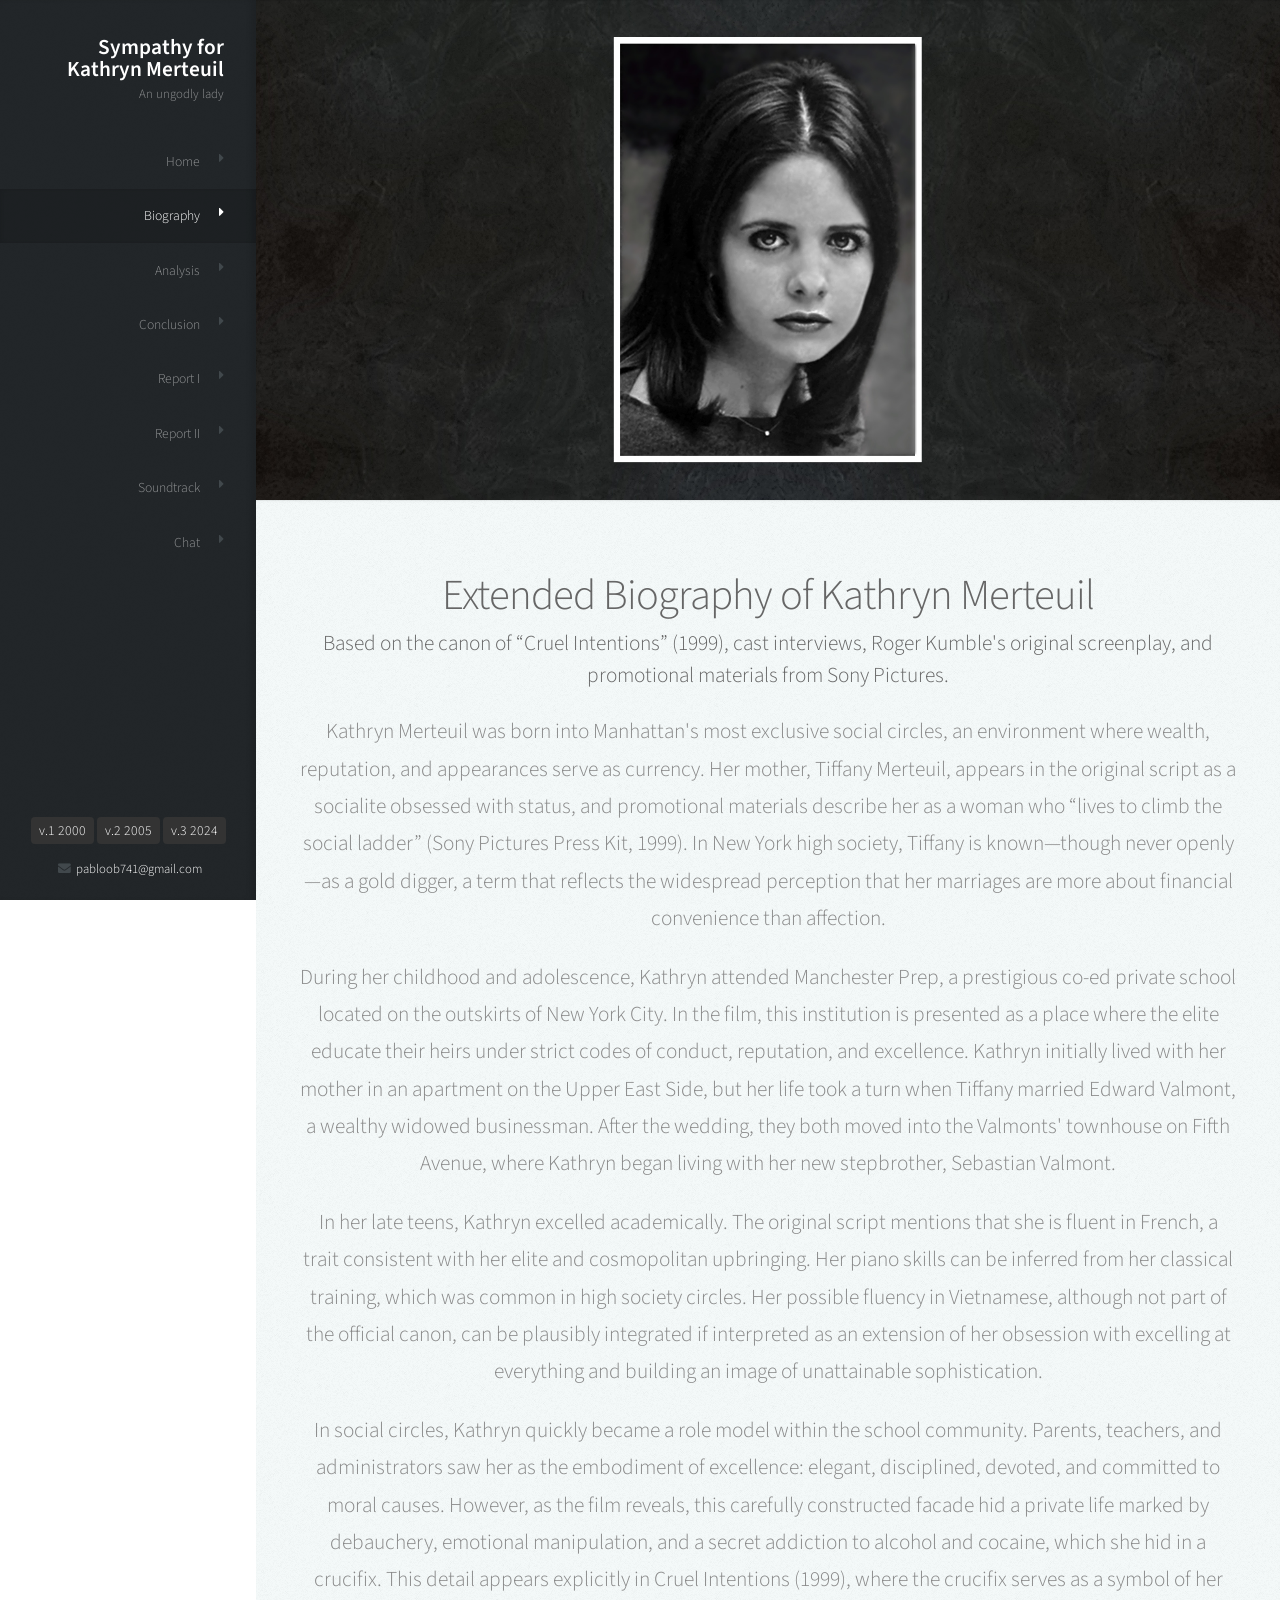
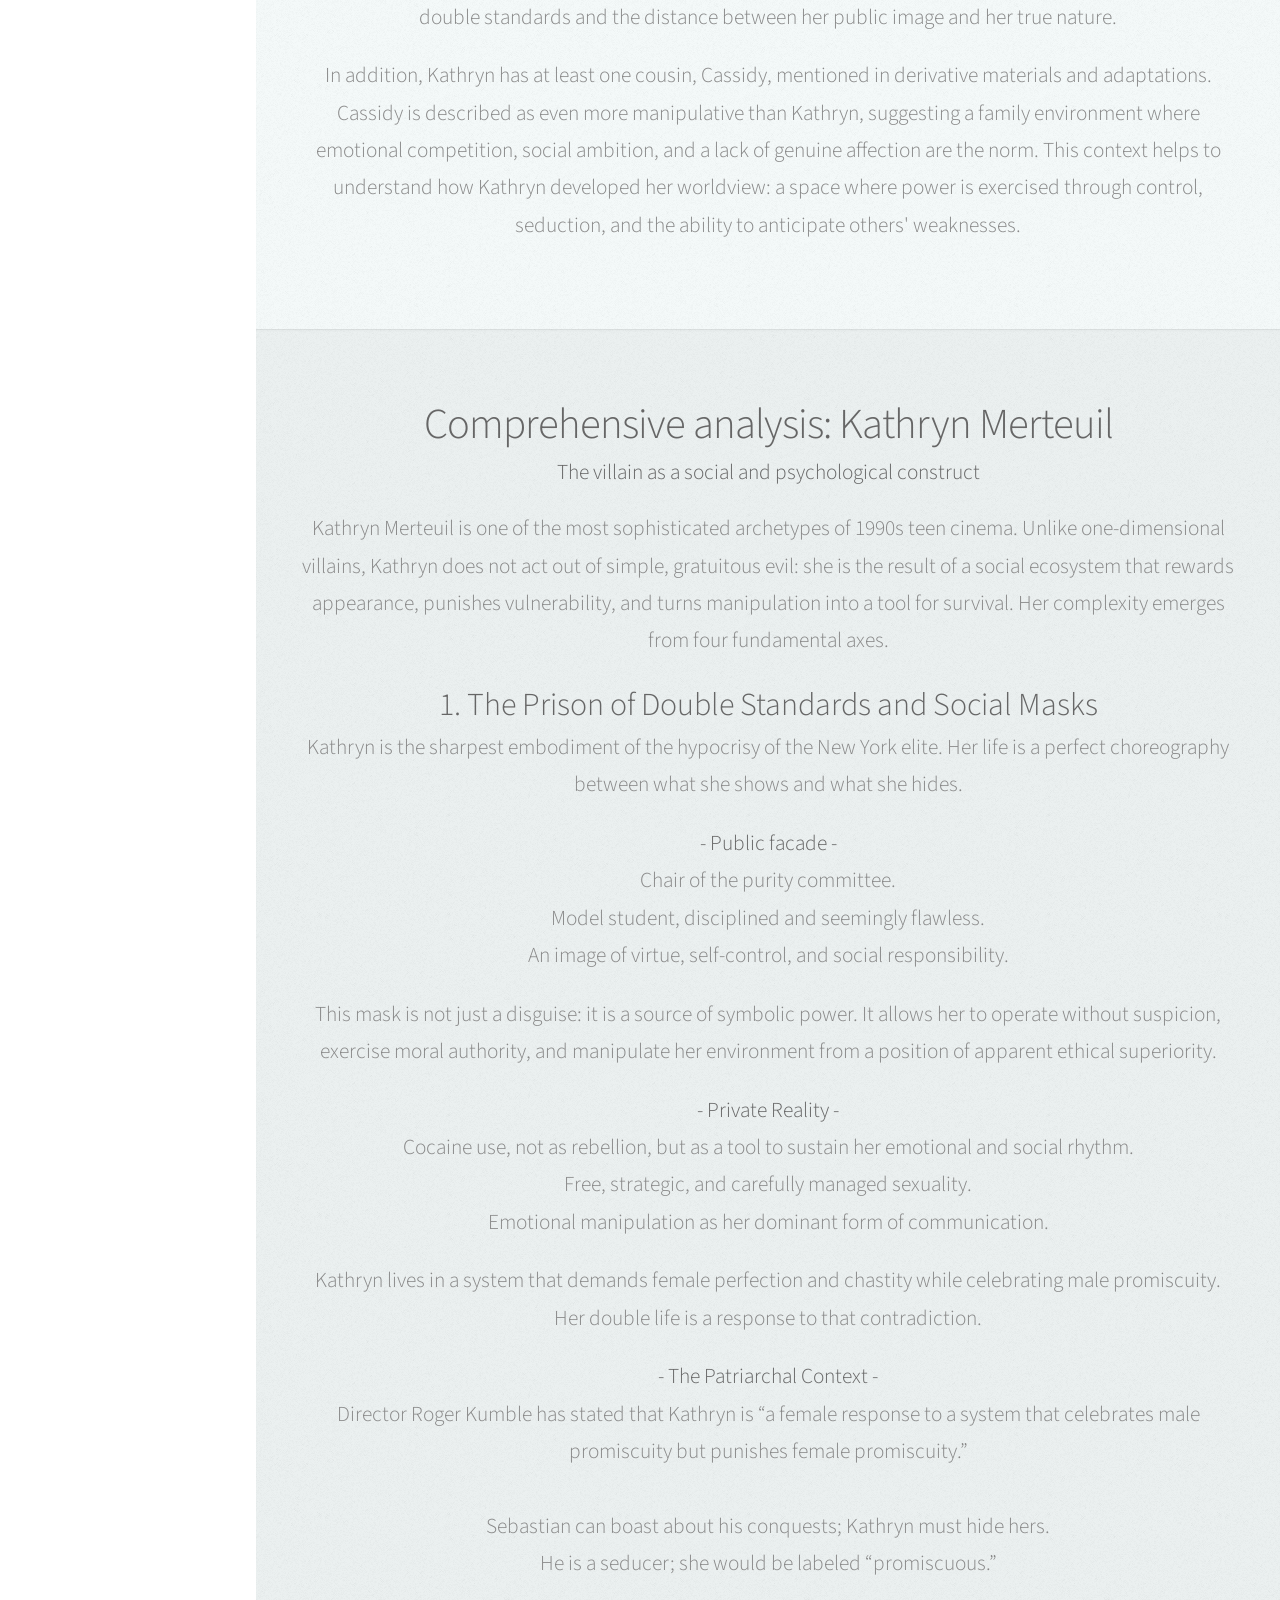
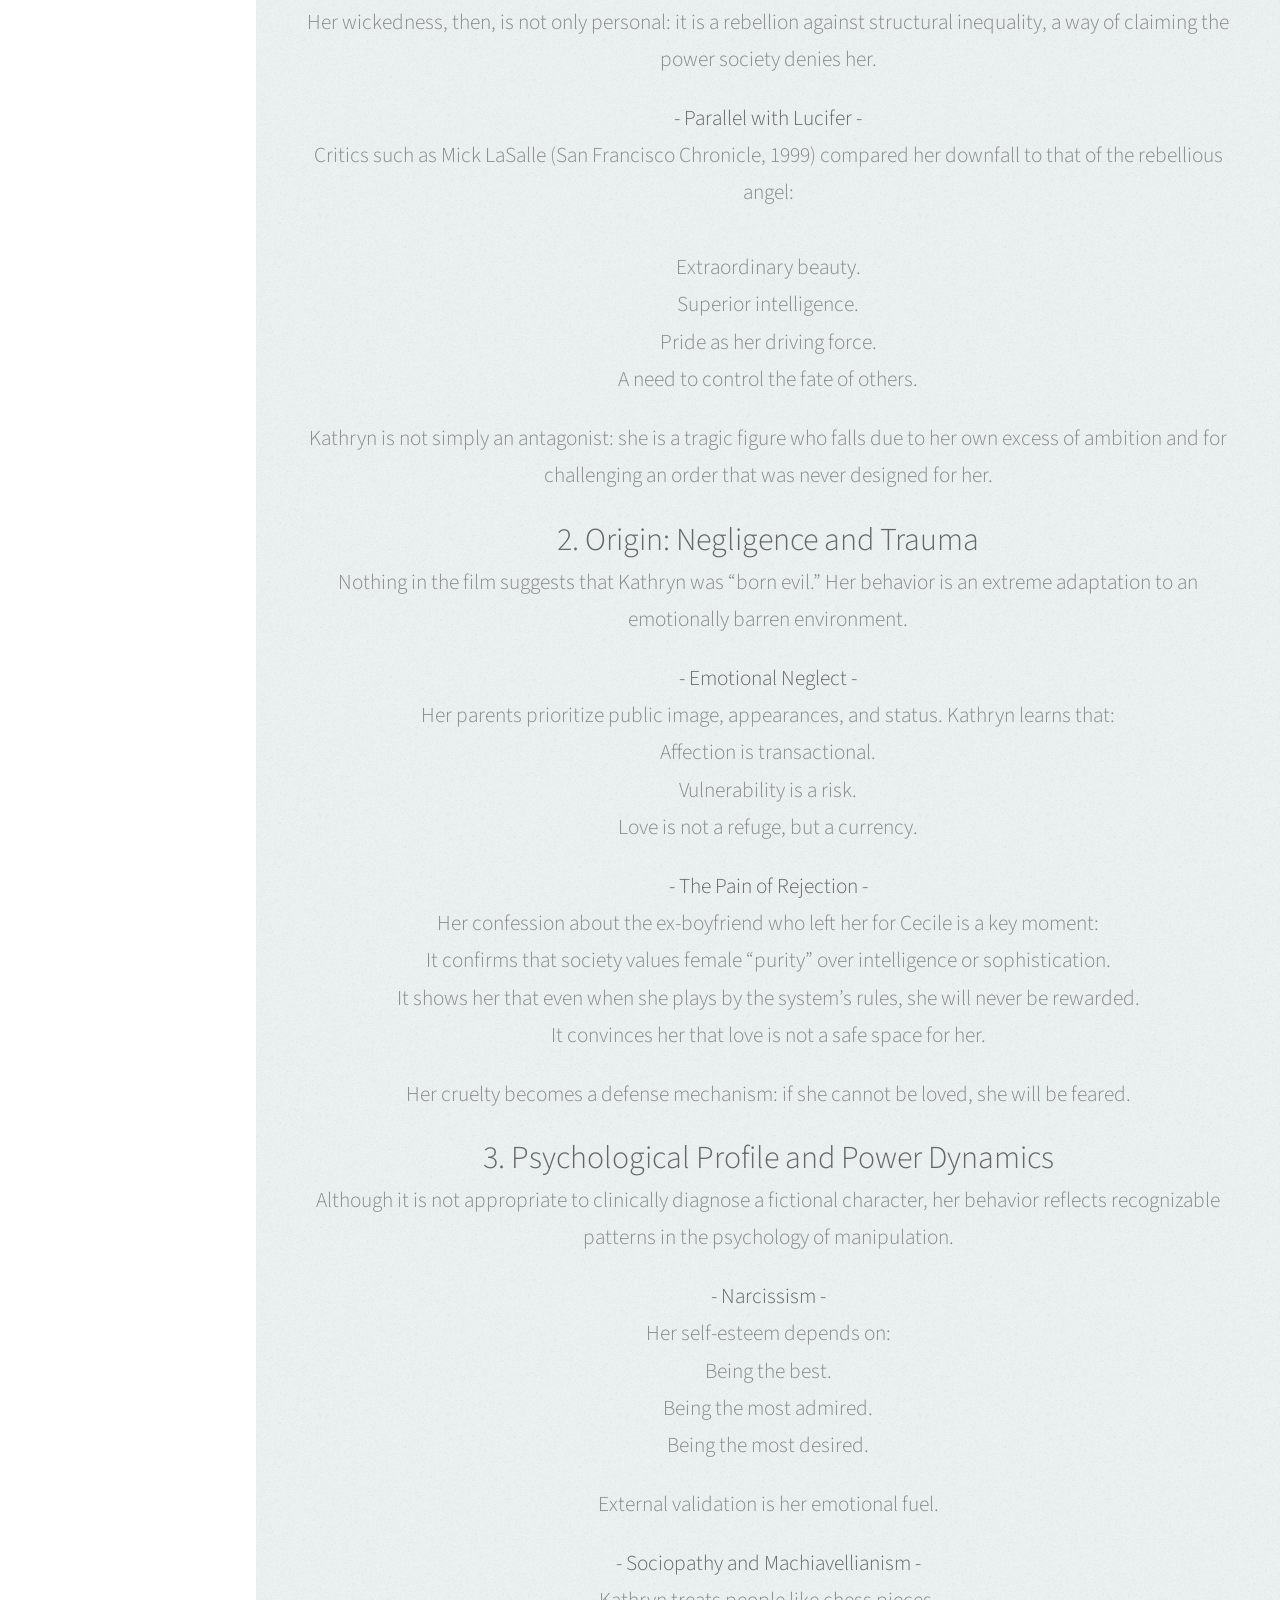
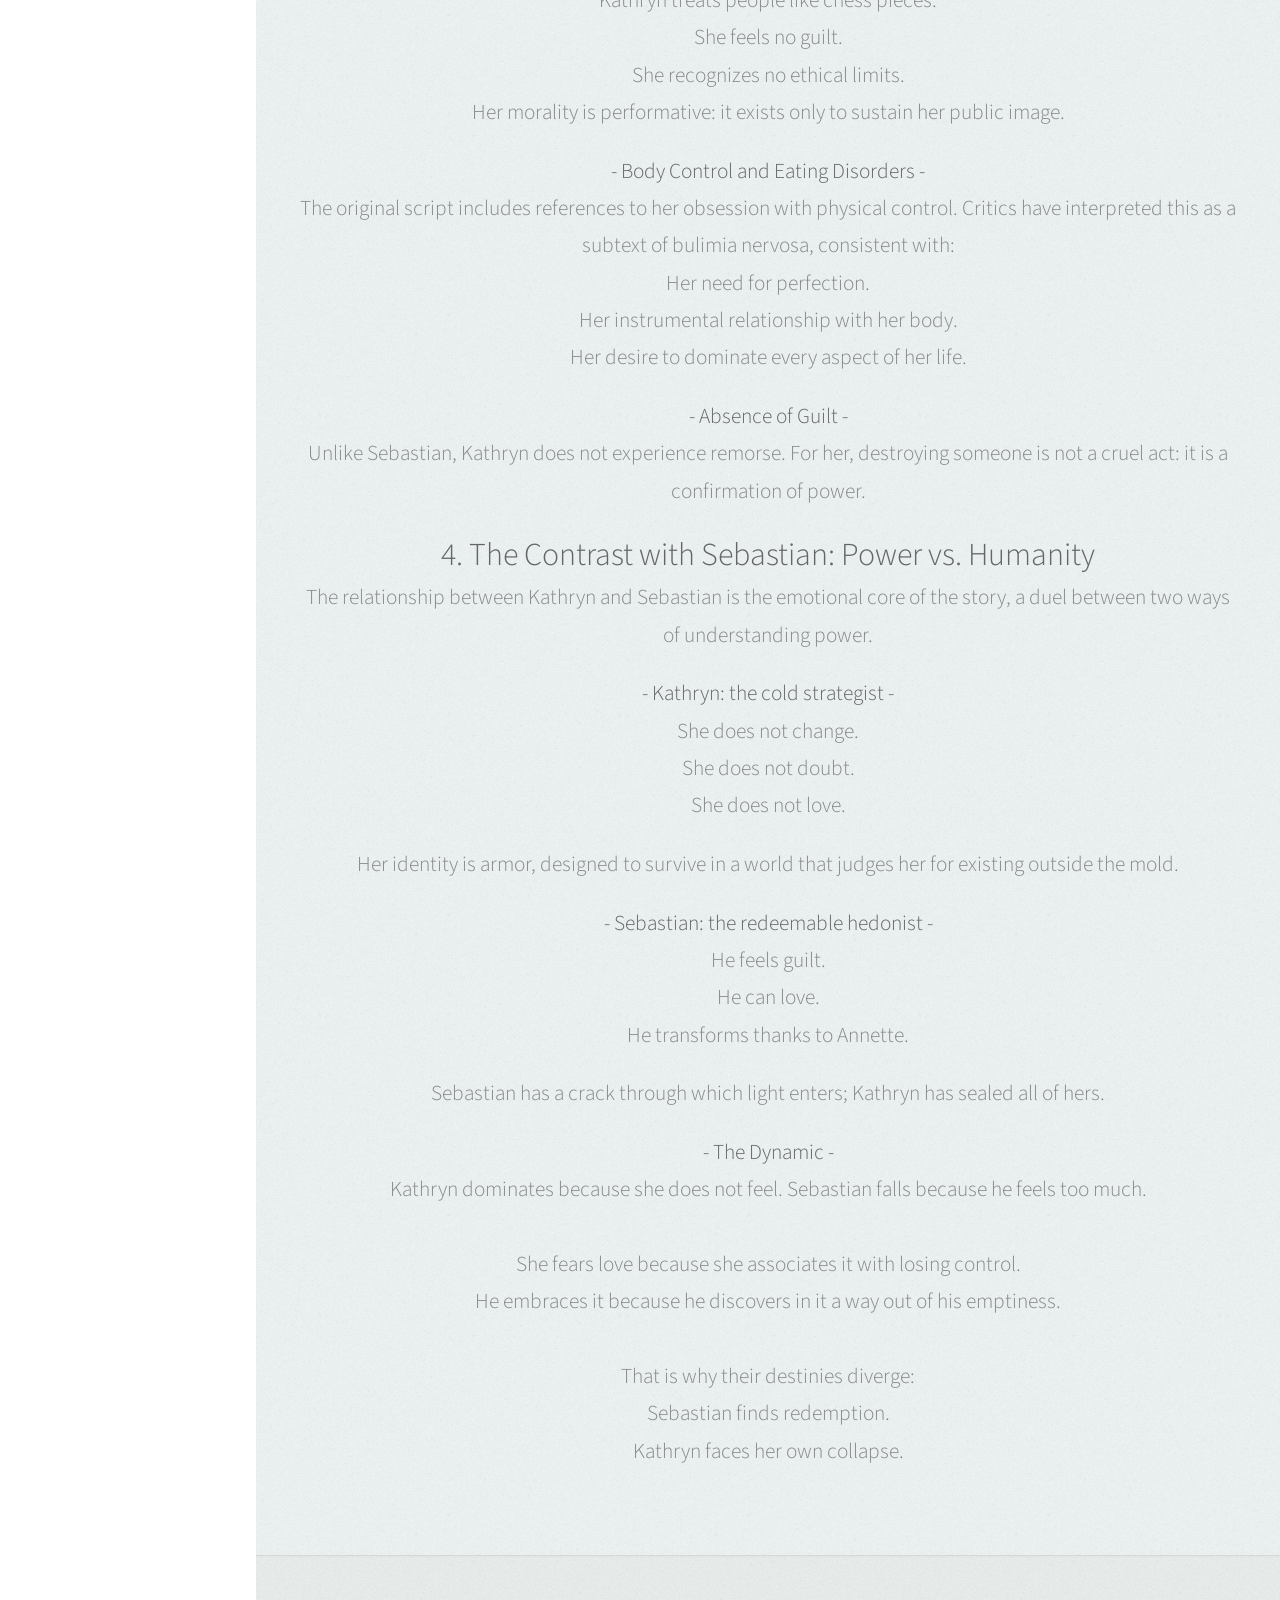
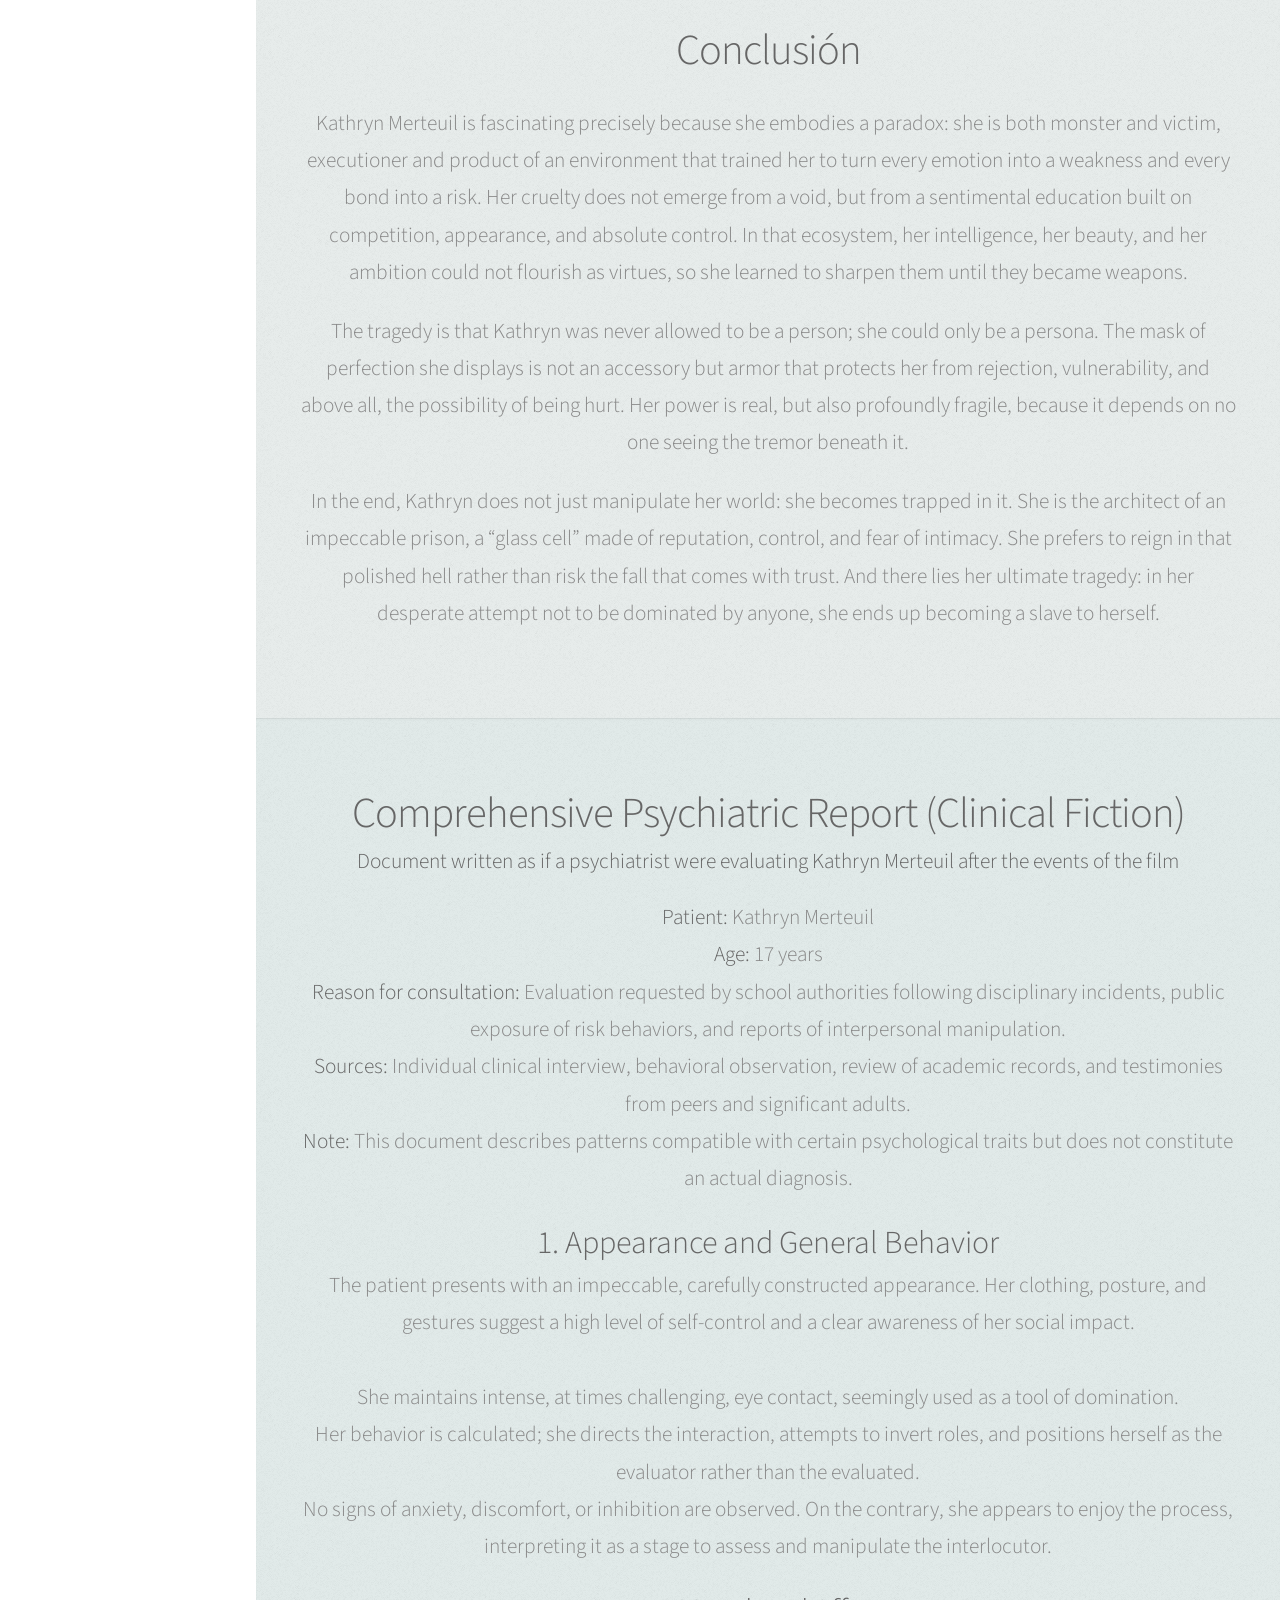
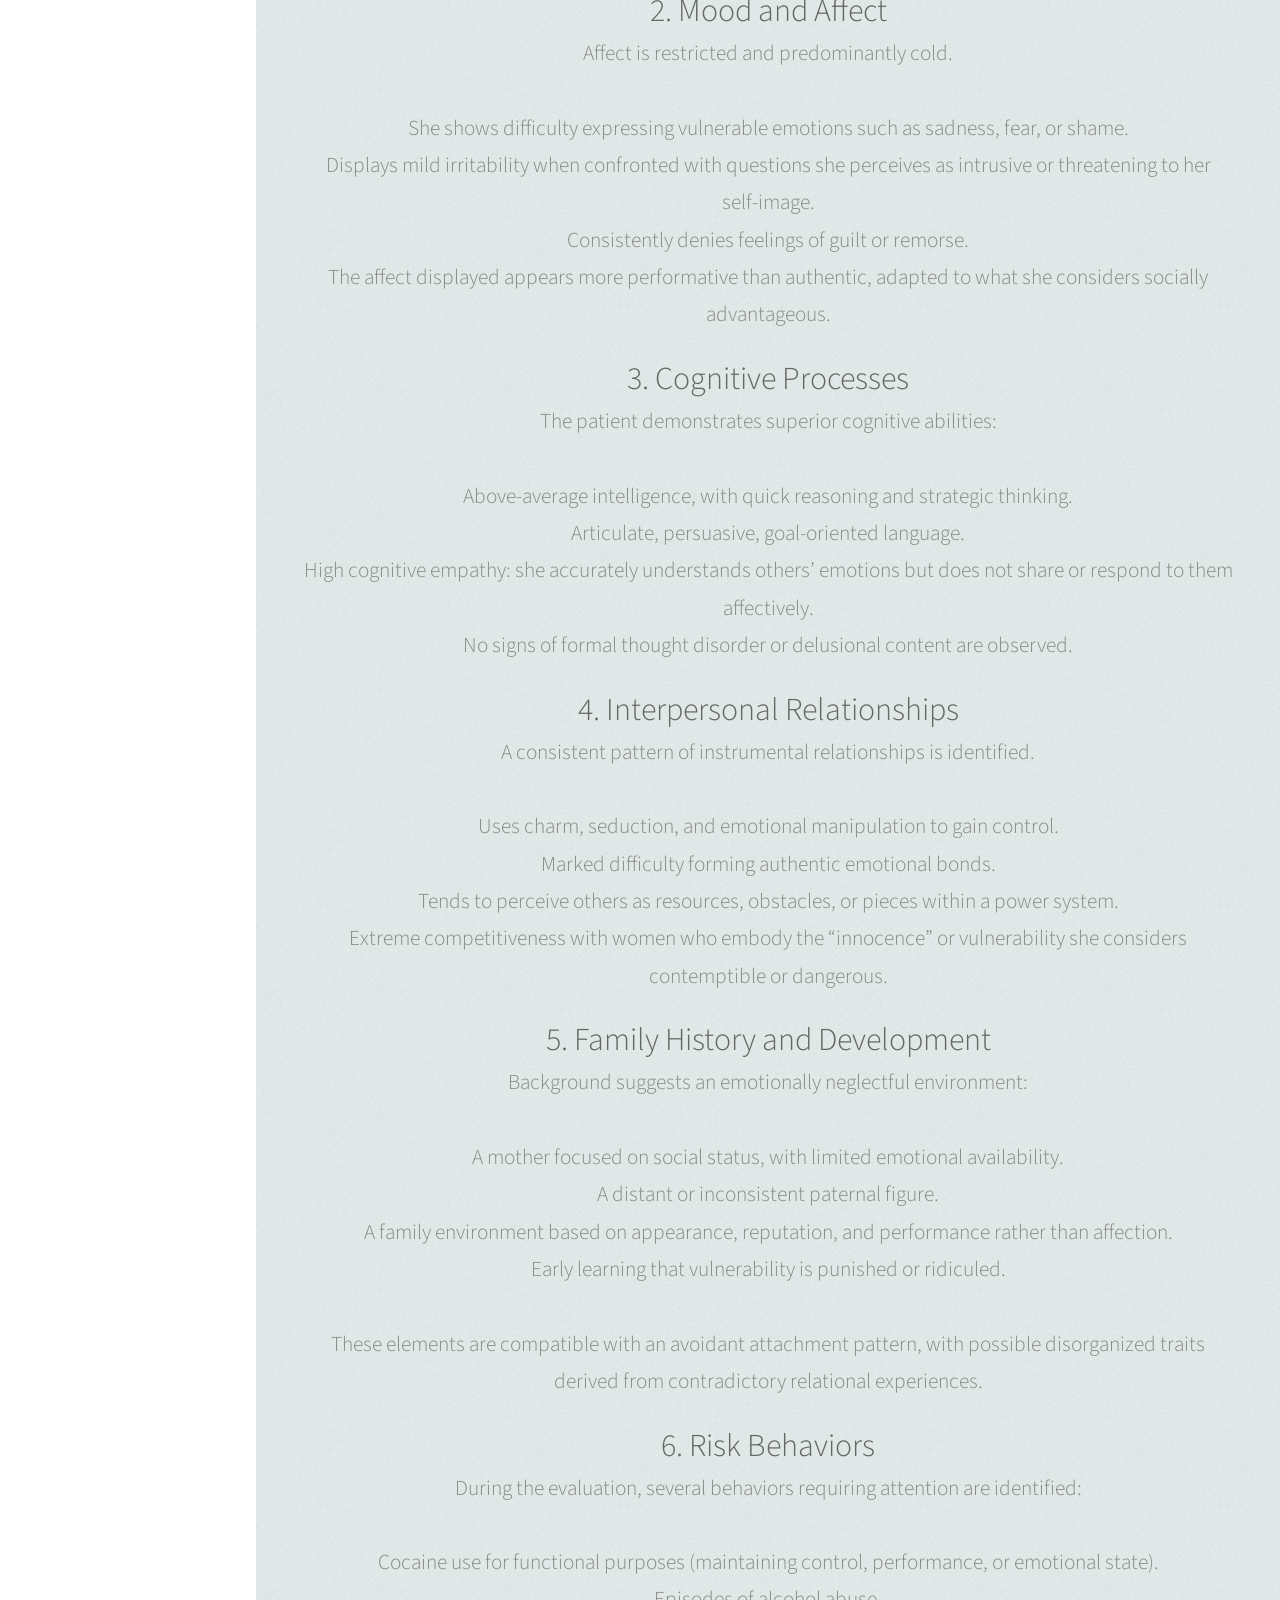
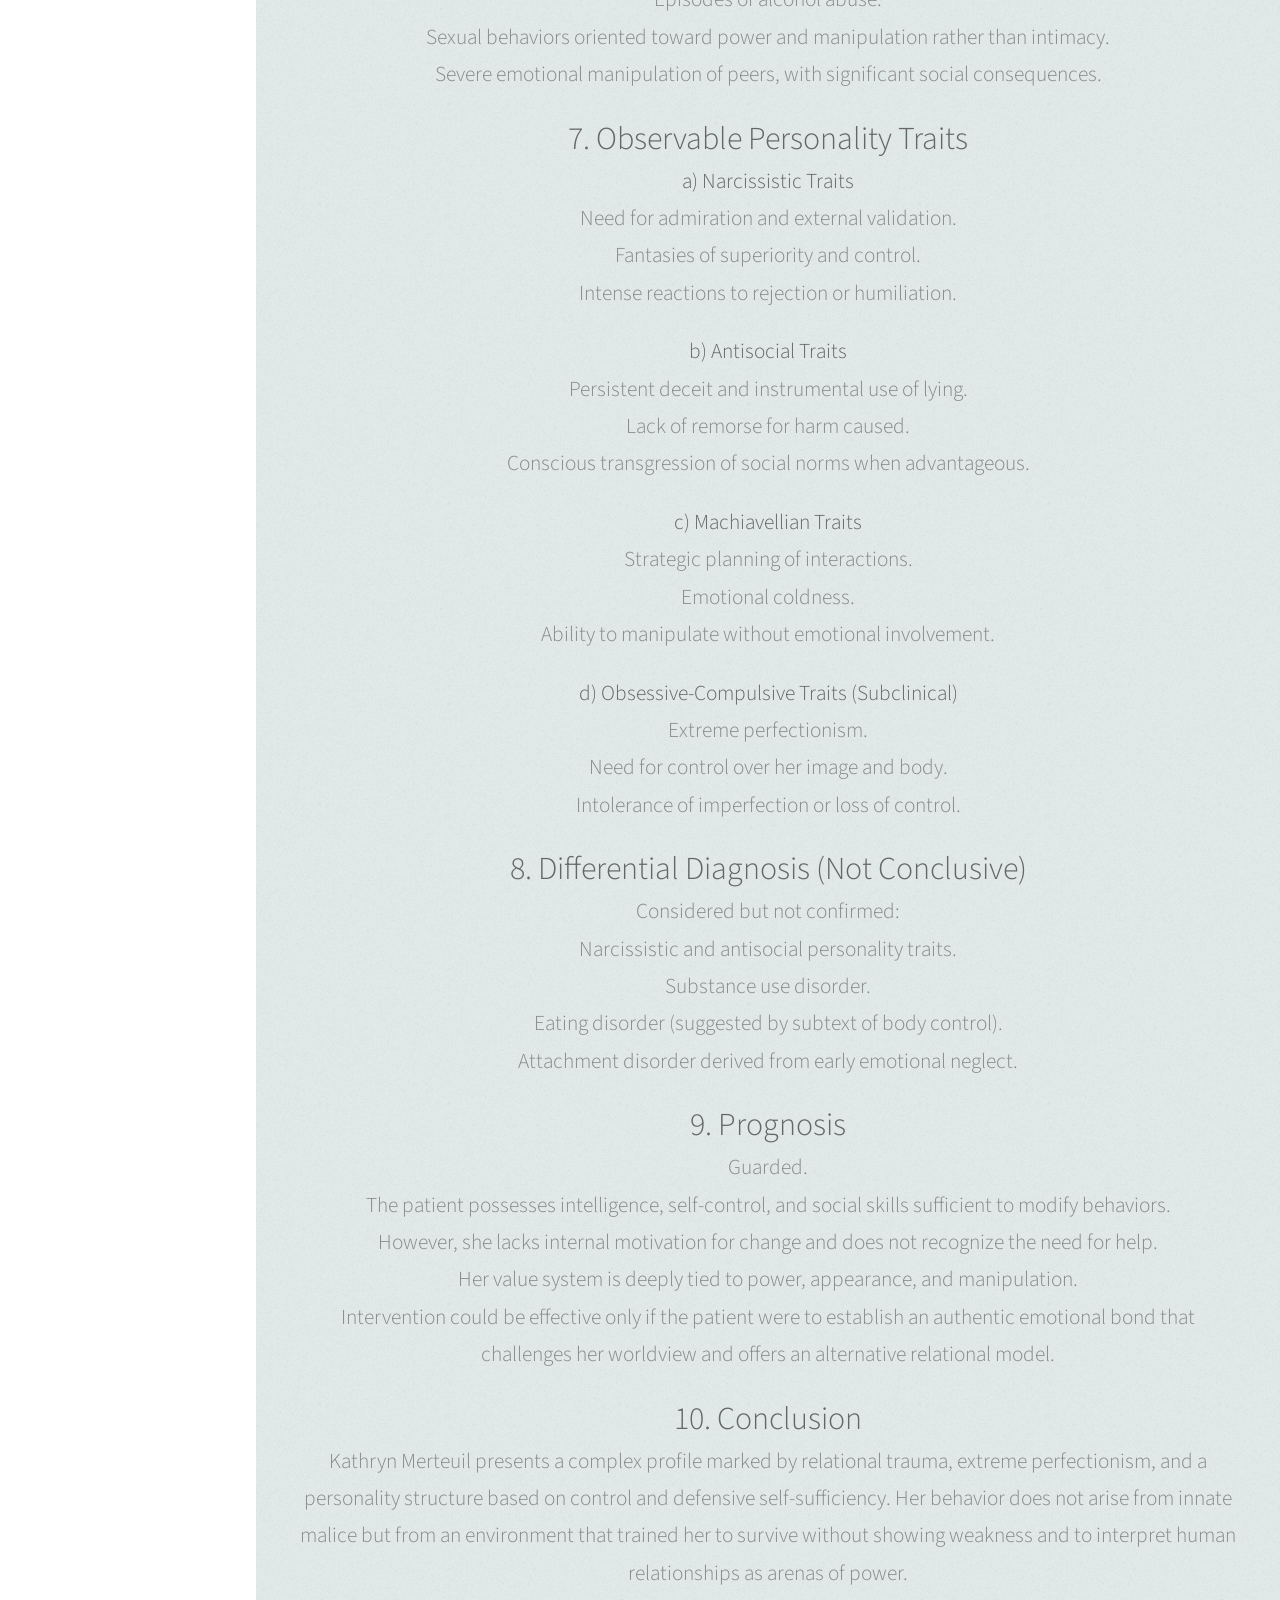
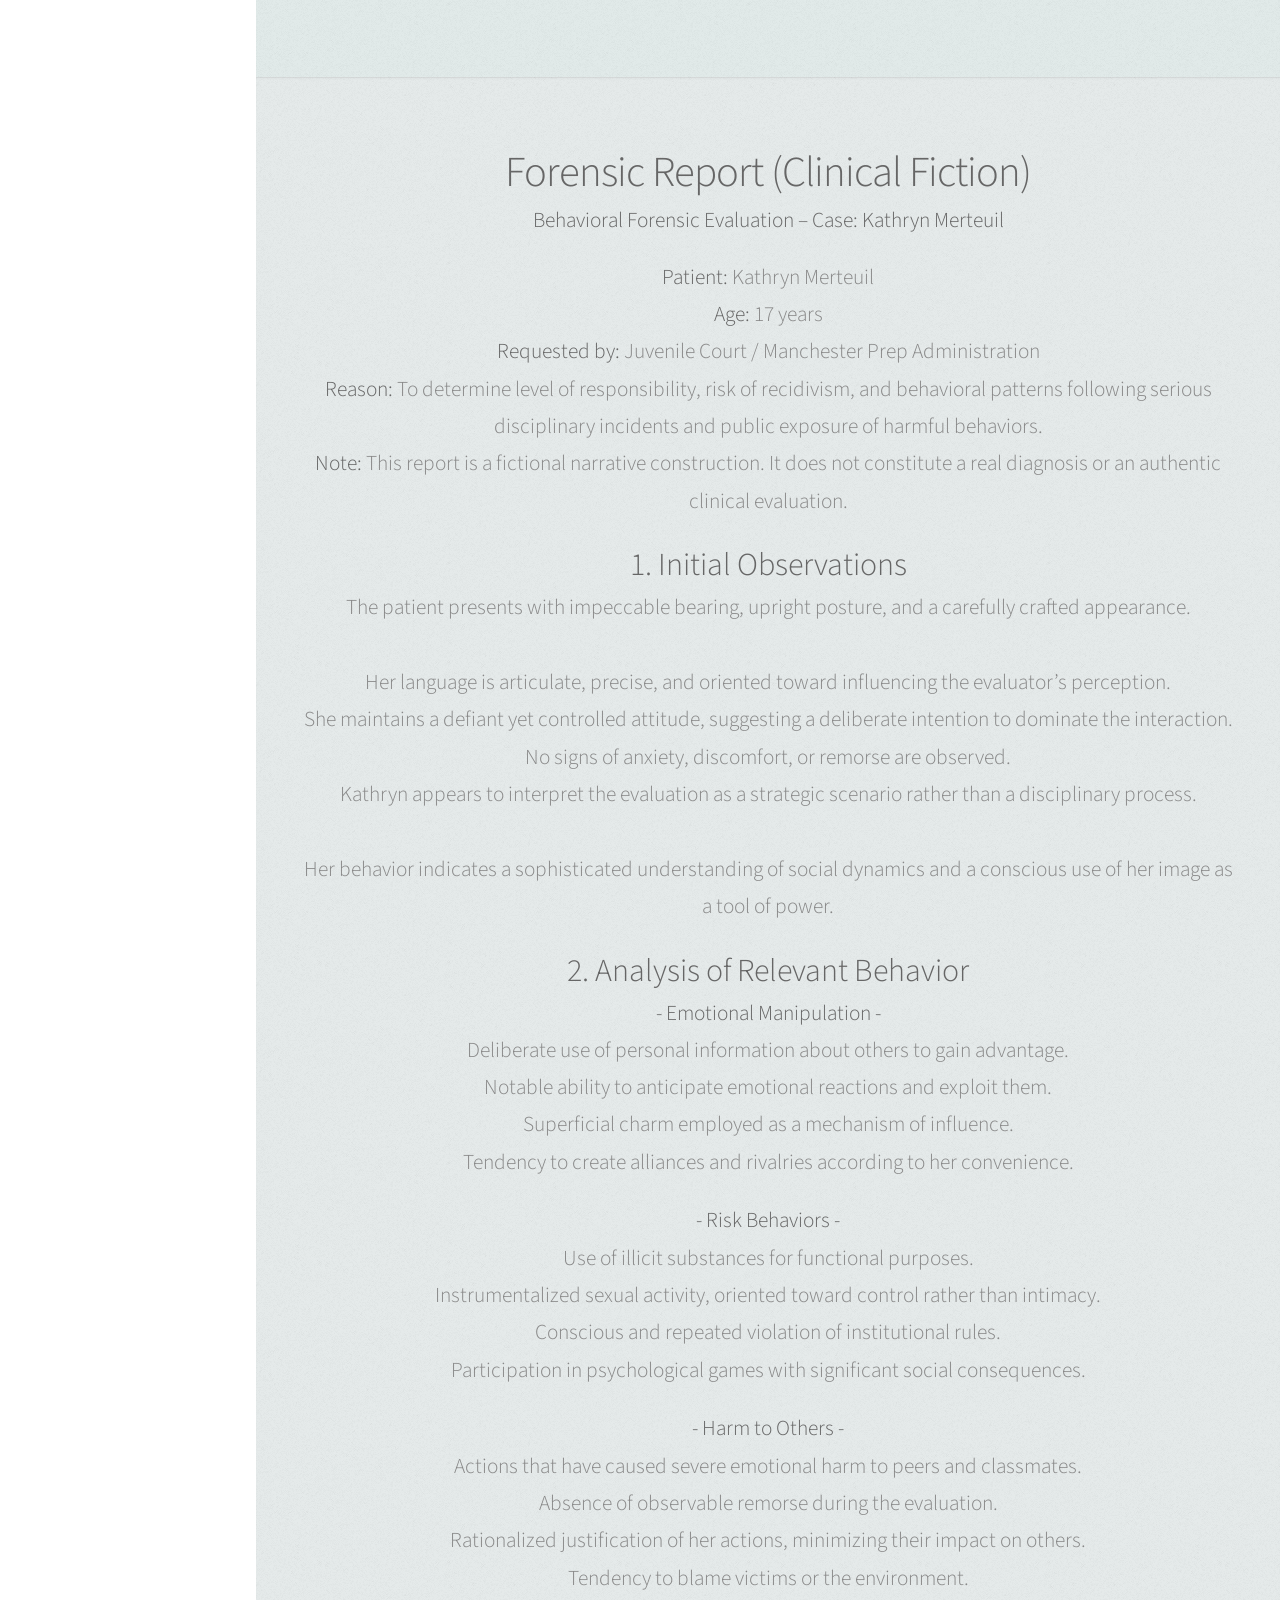
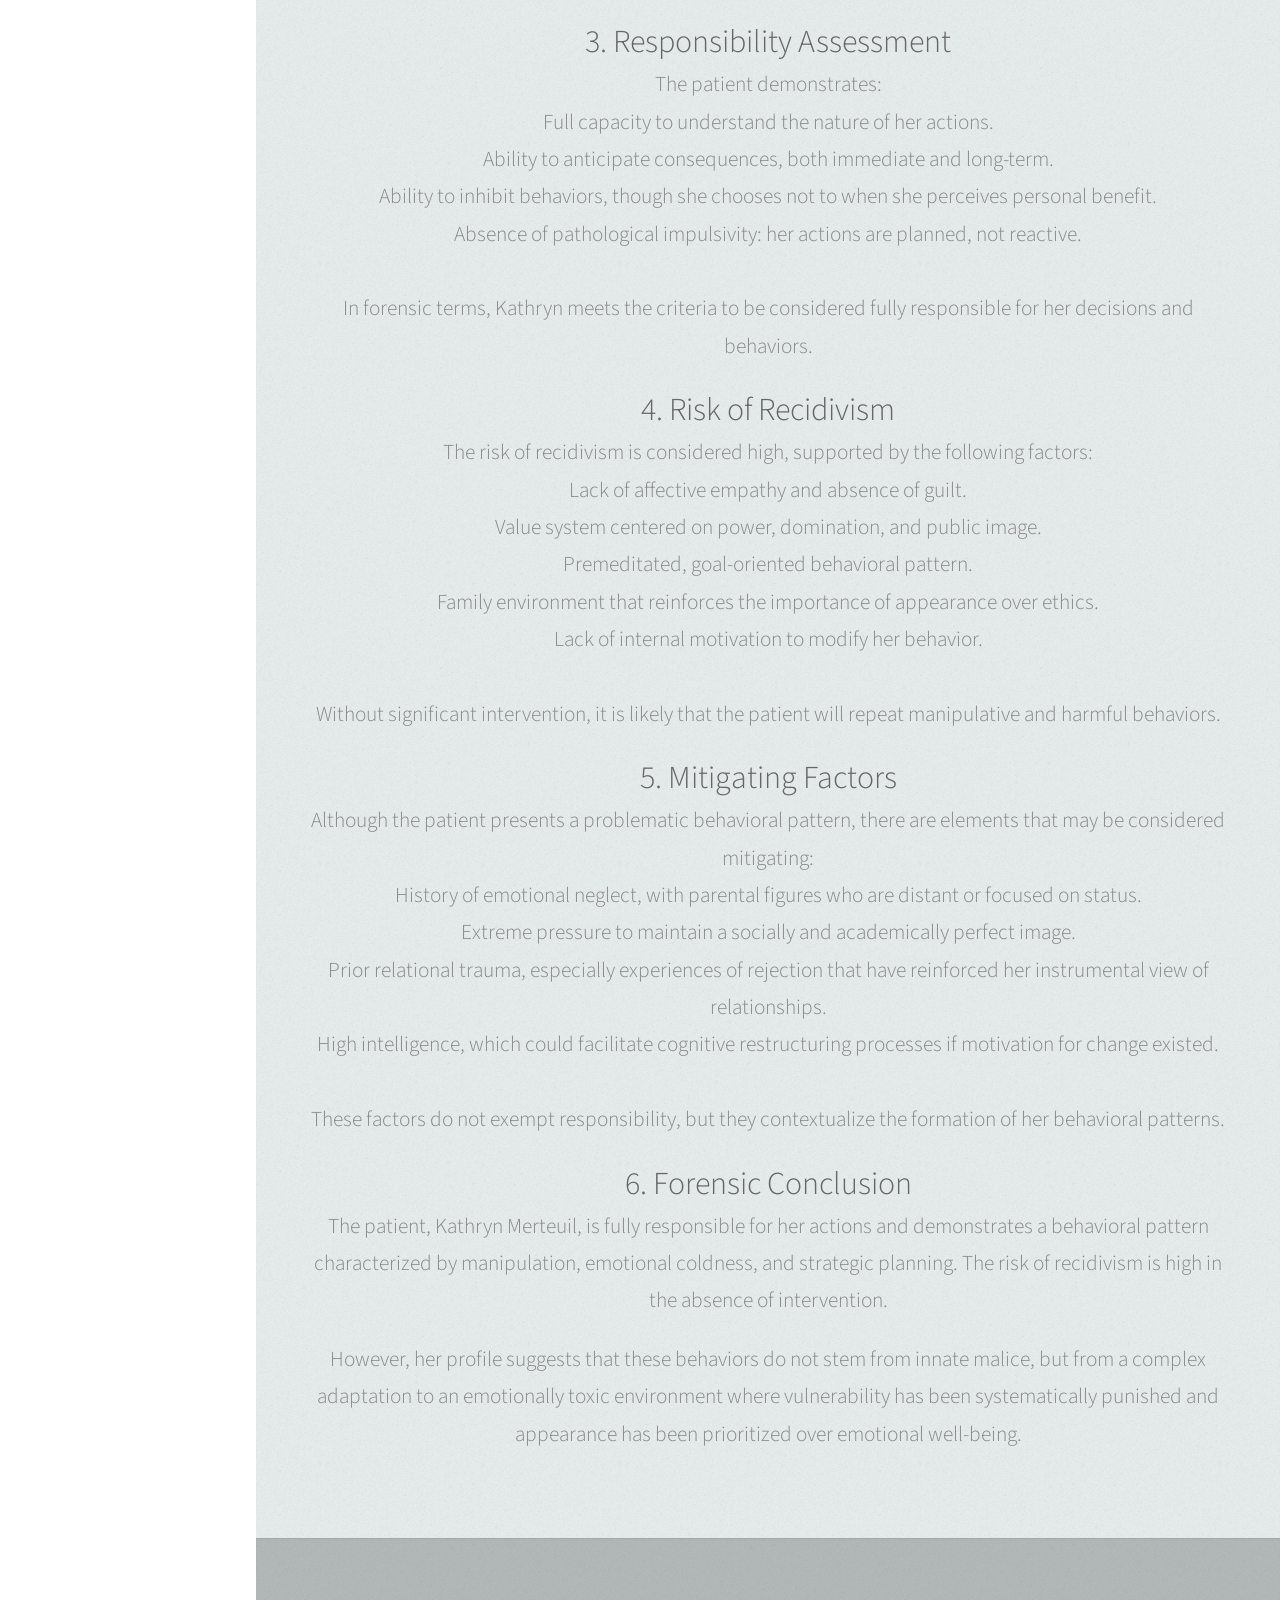
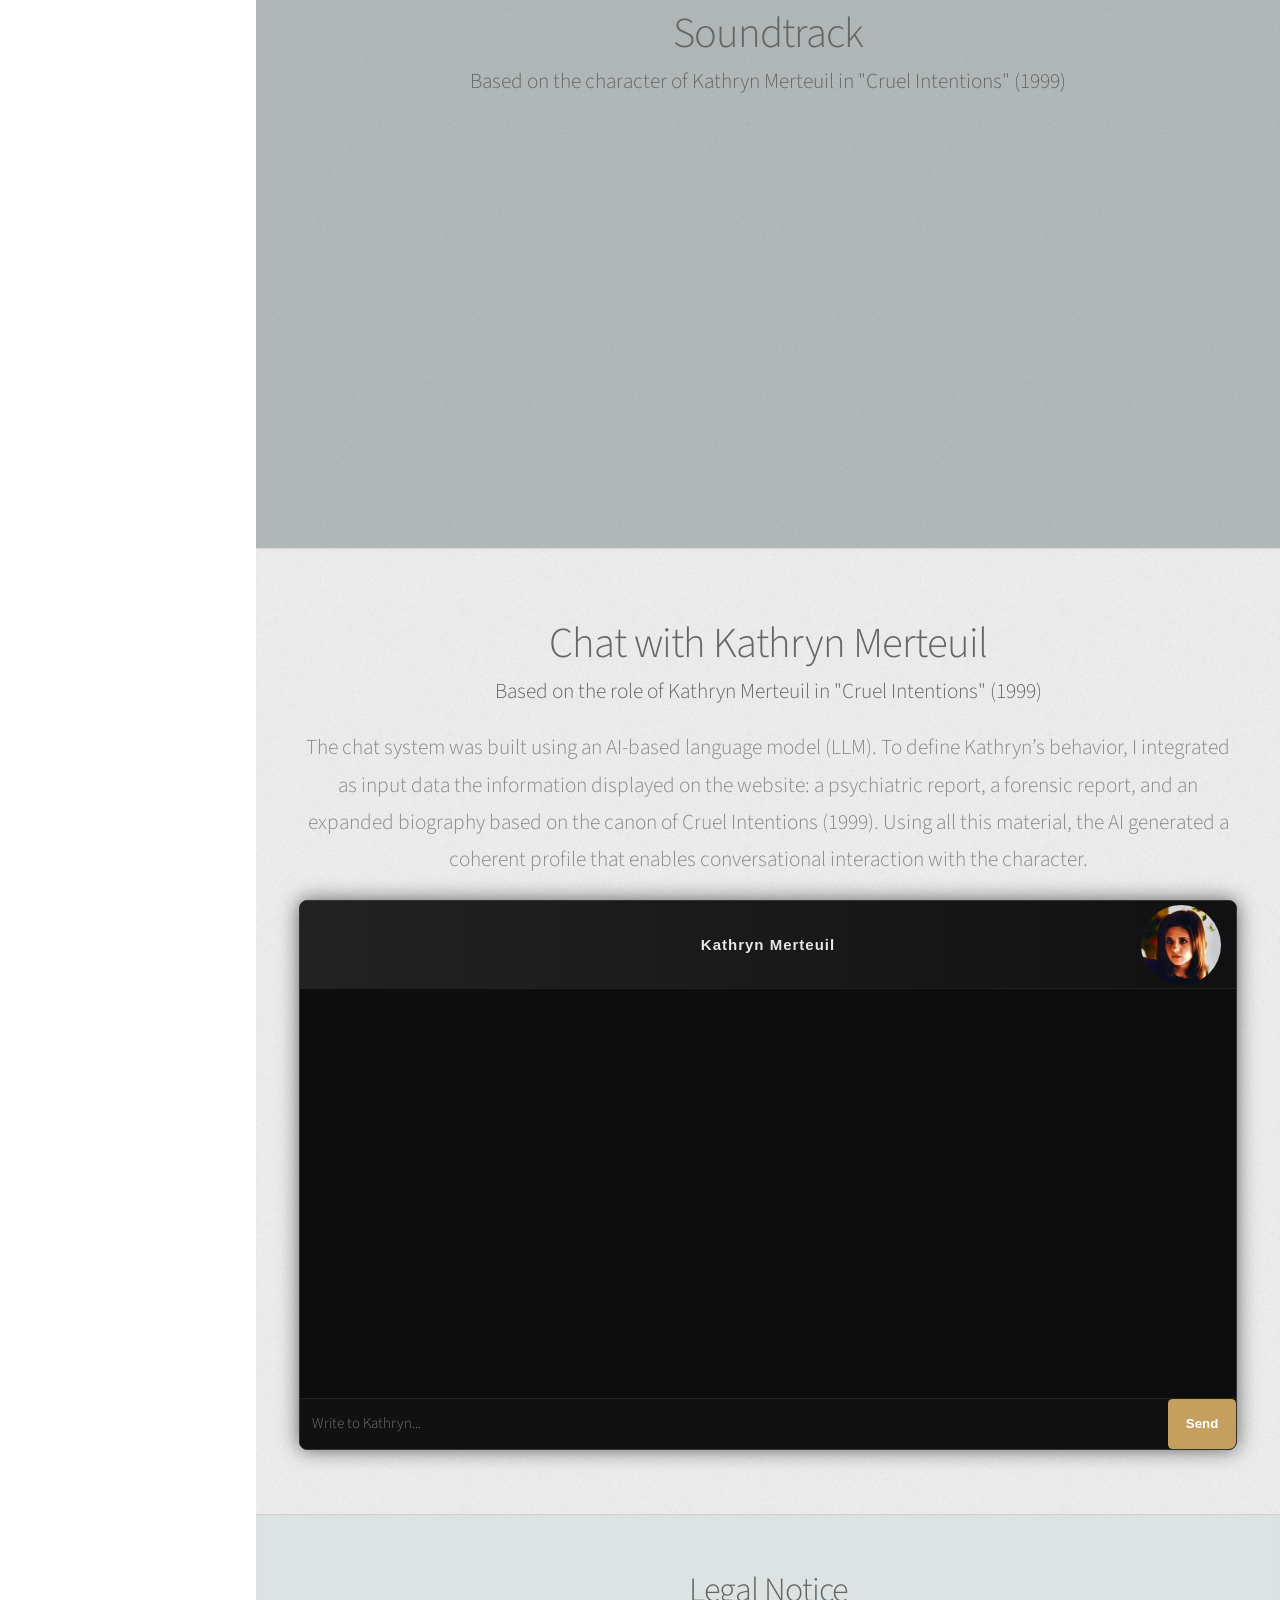
==== index.html @ 9635715a "Update index.html" ====
<!DOCTYPE html>
<html lang="lang-en">

	<head>
		<title>Sympathy for Kathryn Merteuil - An image of the beast</title>
<meta name="description" content="Real-time interaction inspired by Kathryn Merteuil from Cruel Intentions. Chat, personality, and immersive experience.">
<meta name="keywords" content="Kathryn Merteuil, Cruel Intentions, character, chat, roleplay, interactive experience">
		<meta charset="utf-8" />
		<meta name="viewport" content="width=device-width, initial-scale=1, user-scalable=no" />
		<link rel="stylesheet" href="assets/css/main.css" />
	</head>
	<body class="is-preload">

		<!-- Header -->
			<div id="header">

				<div class="top">

					<!-- Logo -->
						<div id="logo">
							<h1 id="title">Sympathy for Kathryn Merteuil</h1>
							<p>An ungodly lady</p>
						</div>


			
					<!-- Nav -->
						<nav id="nav">
							<ul>
								<li><a href="#top" id="top-link"><span class="icon solid fa-caret-right">Home</span></a></li>
								<li><a href="#bio" id="bio-link"><span class="icon solid fa-caret-right">Biography</span></a></li>
								<li><a href="#analisis" id="analisis-link"><span class="icon solid fa-caret-right">Analysis</span></a></li>
								<li><a href="#conclusion" id="conclusion-link"><span class="icon solid fa-caret-right">Conclusion</span></a></li>
								<li><a href="#informe1" id="informe1-link"><span class="icon solid fa-caret-right">Report I</span></a></li>
								<li><a href="#informes" id="informes-link"><span class="icon solid fa-caret-right">Report II</span></a></li>
								<li><a href="#musica" id="informes-musica"><span class="icon solid fa-caret-right">Soundtrack</span></a></li>
								<li><a href="#chat" id="informes-chat"><span class="icon solid fa-caret-right">Chat</span></a></li>
							</ul>
						</nav>

				</div>

				<div class="bottom" style="font-size: 16px;">

					<!-- Social Icons -->
						<ul class="icons">
							<!--
							<li><a href="#" class="icon brands fa-twitter"><span class="label">Twitter</span></a></li>
							<li><a href="#" class="icon brands fa-facebook-f"><span class="label">Facebook</span></a></li>
							<li><a href="#" class="icon brands fa-github"><span class="label">Github</span></a></li>
							<li><a href="#" class="icon brands fa-dribbble"><span class="label">Dribbble</span></a></li>
-->
<div class="versions">
  <span class="badge" style="background:#333; padding:4px 8px; border-radius:4px; font-size:0.85rem; color:#fff;">v.1 2000</span>
  <span class="badge" style="background:#333; padding:4px 8px; border-radius:4px; font-size:0.85rem; color:#fff;">v.2 2005</span>
  <span class="badge" style="background:#333; padding:4px 8px; border-radius:4px; font-size:0.85rem; color:#fff;">v.3 2024</span>
</div>

							
							
							<li><a href="#" class="icon solid fa-envelope"><span class="label">Email</span></a>pabloob741@gmail.com</li>
							
						</ul>

				</div>

			</div>

		<!-- Main -->
			<div id="main">

				<!-- Intro -->
					<section id="top" class="one dark cover">
						
						<div class="container">

							<header>
								<h2 class="alt"></h2>

								<p></p>
							</header>

							<footer>
								
							</footer>

						</div>
					</section>

				<!-- bio -->
					<section id="bio" class="two">
						<div class="container">

							<header>
								<h2>Extended Biography of Kathryn Merteuil</h2>
								<h4>Based on the canon of “Cruel Intentions” (1999), cast interviews, Roger Kumble's original screenplay, and promotional materials from Sony Pictures.</h4>
							</header>

<p>Kathryn Merteuil was born into Manhattan's most exclusive social circles, an environment where wealth, reputation, and appearances serve as currency. Her mother, Tiffany Merteuil, appears in the original script as a socialite obsessed with status, and promotional materials describe her as a woman who “lives to climb the social ladder” (Sony Pictures Press Kit, 1999). In New York high society, Tiffany is known—though never openly—as a gold digger, a term that reflects the widespread perception that her marriages are more about financial convenience than affection.</p>
<p>During her childhood and adolescence, Kathryn attended Manchester Prep, a prestigious co-ed private school located on the outskirts of New York City. In the film, this institution is presented as a place where the elite educate their heirs under strict codes of conduct, reputation, and excellence. Kathryn initially lived with her mother in an apartment on the Upper East Side, but her life took a turn when Tiffany married Edward Valmont, a wealthy widowed businessman. After the wedding, they both moved into the Valmonts' townhouse on Fifth Avenue, where Kathryn began living with her new stepbrother, Sebastian Valmont.</p>
<p>In her late teens, Kathryn excelled academically. The original script mentions that she is fluent in French, a trait consistent with her elite and cosmopolitan upbringing. Her piano skills can be inferred from her classical training, which was common in high society circles. Her possible fluency in Vietnamese, although not part of the official canon, can be plausibly integrated if interpreted as an extension of her obsession with excelling at everything and building an image of unattainable sophistication.</p>
<p>In social circles, Kathryn quickly became a role model within the school community. Parents, teachers, and administrators saw her as the embodiment of excellence: elegant, disciplined, devoted, and committed to moral causes. However, as the film reveals, this carefully constructed facade hid a private life marked by debauchery, emotional manipulation, and a secret addiction to alcohol and cocaine, which she hid in a crucifix. This detail appears explicitly in Cruel Intentions (1999), where the crucifix serves as a symbol of her double standards and the distance between her public image and her true nature.</p>
<p>In addition, Kathryn has at least one cousin, Cassidy, mentioned in derivative materials and adaptations. Cassidy is described as even more manipulative than Kathryn, suggesting a family environment where emotional competition, social ambition, and a lack of genuine affection are the norm. This context helps to understand how Kathryn developed her worldview: a space where power is exercised through control, seduction, and the ability to anticipate others' weaknesses.</p>


						</div>
					</section>

				<!-- analisis -->
					<section id="analisis" class="three">
						<div class="container">

							<header>
								<h2>Comprehensive analysis: Kathryn Merteuil</h2>
								<h4>The villain as a social and psychological construct</h4>
							</header>


							<p>Kathryn Merteuil is one of the most sophisticated archetypes of 1990s teen cinema. Unlike one-dimensional villains, Kathryn does not act out of simple, gratuitous evil: she is the result of a social ecosystem that rewards appearance, punishes vulnerability, and turns manipulation into a tool for survival. Her complexity emerges from four fundamental axes.</p>
							
							<h3>1. The Prison of Double Standards and Social Masks</h3>
							
							<p>Kathryn is the sharpest embodiment of the hypocrisy of the New York elite. Her life is a perfect choreography between what she shows and what she hides.</p>
							<p>
								<b>- Public facade -</b>
<br>Chair of the purity committee.  
<br>Model student, disciplined and seemingly flawless.
<br>An image of virtue, self‑control, and social responsibility.
<p>This mask is not just a disguise: it is a source of symbolic power. It allows her to operate without suspicion, exercise moral authority, and manipulate her environment from a position of apparent ethical superiority.</p>

<p>
	<b>- Private Reality -</b>
<br>Cocaine use, not as rebellion, but as a tool to sustain her emotional and social rhythm.
<br>Free, strategic, and carefully managed sexuality.
<br>Emotional manipulation as her dominant form of communication.
	<p>Kathryn lives in a system that demands female perfection and chastity while celebrating male promiscuity. Her double life is a response to that contradiction.</p>


<p>
<b>- The Patriarchal Context -</b>
<br>Director Roger Kumble has stated that Kathryn is “a female response to a system that celebrates male promiscuity but punishes female promiscuity.”
<br>
<br>Sebastian can boast about his conquests; Kathryn must hide hers.
<br>He is a seducer; she would be labeled “promiscuous.”
<p>Her wickedness, then, is not only personal: it is a rebellion against structural inequality, a way of claiming the power society denies her.</p>


<p>
	<b>- Parallel with Lucifer -</b>
<br>Critics such as Mick LaSalle (San Francisco Chronicle, 1999) compared her downfall to that of the rebellious angel:
<br>
<br>Extraordinary beauty.
<br>Superior intelligence.
<br>Pride as her driving force.
<br>A need to control the fate of others.
	<p>Kathryn is not simply an antagonist: she is a tragic figure who falls due to her own excess of ambition and for challenging an order that was never designed for her.</p>


<h3>2. Origin: Negligence and Trauma</h3>

<p>Nothing in the film suggests that Kathryn was “born evil.” Her behavior is an extreme adaptation to an emotionally barren environment.</p>

<p>
	<b>- Emotional Neglect -</b>
<br>Her parents prioritize public image, appearances, and status. Kathryn learns that:
<br>Affection is transactional.
<br>Vulnerability is a risk.
<br>Love is not a refuge, but a currency.
</p>

<p>
	<b>- The Pain of Rejection -</b>
<br>Her confession about the ex‑boyfriend who left her for Cecile is a key moment:
<br>It confirms that society values female “purity” over intelligence or sophistication.
<br>It shows her that even when she plays by the system’s rules, she will never be rewarded.
<br>It convinces her that love is not a safe space for her.
	<p>Her cruelty becomes a defense mechanism: if she cannot be loved, she will be feared.</p>


<h3>3. Psychological Profile and Power Dynamics</h3>

<p>Although it is not appropriate to clinically diagnose a fictional character, her behavior reflects recognizable patterns in the psychology of manipulation.</p>

<p>
<b>- Narcissism -</b>
<br>Her self‑esteem depends on:
<br>Being the best.
<br>Being the most admired.
<br>Being the most desired.
	<p>External validation is her emotional fuel.</p>


<p>
<b>- Sociopathy and Machiavellianism -</b>
<br>Kathryn treats people like chess pieces.
<br>She feels no guilt.
<br>She recognizes no ethical limits.
<br>Her morality is performative: it exists only to sustain her public image.
</p>

<p>
<b>- Body Control and Eating Disorders -</b>
<br>The original script includes references to her obsession with physical control.
Critics have interpreted this as a subtext of bulimia nervosa, consistent with:
<br>Her need for perfection.
<br>Her instrumental relationship with her body.
<br>Her desire to dominate every aspect of her life.
</p>

<p>
<b>- Absence of Guilt -</b>
<br>Unlike Sebastian, Kathryn does not experience remorse.
For her, destroying someone is not a cruel act: it is a confirmation of power.
</p>

<h3>4. The Contrast with Sebastian: Power vs. Humanity</h3>

<p>The relationship between Kathryn and Sebastian is the emotional core of the story, a duel between two ways of understanding power.</p>

<p>
<b>- Kathryn: the cold strategist -</b>
<br>She does not change.
<br>She does not doubt.
<br>She does not love.
<p>Her identity is armor, designed to survive in a world that judges her for existing outside the mold.</p>


<p>
<b>- Sebastian: the redeemable hedonist -</b>
<br>He feels guilt.
<br>He can love.
<br>He transforms thanks to Annette.
<p>Sebastian has a crack through which light enters; Kathryn has sealed all of hers.</p>


<p>
<b>- The Dynamic -</b>
<br>Kathryn dominates because she does not feel. Sebastian falls because he feels too much.
<br>
<br>She fears love because she associates it with losing control.
<br>He embraces it because he discovers in it a way out of his emptiness.
<br>
<br>That is why their destinies diverge:
<br>Sebastian finds redemption.
<br>Kathryn faces her own collapse.
</p>
						

						</div>
					</section>

				<!-- conclusion -->
					<section id="conclusion" class="four">
						<div class="container">

							<header>
								<h2>Conclusión</h2>
							</header>
							
							
							<p>Kathryn Merteuil is fascinating precisely because she embodies a paradox: she is both monster and victim, executioner and product of an environment that trained her to turn every emotion into a weakness and every bond into a risk. Her cruelty does not emerge from a void, but from a sentimental education built on competition, appearance, and absolute control. In that ecosystem, her intelligence, her beauty, and her ambition could not flourish as virtues, so she learned to sharpen them until they became weapons.</p>
<p>The tragedy is that Kathryn was never allowed to be a person; she could only be a persona. The mask of perfection she displays is not an accessory but armor that protects her from rejection, vulnerability, and above all, the possibility of being hurt. Her power is real, but also profoundly fragile, because it depends on no one seeing the tremor beneath it.</p>
<p>In the end, Kathryn does not just manipulate her world: she becomes trapped in it. She is the architect of an impeccable prison, a “glass cell” made of reputation, control, and fear of intimacy. She prefers to reign in that polished hell rather than risk the fall that comes with trust. And there lies her ultimate tragedy: in her desperate attempt not to be dominated by anyone, she ends up becoming a slave to herself.</p>


						</div>
					</section>
				
				
				
						<!-- informe1 -->
					<section id="informe1" class="five">
						<div class="container">

<header>
	<h2>Comprehensive Psychiatric Report (Clinical Fiction)</h2>
	<h4>Document written as if a psychiatrist were evaluating Kathryn Merteuil after the events of the film</h4>
</header>

<p>
<b>Patient:</b> Kathryn Merteuil  
<br><b>Age:</b> 17 years  
<br><b>Reason for consultation:</b> Evaluation requested by school authorities following disciplinary incidents, public exposure of risk behaviors, and reports of interpersonal manipulation.  
<br><b>Sources:</b> Individual clinical interview, behavioral observation, review of academic records, and testimonies from peers and significant adults.  
<br><b>Note:</b> This document describes patterns compatible with certain psychological traits but does not constitute an actual diagnosis.
</p>

<h3>1. Appearance and General Behavior</h3>
<p>
The patient presents with an impeccable, carefully constructed appearance. Her clothing, posture, and gestures suggest a high level of self‑control and a clear awareness of her social impact.
<br><br>
She maintains intense, at times challenging, eye contact, seemingly used as a tool of domination.
<br>Her behavior is calculated; she directs the interaction, attempts to invert roles, and positions herself as the evaluator rather than the evaluated.
<br>No signs of anxiety, discomfort, or inhibition are observed. On the contrary, she appears to enjoy the process, interpreting it as a stage to assess and manipulate the interlocutor.
</p>

<h3>2. Mood and Affect</h3>
<p>
Affect is restricted and predominantly cold.
<br><br>
She shows difficulty expressing vulnerable emotions such as sadness, fear, or shame.
<br>Displays mild irritability when confronted with questions she perceives as intrusive or threatening to her self‑image.
<br>Consistently denies feelings of guilt or remorse.
<br>The affect displayed appears more performative than authentic, adapted to what she considers socially advantageous.
</p>

<h3>3. Cognitive Processes</h3>
<p>
The patient demonstrates superior cognitive abilities:
<br><br>
Above‑average intelligence, with quick reasoning and strategic thinking.
<br>Articulate, persuasive, goal‑oriented language.
<br>High cognitive empathy: she accurately understands others’ emotions but does not share or respond to them affectively.
<br>No signs of formal thought disorder or delusional content are observed.
</p>

<h3>4. Interpersonal Relationships</h3>
<p>
A consistent pattern of instrumental relationships is identified.
<br><br>
Uses charm, seduction, and emotional manipulation to gain control.
<br>Marked difficulty forming authentic emotional bonds.
<br>Tends to perceive others as resources, obstacles, or pieces within a power system.
<br>Extreme competitiveness with women who embody the “innocence” or vulnerability she considers contemptible or dangerous.
</p>

<h3>5. Family History and Development</h3>
<p>
Background suggests an emotionally neglectful environment:
<br><br>
A mother focused on social status, with limited emotional availability.
<br>A distant or inconsistent paternal figure.
<br>A family environment based on appearance, reputation, and performance rather than affection.
<br>Early learning that vulnerability is punished or ridiculed.
<br><br>
These elements are compatible with an avoidant attachment pattern, with possible disorganized traits derived from contradictory relational experiences.
</p>

<h3>6. Risk Behaviors</h3>
<p>
During the evaluation, several behaviors requiring attention are identified:
<br><br>
Cocaine use for functional purposes (maintaining control, performance, or emotional state).
<br>Episodes of alcohol abuse.
<br>Sexual behaviors oriented toward power and manipulation rather than intimacy.
<br>Severe emotional manipulation of peers, with significant social consequences.
</p>

<h3>7. Observable Personality Traits</h3>

<p><b>a) Narcissistic Traits</b>
<br>Need for admiration and external validation.
<br>Fantasies of superiority and control.
<br>Intense reactions to rejection or humiliation.
</p>

<p><b>b) Antisocial Traits</b>
<br>Persistent deceit and instrumental use of lying.
<br>Lack of remorse for harm caused.
<br>Conscious transgression of social norms when advantageous.
</p>

<p><b>c) Machiavellian Traits</b>
<br>Strategic planning of interactions.
<br>Emotional coldness.
<br>Ability to manipulate without emotional involvement.
</p>

<p><b>d) Obsessive‑Compulsive Traits (Subclinical)</b>
<br>Extreme perfectionism.
<br>Need for control over her image and body.
<br>Intolerance of imperfection or loss of control.
</p>

<h3>8. Differential Diagnosis (Not Conclusive)</h3>
<p>
Considered but not confirmed:
<br>Narcissistic and antisocial personality traits.
<br>Substance use disorder.
<br>Eating disorder (suggested by subtext of body control).
<br>Attachment disorder derived from early emotional neglect.
</p>

<h3>9. Prognosis</h3>
<p>
Guarded.
<br>The patient possesses intelligence, self‑control, and social skills sufficient to modify behaviors.
<br>However, she lacks internal motivation for change and does not recognize the need for help.
<br>Her value system is deeply tied to power, appearance, and manipulation.
<br>Intervention could be effective only if the patient were to establish an authentic emotional bond that challenges her worldview and offers an alternative relational model.
</p>

<h3>10. Conclusion</h3>
<p>
Kathryn Merteuil presents a complex profile marked by relational trauma, extreme perfectionism, and a personality structure based on control and defensive self‑sufficiency. Her behavior does not arise from innate malice but from an environment that trained her to survive without showing weakness and to interpret human relationships as arenas of power.
</p>		
							
							
							
						</div>
					</section>
				
				
						<!-- informes -->
					<section id="informes" class="six">
						<div class="container">

						<header>
	<h2>Forensic Report (Clinical Fiction)</h2>
	<h4>Behavioral Forensic Evaluation – Case: Kathryn Merteuil</h4>
</header>

<p>
<b>Patient:</b> Kathryn Merteuil  
<br><b>Age:</b> 17 years  
<br><b>Requested by:</b> Juvenile Court / Manchester Prep Administration  
<br><b>Reason:</b> To determine level of responsibility, risk of recidivism, and behavioral patterns following serious disciplinary incidents and public exposure of harmful behaviors.
<br><b>Note:</b> This report is a fictional narrative construction. It does not constitute a real diagnosis or an authentic clinical evaluation.
</p>

<h3>1. Initial Observations</h3>
<p>
The patient presents with impeccable bearing, upright posture, and a carefully crafted appearance.
<br><br>
Her language is articulate, precise, and oriented toward influencing the evaluator’s perception.
<br>She maintains a defiant yet controlled attitude, suggesting a deliberate intention to dominate the interaction.
<br>No signs of anxiety, discomfort, or remorse are observed.
<br>Kathryn appears to interpret the evaluation as a strategic scenario rather than a disciplinary process.
<br><br>
Her behavior indicates a sophisticated understanding of social dynamics and a conscious use of her image as a tool of power.
</p>

<h3>2. Analysis of Relevant Behavior</h3>

<p><b>- Emotional Manipulation -</b>
<br>Deliberate use of personal information about others to gain advantage.
<br>Notable ability to anticipate emotional reactions and exploit them.
<br>Superficial charm employed as a mechanism of influence.
<br>Tendency to create alliances and rivalries according to her convenience.
</p>

<p>
<b>- Risk Behaviors -</b>
<br>Use of illicit substances for functional purposes.
<br>Instrumentalized sexual activity, oriented toward control rather than intimacy.
<br>Conscious and repeated violation of institutional rules.
<br>Participation in psychological games with significant social consequences.
</p>

<p>
<b>- Harm to Others -</b>
<br>Actions that have caused severe emotional harm to peers and classmates.
<br>Absence of observable remorse during the evaluation.
<br>Rationalized justification of her actions, minimizing their impact on others.
<br>Tendency to blame victims or the environment.
</p>

<h3>3. Responsibility Assessment</h3>
<p>
The patient demonstrates:
<br>Full capacity to understand the nature of her actions.
<br>Ability to anticipate consequences, both immediate and long‑term.
<br>Ability to inhibit behaviors, though she chooses not to when she perceives personal benefit.
<br>Absence of pathological impulsivity: her actions are planned, not reactive.
<br><br>
In forensic terms, Kathryn meets the criteria to be considered fully responsible for her decisions and behaviors.
</p>

<h3>4. Risk of Recidivism</h3>
<p>
The risk of recidivism is considered high, supported by the following factors:
<br>Lack of affective empathy and absence of guilt.
<br>Value system centered on power, domination, and public image.
<br>Premeditated, goal‑oriented behavioral pattern.
<br>Family environment that reinforces the importance of appearance over ethics.
<br>Lack of internal motivation to modify her behavior.
<br><br>
Without significant intervention, it is likely that the patient will repeat manipulative and harmful behaviors.
</p>

<h3>5. Mitigating Factors</h3>
<p>
Although the patient presents a problematic behavioral pattern, there are elements that may be considered mitigating:
<br>History of emotional neglect, with parental figures who are distant or focused on status.
<br>Extreme pressure to maintain a socially and academically perfect image.
<br>Prior relational trauma, especially experiences of rejection that have reinforced her instrumental view of relationships.
<br>High intelligence, which could facilitate cognitive restructuring processes if motivation for change existed.
<br><br>
These factors do not exempt responsibility, but they contextualize the formation of her behavioral patterns.
</p>

<h3>6. Forensic Conclusion</h3>
<p>
The patient, Kathryn Merteuil, is fully responsible for her actions and demonstrates a behavioral pattern characterized by manipulation, emotional coldness, and strategic planning. The risk of recidivism is high in the absence of intervention.
</p>
<p>
However, her profile suggests that these behaviors do not stem from innate malice, but from a complex adaptation to an emotionally toxic environment where vulnerability has been systematically punished and appearance has been prioritized over emotional well‑being.
</p>
							
							
						</div>
					</section>	
				
						<!-- musica -->
					<section id="musica" class="seven">
						<div class="container">

							<header>
									<h2>Soundtrack</h2>
<h4>Based on the character of Kathryn Merteuil in "Cruel Intentions" (1999)</h4>
							</header>

				<iframe data-testid="embed-iframe" style="border-radius:12px" src="https://open.spotify.com/embed/playlist/074rk3PUdNrykTV7FD75UM?utm_source=generator" width="100%" height="352" frameBorder="0" allowfullscreen="" allow="autoplay; clipboard-write; encrypted-media; fullscreen; picture-in-picture" loading="lazy"></iframe>
							
							
						</div>
					</section>					
				

		<!-- chat -->
					<section id="chat" class="eight">
						<div class="container">				
				
														<header>
									<h2>Chat with Kathryn Merteuil</h2>
<h4>Based on the role of Kathryn Merteuil in "Cruel Intentions" (1999)</h4>
															
<p>The chat system was built using an AI‑based language model (LLM). To define Kathryn’s behavior, I integrated as input data the information displayed on the website: a psychiatric report, a forensic report, and an expanded biography based on the canon of Cruel Intentions (1999). Using all this material, the AI generated a coherent profile that enables conversational interaction with the character.
</p>
															
							</header>

<!-- CHAT KATHRYN - ESTILO OSCURO Y LUJOSO -->
<div id="kathryn-chat-container"
     style="width:100%; max-width:100%; height:550px; 
            display:flex; flex-direction:column; 
            font-family:'Segoe UI', Arial; font-size:15px;
            background:#0d0d0d; border:1px solid #333; border-radius:8px;
            box-shadow:0 0 20px rgba(0,0,0,0.6); overflow:hidden;">

<!-- CABECERA -->
<div style="
  background:linear-gradient(to left, #111, #222); 
  color:#e6e6e6; 
  padding:25px;
  border-bottom:1px solid #222;
  display:flex;
  align-items:center;
  justify-content:center;
  position:relative;
  font-weight:600;
  letter-spacing:1px;
">

  Kathryn Merteuil

  <!-- FOTO A LA DERECHA -->
  <img src="images/avatar.jpg" 
       style="
         width:80px;
         height:80px;
         border-radius:50%;
         object-fit:cover;
         position:absolute;
         right:15px;
       ">
</div>



  <!-- MENSAJES -->
  <div id="kathryn-messages"
       style="flex:1; padding:16px; overflow-y:auto; 
              background:#0d0d0d; color:#d9d9d9; line-height:1.5;">
  </div>

  <!-- INDICADOR DE ESCRITURA -->
  <div id="kathryn-typing"
       style="display:none; padding:10px; color:#c59f5d; 
              font-style:italic; background:#0d0d0d;">
    Kathryn is typing…
  </div>

  <!-- INPUT + BOTÓN -->
  <div style="display:flex; border-top:1px solid #222; background:#111;">
    <input id="kathryn-input" type="text" placeholder="Write to Kathryn..."
           style="flex:1; padding:12px; border:none; outline:none; 
                  background:#111; color:#e6e6e6; font-size:15px;">
    
    <button id="kathryn-send"
            style="padding:12px 18px; border:none; 
                   background:#c59f5d; color:#111; font-weight:600;
                   cursor:pointer; transition:0.2s;">
      Send
    </button>
  </div>
</div>
							
						</div>
					</section>		




				
				
				
				
				

			</div>

		<!-- Footer -->
			<div id="footer">

				<!-- Copyright -->


						<h2>Legal Notice</h2>
				<br>
<h3>Copyright and Intellectual Property</h3>
<p>This website is an unofficial project dedicated to the character Kathryn Merteuil from the film Cruel Intentions (1999). All names, characters, images, trademarks, logos, and other elements associated with the original work are the exclusive property of their respective rights holders, including—but not limited to—Columbia Pictures and Sony Pictures Entertainment.
This site is not affiliated with, sponsored by, or approved by those rights holders. The use of protected material is carried out solely for informational, cultural, and reference purposes, without commercial intent.</p>

<h3>Content Removal</h3>
<p>If any rights holder believes that the presence of material on this site infringes their intellectual property, they may request its removal through a valid notice. Upon receiving the request, the content will be removed immediately.</p>

<h3>Original Content</h3>
<p>The texts, analyses, commentary, and other original content published on this site are the property of the author unless otherwise indicated. Their total or partial reproduction requires prior authorization.</p>

<h3>Limitation of Liability</h3>
<p>The content on this site is provided for informational purposes. No guarantee is made regarding the accuracy, completeness, or continuous updating of the information. The author assumes no responsibility for the use users may make of the content, nor for any damages arising from accessing or using the site.</p>

<h3>External Links</h3>
<p>This site may include links to third‑party pages. The author is not responsible for the content, availability, or policies of those external sites.</p>

<h3>International Scope</h3>
<p>This site is accessible from any country. The user accepts that the use of the site is carried out under their own responsibility and in accordance with the legislation applicable in their jurisdiction, without prejudice to international intellectual property regulations.</p>

<h3>Contact</h3>
<p>For any inquiry or request related to copyright or content removal, you may contact the site administrator through the form or email provided in the corresponding section.</p>

<p class="last-update"><b id="lastUpdate"></b></p>


			</div>

		<!-- Scripts -->

		
			<script src="assets/js/jquery.min.js"></script>
			<script src="assets/js/jquery.scrolly.min.js"></script>
			<script src="assets/js/jquery.scrollex.min.js"></script>
			<script src="assets/js/browser.min.js"></script>
			<script src="assets/js/breakpoints.min.js"></script>
			<script src="assets/js/util.js"></script>
			<script src="assets/js/main.js"></script>




<script>
    const messagesDiv = document.getElementById("kathryn-messages");
    const input = document.getElementById("kathryn-input");
    const sendBtn = document.getElementById("kathryn-send");
    const typingDiv = document.getElementById("kathryn-typing");

    let history = [];

    function addMessage(role, text) {
        const p = document.createElement("p");
        p.innerHTML = `<strong style="color:#c59f5d;">${role}:</strong> ${text}`;
        messagesDiv.appendChild(p);
        messagesDiv.scrollTop = messagesDiv.scrollHeight;
    }

    function showTyping() {
        typingDiv.style.display = "block";
    }

    function hideTyping() {
        typingDiv.style.display = "none";
    }

    async function sendMessage() {
        const userText = input.value.trim();
        if (!userText) return;

        addMessage("You", userText);
        history.push({ role: "user", content: userText });
        input.value = "";

        // Mostrar indicador de escritura
        showTyping();

        try {
            const response = await fetch("/api/chat", {
                method: "POST",
                headers: { "Content-Type": "application/json" },
                body: JSON.stringify({ history })
            });

            const data = await response.json();
            const reply = data.reply || "…";

            // Ocultar indicador antes de mostrar la respuesta
            hideTyping();

            addMessage("Kathryn", reply);
            history.push({ role: "assistant", content: reply });

        } catch (err) {
            hideTyping();
            addMessage("System", "Error connecting to server.");
        }
    }

    sendBtn.addEventListener("click", sendMessage);
    input.addEventListener("keypress", (e) => {
        if (e.key === "Enter") sendMessage();
    });
</script>


		
<script>
  const lastMod = new Date(document.lastModified);
  const options = { day: 'numeric', month: 'long', year: 'numeric' };
  document.getElementById('lastUpdate').textContent =
    'Last updated: ' + lastMod.toLocaleDateString('en-US', options);
</script>



	</body>

</html>
---- assets/css/main.css ----
@import url("fontawesome-all.min.css");
@import url("https://fonts.googleapis.com/css?family=Source+Sans+Pro:300,300italic,400,600");

html, body, div, span, applet, object,
iframe, h1, h2, h3, h4, h5, h6, p, blockquote,
pre, a, abbr, acronym, address, big, cite,
code, del, dfn, em, img, ins, kbd, q, s, samp,
small, strike, strong, sub, sup, tt, var, b,
u, i, center, dl, dt, dd, ol, ul, li, fieldset,
form, label, legend, table, caption, tbody,
tfoot, thead, tr, th, td, article, aside,
canvas, details, embed, figure, figcaption,
footer, header, hgroup, menu, nav, output, ruby,
section, summary, time, mark, audio, video {
	margin: 0;
	padding: 0;
	border: 0;
	font-size: 100%;
	font: inherit;
	vertical-align: baseline;}

article, aside, details, figcaption, figure,
footer, header, hgroup, menu, nav, section {
	display: block;}

body {
	line-height: 1;
}

ol, ul {
	list-style: none;
}

blockquote, q {
	quotes: none;
}

	blockquote:before, blockquote:after, q:before, q:after {
		content: '';
		content: none;
	}

table {
	border-collapse: collapse;
	border-spacing: 0;
}

body {
	-webkit-text-size-adjust: none;
}

mark {
	background-color: transparent;
	color: inherit;
}

input::-moz-focus-inner {
	border: 0;
	padding: 0;
}

input, select, textarea {
	-moz-appearance: none;
	-webkit-appearance: none;
	-ms-appearance: none;
	appearance: none;
}

/* Basic */

	html {
		box-sizing: border-box;
	}

	*, *:before, *:after {
		box-sizing: inherit;
	}

	body {
		background: #fff;
		font-family: 'Source Sans Pro', sans-serif;
		font-size: 19pt;
		font-weight: 300;
		line-height: 1.75em;
		color: #888;
	}

		body.is-preload *, body.is-preload *:before, body.is-preload *:after {
			-moz-animation: none !important;
			-webkit-animation: none !important;
			-ms-animation: none !important;
			animation: none !important;
			-moz-transition: none !important;
			-webkit-transition: none !important;
			-ms-transition: none !important;
			transition: none !important;
		}

	input, textarea, select {
		font-family: 'Source Sans Pro', sans-serif;
		font-size: 19pt;
		font-weight: 300;
		line-height: 1.75em;
		color: #888;
	}

	h1, h2, h3, h4, h5, h6 {
		font-weight: 300;
		color: #666;
		line-height: 1.5em;
	}

	h1 a, h2 a, h3 a, h4 a, h5 a, h6 a {
		color: inherit;
		text-decoration: none;
	}

		h1 a strong, h2 a strong, h3 a strong, h4 a strong, h5 a strong, h6 a strong {
			color: #333;
		}

	h2 {
		font-size: 2em;
		letter-spacing: -1px;
	}

		h2.alt {
			color: #888;
		}

			h2.alt strong {
				color: #666;
			}

	h3 {
		font-size: 1.5em;
	}

	header {
		margin: 0 0 1em 0;
	}

		header > p {
			margin: 1em 0 0 0;
		}

	footer {
		margin: 2em 0 0 0;
	}

	strong, b {
		font-weight: 300;
		color: #666;
	}

	em, i {
		font-style: italic;
	}

	a {
		text-decoration: none;
		color: inherit;
		border-bottom: dotted 1px rgba(128, 128, 128, 0.5);
		-moz-transition: color 0.35s ease-in-out, border-bottom-color 0.35s ease-in-out;
		-webkit-transition: color 0.35s ease-in-out, border-bottom-color 0.35s ease-in-out;
		-ms-transition: color 0.35s ease-in-out, border-bottom-color 0.35s ease-in-out;
		transition: color 0.35s ease-in-out, border-bottom-color 0.35s ease-in-out;
		outline: 0;
	}

		a:hover {
			color: #E27689;
			border-bottom-color: rgba(255, 255, 255, 0);
		}

	sub {
		position: relative;
		top: 0.5em;
		font-size: 0.8em;
	}

	sup {
		position: relative;
		top: -0.5em;
		font-size: 0.8em;
	}

	hr {
		border: 0;
		border-top: solid 1px #ddd;
	}

	blockquote {
		border-left: solid 0.5em #ddd;
		padding: 1em 0 1em 1em;
		font-style: italic;
	}

	p, ul, ol, dl, table {
		margin-bottom: 1em;
	}

	br.clear {
		clear: both;
	}

/* Container */

	.container {
		margin: 0 auto;
		max-width: 100%;
		width: 1400px;
	}

		@media screen and (min-width: 961px) and (max-width: 1880px) {

			.container {
				width: 1200px;
			}

		}

		@media screen and (min-width: 961px) and (max-width: 1620px) {

			.container {
				width: 85%;
			}

		}

		@media screen and (min-width: 961px) and (max-width: 1320px) {

			.container {
				width: 100%;
			}

		}

		@media screen and (max-width: 960px) {

			.container {
				width: 100%;
			}

		}

		@media screen and (max-width: 736px) {

			.container {
				width: 100%;
			}

		}

.idiomas {
  position: fixed;
  top: 10px;
  right: 10px;
  z-index: 99999;
  font-size: 16px;
  /*background-color: #12151d;*/
  padding: 2px 2px;
  /*border-radius: 10px;*/

  transition: opacity 0.3s ease, visibility 0.3s ease;
}

.idiomas a {
  margin-left: 5px;
  font-weight: bold;
  text-decoration: none;
  color: white;
}




/* Row */

	.row {
		display: flex;
		flex-wrap: wrap;
		box-sizing: border-box;
		align-items: stretch;
	}

		.row > * {
			box-sizing: border-box;
		}

		.row.gtr-uniform > * > :last-child {
			margin-bottom: 0;
		}

		.row.aln-left {
			justify-content: flex-start;
		}

		.row.aln-center {
			justify-content: center;
		}

		.row.aln-right {
			justify-content: flex-end;
		}

		.row.aln-top {
			align-items: flex-start;
		}

		.row.aln-middle {
			align-items: center;
		}

		.row.aln-bottom {
			align-items: flex-end;
		}

		.row > .imp {
			order: -1;
		}

		.row > .col-1 {
			width: 8.33333%;
		}

		.row > .off-1 {
			margin-left: 8.33333%;
		}

		.row > .col-2 {
			width: 16.66667%;
		}

		.row > .off-2 {
			margin-left: 16.66667%;
		}

		.row > .col-3 {
			width: 25%;
		}

		.row > .off-3 {
			margin-left: 25%;
		}

		.row > .col-4 {
			width: 33.33333%;
		}

		.row > .off-4 {
			margin-left: 33.33333%;
		}

		.row > .col-5 {
			width: 41.66667%;
		}

		.row > .off-5 {
			margin-left: 41.66667%;
		}

		.row > .col-6 {
			width: 50%;
		}

		.row > .off-6 {
			margin-left: 50%;
		}

		.row > .col-7 {
			width: 58.33333%;
		}

		.row > .off-7 {
			margin-left: 58.33333%;
		}

		.row > .col-8 {
			width: 66.66667%;
		}

		.row > .off-8 {
			margin-left: 66.66667%;
		}

		.row > .col-9 {
			width: 75%;
		}

		.row > .off-9 {
			margin-left: 75%;
		}

		.row > .col-10 {
			width: 83.33333%;
		}

		.row > .off-10 {
			margin-left: 83.33333%;
		}

		.row > .col-11 {
			width: 91.66667%;
		}

		.row > .off-11 {
			margin-left: 91.66667%;
		}

		.row > .col-12 {
			width: 100%;
		}

		.row > .off-12 {
			margin-left: 100%;
		}

		.row.gtr-0 {
			margin-top: 0px;
			margin-left: 0px;
		}

			.row.gtr-0 > * {
				padding: 0px 0 0 0px;
			}

			.row.gtr-0.gtr-uniform {
				margin-top: 0px;
			}

				.row.gtr-0.gtr-uniform > * {
					padding-top: 0px;
				}

		.row.gtr-25 {
			margin-top: -10px;
			margin-left: -10px;
		}

			.row.gtr-25 > * {
				padding: 5px 0 0 5px;
			}

			.row.gtr-25.gtr-uniform {
				margin-top: -5px;
			}

				.row.gtr-25.gtr-uniform > * {
					padding-top: 5px;
				}

		.row.gtr-50 {
			margin-top: -20px;
			margin-left: -20px;
		}

			.row.gtr-50 > * {
				padding: 5px 0 0 5px;
			}

			.row.gtr-50.gtr-uniform {
				margin-top: -20px;
			}

				.row.gtr-50.gtr-uniform > * {
					padding-top: 5px;
				}

		.row {
			margin-top: -40px;
			margin-left: -40px;
		}

			.row > * {
				padding: 5px 0 0 5px;
			}

			.row.gtr-uniform {
				margin-top: -40px;
			}

				.row.gtr-uniform > * {
					padding-top: 5px;
				}

		.row.gtr-150 {
			margin-top: -60px;
			margin-left: -60px;
		}

			.row.gtr-150 > * {
				padding: 5px 0 0 5px;
			}

			.row.gtr-150.gtr-uniform {
				margin-top: -60px;
			}

				.row.gtr-150.gtr-uniform > * {
					padding-top: 5px;
				}

		.row.gtr-200 {
			margin-top: -80px;
			margin-left: -80px;
		}

			.row.gtr-200 > * {
				padding: 5px 0 0 5px;
			}

			.row.gtr-200.gtr-uniform {
				margin-top: -80px;
			}

				.row.gtr-200.gtr-uniform > * {
					padding-top: 5px;
				}

		@media screen and (min-width: 961px) and (max-width: 1880px) {

			.row {
				display: flex;
				flex-wrap: wrap;
				box-sizing: border-box;
				align-items: stretch;
			}

				.row > * {
					box-sizing: border-box;
				}

				.row.gtr-uniform > * > :last-child {
					margin-bottom: 0;
				}

				.row.aln-left {
					justify-content: flex-start;
				}

				.row.aln-center {
					justify-content: center;
				}

				.row.aln-right {
					justify-content: flex-end;
				}

				.row.aln-top {
					align-items: flex-start;
				}

				.row.aln-middle {
					align-items: center;
				}

				.row.aln-bottom {
					align-items: flex-end;
				}

				.row > .imp-wide {
					order: -1;
				}

				.row > .col-1-wide {
					width: 8.33333%;
				}

				.row > .off-1-wide {
					margin-left: 8.33333%;
				}

				.row > .col-2-wide {
					width: 16.66667%;
				}

				.row > .off-2-wide {
					margin-left: 16.66667%;
				}

				.row > .col-3-wide {
					width: 25%;
				}

				.row > .off-3-wide {
					margin-left: 25%;
				}

				.row > .col-4-wide {
					width: 33.33333%;
				}

				.row > .off-4-wide {
					margin-left: 33.33333%;
				}

				.row > .col-5-wide {
					width: 41.66667%;
				}

				.row > .off-5-wide {
					margin-left: 41.66667%;
				}

				.row > .col-6-wide {
					width: 50%;
				}

				.row > .off-6-wide {
					margin-left: 50%;
				}

				.row > .col-7-wide {
					width: 58.33333%;
				}

				.row > .off-7-wide {
					margin-left: 58.33333%;
				}

				.row > .col-8-wide {
					width: 66.66667%;
				}

				.row > .off-8-wide {
					margin-left: 66.66667%;
				}

				.row > .col-9-wide {
					width: 75%;
				}

				.row > .off-9-wide {
					margin-left: 75%;
				}

				.row > .col-10-wide {
					width: 83.33333%;
				}

				.row > .off-10-wide {
					margin-left: 83.33333%;
				}

				.row > .col-11-wide {
					width: 91.66667%;
				}

				.row > .off-11-wide {
					margin-left: 91.66667%;
				}

				.row > .col-12-wide {
					width: 100%;
				}

				.row > .off-12-wide {
					margin-left: 100%;
				}

				.row.gtr-0 {
					margin-top: 0px;
					margin-left: 0px;
				}

					.row.gtr-0 > * {
						padding: 0px 0 0 0px;
					}

					.row.gtr-0.gtr-uniform {
						margin-top: 0px;
					}

						.row.gtr-0.gtr-uniform > * {
							padding-top: 0px;
						}

				.row.gtr-25 {
					margin-top: -10px;
					margin-left: -10px;
				}

					.row.gtr-25 > * {
						padding: 5px 0 0 5px;
					}

					.row.gtr-25.gtr-uniform {
						margin-top: -10px;
					}

						.row.gtr-25.gtr-uniform > * {
							padding-top: 5px;
						}

				.row.gtr-50 {
					margin-top: -20px;
					margin-left: -20px;
				}

					.row.gtr-50 > * {
						padding: 5px 0 0 5px;
					}

					.row.gtr-50.gtr-uniform {
						margin-top: -20px;
					}

						.row.gtr-50.gtr-uniform > * {
							padding-top: 5px;
						}

				.row {
					margin-top: -40px;
					margin-left: -40px;
				}

					.row > * {
						padding: 5px 0 0 5px;
					}

					.row.gtr-uniform {
						margin-top: -40px;
					}

						.row.gtr-uniform > * {
							padding-top: 5px;
						}

				.row.gtr-150 {
					margin-top: -60px;
					margin-left: -60px;
				}

					.row.gtr-150 > * {
						padding: 5px 0 0 5px;
					}

					.row.gtr-150.gtr-uniform {
						margin-top: -60px;
					}

						.row.gtr-150.gtr-uniform > * {
							padding-top: 5px;
						}

				.row.gtr-200 {
					margin-top: -80px;
					margin-left: -80px;
				}

					.row.gtr-200 > * {
						padding: 5px 0 0 5px;
					}

					.row.gtr-200.gtr-uniform {
						margin-top: -80px;
					}

						.row.gtr-200.gtr-uniform > * {
							padding-top: 5px;
						}

		}

		@media screen and (min-width: 961px) and (max-width: 1620px) {

			.row {
				display: flex;
				flex-wrap: wrap;
				box-sizing: border-box;
				align-items: stretch;
			}

				.row > * {
					box-sizing: border-box;
				}

				.row.gtr-uniform > * > :last-child {
					margin-bottom: 0;
				}

				.row.aln-left {
					justify-content: flex-start;
				}

				.row.aln-center {
					justify-content: center;
				}

				.row.aln-right {
					justify-content: flex-end;
				}

				.row.aln-top {
					align-items: flex-start;
				}

				.row.aln-middle {
					align-items: center;
				}

				.row.aln-bottom {
					align-items: flex-end;
				}

				.row > .imp-normal {
					order: -1;
				}

				.row > .col-1-normal {
					width: 8.33333%;
				}

				.row > .off-1-normal {
					margin-left: 8.33333%;
				}

				.row > .col-2-normal {
					width: 16.66667%;
				}

				.row > .off-2-normal {
					margin-left: 16.66667%;
				}

				.row > .col-3-normal {
					width: 25%;
				}

				.row > .off-3-normal {
					margin-left: 25%;
				}

				.row > .col-4-normal {
					width: 33.33333%;
				}

				.row > .off-4-normal {
					margin-left: 33.33333%;
				}

				.row > .col-5-normal {
					width: 41.66667%;
				}

				.row > .off-5-normal {
					margin-left: 41.66667%;
				}

				.row > .col-6-normal {
					width: 50%;
				}

				.row > .off-6-normal {
					margin-left: 50%;
				}

				.row > .col-7-normal {
					width: 58.33333%;
				}

				.row > .off-7-normal {
					margin-left: 58.33333%;
				}

				.row > .col-8-normal {
					width: 66.66667%;
				}

				.row > .off-8-normal {
					margin-left: 66.66667%;
				}

				.row > .col-9-normal {
					width: 75%;
				}

				.row > .off-9-normal {
					margin-left: 75%;
				}

				.row > .col-10-normal {
					width: 83.33333%;
				}

				.row > .off-10-normal {
					margin-left: 83.33333%;
				}

				.row > .col-11-normal {
					width: 91.66667%;
				}

				.row > .off-11-normal {
					margin-left: 91.66667%;
				}

				.row > .col-12-normal {
					width: 100%;
				}

				.row > .off-12-normal {
					margin-left: 100%;
				}

				.row.gtr-0 {
					margin-top: 0px;
					margin-left: 0px;
				}

					.row.gtr-0 > * {
						padding: 0px 0 0 0px;
					}

					.row.gtr-0.gtr-uniform {
						margin-top: 0px;
					}

						.row.gtr-0.gtr-uniform > * {
							padding-top: 0px;
						}

				.row.gtr-25 {
					margin-top: -10px;
					margin-left: -10px;
				}

					.row.gtr-25 > * {
						padding: 5px 0 0 5px;
					}

					.row.gtr-25.gtr-uniform {
						margin-top: -10px;
					}

						.row.gtr-25.gtr-uniform > * {
							padding-top: 5px;
						}

				.row.gtr-50 {
					margin-top: -20px;
					margin-left: -20px;
				}

					.row.gtr-50 > * {
						padding: 20px 0 0 20px;
					}

					.row.gtr-50.gtr-uniform {
						margin-top: -20px;
					}

						.row.gtr-50.gtr-uniform > * {
							padding-top: 5px;
						}

				.row {
					margin-top: -40px;
					margin-left: -40px;
				}

					.row > * {
						padding: 5px 0 0 5px;
					}

					.row.gtr-uniform {
						margin-top: -40px;
					}

						.row.gtr-uniform > * {
							padding-top: 5px;
						}

				.row.gtr-150 {
					margin-top: -60px;
					margin-left: -60px;
				}

					.row.gtr-150 > * {
						padding: 60px 0 0 60px;
					}

					.row.gtr-150.gtr-uniform {
						margin-top: -60px;
					}

						.row.gtr-150.gtr-uniform > * {
							padding-top: 60px;
						}

				.row.gtr-200 {
					margin-top: -80px;
					margin-left: -80px;
				}

					.row.gtr-200 > * {
						padding: 80px 0 0 80px;
					}

					.row.gtr-200.gtr-uniform {
						margin-top: -80px;
					}

						.row.gtr-200.gtr-uniform > * {
							padding-top: 80px;
						}

		}

		@media screen and (min-width: 961px) and (max-width: 1320px) {

			.row {
				display: flex;
				flex-wrap: wrap;
				box-sizing: border-box;
				align-items: stretch;
			}

				.row > * {
					box-sizing: border-box;
				}

				.row.gtr-uniform > * > :last-child {
					margin-bottom: 0;
				}

				.row.aln-left {
					justify-content: flex-start;
				}

				.row.aln-center {
					justify-content: center;
				}

				.row.aln-right {
					justify-content: flex-end;
				}

				.row.aln-top {
					align-items: flex-start;
				}

				.row.aln-middle {
					align-items: center;
				}

				.row.aln-bottom {
					align-items: flex-end;
				}

				.row > .imp-narrow {
					order: -1;
				}

				.row > .col-1-narrow {
					width: 8.33333%;
				}

				.row > .off-1-narrow {
					margin-left: 8.33333%;
				}

				.row > .col-2-narrow {
					width: 16.66667%;
				}

				.row > .off-2-narrow {
					margin-left: 16.66667%;
				}

				.row > .col-3-narrow {
					width: 25%;
				}

				.row > .off-3-narrow {
					margin-left: 25%;
				}

				.row > .col-4-narrow {
					width: 33.33333%;
				}

				.row > .off-4-narrow {
					margin-left: 33.33333%;
				}

				.row > .col-5-narrow {
					width: 41.66667%;
				}

				.row > .off-5-narrow {
					margin-left: 41.66667%;
				}

				.row > .col-6-narrow {
					width: 50%;
				}

				.row > .off-6-narrow {
					margin-left: 50%;
				}

				.row > .col-7-narrow {
					width: 58.33333%;
				}

				.row > .off-7-narrow {
					margin-left: 58.33333%;
				}

				.row > .col-8-narrow {
					width: 66.66667%;
				}

				.row > .off-8-narrow {
					margin-left: 66.66667%;
				}

				.row > .col-9-narrow {
					width: 75%;
				}

				.row > .off-9-narrow {
					margin-left: 75%;
				}

				.row > .col-10-narrow {
					width: 83.33333%;
				}

				.row > .off-10-narrow {
					margin-left: 83.33333%;
				}

				.row > .col-11-narrow {
					width: 91.66667%;
				}

				.row > .off-11-narrow {
					margin-left: 91.66667%;
				}

				.row > .col-12-narrow {
					width: 100%;
				}

				.row > .off-12-narrow {
					margin-left: 100%;
				}

				.row.gtr-0 {
					margin-top: 0px;
					margin-left: 0px;
				}

					.row.gtr-0 > * {
						padding: 0px 0 0 0px;
					}

					.row.gtr-0.gtr-uniform {
						margin-top: 0px;
					}

						.row.gtr-0.gtr-uniform > * {
							padding-top: 0px;
						}

				.row.gtr-25 {
					margin-top: -5px;
					margin-left: -5px;
				}

					.row.gtr-25 > * {
						padding: 5px 0 0 5px;
					}

					.row.gtr-25.gtr-uniform {
						margin-top: -5px;
					}

						.row.gtr-25.gtr-uniform > * {
							padding-top: 5px;
						}

				.row.gtr-50 {
					margin-top: -10px;
					margin-left: -10px;
				}

					.row.gtr-50 > * {
						padding: 10px 0 0 10px;
					}

					.row.gtr-50.gtr-uniform {
						margin-top: -10px;
					}

						.row.gtr-50.gtr-uniform > * {
							padding-top: 10px;
						}

				.row {
					margin-top: -20px;
					margin-left: -20px;
				}

					.row > * {
						padding: 20px 0 0 20px;
					}

					.row.gtr-uniform {
						margin-top: -20px;
					}

						.row.gtr-uniform > * {
							padding-top: 20px;
						}

				.row.gtr-150 {
					margin-top: -30px;
					margin-left: -30px;
				}

					.row.gtr-150 > * {
						padding: 30px 0 0 30px;
					}

					.row.gtr-150.gtr-uniform {
						margin-top: -30px;
					}

						.row.gtr-150.gtr-uniform > * {
							padding-top: 30px;
						}

				.row.gtr-200 {
					margin-top: -40px;
					margin-left: -40px;
				}

					.row.gtr-200 > * {
						padding: 40px 0 0 40px;
					}

					.row.gtr-200.gtr-uniform {
						margin-top: -40px;
					}

						.row.gtr-200.gtr-uniform > * {
							padding-top: 40px;
						}

		}

		@media screen and (max-width: 960px) {

			.row {
				display: flex;
				flex-wrap: wrap;
				box-sizing: border-box;
				align-items: stretch;
			}

				.row > * {
					box-sizing: border-box;
				}

				.row.gtr-uniform > * > :last-child {
					margin-bottom: 0;
				}

				.row.aln-left {
					justify-content: flex-start;
				}

				.row.aln-center {
					justify-content: center;
				}

				.row.aln-right {
					justify-content: flex-end;
				}

				.row.aln-top {
					align-items: flex-start;
				}

				.row.aln-middle {
					align-items: center;
				}

				.row.aln-bottom {
					align-items: flex-end;
				}

				.row > .imp-narrower {
					order: -1;
				}

				.row > .col-1-narrower {
					width: 8.33333%;
				}

				.row > .off-1-narrower {
					margin-left: 8.33333%;
				}

				.row > .col-2-narrower {
					width: 16.66667%;
				}

				.row > .off-2-narrower {
					margin-left: 16.66667%;
				}

				.row > .col-3-narrower {
					width: 25%;
				}

				.row > .off-3-narrower {
					margin-left: 25%;
				}

				.row > .col-4-narrower {
					width: 33.33333%;
				}

				.row > .off-4-narrower {
					margin-left: 33.33333%;
				}

				.row > .col-5-narrower {
					width: 41.66667%;
				}

				.row > .off-5-narrower {
					margin-left: 41.66667%;
				}

				.row > .col-6-narrower {
					width: 50%;
				}

				.row > .off-6-narrower {
					margin-left: 50%;
				}

				.row > .col-7-narrower {
					width: 58.33333%;
				}

				.row > .off-7-narrower {
					margin-left: 58.33333%;
				}

				.row > .col-8-narrower {
					width: 66.66667%;
				}

				.row > .off-8-narrower {
					margin-left: 66.66667%;
				}

				.row > .col-9-narrower {
					width: 75%;
				}

				.row > .off-9-narrower {
					margin-left: 75%;
				}

				.row > .col-10-narrower {
					width: 83.33333%;
				}

				.row > .off-10-narrower {
					margin-left: 83.33333%;
				}

				.row > .col-11-narrower {
					width: 91.66667%;
				}

				.row > .off-11-narrower {
					margin-left: 91.66667%;
				}

				.row > .col-12-narrower {
					width: 100%;
				}

				.row > .off-12-narrower {
					margin-left: 100%;
				}

				.row.gtr-0 {
					margin-top: 0px;
					margin-left: 0px;
				}

					.row.gtr-0 > * {
						padding: 0px 0 0 0px;
					}

					.row.gtr-0.gtr-uniform {
						margin-top: 0px;
					}

						.row.gtr-0.gtr-uniform > * {
							padding-top: 0px;
						}

				.row.gtr-25 {
					margin-top: -5px;
					margin-left: -5px;
				}

					.row.gtr-25 > * {
						padding: 5px 0 0 5px;
					}

					.row.gtr-25.gtr-uniform {
						margin-top: -5px;
					}

						.row.gtr-25.gtr-uniform > * {
							padding-top: 5px;
						}

				.row.gtr-50 {
					margin-top: -10px;
					margin-left: -10px;
				}

					.row.gtr-50 > * {
						padding: 10px 0 0 10px;
					}

					.row.gtr-50.gtr-uniform {
						margin-top: -10px;
					}

						.row.gtr-50.gtr-uniform > * {
							padding-top: 10px;
						}

				.row {
					margin-top: -20px;
					margin-left: -20px;
				}

					.row > * {
						padding: 20px 0 0 20px;
					}

					.row.gtr-uniform {
						margin-top: -20px;
					}

						.row.gtr-uniform > * {
							padding-top: 20px;
						}

				.row.gtr-150 {
					margin-top: -30px;
					margin-left: -30px;
				}

					.row.gtr-150 > * {
						padding: 30px 0 0 30px;
					}

					.row.gtr-150.gtr-uniform {
						margin-top: -30px;
					}

						.row.gtr-150.gtr-uniform > * {
							padding-top: 30px;
						}

				.row.gtr-200 {
					margin-top: -40px;
					margin-left: -40px;
				}

					.row.gtr-200 > * {
						padding: 40px 0 0 40px;
					}

					.row.gtr-200.gtr-uniform {
						margin-top: -40px;
					}

						.row.gtr-200.gtr-uniform > * {
							padding-top: 40px;
						}

		}

		@media screen and (max-width: 736px) {

			.row {
				display: flex;
				flex-wrap: wrap;
				box-sizing: border-box;
				align-items: stretch;
			}

				.row > * {
					box-sizing: border-box;
				}

				.row.gtr-uniform > * > :last-child {
					margin-bottom: 0;
				}

				.row.aln-left {
					justify-content: flex-start;
				}

				.row.aln-center {
					justify-content: center;
				}

				.row.aln-right {
					justify-content: flex-end;
				}

				.row.aln-top {
					align-items: flex-start;
				}

				.row.aln-middle {
					align-items: center;
				}

				.row.aln-bottom {
					align-items: flex-end;
				}

				.row > .imp-mobile {
					order: -1;
				}

				.row > .col-1-mobile {
					width: 8.33333%;
				}

				.row > .off-1-mobile {
					margin-left: 8.33333%;
				}

				.row > .col-2-mobile {
					width: 16.66667%;
				}

				.row > .off-2-mobile {
					margin-left: 16.66667%;
				}

				.row > .col-3-mobile {
					width: 25%;
				}

				.row > .off-3-mobile {
					margin-left: 25%;
				}

				.row > .col-4-mobile {
					width: 33.33333%;
				}

				.row > .off-4-mobile {
					margin-left: 33.33333%;
				}

				.row > .col-5-mobile {
					width: 41.66667%;
				}

				.row > .off-5-mobile {
					margin-left: 41.66667%;
				}

				.row > .col-6-mobile {
					width: 50%;
				}

				.row > .off-6-mobile {
					margin-left: 50%;
				}

				.row > .col-7-mobile {
					width: 58.33333%;
				}

				.row > .off-7-mobile {
					margin-left: 58.33333%;
				}

				.row > .col-8-mobile {
					width: 66.66667%;
				}

				.row > .off-8-mobile {
					margin-left: 66.66667%;
				}

				.row > .col-9-mobile {
					width: 75%;
				}

				.row > .off-9-mobile {
					margin-left: 75%;
				}

				.row > .col-10-mobile {
					width: 83.33333%;
				}

				.row > .off-10-mobile {
					margin-left: 83.33333%;
				}

				.row > .col-11-mobile {
					width: 91.66667%;
				}

				.row > .off-11-mobile {
					margin-left: 91.66667%;
				}

				.row > .col-12-mobile {
					width: 100%;
				}

				.row > .off-12-mobile {
					margin-left: 100%;
				}

				.row.gtr-0 {
					margin-top: 0px;
					margin-left: 0px;
				}

					.row.gtr-0 > * {
						padding: 0px 0 0 0px;
					}

					.row.gtr-0.gtr-uniform {
						margin-top: 0px;
					}

						.row.gtr-0.gtr-uniform > * {
							padding-top: 0px;
						}

				.row.gtr-25 {
					margin-top: -5px;
					margin-left: -5px;
				}

					.row.gtr-25 > * {
						padding: 5px 0 0 5px;
					}

					.row.gtr-25.gtr-uniform {
						margin-top: -5px;
					}

						.row.gtr-25.gtr-uniform > * {
							padding-top: 5px;
						}

				.row.gtr-50 {
					margin-top: -10px;
					margin-left: -10px;
				}

					.row.gtr-50 > * {
						padding: 10px 0 0 10px;
					}

					.row.gtr-50.gtr-uniform {
						margin-top: -10px;
					}

						.row.gtr-50.gtr-uniform > * {
							padding-top: 10px;
						}

				.row {
					margin-top: -20px;
					margin-left: -20px;
				}

					.row > * {
						padding: 20px 0 0 20px;
					}

					.row.gtr-uniform {
						margin-top: -20px;
					}

						.row.gtr-uniform > * {
							padding-top: 20px;
						}

				.row.gtr-150 {
					margin-top: -30px;
					margin-left: -30px;
				}

					.row.gtr-150 > * {
						padding: 30px 0 0 30px;
					}

					.row.gtr-150.gtr-uniform {
						margin-top: -30px;
					}

						.row.gtr-150.gtr-uniform > * {
							padding-top: 30px;
						}

				.row.gtr-200 {
					margin-top: -40px;
					margin-left: -40px;
				}

					.row.gtr-200 > * {
						padding: 40px 0 0 40px;
					}

					.row.gtr-200.gtr-uniform {
						margin-top: -40px;
					}

						.row.gtr-200.gtr-uniform > * {
							padding-top: 40px;
						}

		}

/* Sections/Article */

	section, article {
		margin-bottom: 3em;
	}

		section > :last-child,
		section > .container, section:last-child, article > :last-child,
		article > .container, article:last-child {
			margin-bottom: 0;
		}

		.row > section, .row > article {
			margin-bottom: 0;
		}

/* Image */

	.image {
		display: inline-block;
		border: 0;
	}

		.image img {
			display: block;
			width: 100%;
		}

		.image.avatar48 {
			width: 48px;
			height: 48px;
			background: #f00;
		}

			.image.avatar48 img {
				width: 48px;
				height: 48px;
			}

		.image.fit {
			display: block;
			width: 100%;
		}

		.image.featured {
			display: block;
			width: 100%;
			margin: 0 0 2em 0;
		}

		.image.left {
			float: left;
			margin: 0 2em 2em 0;
		}

		.image.centered {
			display: block;
			margin: 0 0 2em 0;
		}

			.image.centered img {
				margin: 0 auto;
				width: auto;
			}

/* List */

	ul {
		list-style: disc;
		padding-left: 1em;
	}

		ul li {
			padding-left: 0.5em;
		}

	ol {
		list-style: decimal;
		padding-left: 1.25em;
	}

		ol li {
			padding-left: 0.25em;
		}

/* Icons */

	ul.icons {
		cursor: default;
		list-style: none;
		padding-left: 0;
	}

		ul.icons li {
			display: inline-block;
			padding-left: 0;
		}

		ul.icons a {
			display: inline-block;
			width: 2em;
			height: 2em;
			line-height: 2em;
			text-align: center;
			border: 0;
		}

/* Form */

	form label {
		display: block;
		text-align: left;
		margin-bottom: 0.5em;
	}

	form input[type="text"],
	form input[type="email"],
	form input[type="password"],
	form select,
	form textarea {
		position: relative;
		-webkit-appearance: none;
		display: block;
		border: 0;
		outline: 0;
		background: #fff;
		background: rgba(255, 255, 255, 0.75);
		width: 100%;
		border-radius: 0.35em;
		padding: 0.75em 1em 0.75em 1em;
		box-shadow: inset 0 0.1em 0.1em 0 rgba(0, 0, 0, 0.05);
		border: solid 1px rgba(0, 0, 0, 0.15);
		-moz-transition: all 0.35s ease-in-out;
		-webkit-transition: all 0.35s ease-in-out;
		-ms-transition: all 0.35s ease-in-out;
		transition: all 0.35s ease-in-out;
	}

		form input[type="text"]:focus,
		form input[type="email"]:focus,
		form input[type="password"]:focus,
		form select:focus,
		form textarea:focus {
			box-shadow: 0 0 2px 1px #8ebebc;
			background: #fff;
		}

	form input[type="text"],
	form input[type="email"],
	form input[type="password"],
	form select {
		line-height: 1.25em;
	}

	form textarea {
		min-height: 14em;
	}

	form ::-webkit-input-placeholder {
		color: #555 !important;
	}

	form :-moz-placeholder {
		color: #555 !important;
	}

	form ::-moz-placeholder {
		color: #555 !important;
	}

	form :-ms-input-placeholder {
		color: #555 !important;
	}

	form ::-moz-focus-inner {
		border: 0;
	}

/* Table */

	table {
		width: 100%;
		text-align: left;
	}

		table tbody tr:nth-child(2n+2) {
			background: #f4f4f4;
		}

		table td {
			padding: 0.5em 1em 0.5em 1em;
		}

		table th {
			text-align: left;
			padding: 0.5em 1em 0.5em 1em;
			color: #fff;
			background: #222729 url("images/overlay.png");
		}

		table thead {
			background: #444;
			color: #fff;
		}

		table tfoot {
			background: #eee;
		}

/* Button */

	input[type="button"],
	input[type="submit"],
	input[type="reset"],
	button,
	.button {
		position: relative;
		display: inline-block;
		border-radius: 0.35em;
		color: #fff !important;
		text-decoration: none;
		padding: 0.75em 2.5em 0.75em 2.5em;
		background-color: #8ebebc;
		border: 0;
		cursor: pointer;
		background-image: -moz-linear-gradient(top, rgba(0, 0, 0, 0), rgba(0, 0, 0, 0.15)), url("images/overlay.png");
		background-image: -webkit-linear-gradient(top, rgba(0, 0, 0, 0), rgba(0, 0, 0, 0.15)), url("images/overlay.png");
		background-image: -ms-linear-gradient(top, rgba(0, 0, 0, 0), rgba(0, 0, 0, 0.15)), url("images/overlay.png");
		background-image: linear-gradient(top, rgba(0, 0, 0, 0), rgba(0, 0, 0, 0.15)), url("images/overlay.png");
		-moz-transition: background-color 0.35s ease-in-out;
		-webkit-transition: background-color 0.35s ease-in-out;
		-ms-transition: background-color 0.35s ease-in-out;
		transition: background-color 0.35s ease-in-out;
	}

		input[type="button"]:hover,
		input[type="submit"]:hover,
		input[type="reset"]:hover,
		button:hover,
		.button:hover {
			background-color: #9ececc;
		}

		input[type="button"]:active,
		input[type="submit"]:active,
		input[type="reset"]:active,
		button:active,
		.button:active {
			background-color: #7eaeac;
		}

/* Item */

	.item {
		box-shadow: 0 0.05em 0.15em 0 rgba(0, 0, 0, 0.05);
		margin-bottom: 40px;
	}

		.item header {
			background: #fff;
			margin: 0;
			padding: 1em 0 1em 0;
			font-size: 0.8em;
		}

			.item header h3 {
				font-size: 1em;
			}

/* Icons */

	.icon {
		text-decoration: none;
		text-decoration: none;
	}

		.icon:before {
			-moz-osx-font-smoothing: grayscale;
			-webkit-font-smoothing: antialiased;
			display: inline-block;
			font-style: normal;
			font-variant: normal;
			text-rendering: auto;
			line-height: 1;
			text-transform: none !important;
			font-family: 'Font Awesome 5 Free';
			font-weight: 400;
		}

		.icon:before {
			line-height: inherit;
		}

		.icon > .label {
			display: none;
		}

		.icon.solid:before {
			font-weight: 900;
		}

		.icon.brands:before {
			font-family: 'Font Awesome 5 Brands';
		}

/* Header */

	#header {
		display: -moz-flex;
		display: -webkit-flex;
		display: -ms-flex;
		display: flex;
		-moz-flex-direction: column;
		-webkit-flex-direction: column;
		-ms-flex-direction: column;
		flex-direction: column;
		-moz-justify-content: space-between;
		-webkit-justify-content: space-between;
		-ms-justify-content: space-between;
		justify-content: space-between;
		background: #222629 url("images/overlay.png");
		box-shadow: inset -0.25em 0 0.25em 0 rgba(0, 0, 0, 0.1);
		color: #fff;
		height: 100%;
		left: 0;
		overflow-y: auto;
		position: fixed;
		text-align: right;
		top: 0;
		width: 375px;
	}

		#header .top {
			-moz-flex-grow: 1;
			-webkit-flex-grow: 1;
			-ms-flex-grow: 1;
			flex-grow: 1;
		}

		#header .bottom {
			-moz-flex-shrink: 0;
			-webkit-flex-shrink: 0;
			-ms-flex-shrink: 0;
			flex-shrink: 0;
			padding: 1.5em 0 0.75em 0;
		}

			#header .bottom > :last-child {
				margin-bottom: 0;
			}

		#header .icons {
			font-size: 0.8em;
			text-align: center;
		}

			#header .icons a {
				color: #41484c;
				-moz-transition: color 0.35s ease-in-out;
				-webkit-transition: color 0.35s ease-in-out;
				-ms-transition: color 0.35s ease-in-out;
				transition: color 0.35s ease-in-out;
			}

				#header .icons a:hover {
					color: #fff;
				}

	#logo {
		position: relative;
		margin: 1.75em 1.5em 1.5em 1.5em;
		min-height: 48px;
		cursor: default;
	}

		#logo h1 {
			position: relative;
			color: #fff;
			font-weight: 600;
			font-size: 1em;
			line-height: 1em;
		}

		#logo p {
			position: relative;
			display: block;
			font-size: 0.6em;
			color: rgba(255, 255, 255, 0.5);
			line-height: 1.25em;
			margin: 0.5em 0 0 0;
		}

		#logo .image {
			position: absolute;
			left: 0;
			top: 0;
		}

	#nav ul {
		list-style: none;
		padding-left: 0;
		margin-bottom: 0;
	}

		#nav ul li {
			padding-left: 0;
		}

			#nav ul li a {
				display: block;
				padding: 0.5em 1.5em 0.5em 1.5em;
				color: rgba(255, 255, 255, 0.5);
				text-decoration: none;
				outline: 0;
				border: 0;
				-moz-transition: none;
				-webkit-transition: none;
				-ms-transition: none;
				transition: none;
			}

				#nav ul li a span {
					position: relative;
					display: block;
					font-size: 0.8em;
				}

					#nav ul li a span:before {
						position: absolute;
						left: 0;
						color: #41484c;
						text-align: center;
						width: 1.25em;
						line-height: 1.75em;
					}

				#nav ul li a.active {
					background: rgba(0, 0, 0, 0.15);
					box-shadow: inset 0 0 0.25em 0 rgba(0, 0, 0, 0.125);
					color: #fff;
				}

					#nav ul li a.active span:before {
						color: #ffffff;
					}

/* Footer */

	#footer {
		margin-left: 375px;
		text-align: center;
		background-color: #dce3e2;
		padding: 3em 4em 4em 4em;
		box-shadow: inset 0 1px 0 0 rgba(0, 0, 0, 0.05), inset 0 0.1em 0.1em 0 rgba(0, 0, 0, 0.025);
		font-size: 0.8em;
	}

		#footer .copyright {
			cursor: default;
			margin: 0;
		}

			#footer .copyright li {
				display: inline-block;
				line-height: 1em;
				border-left: solid 1px rgba(128, 128, 128, 0.35);
				padding: 0 0 0 0.5em;
				margin: 0 0 0 0.5em;
			}

				#footer .copyright li:first-child {
					border-left: 0;
					padding-left: 0;
					margin-left: 0;
				}

/* Main */

	#main {
		margin-left: 375px;
	}

		#main > section {
			margin: 0;
			overflow: hidden;
			padding: 4em 0;
			box-shadow: inset 0 1px 0 0 rgba(0, 0, 0, 0.05), inset 0 0.1em 0.1em 0 rgba(0, 0, 0, 0.025);
			text-align: center;
			background-image: url("images/overlay.png");
		}

			#main > section.dark {
				color: #ddd;
				color: rgba(255, 255, 255, 0.75);
			}

				#main > section.dark h2, #main > section.dark h3, #main > section.dark h4, #main > section.dark h5, #main > section.dark h6 {
					color: inherit;
				}

				#main > section.dark strong {
					color: #fff;
					border-color: inherit;
				}

				#main > section.dark a {
					color: #fff;
					border-color: inherit;
				}

					#main > section.dark a:hover {
						border-bottom-color: rgba(255, 255, 255, 0);
					}

			#main > section.cover {
				padding: 10em 0;
				background-size: cover;
				background-position: center center;
			}

			#main > section.one {
				background-color: #81918E;
				background-image: url("../../images/banner.jpg");
				height: 500px;
			}

			#main > section.two {
				background-color: #f5fafa;
			}

			#main > section.three {
				background-color: #ecf1f1;
			}

			#main > section.four {
				background-color: #e8edec;
			}

			#main > section.five {
				background-color: #e2ebea;
			}

			#main > section.six {
				background-color: #e6ebeb;
			}			

			#main > section.seven {
				background-color: #b3b9b9;
			}

			#main > section.eight{
				background-color: #ededed;
			}




/* Wide */

	@media screen and (min-width: 961px) and (max-width: 1880px) {

		/* Basic */

			body, input, textarea, select {
				font-size: 17pt;
			}

		/* Header */

			#header {
				width: 300px;
			}

		/* Footer */

			#footer {
				margin-left: 300px;
			}

		/* Main */

			#main {
				margin-left: 300px;
			}

	}

/* Normal */

	@media screen and (min-width: 961px) and (max-width: 1620px) {

		/* Main */

			#main > section {
				padding: 3em 0;
			}

			#main section.cover {
				padding: 5em 0;
			}

	}

/* Narrow */

	@media screen and (min-width: 961px) and (max-width: 1320px) {

		/* Basic */

			body, input, textarea, select {
				font-size: 16pt;
			}

			.container {
				padding: 0 2em 0 2em;
			}

		/* Icons */

			ul.icons li a {
				width: 1.75em;
			}

		/* Item */

			.item {
				margin-bottom: 20px;
			}

		/* Header */

			#header {
				width: 20%;
			}

			#logo .image {
				position: relative;
				margin: 0 0 0.5em 0;
			}

			#nav ul li a {
				font-size: 0.8em;
				padding-top: 0.5em;
				padding-bottom: 0.5em;
			}

				#nav ul li a span {
					padding-right: 2.25em;
				}

					#nav ul li a span:before {
						left: 100%;
						margin-left: -1.25em;
						line-height: 2.25em;
					}

		/* Footer */

			#footer {
				margin-left: 20%;
			}

		/* Main */

			#main {
				margin-left: 20%;
			}

	}

/* Narrower */

	#headerToggle {
		display: none;
	}

	@media screen and (max-width: 960px) {

		/* Basic */

			html, body {
				overflow-x: hidden;
			}

			body, input, textarea, select {
				font-size: 16pt;
			}

			header br {
				display: none;
			}

			.container {
				padding: 0 2em 0 2em;
			}

		/* Item */

			.item {
				margin-bottom: 15px;
			}

		/* Icons */

			ul.icons a {
				width: 1.75em;
				font-size: 1.25em;
			}

		/* Header */

			#header {
				-moz-backface-visibility: hidden;
				-webkit-backface-visibility: hidden;
				-ms-backface-visibility: hidden;
				backface-visibility: hidden;
				-moz-transform: translateX(-275px);
				-webkit-transform: translateX(-275px);
				-ms-transform: translateX(-275px);
				transform: translateX(-275px);
				-moz-transition: -moz-transform 0.5s ease;
				-webkit-transition: -webkit-transform 0.5s ease;
				-ms-transition: -ms-transform 0.5s ease;
				transition: transform 0.5s ease;
				-webkit-overflow-scrolling: touch;
				display: block;
				height: 100%;
				left: 0;
				overflow-y: auto;
				position: fixed;
				top: 0;
				width: 275px;
				z-index: 10002;
				width: 275px;
				background: #222729 url("images/overlay.png");
				box-shadow: inset -0.25em 0 0.25em 0 rgba(0, 0, 0, 0.125);
			}

				#header .top {
					position: relative;
				}

				#header .bottom {
					border-top: solid 1px rgba(255, 255, 255, 0.05);
					box-shadow: 0 -1px 0 0 rgba(0, 0, 0, 0.15);
					padding-top: 2em;
					margin-top: 2em;
					position: relative;
				}

			#logo {
				margin: 1.5em 1.25em 1.25em 1.25em;
			}

			#nav ul li a {
				padding: 0.5em 1.25em 0.5em 1.25em;
			}

			#headerToggle {
				-moz-backface-visibility: hidden;
				-webkit-backface-visibility: hidden;
				-ms-backface-visibility: hidden;
				backface-visibility: hidden;
				-moz-transition: -moz-transform 0.5s ease;
				-webkit-transition: -webkit-transform 0.5s ease;
				-ms-transition: -ms-transform 0.5s ease;
				transition: transform 0.5s ease;
				display: block;
				height: 2.25em;
				left: 0;
				position: fixed;
				top: 0;
				width: 3.25em;
				z-index: 10001;
			}

				#headerToggle .toggle {
					text-decoration: none;
					position: absolute;
					left: 0;
					top: 0;
					width: 100%;
					height: 100%;
					outline: 0;
					border: 0;
				}

					#headerToggle .toggle:before {
						-moz-osx-font-smoothing: grayscale;
						-webkit-font-smoothing: antialiased;
						display: inline-block;
						font-style: normal;
						font-variant: normal;
						text-rendering: auto;
						line-height: 1;
						text-transform: none !important;
						font-family: 'Font Awesome 5 Free';
						font-weight: 900;
					}

					#headerToggle .toggle:before {
						text-decoration: none;
						content: '\f0c9';
						color: #fff;
						font-size: 18px;
						background: rgba(128, 136, 144, 0.5);
						border-radius: 0.35em;
						text-align: center;
						position: absolute;
						left: 0.5em;
						top: 0.5em;
						display: block;
						width: 3.25em;
						height: 2.25em;
						line-height: 2.25em;
					}

			body.header-visible #main {
				-moz-transform: translateX(275px);
				-webkit-transform: translateX(275px);
				-ms-transform: translateX(275px);
				transform: translateX(275px);
			}

			body.header-visible #headerToggle {
				-moz-transform: translateX(275px);
				-webkit-transform: translateX(275px);
				-ms-transform: translateX(275px);
				transform: translateX(275px);
			}

			body.header-visible #header {
				-moz-transform: translateX(0);
				-webkit-transform: translateX(0);
				-ms-transform: translateX(0);
				transform: translateX(0);
			}

		/* Footer */

			#footer {
				margin-left: 0;
			}

		/* Main */

			#main {
				-moz-backface-visibility: hidden;
				-webkit-backface-visibility: hidden;
				-ms-backface-visibility: hidden;
				backface-visibility: hidden;
				-moz-transition: -moz-transform 0.5s ease;
				-webkit-transition: -webkit-transform 0.5s ease;
				-ms-transition: -ms-transform 0.5s ease;
				transition: transform 0.5s ease;
				padding-bottom: 1px;
				margin-left: 0;
			}

				#main > section {
					padding: 3em 0;
				}

				#main section.cover {
					padding: 4em 0;
				}

	}

/* Mobile */

	@media screen and (max-width: 736px) {

		/* Basic */

			body, input, textarea, select {
				font-size: 14pt;
			}

			h2 {
				font-size: 1.5em;
				letter-spacing: 0;
				font-weight: 300;
			}

			.container {
				padding: 0 15px 0 15px;
			}

		/* List */

			ul.icons a {
				width: 2em;
				font-size: 1.25em;
			}

		/* Main */

			#main > section {
				padding: 2em 0;
			}

			#main section.cover {
				padding: 4em 0em;
			}

				#main section.cover header {
					padding: 0 1em;
				}

		/* Footer */

			#footer .copyright li {
				display: block;
				line-height: 1.25em;
				border: 0;
				padding: 0;
				margin: 1em 0 0 0;
			}

				#footer .copyright li:first-child {
					margin-top: 0;
				}

	}
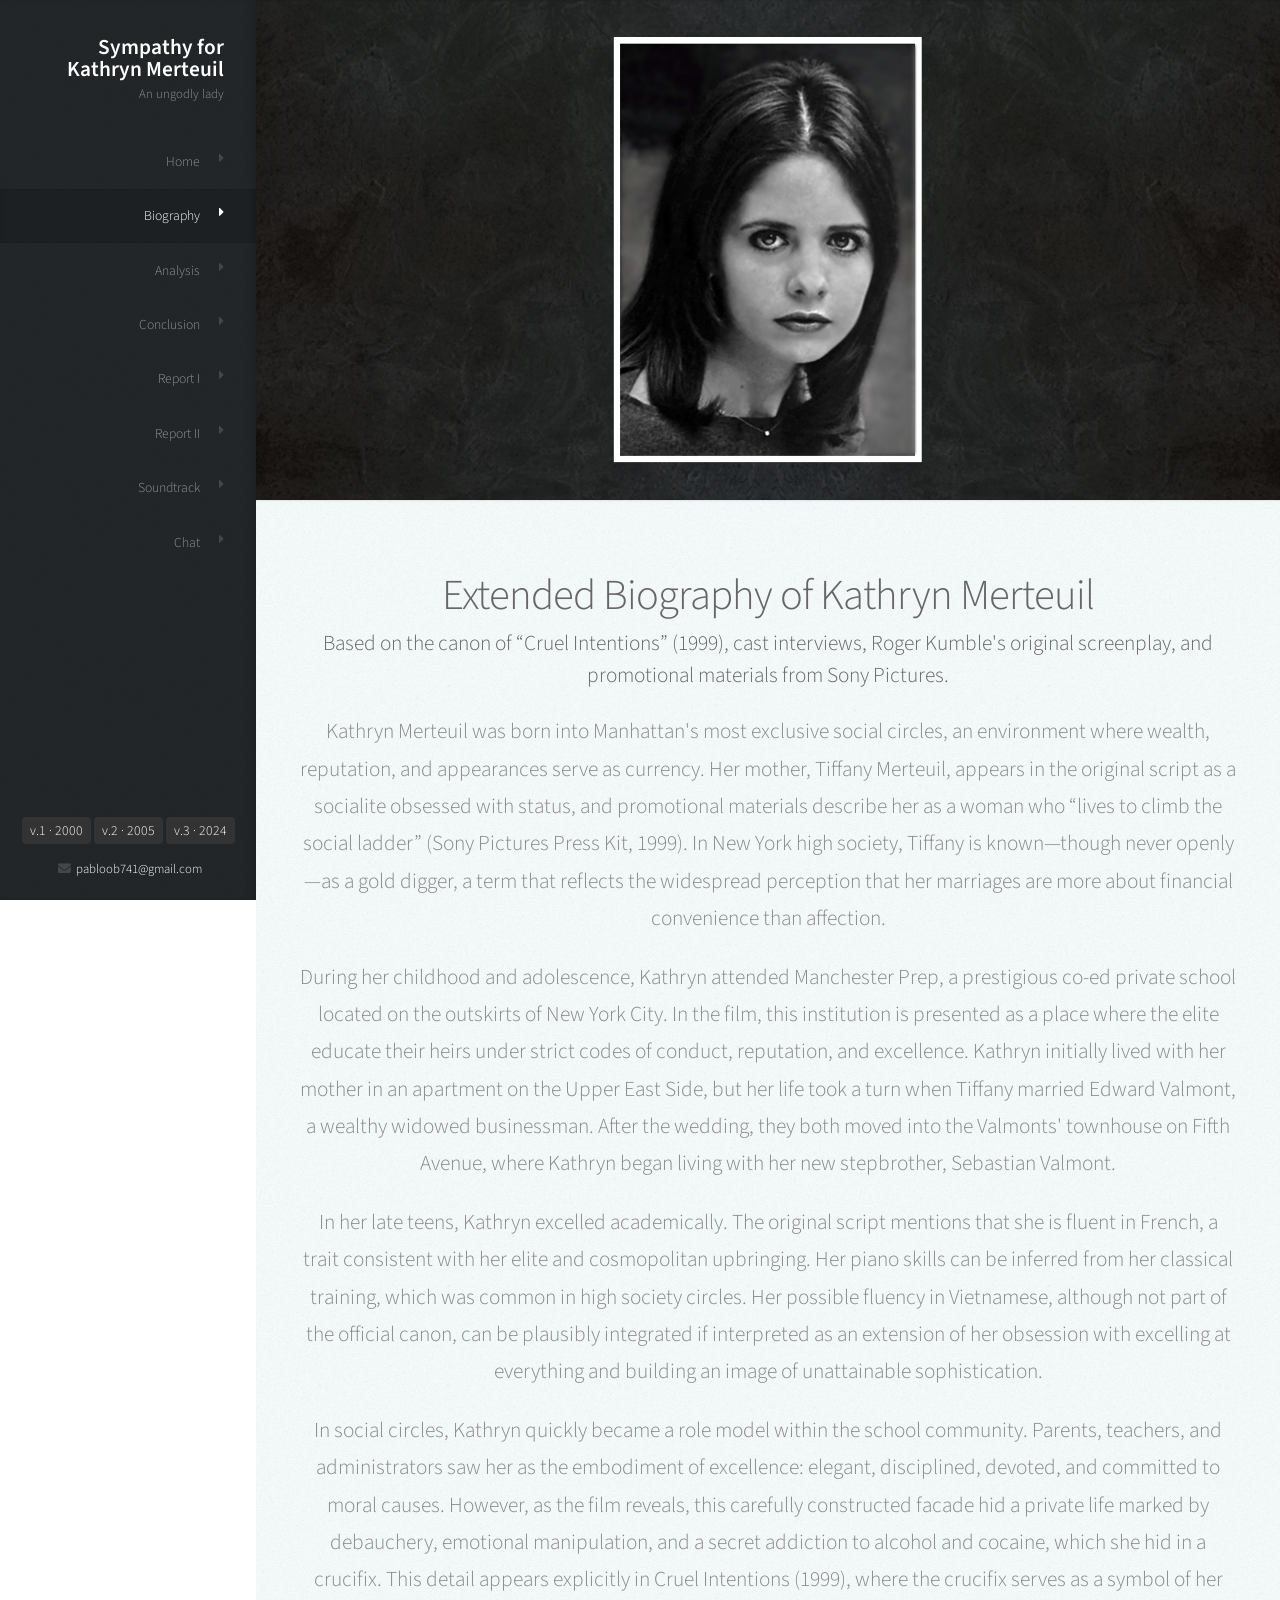
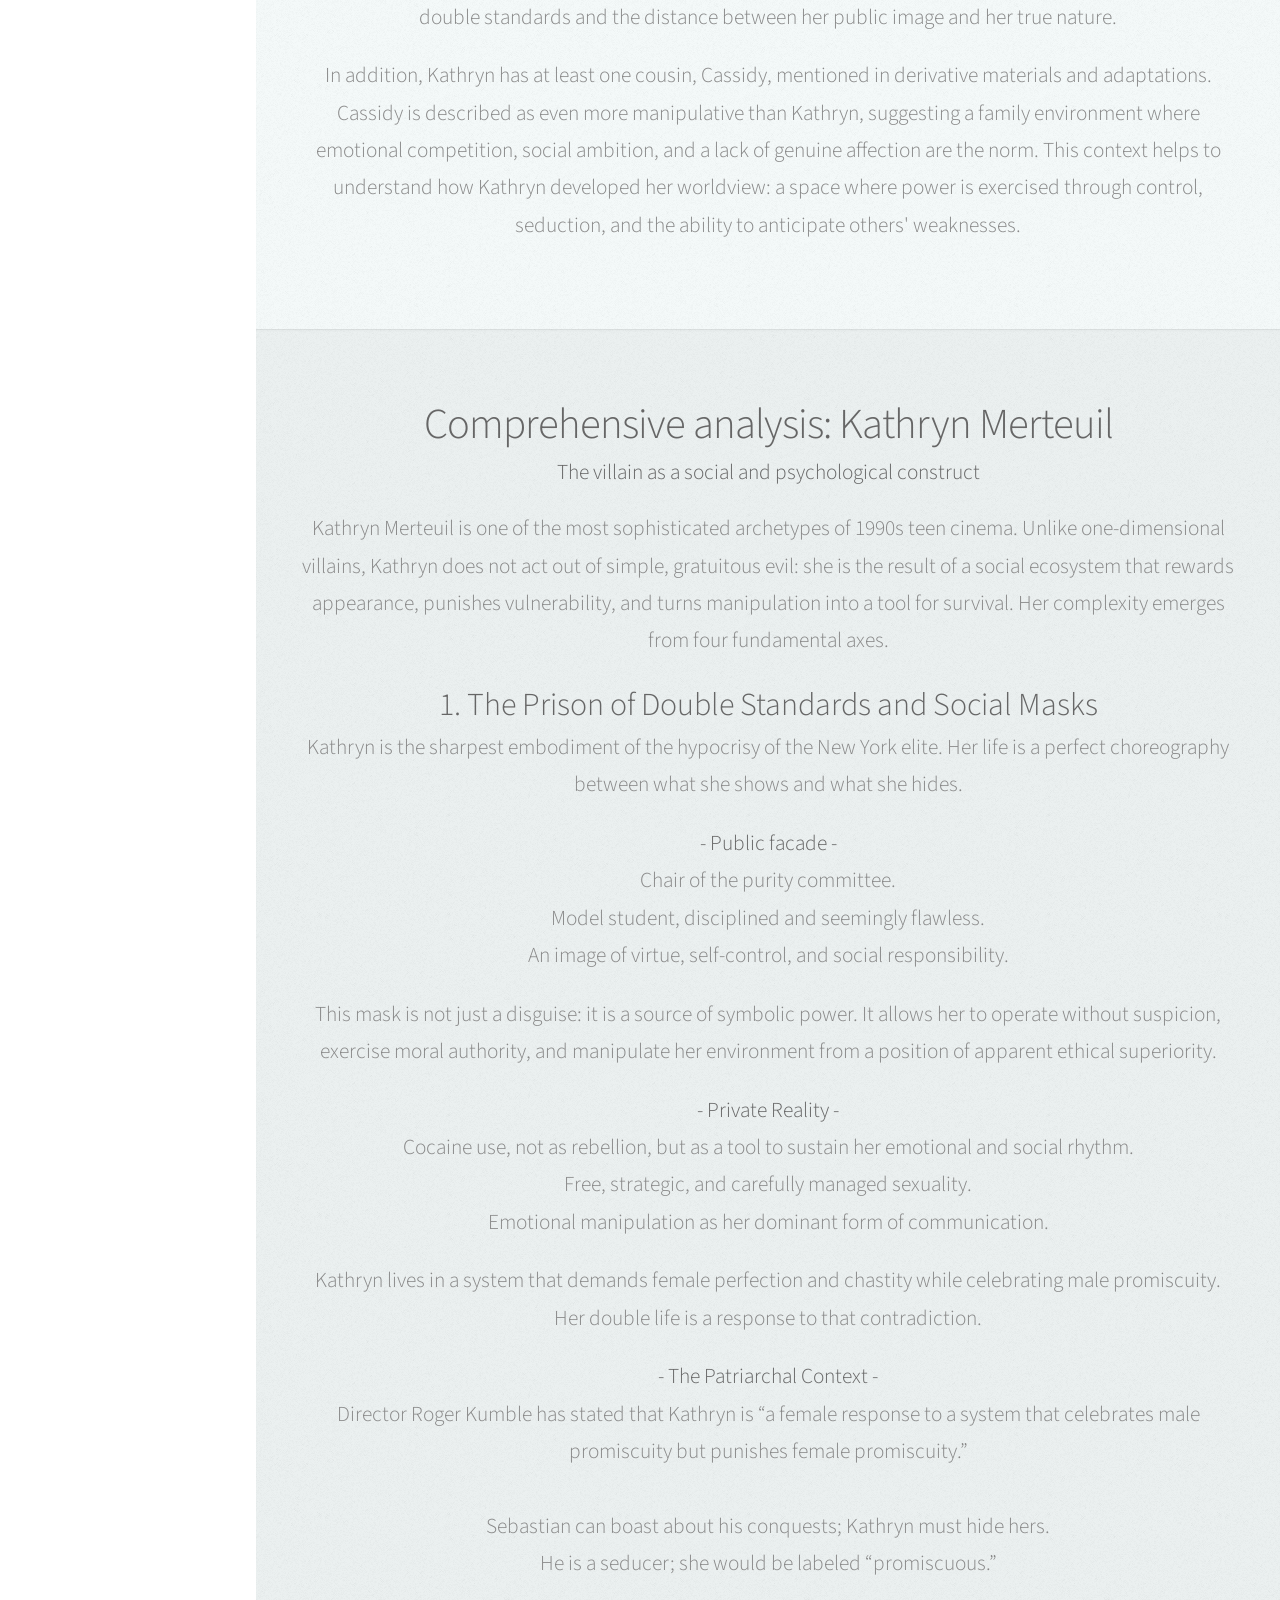
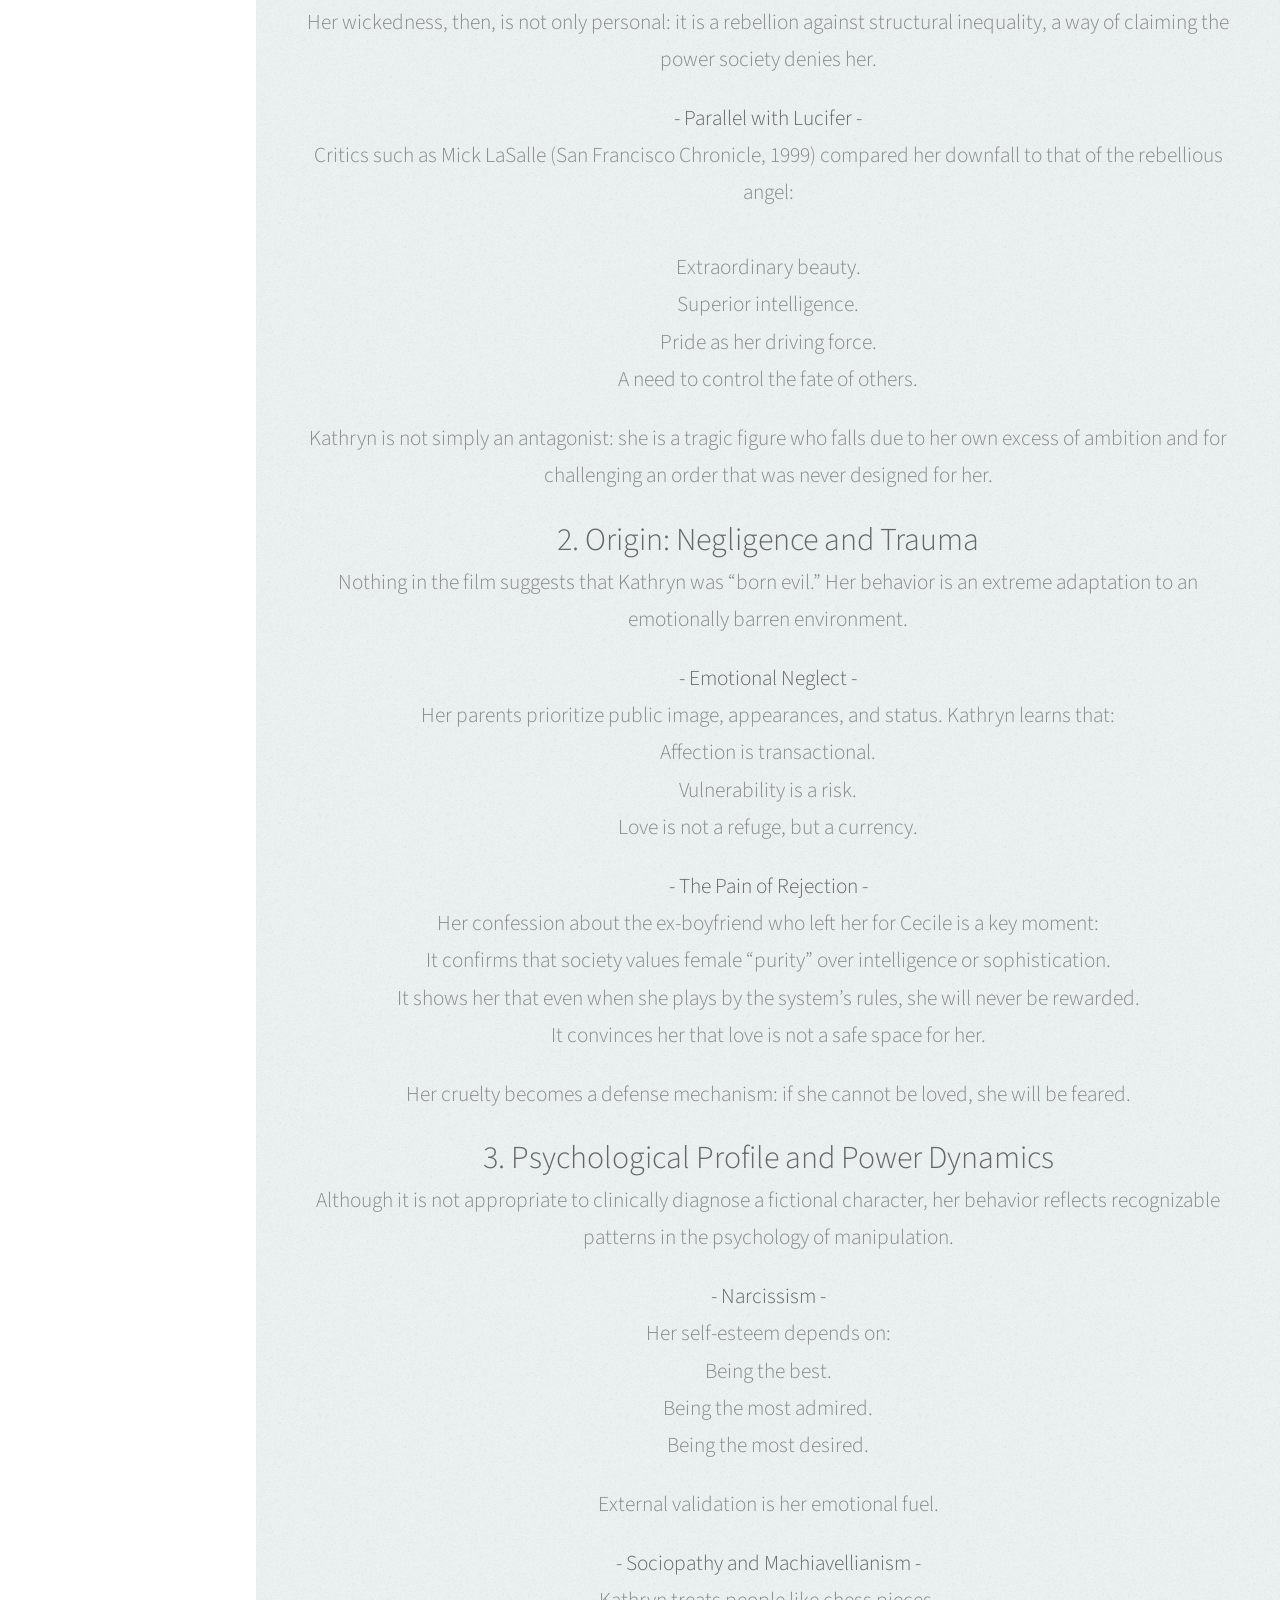
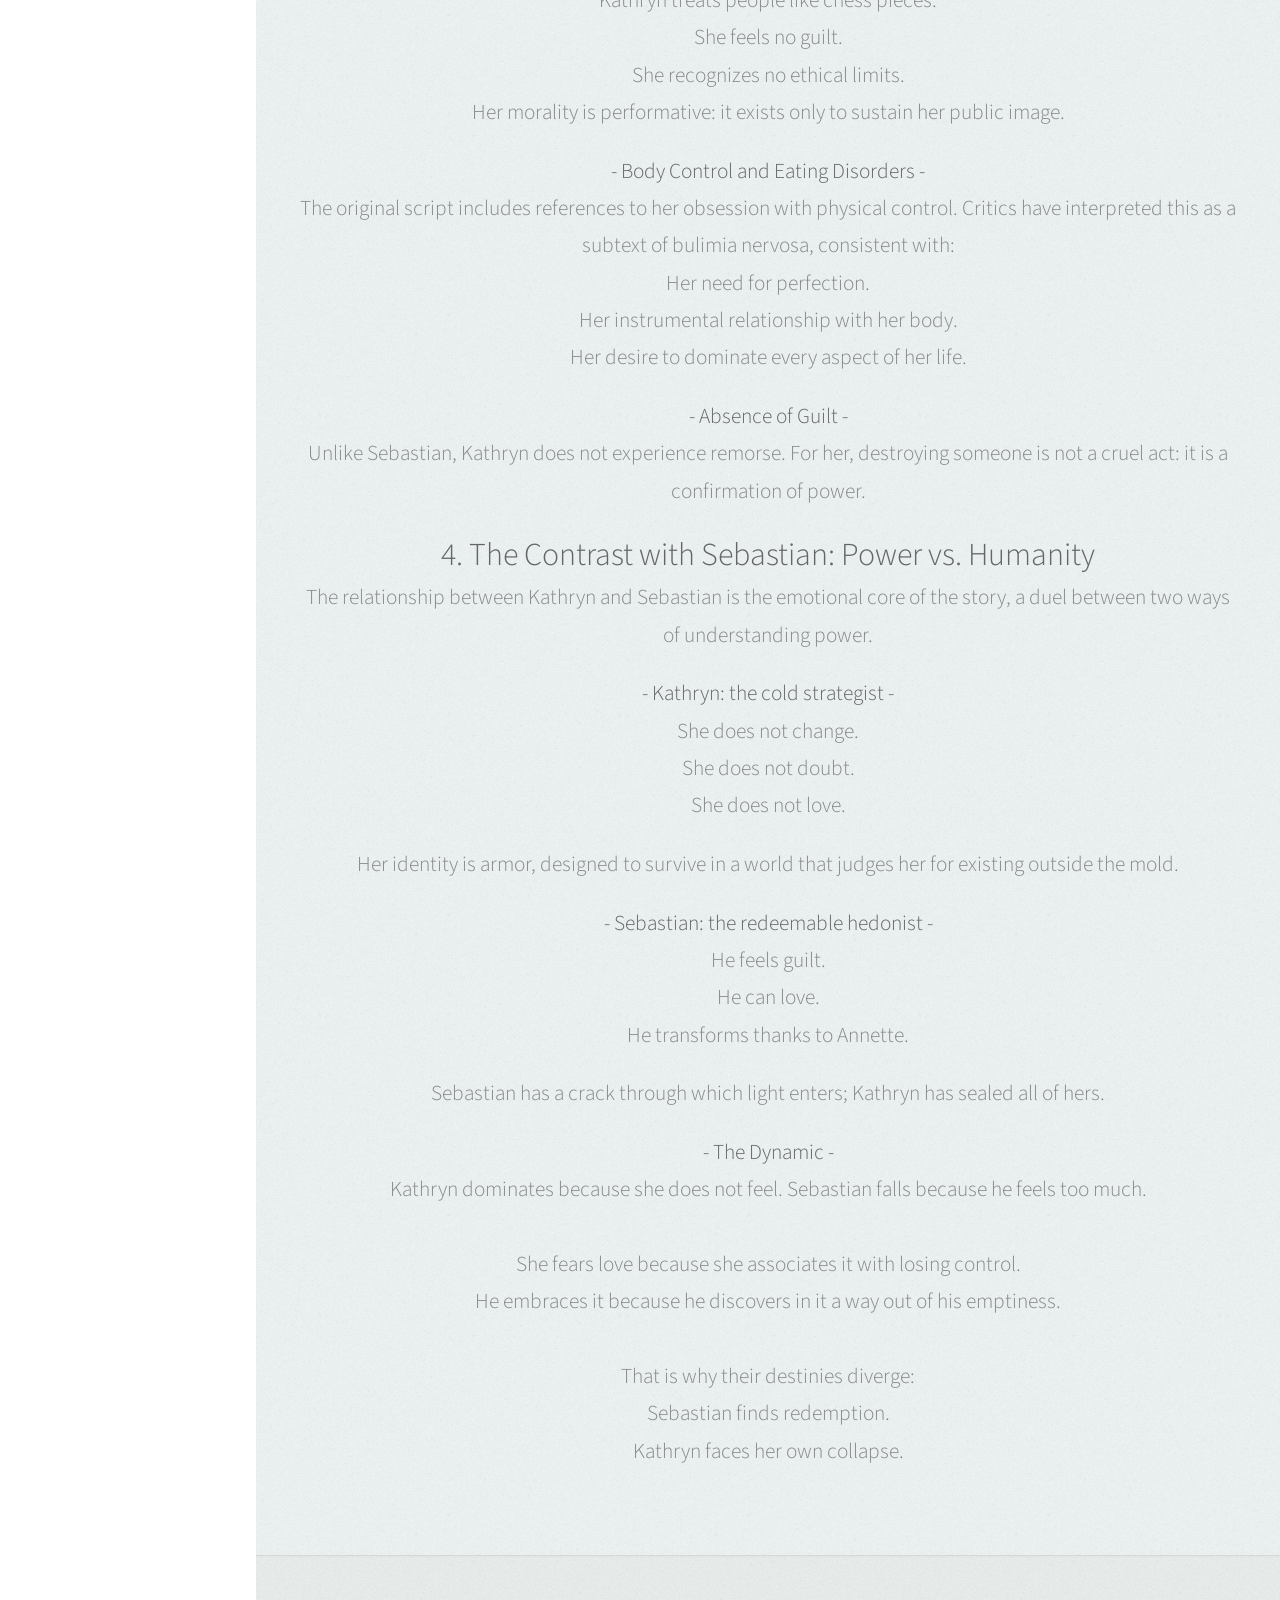
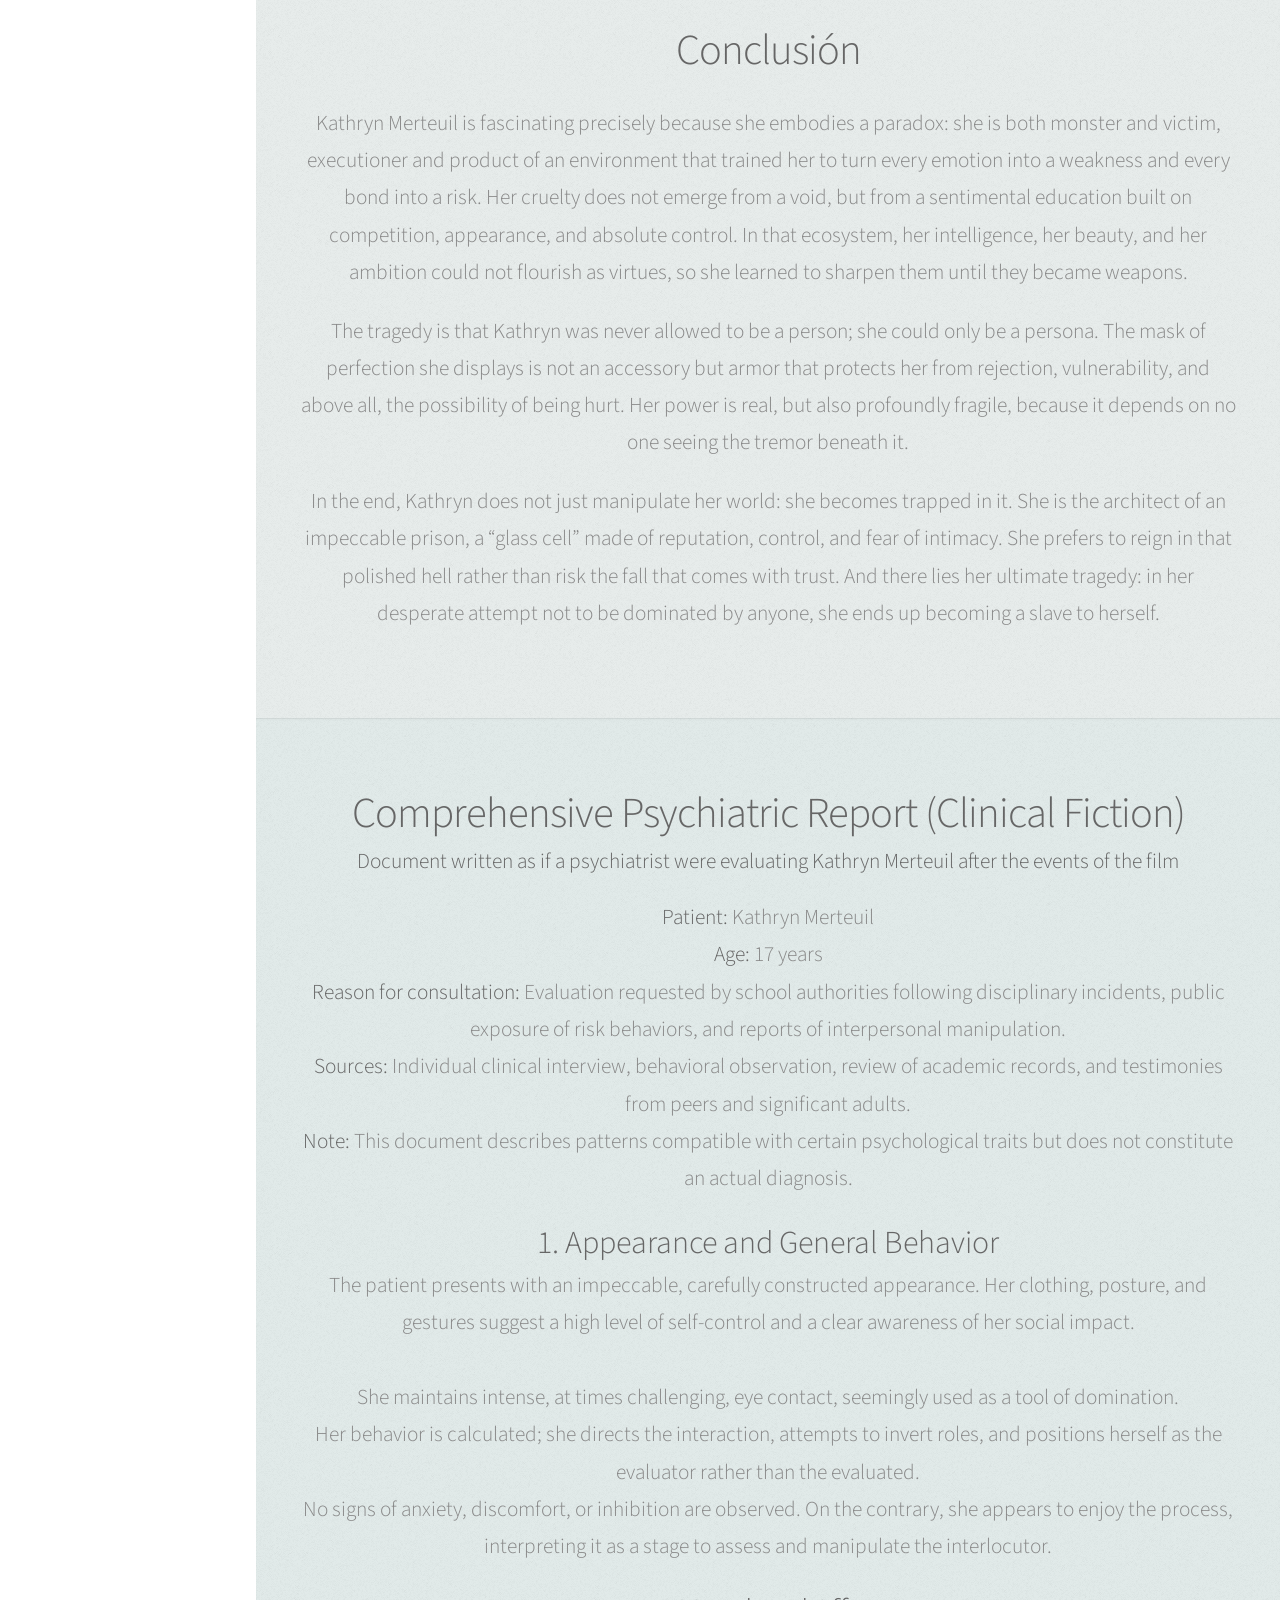
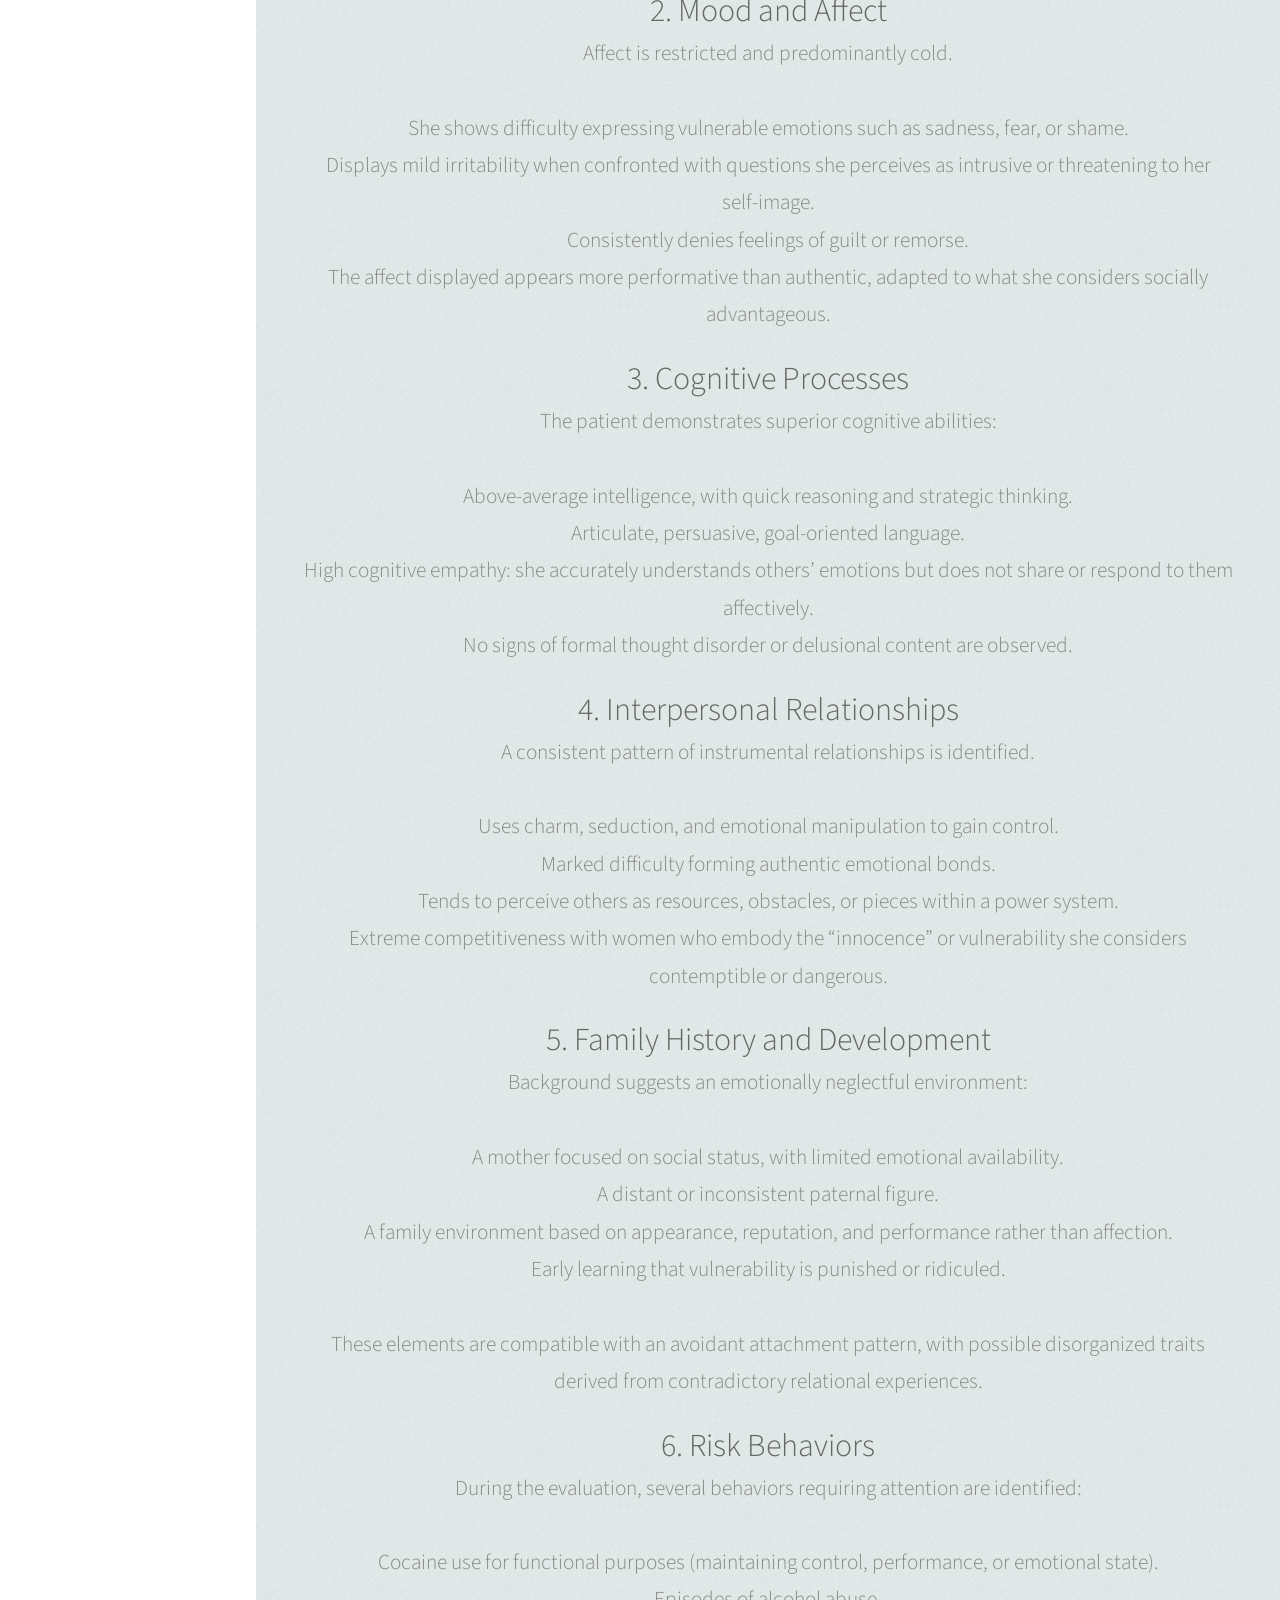
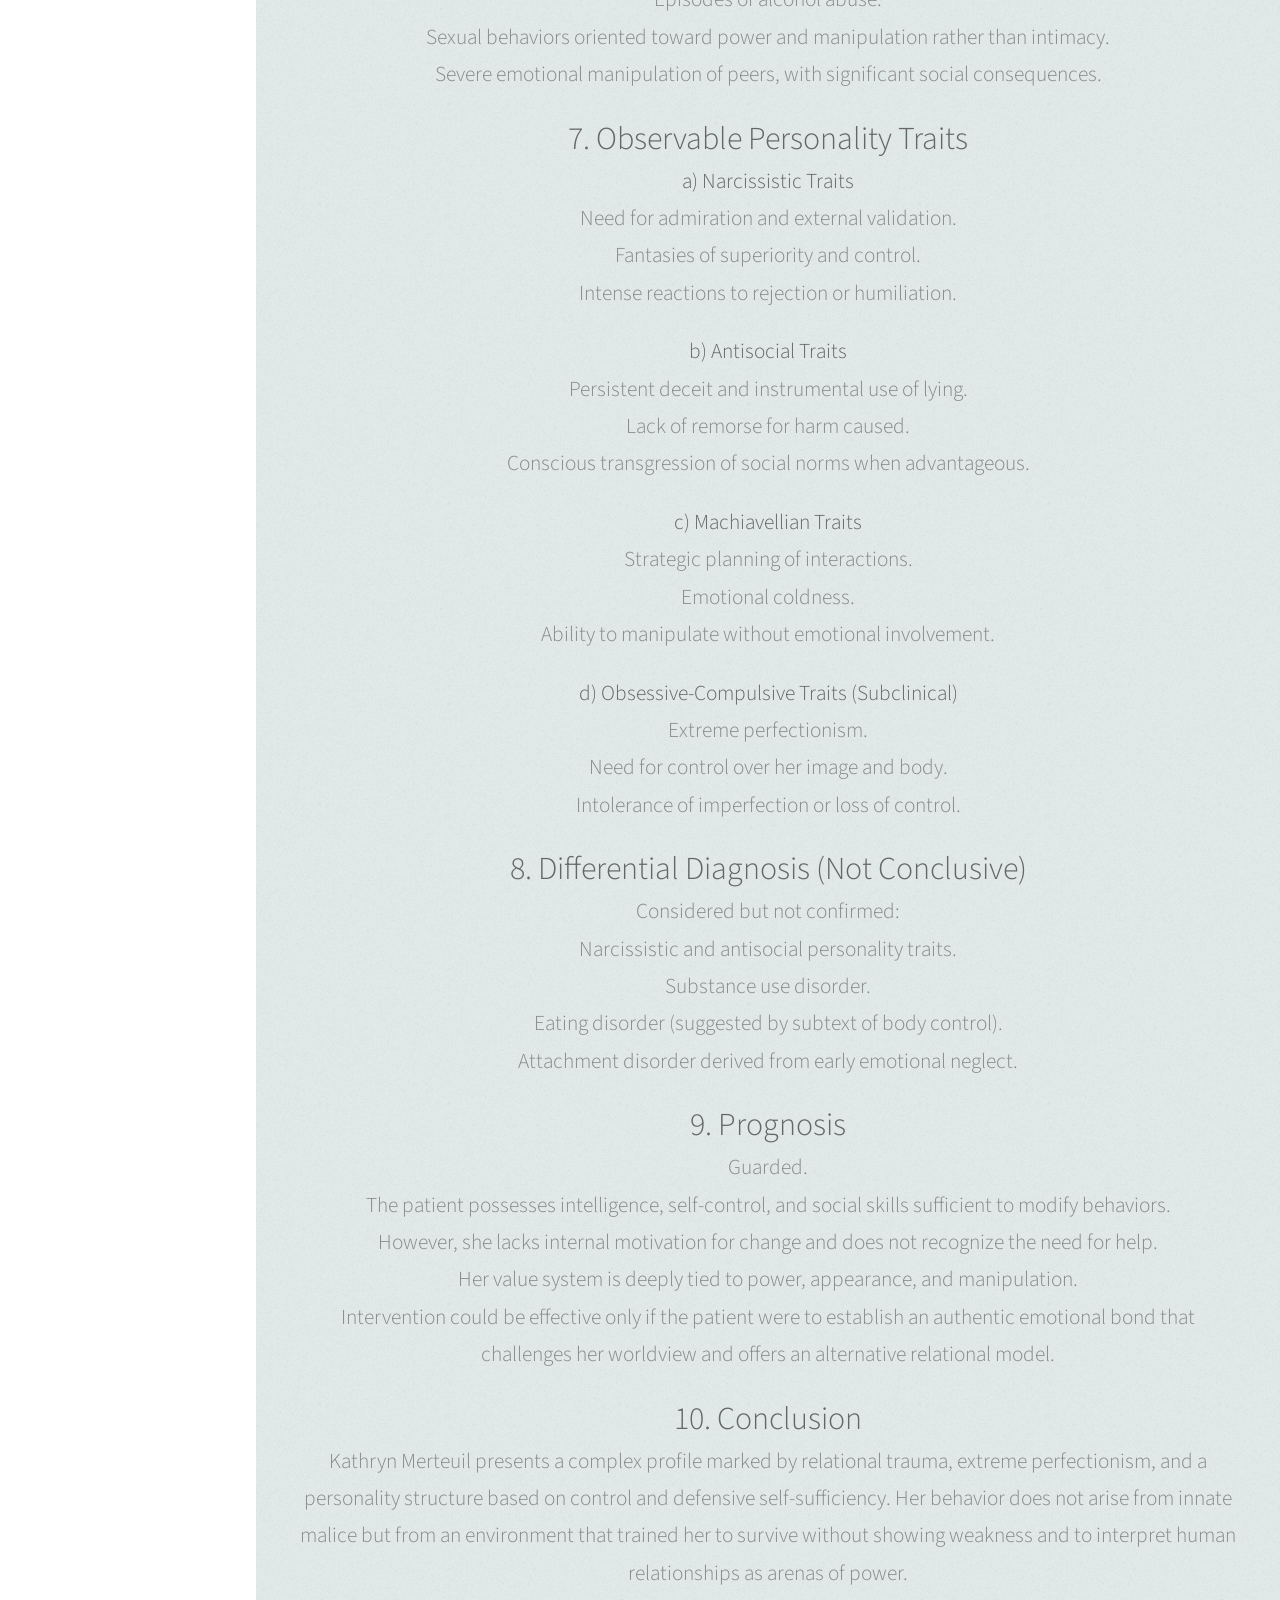
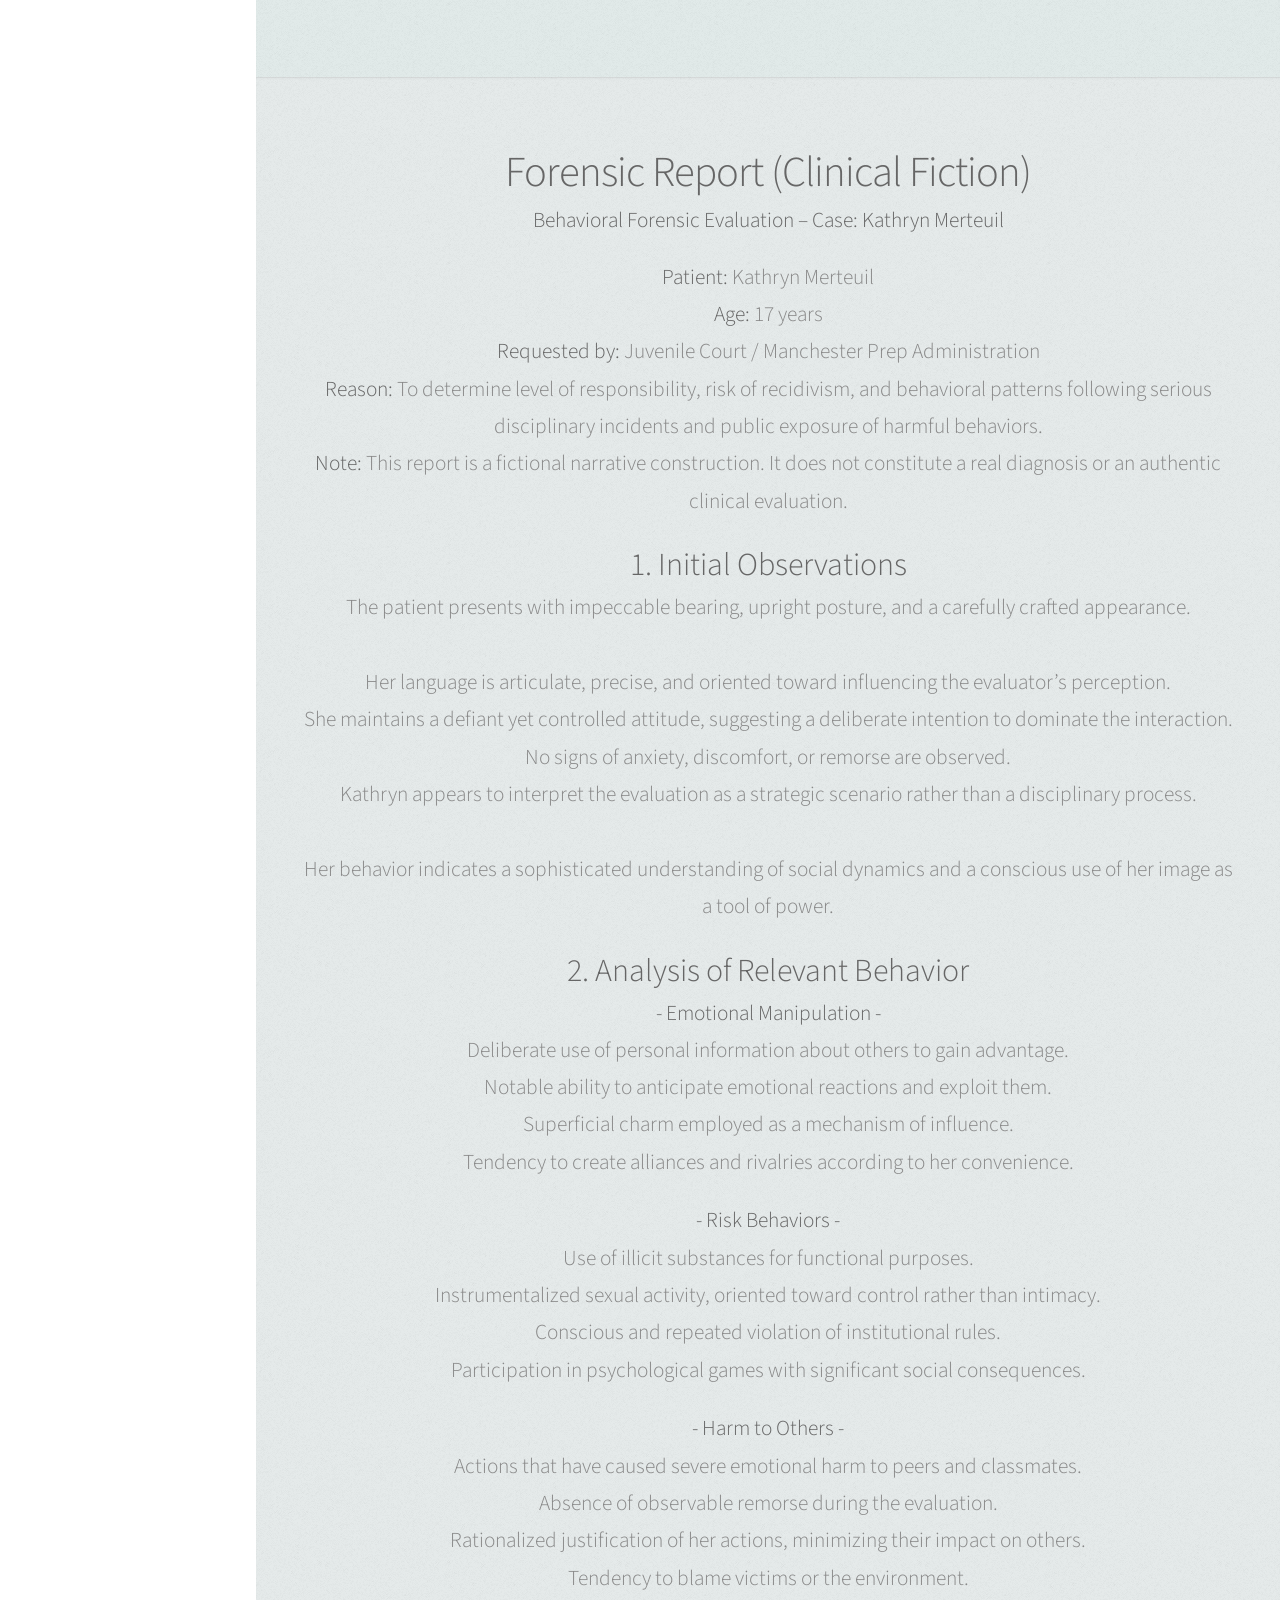
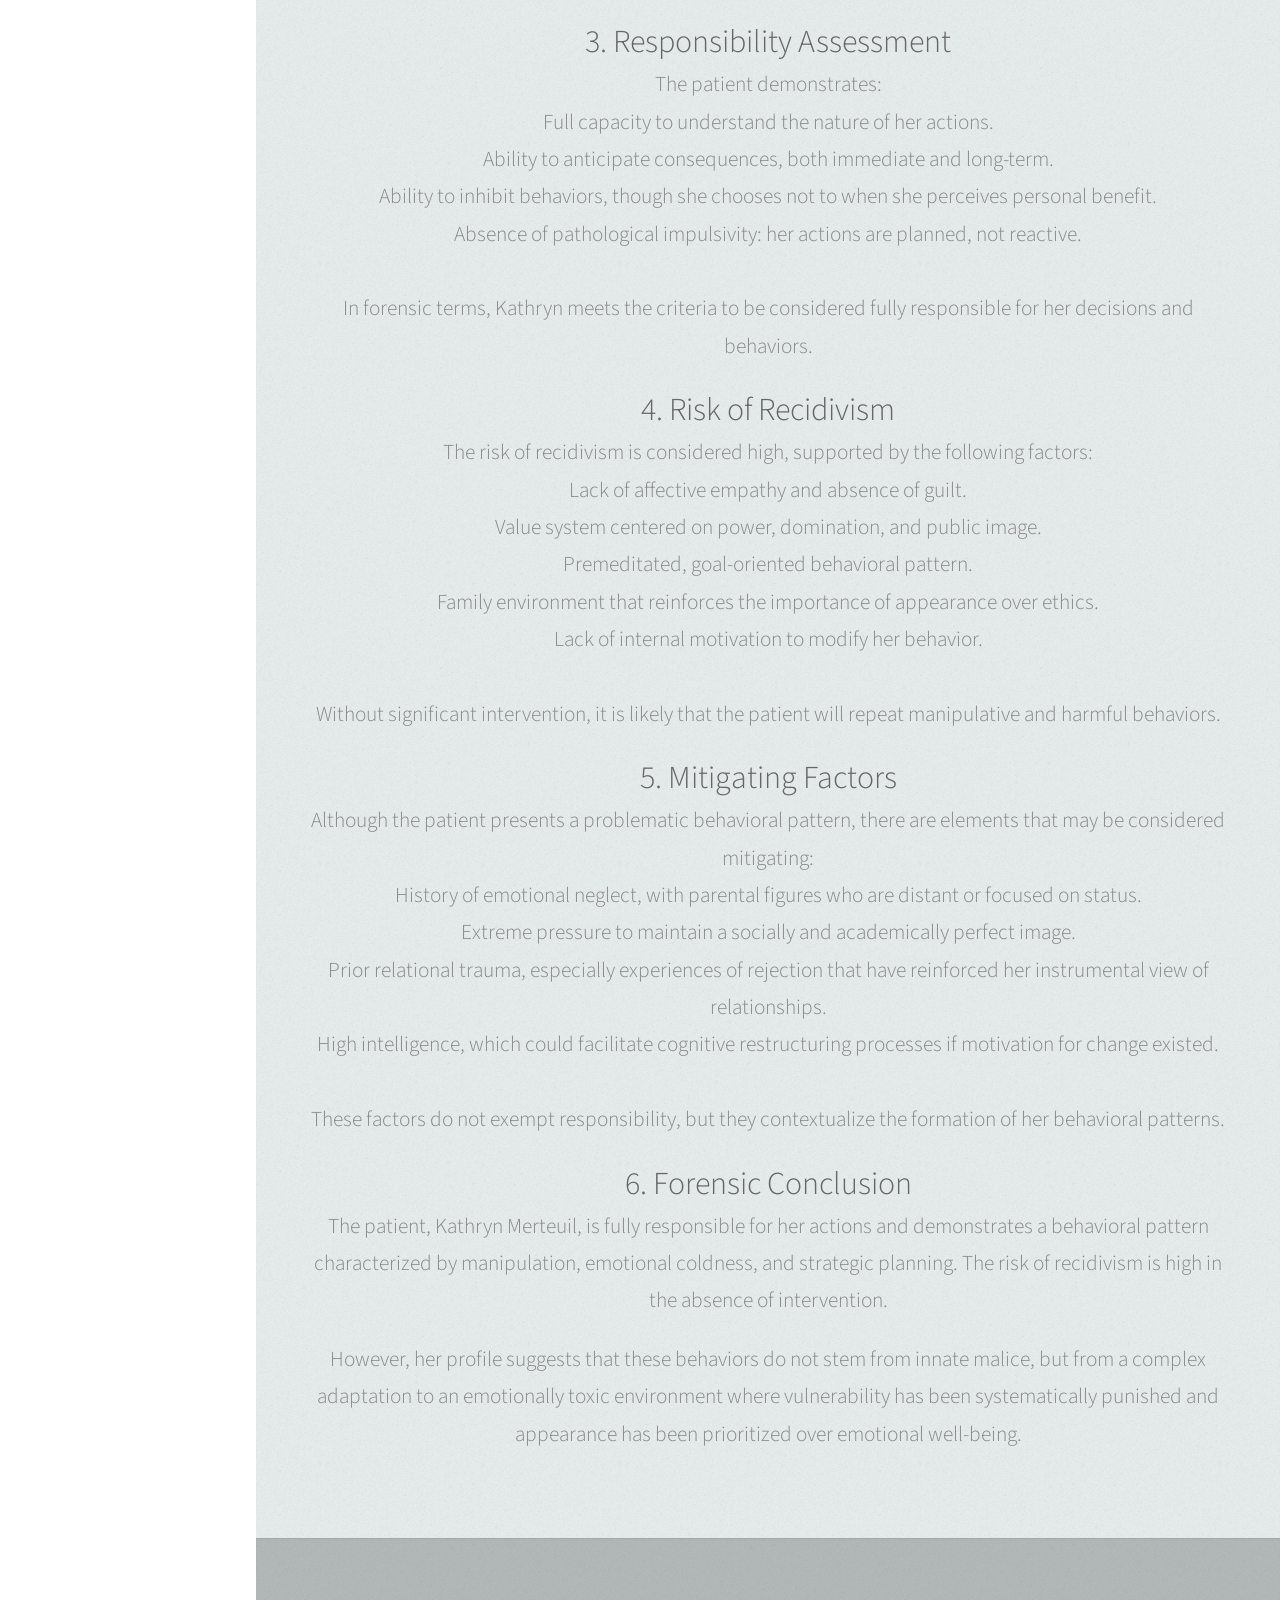
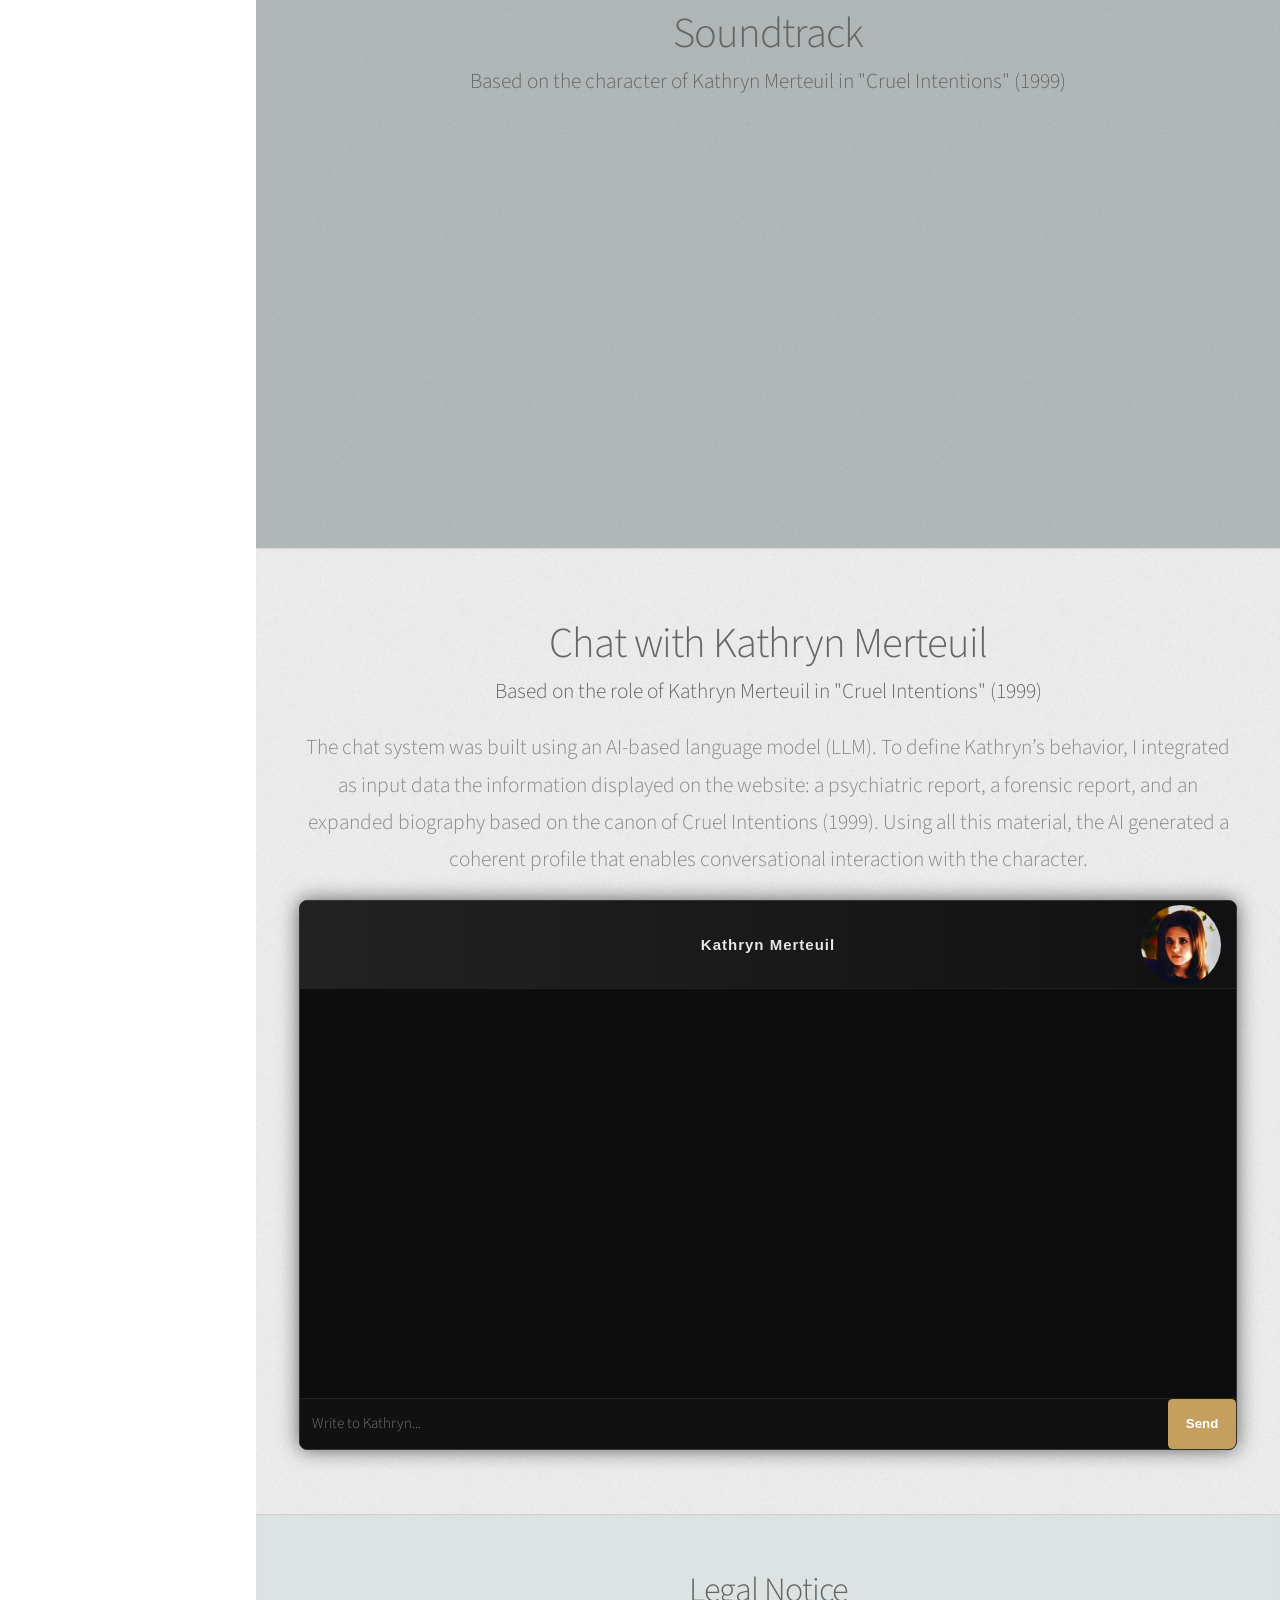
==== commit 68ff18e0: "Update index.html" ====
--- a/index.html
+++ b/index.html
@@ -51,9 +51,9 @@
 							<li><a href="#" class="icon brands fa-dribbble"><span class="label">Dribbble</span></a></li>
 -->
 <div class="versions">
-  <span class="badge" style="background:#333; padding:4px 8px; border-radius:4px; font-size:0.85rem; color:#fff;">v.1 2000</span>
-  <span class="badge" style="background:#333; padding:4px 8px; border-radius:4px; font-size:0.85rem; color:#fff;">v.2 2005</span>
-  <span class="badge" style="background:#333; padding:4px 8px; border-radius:4px; font-size:0.85rem; color:#fff;">v.3 2024</span>
+  <span class="badge" style="background:#333; padding:4px 8px; border-radius:4px; font-size:0.85rem; color:#fff;">v.1 · 2000</span>
+  <span class="badge" style="background:#333; padding:4px 8px; border-radius:4px; font-size:0.85rem; color:#fff;">v.2 · 2005</span>
+  <span class="badge" style="background:#333; padding:4px 8px; border-radius:4px; font-size:0.85rem; color:#fff;">v.3 · 2024</span>
 </div>
 
 							
@@ -780,3 +780,4 @@
 
 
 
+
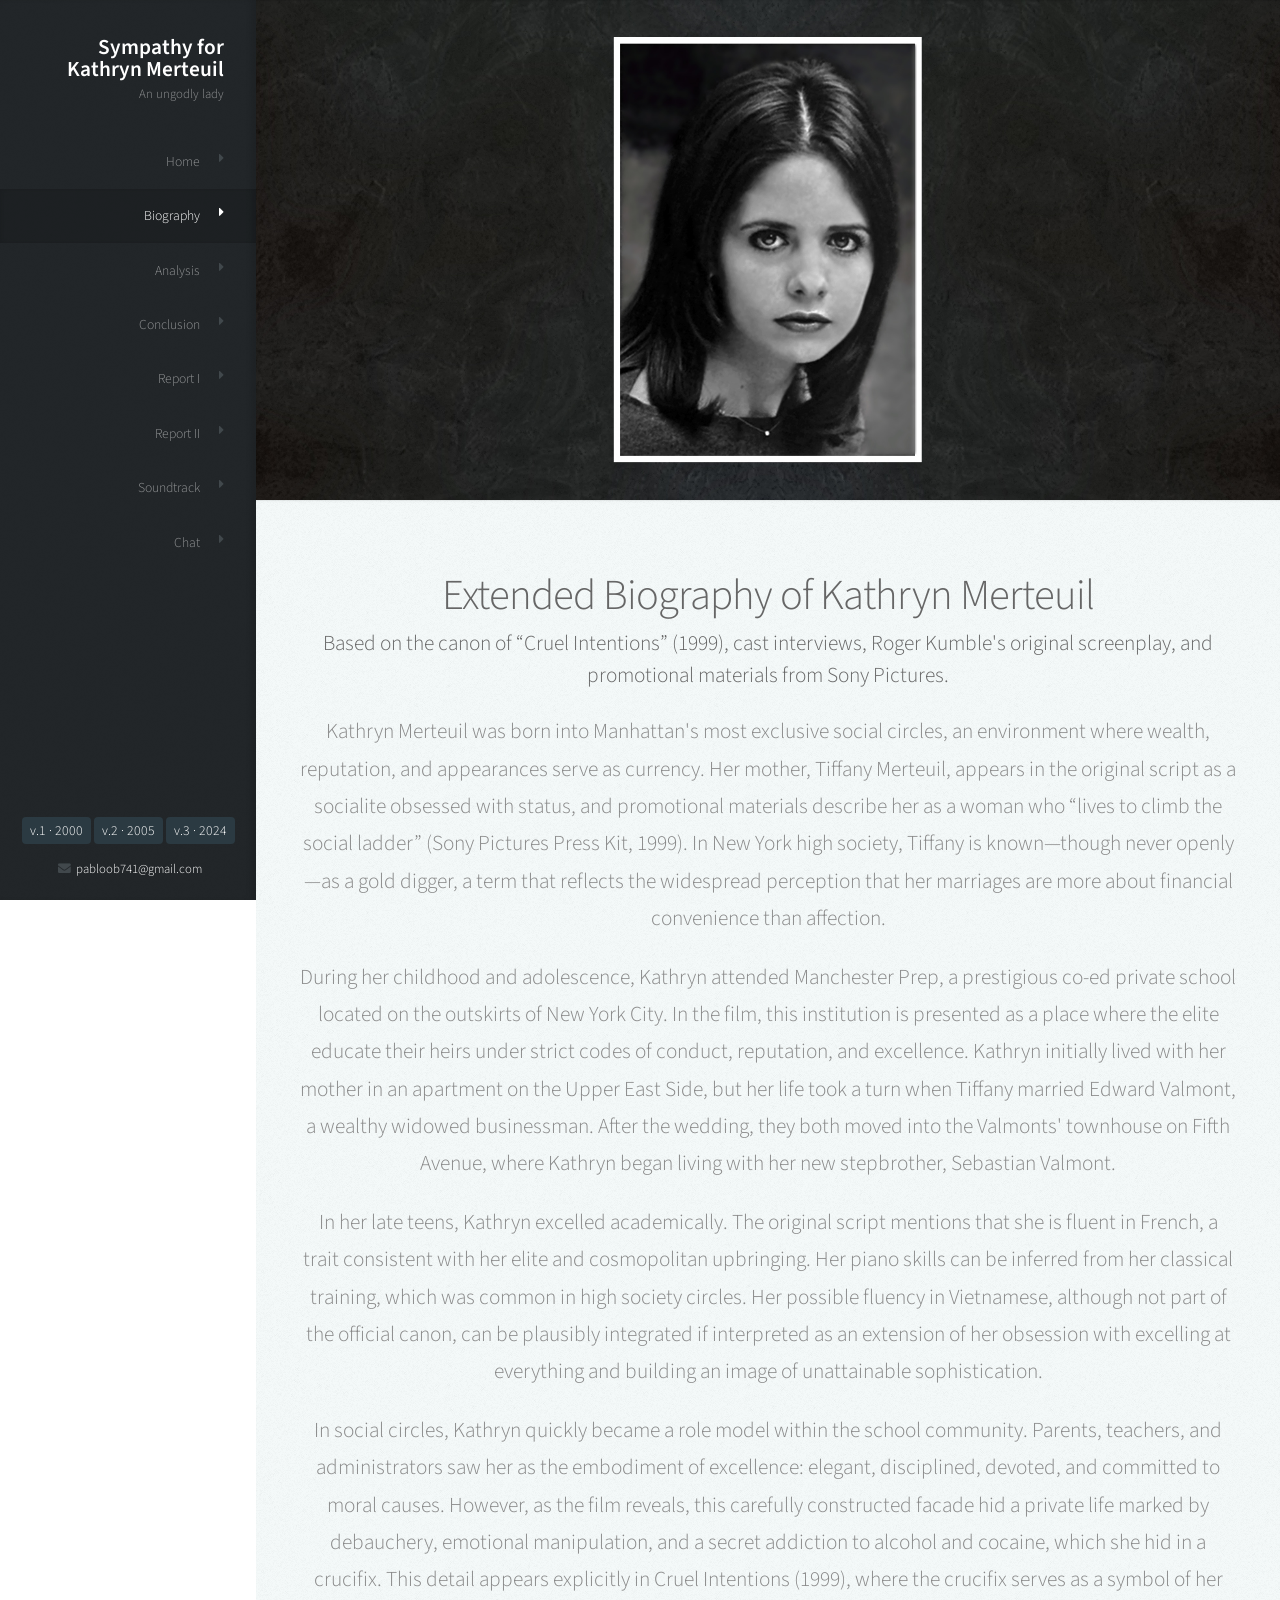
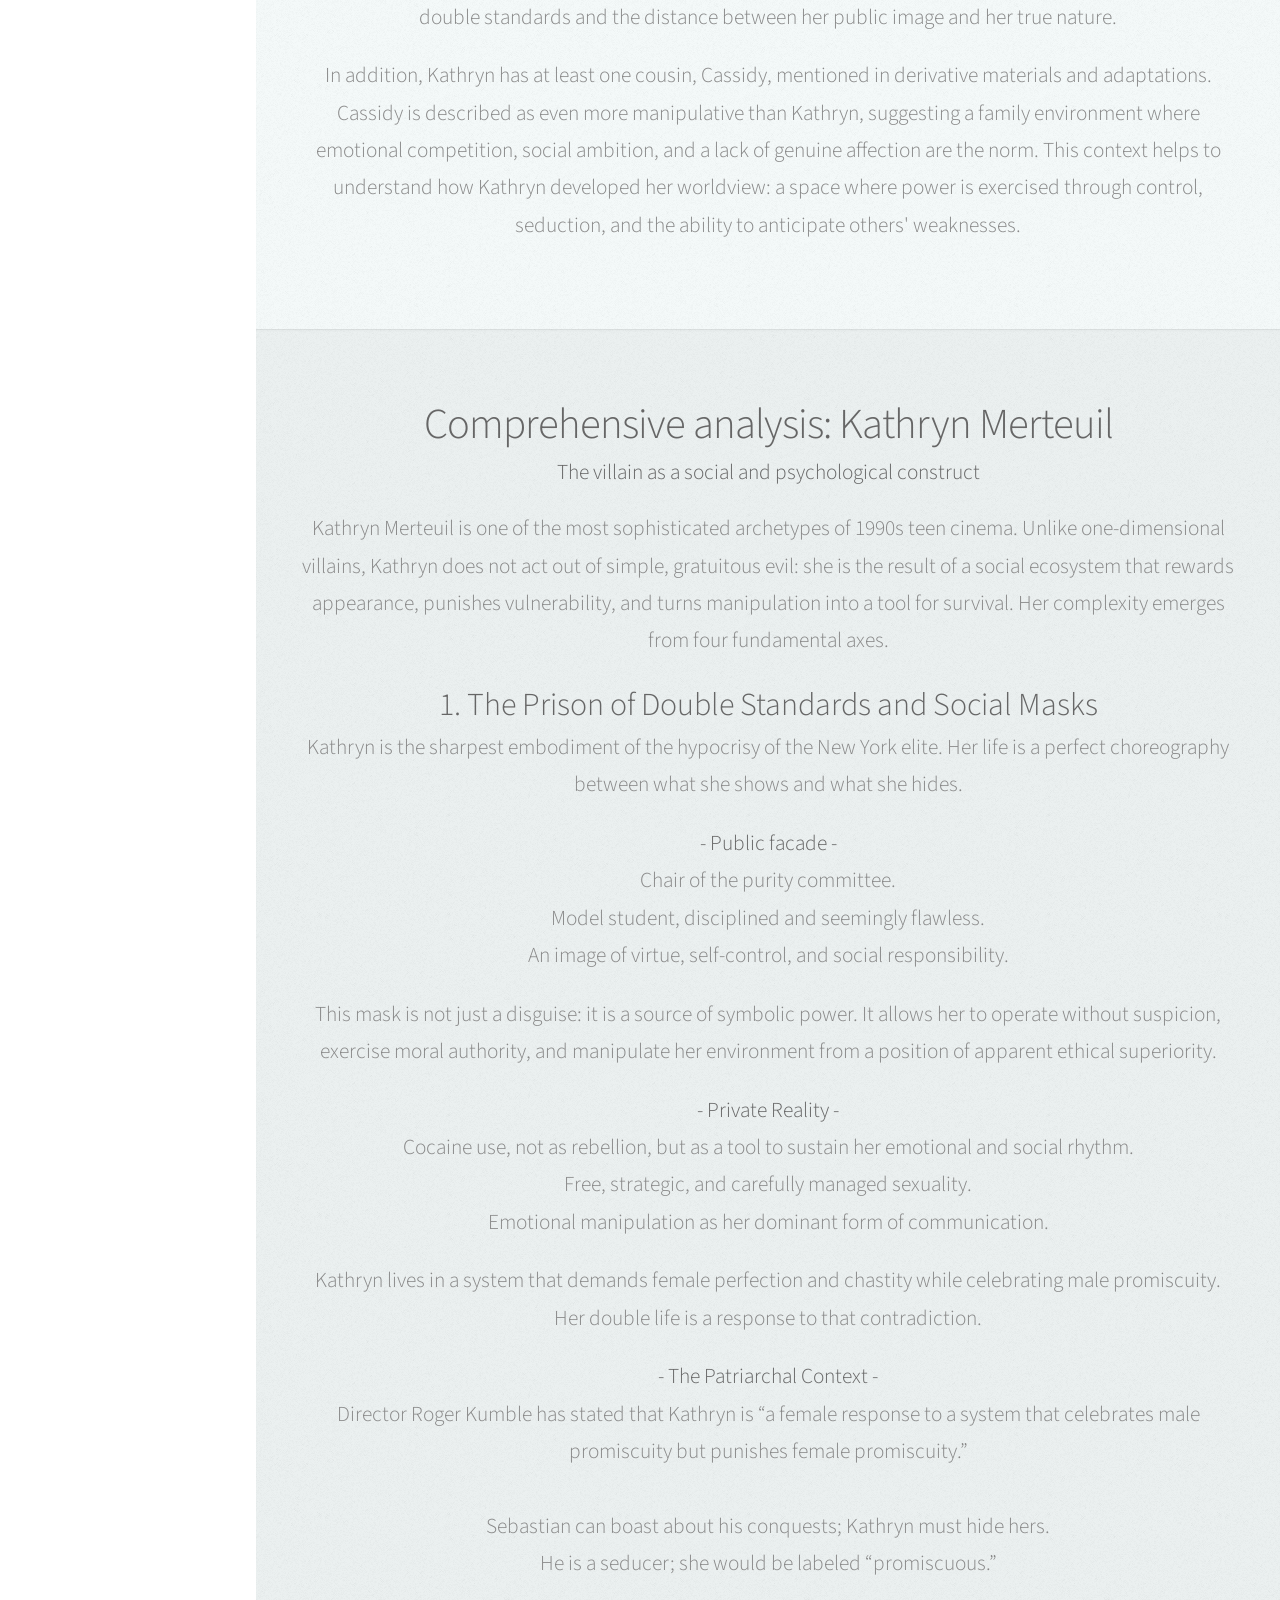
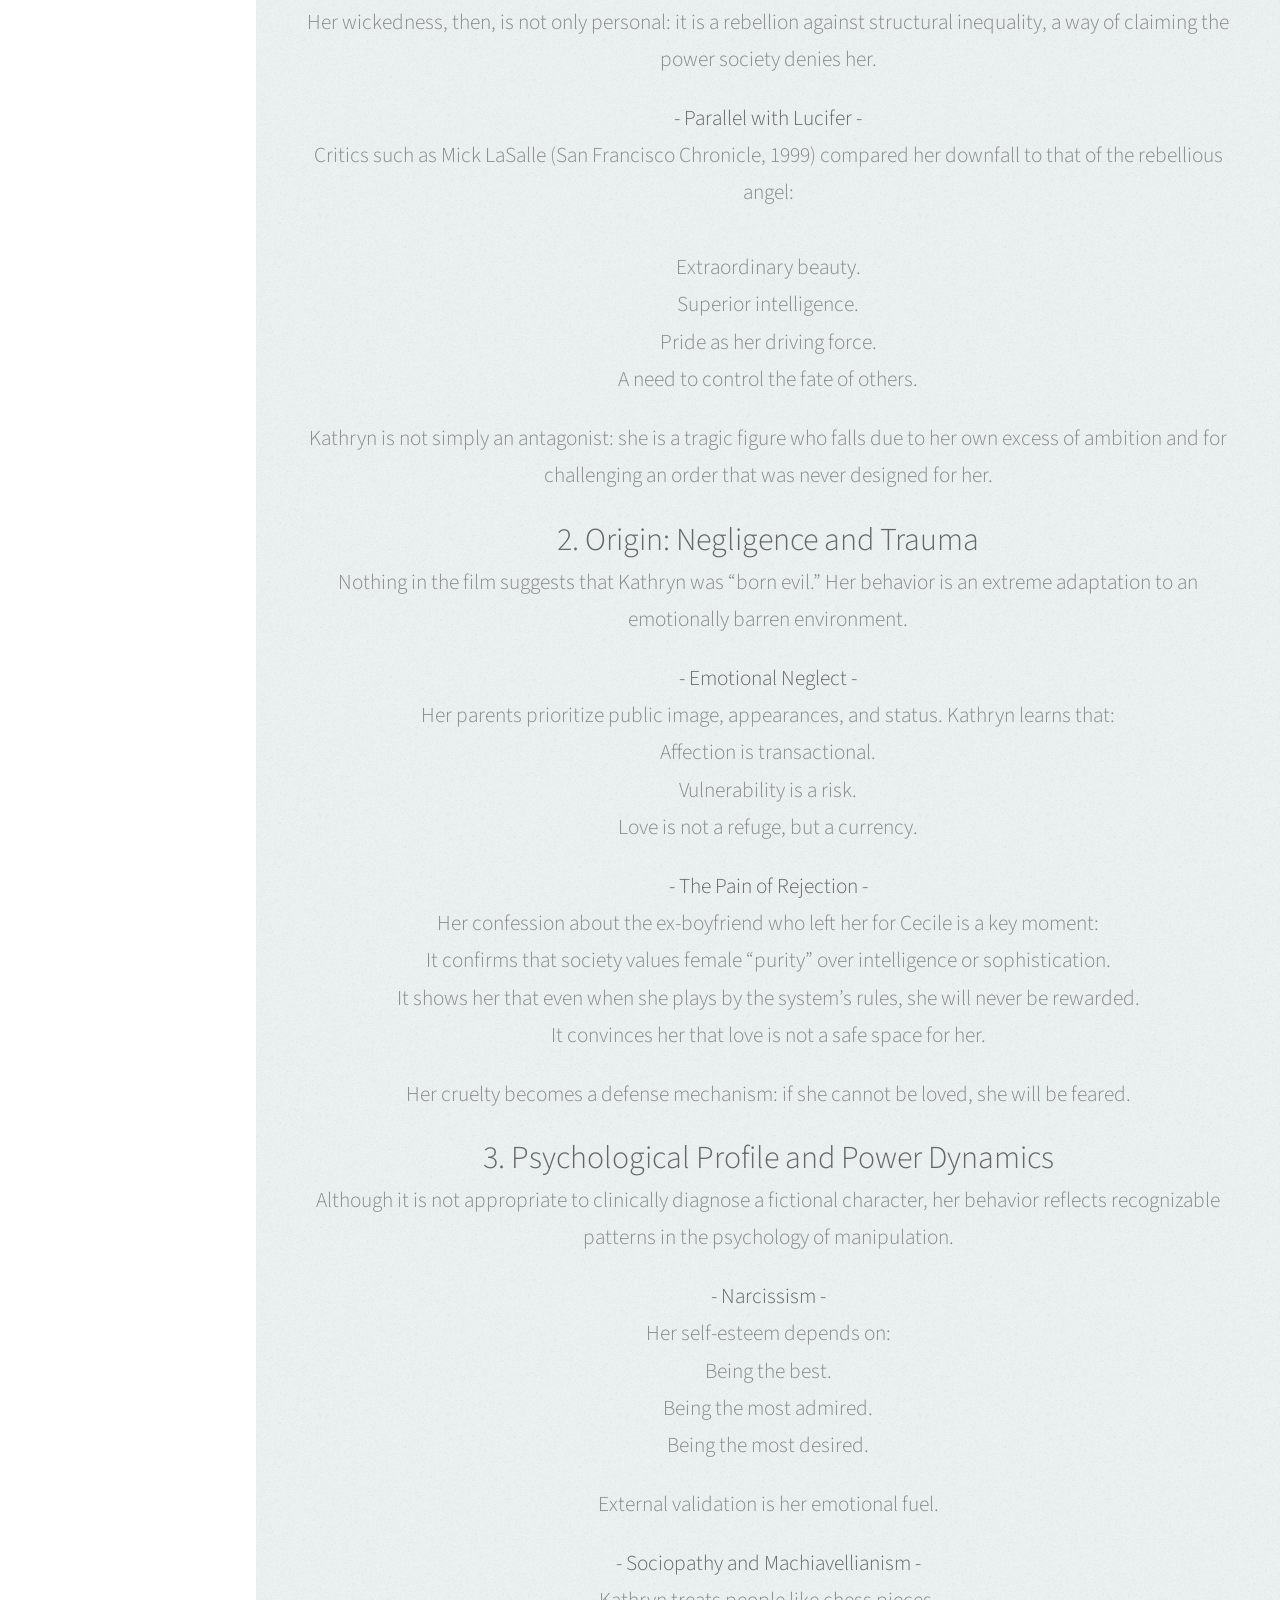
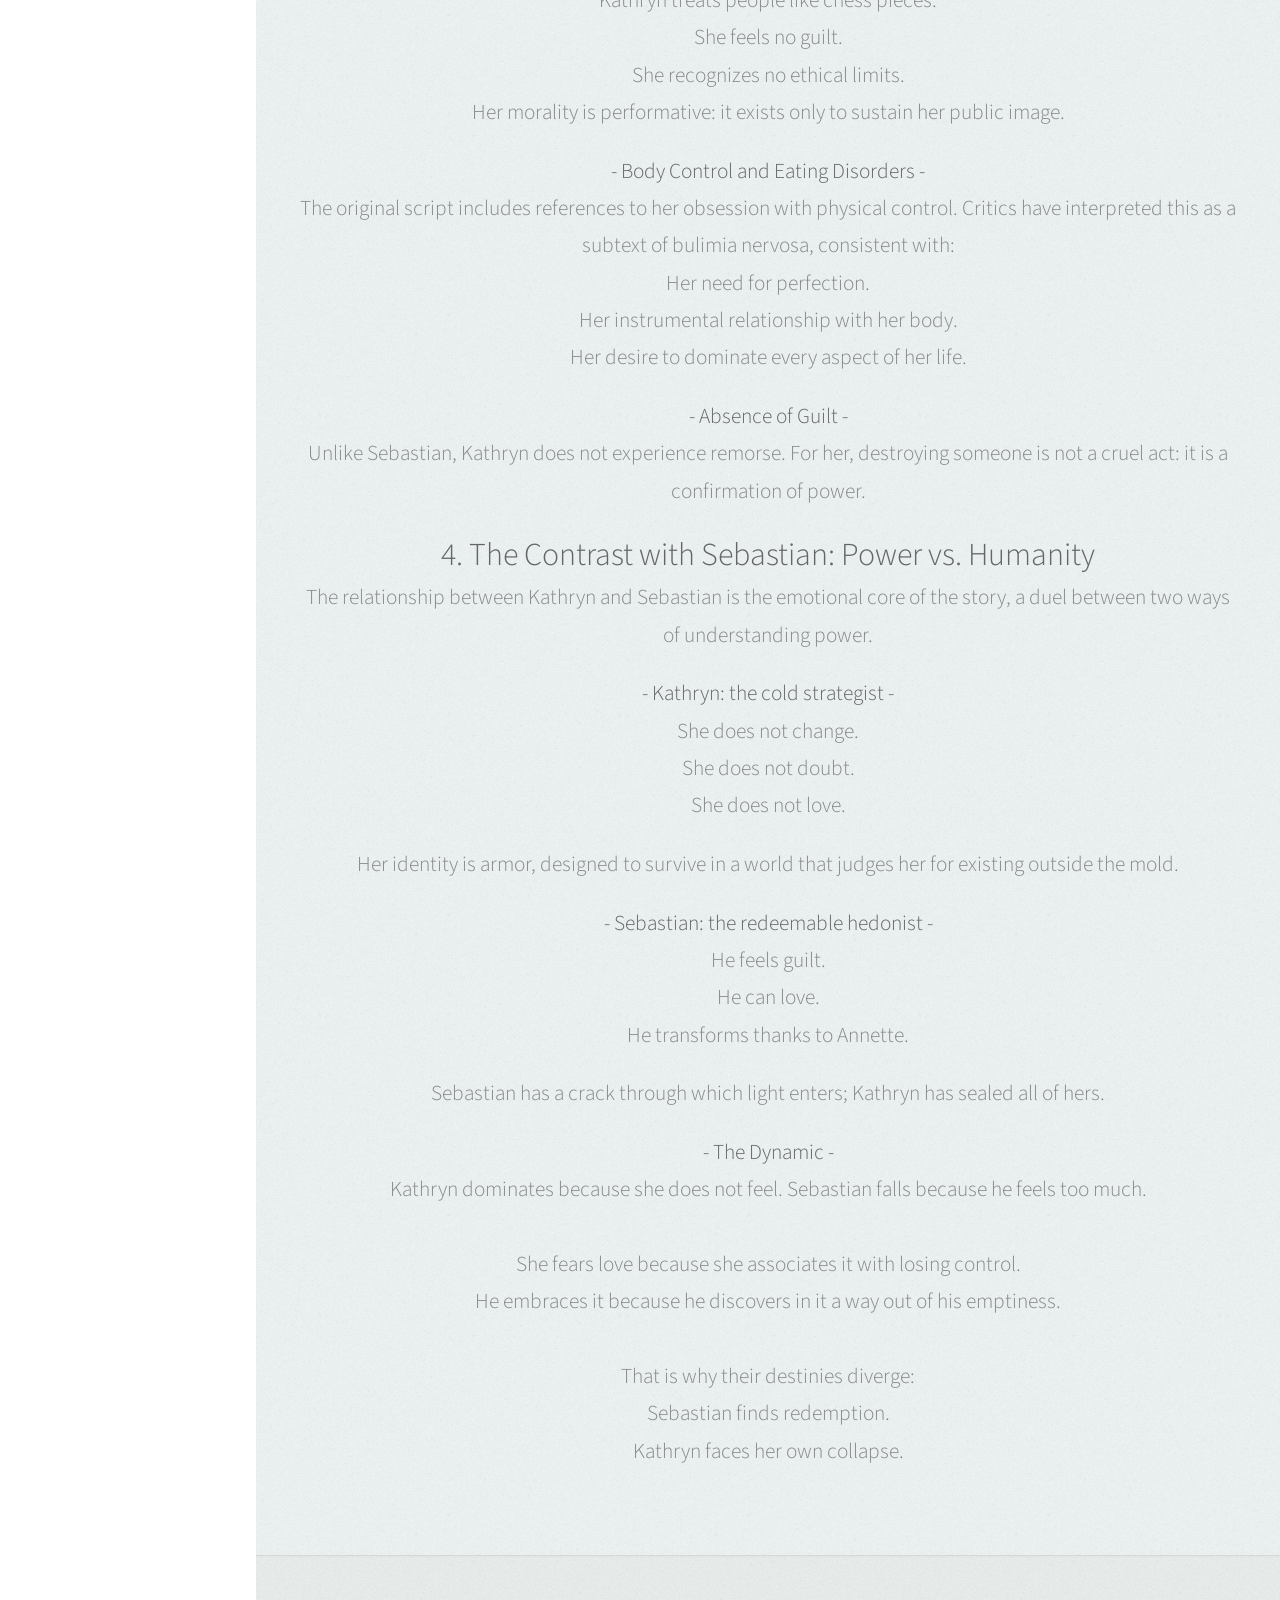
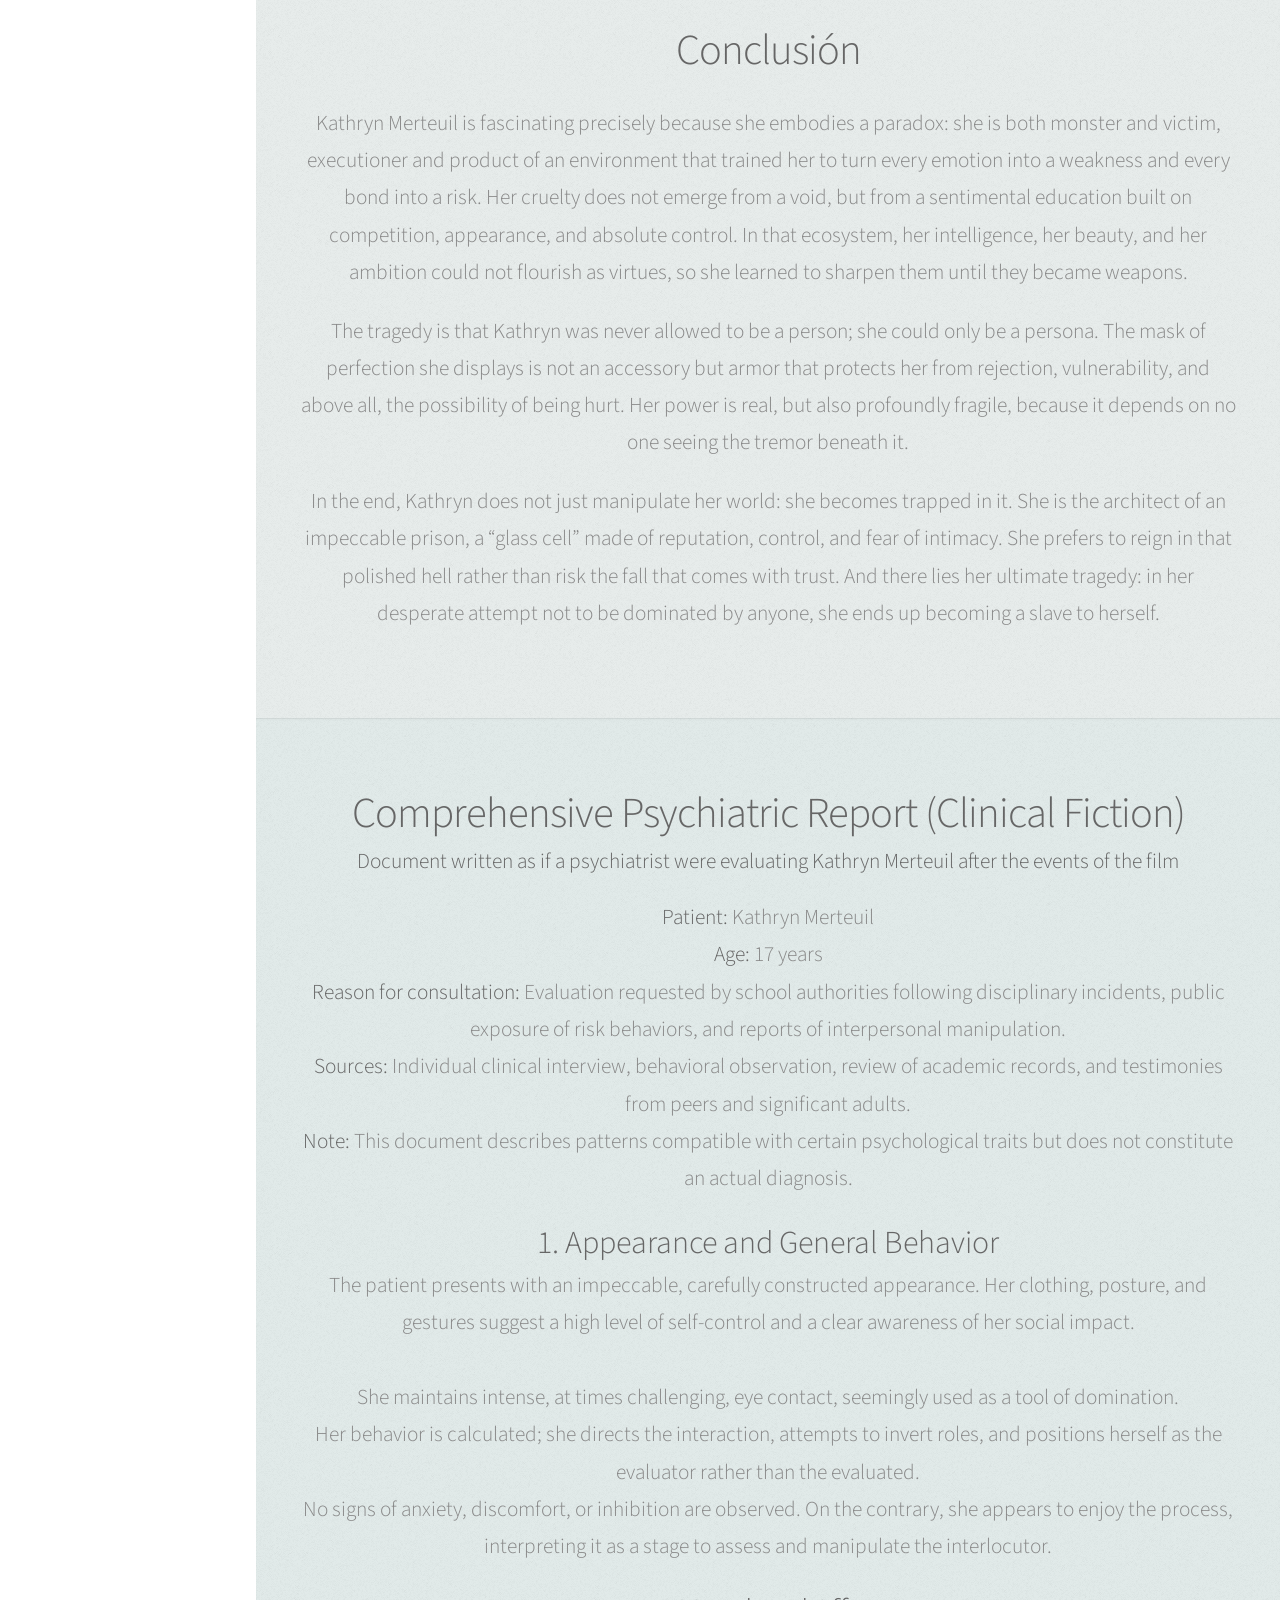
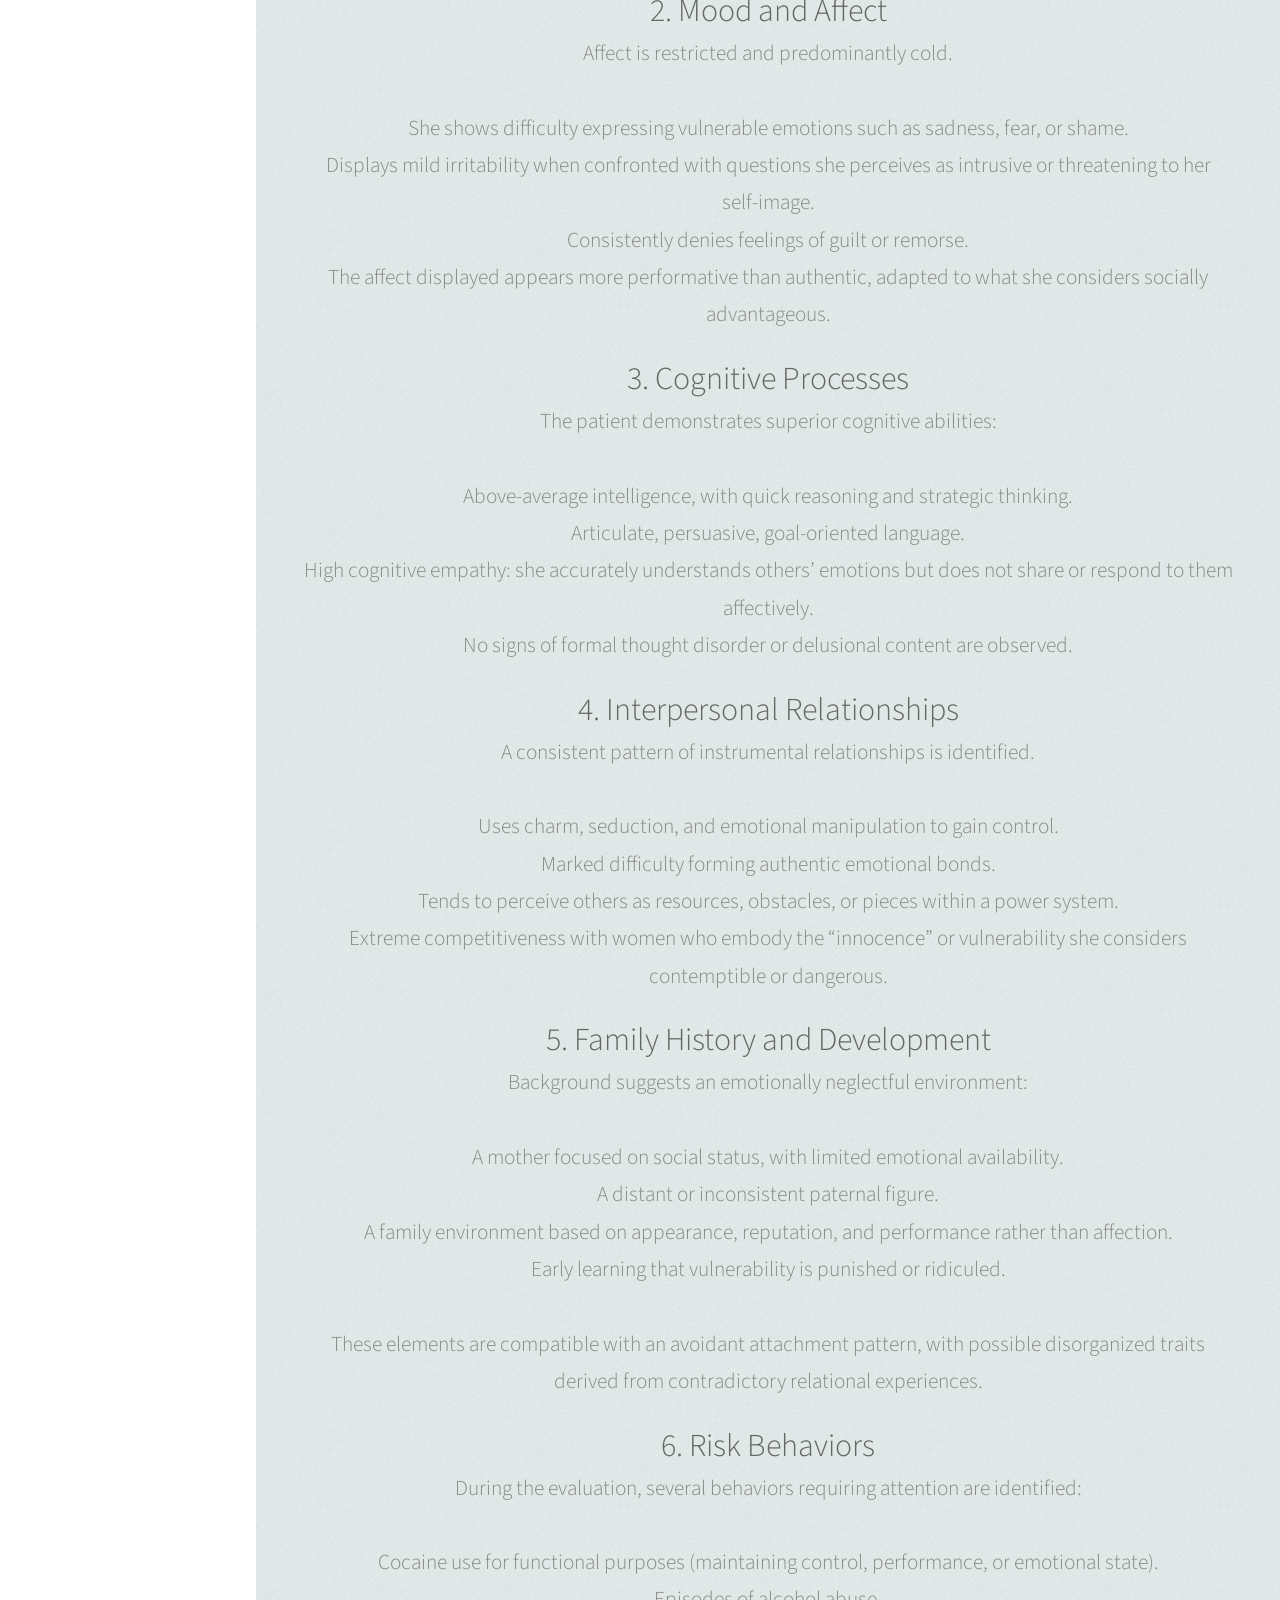
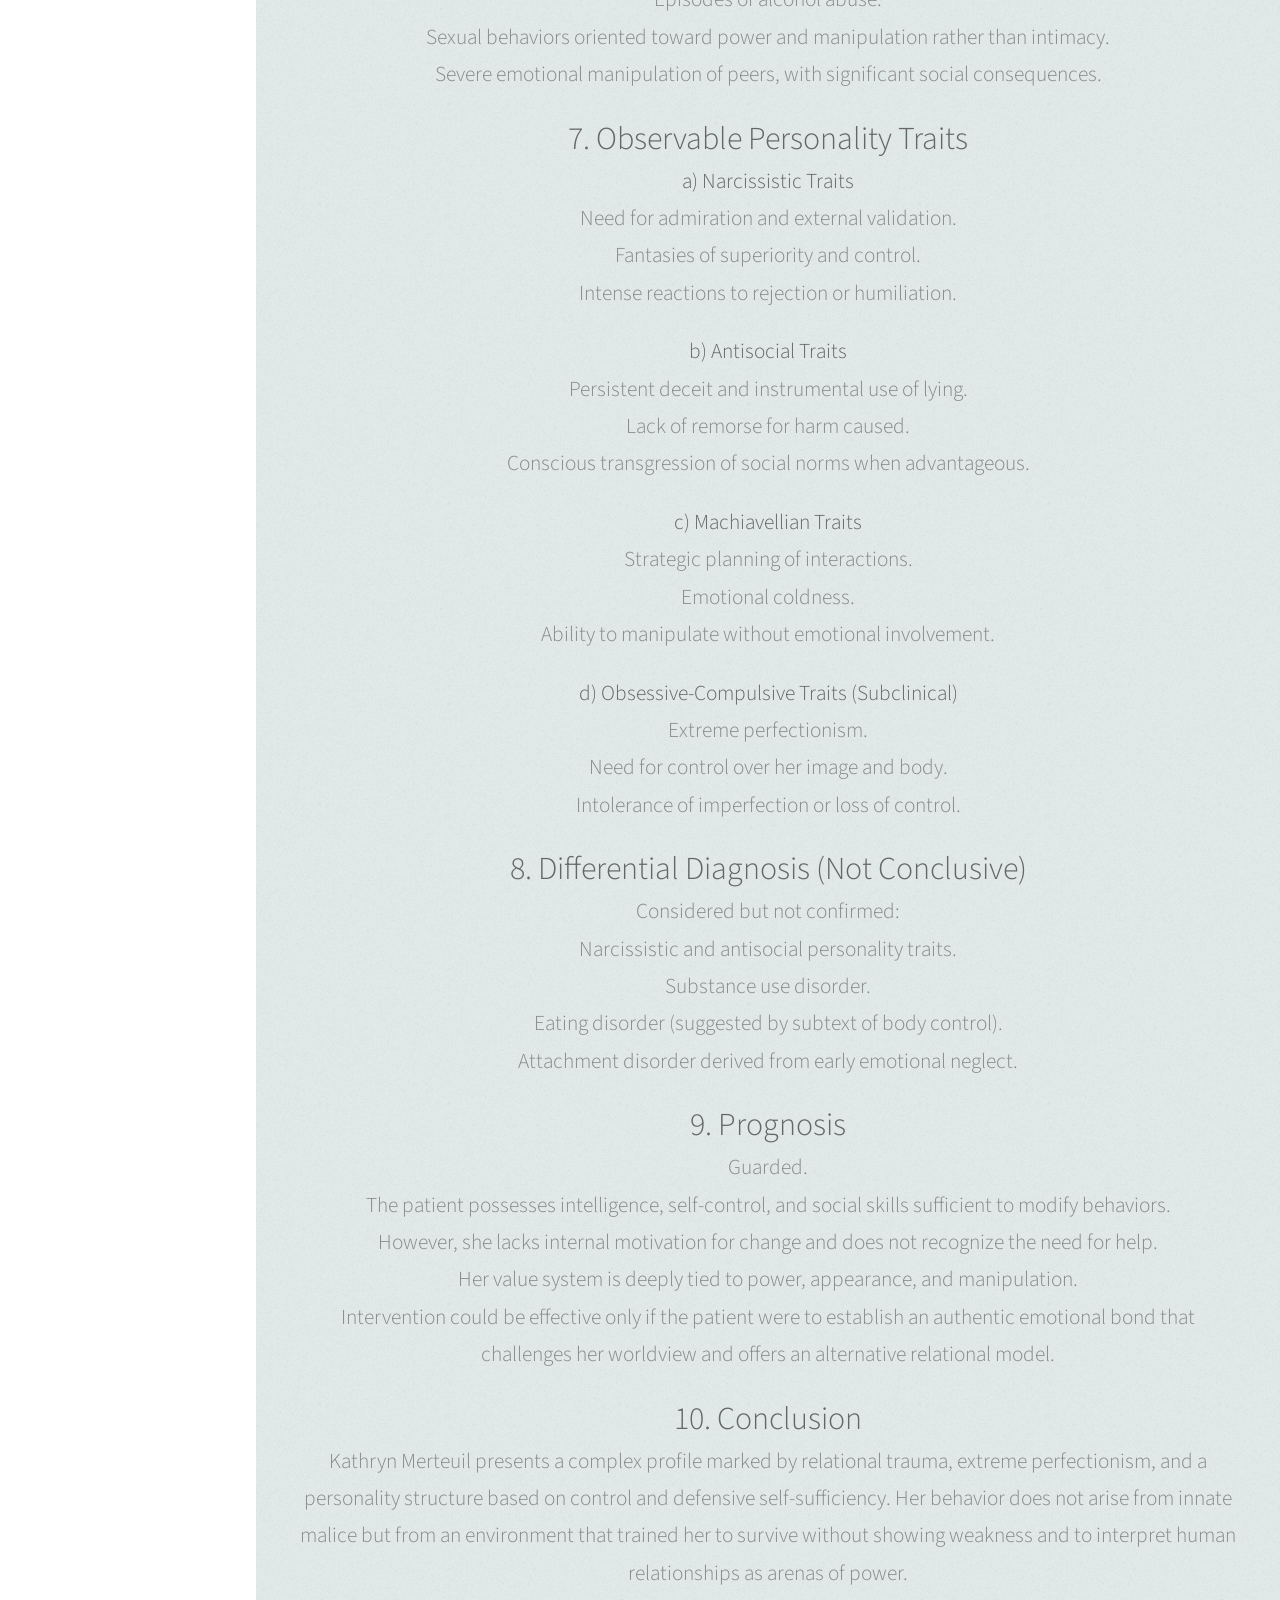
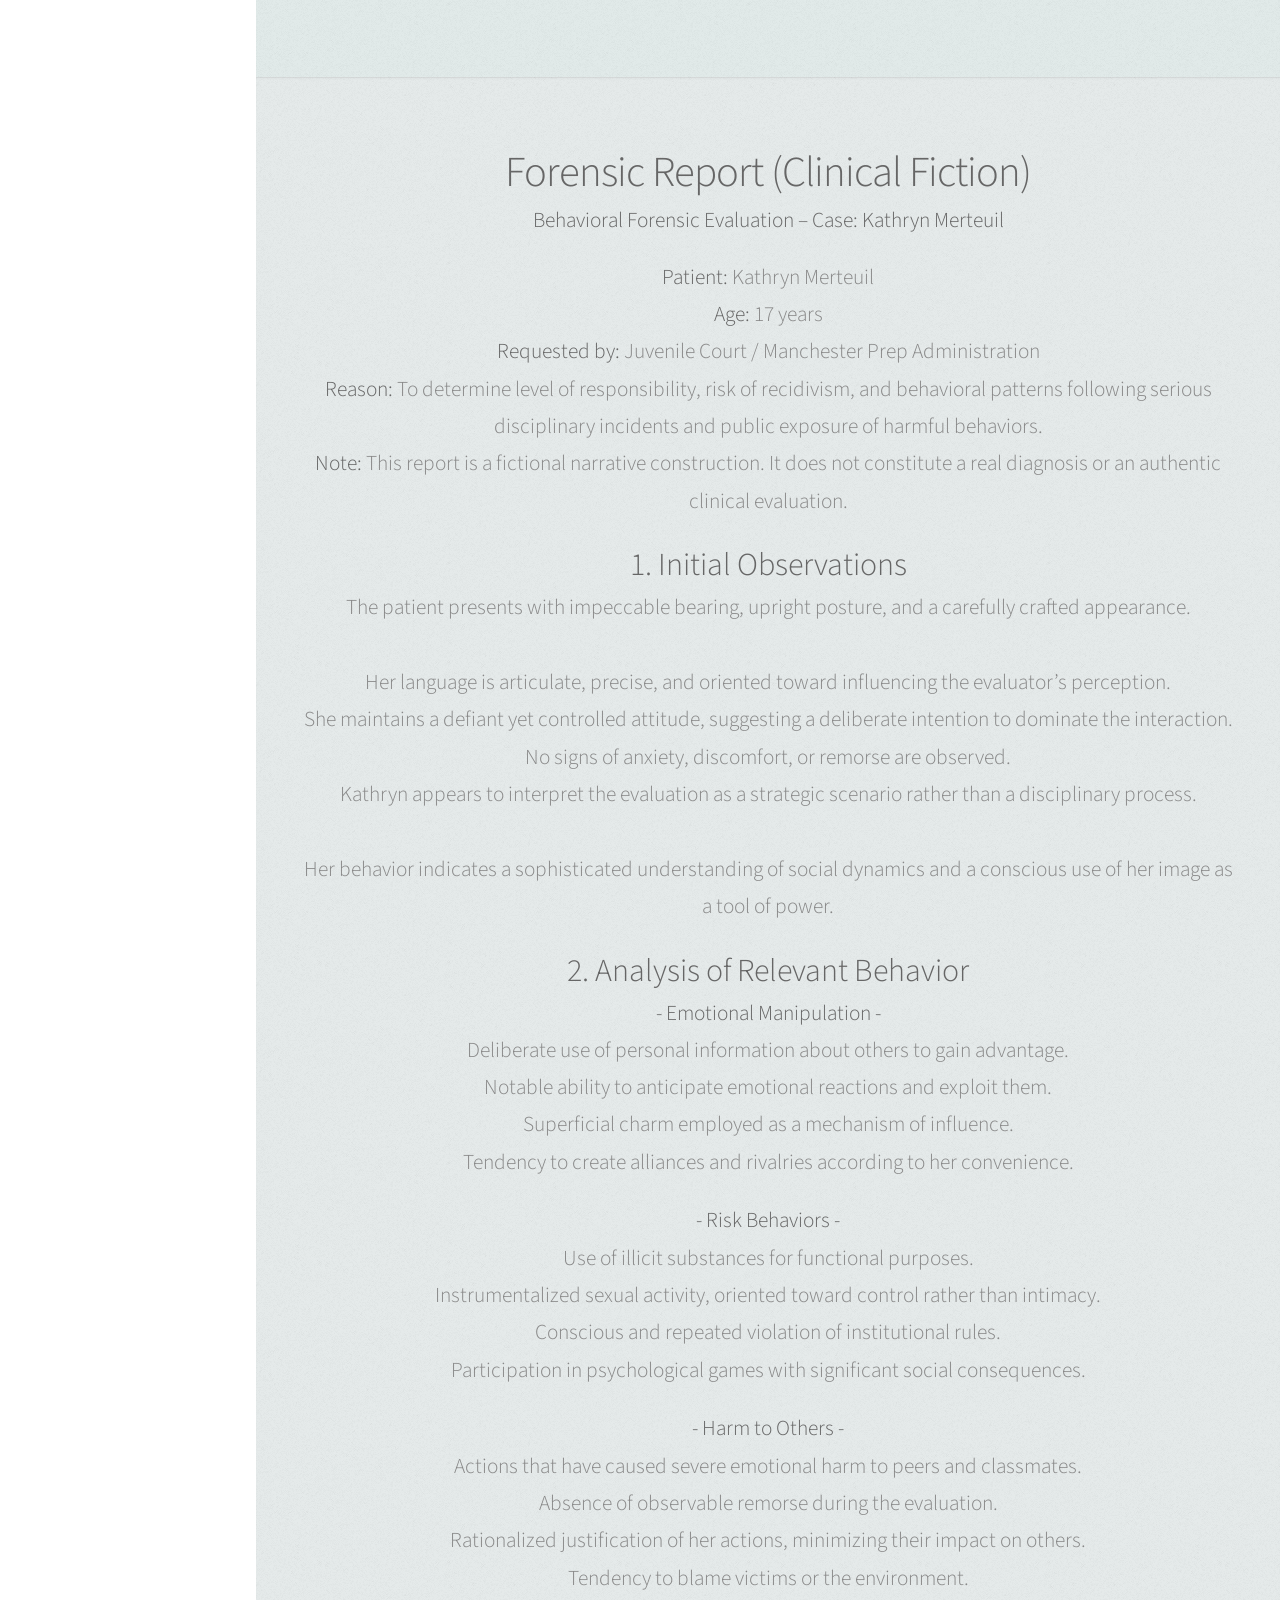
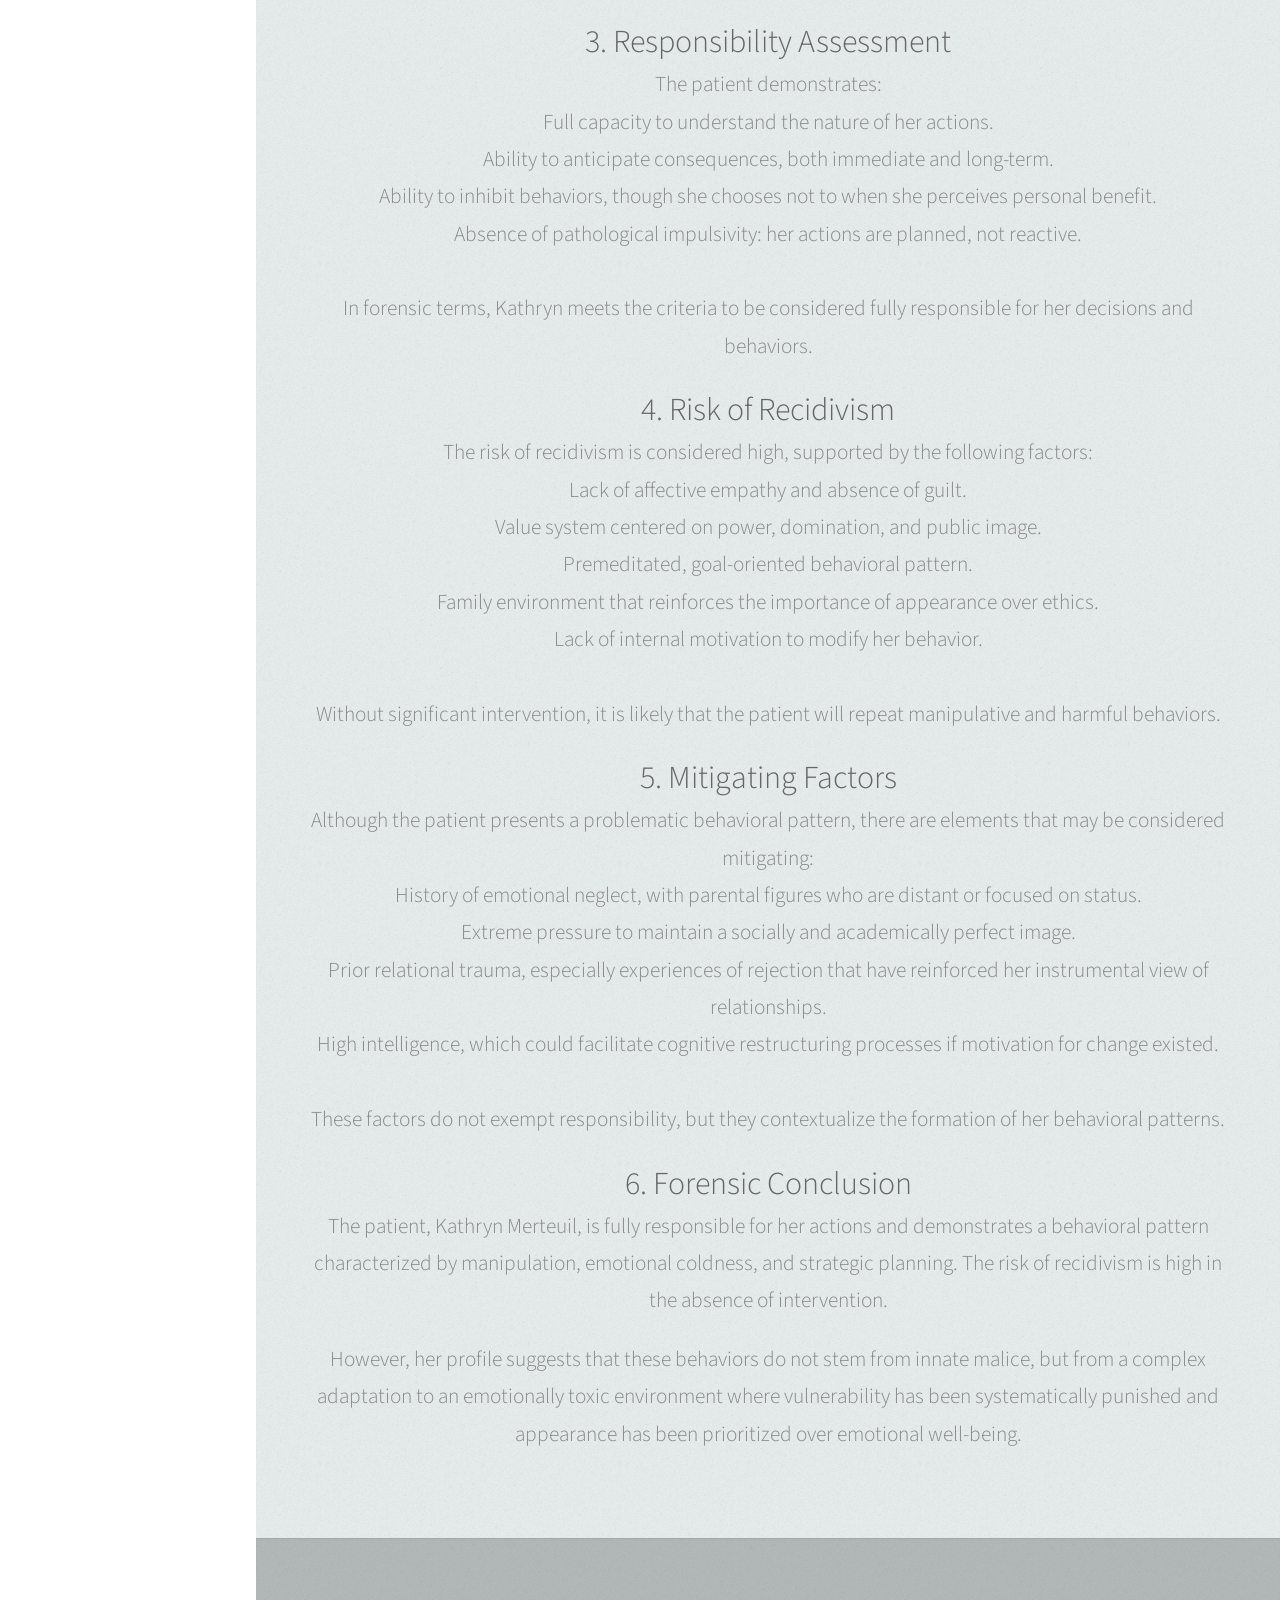
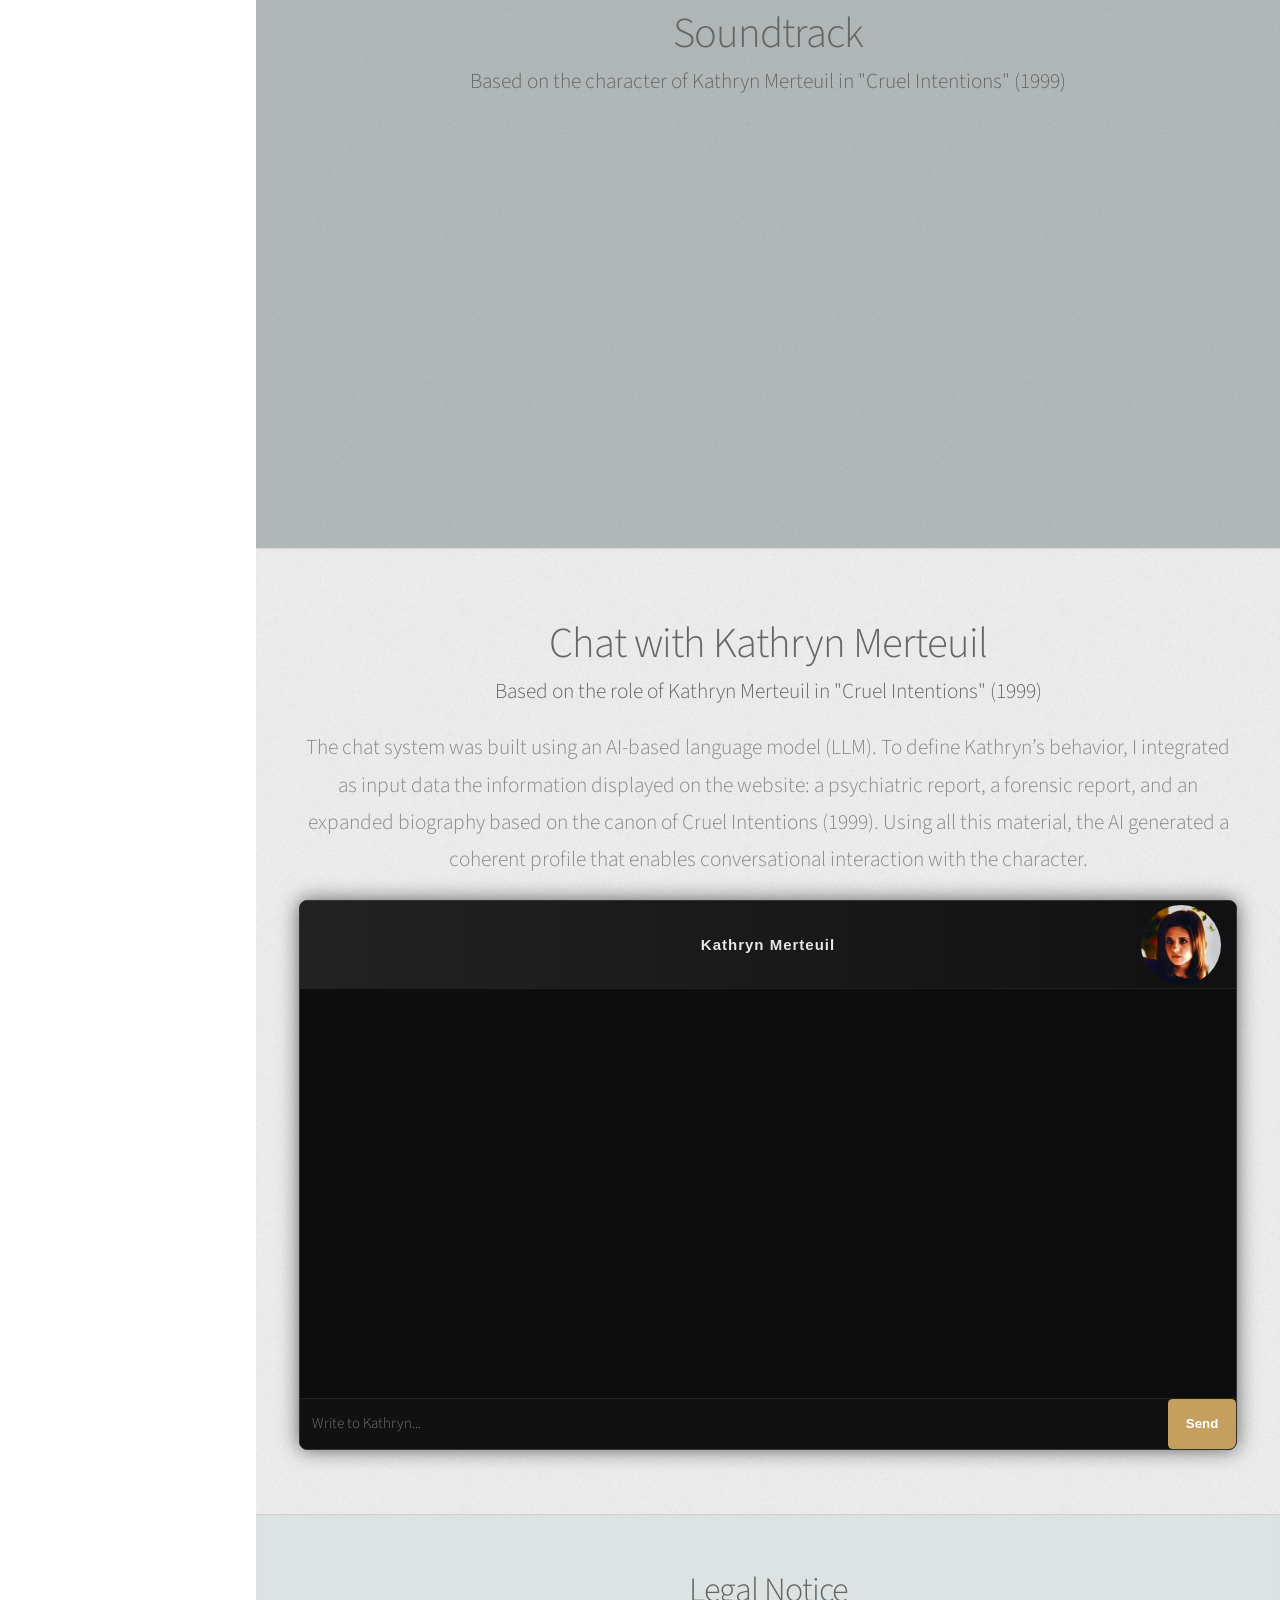
==== commit c0f562cd: "Update index.html" ====
--- a/index.html
+++ b/index.html
@@ -51,9 +51,9 @@
 							<li><a href="#" class="icon brands fa-dribbble"><span class="label">Dribbble</span></a></li>
 -->
 <div class="versions">
-  <span class="badge" style="background:#333; padding:4px 8px; border-radius:4px; font-size:0.85rem; color:#fff;">v.1 · 2000</span>
-  <span class="badge" style="background:#333; padding:4px 8px; border-radius:4px; font-size:0.85rem; color:#fff;">v.2 · 2005</span>
-  <span class="badge" style="background:#333; padding:4px 8px; border-radius:4px; font-size:0.85rem; color:#fff;">v.3 · 2024</span>
+  <span class="badge" style="background:#2b3a42; padding:4px 8px; border-radius:4px; font-size:0.85rem; color:#fff;">v.1 · 2000</span>
+  <span class="badge" style="background:#2b3a42; padding:4px 8px; border-radius:4px; font-size:0.85rem; color:#fff;">v.2 · 2005</span>
+  <span class="badge" style="background:#2b3a42; padding:4px 8px; border-radius:4px; font-size:0.85rem; color:#fff;">v.3 · 2024</span>
 </div>
 
 							
@@ -781,3 +781,4 @@
 
 
 
+
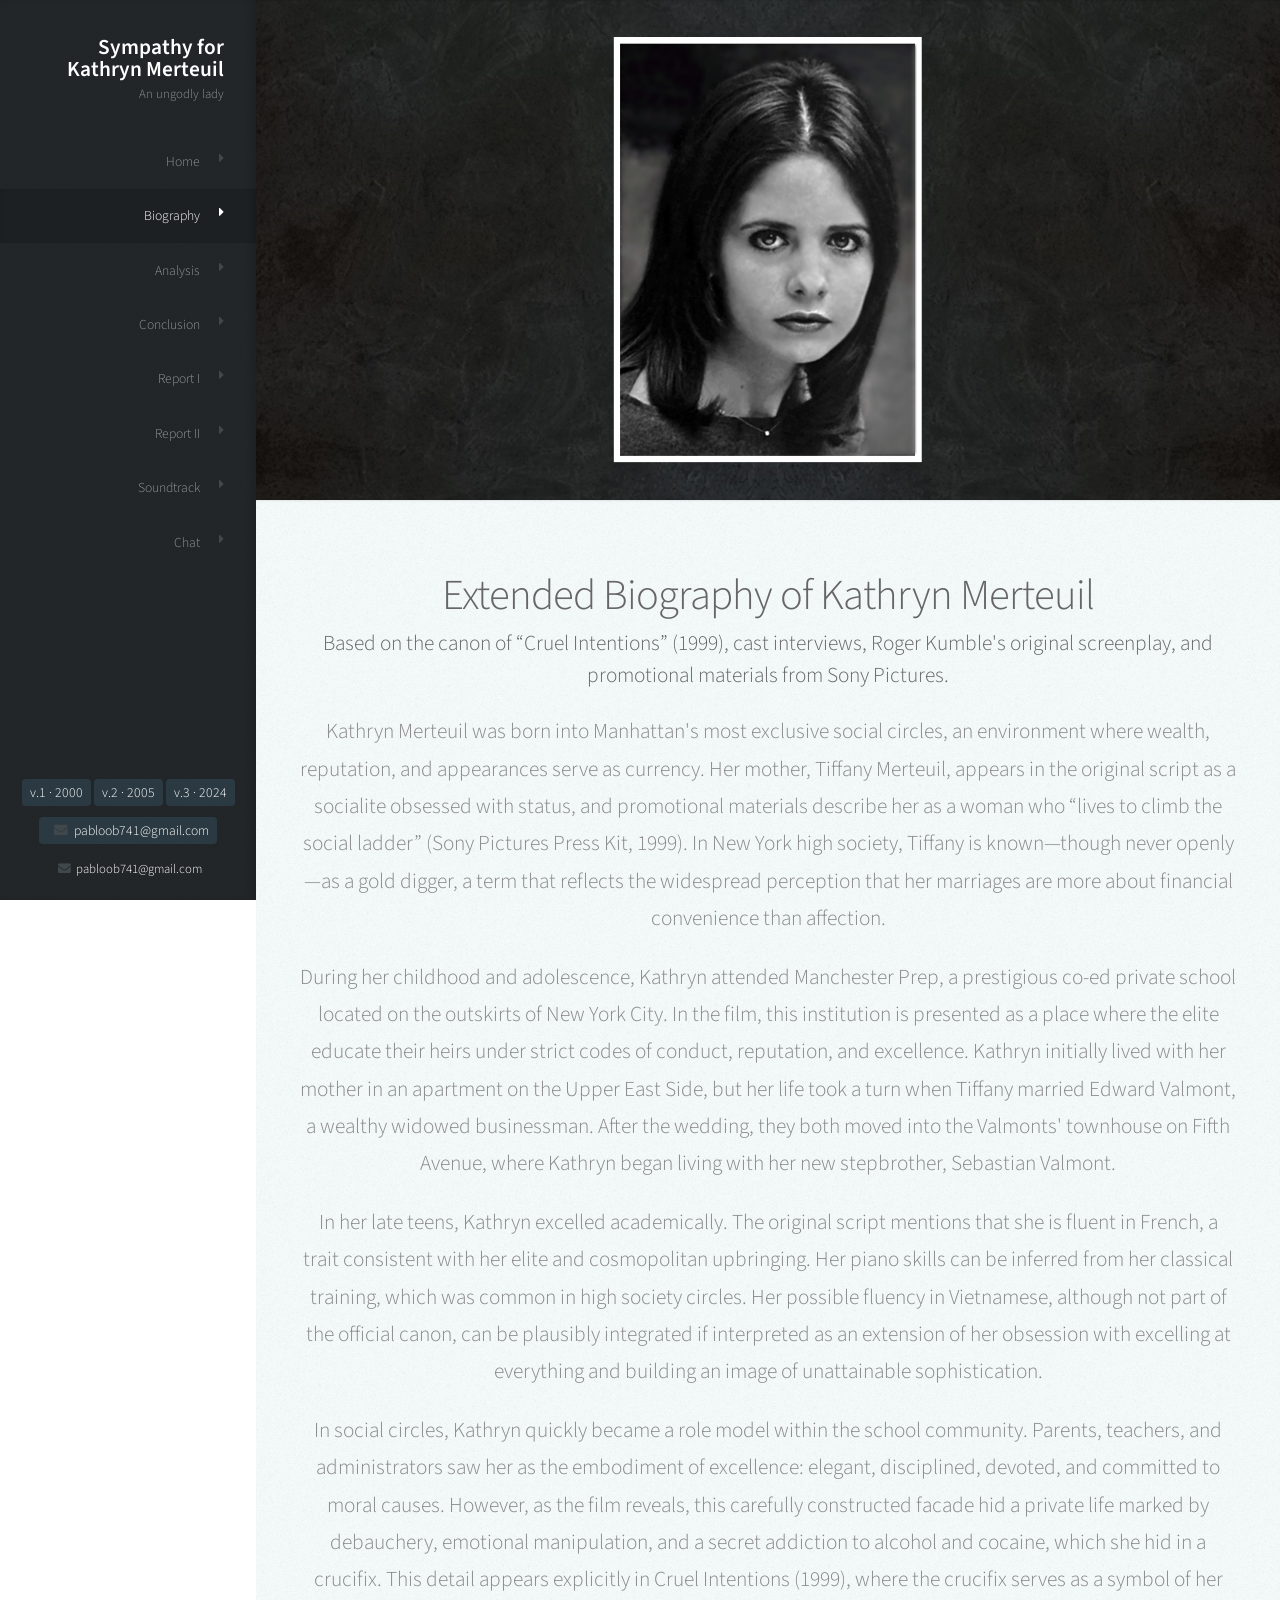
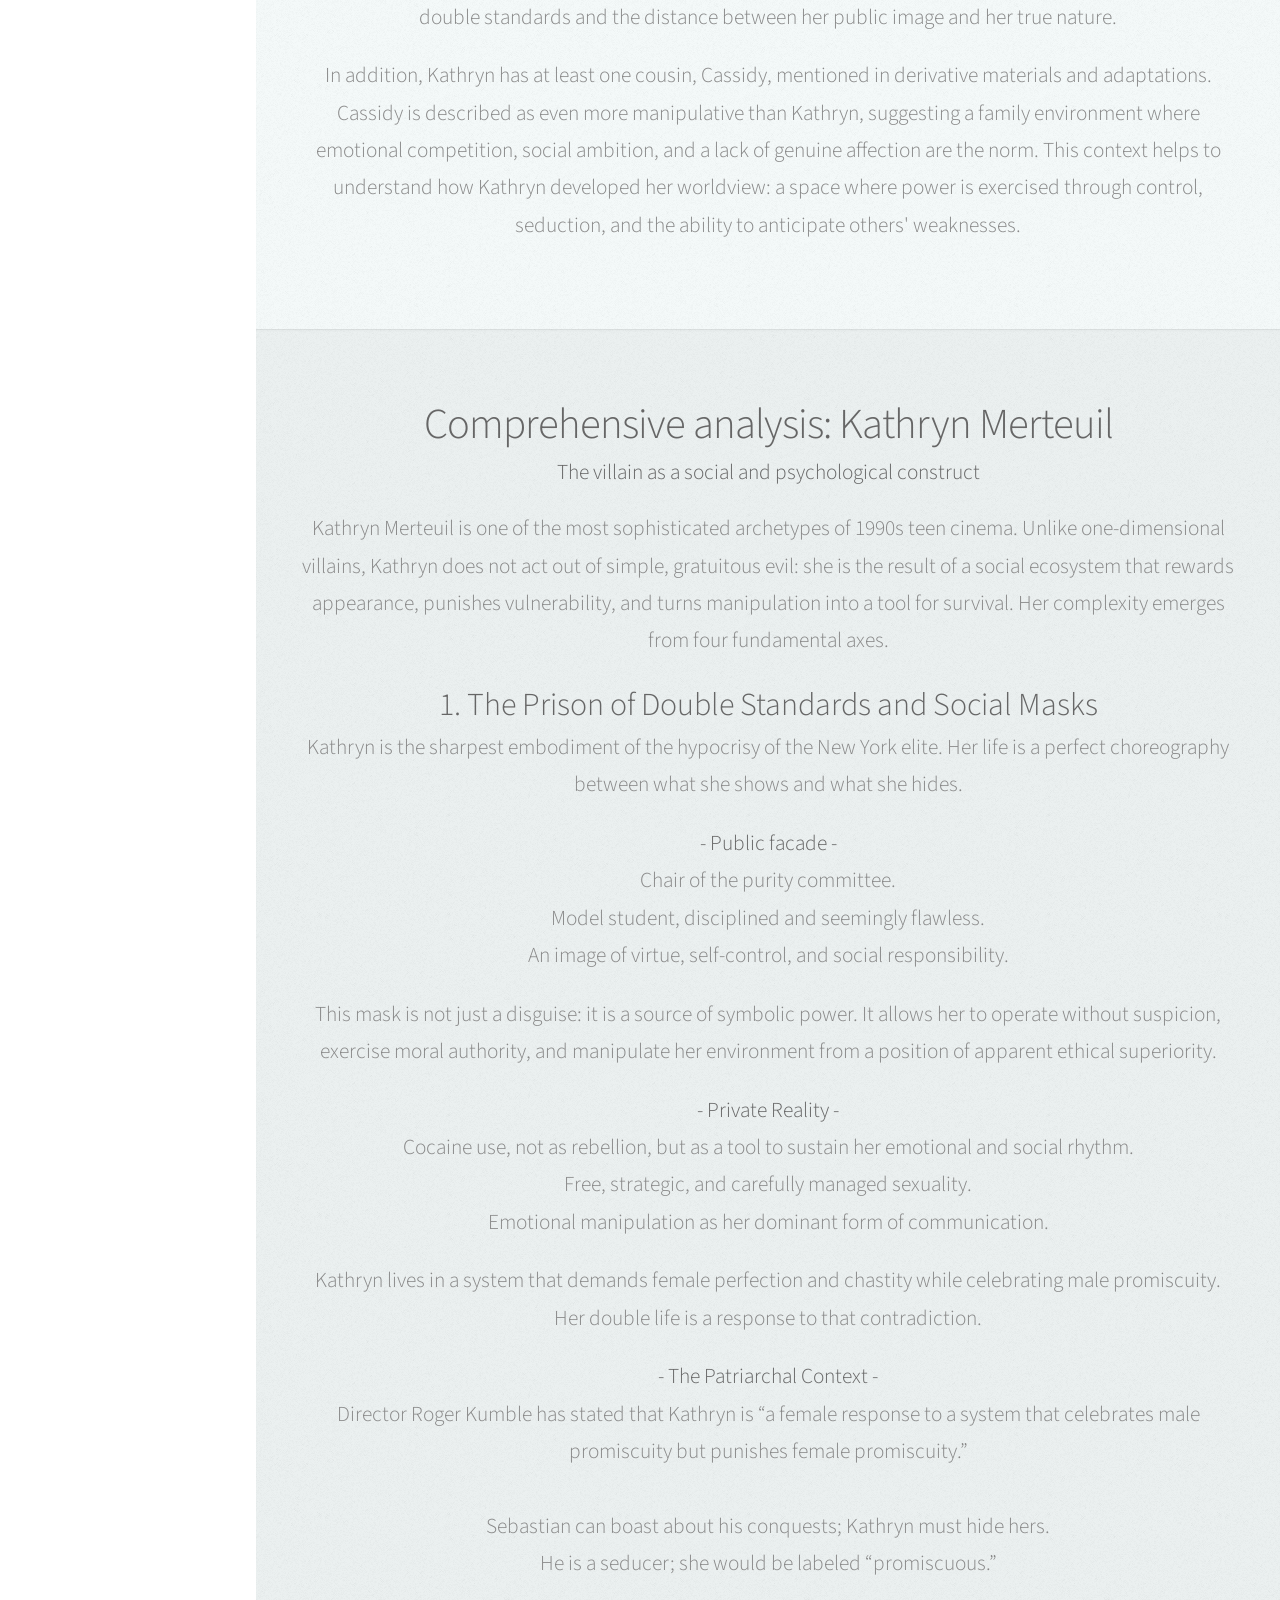
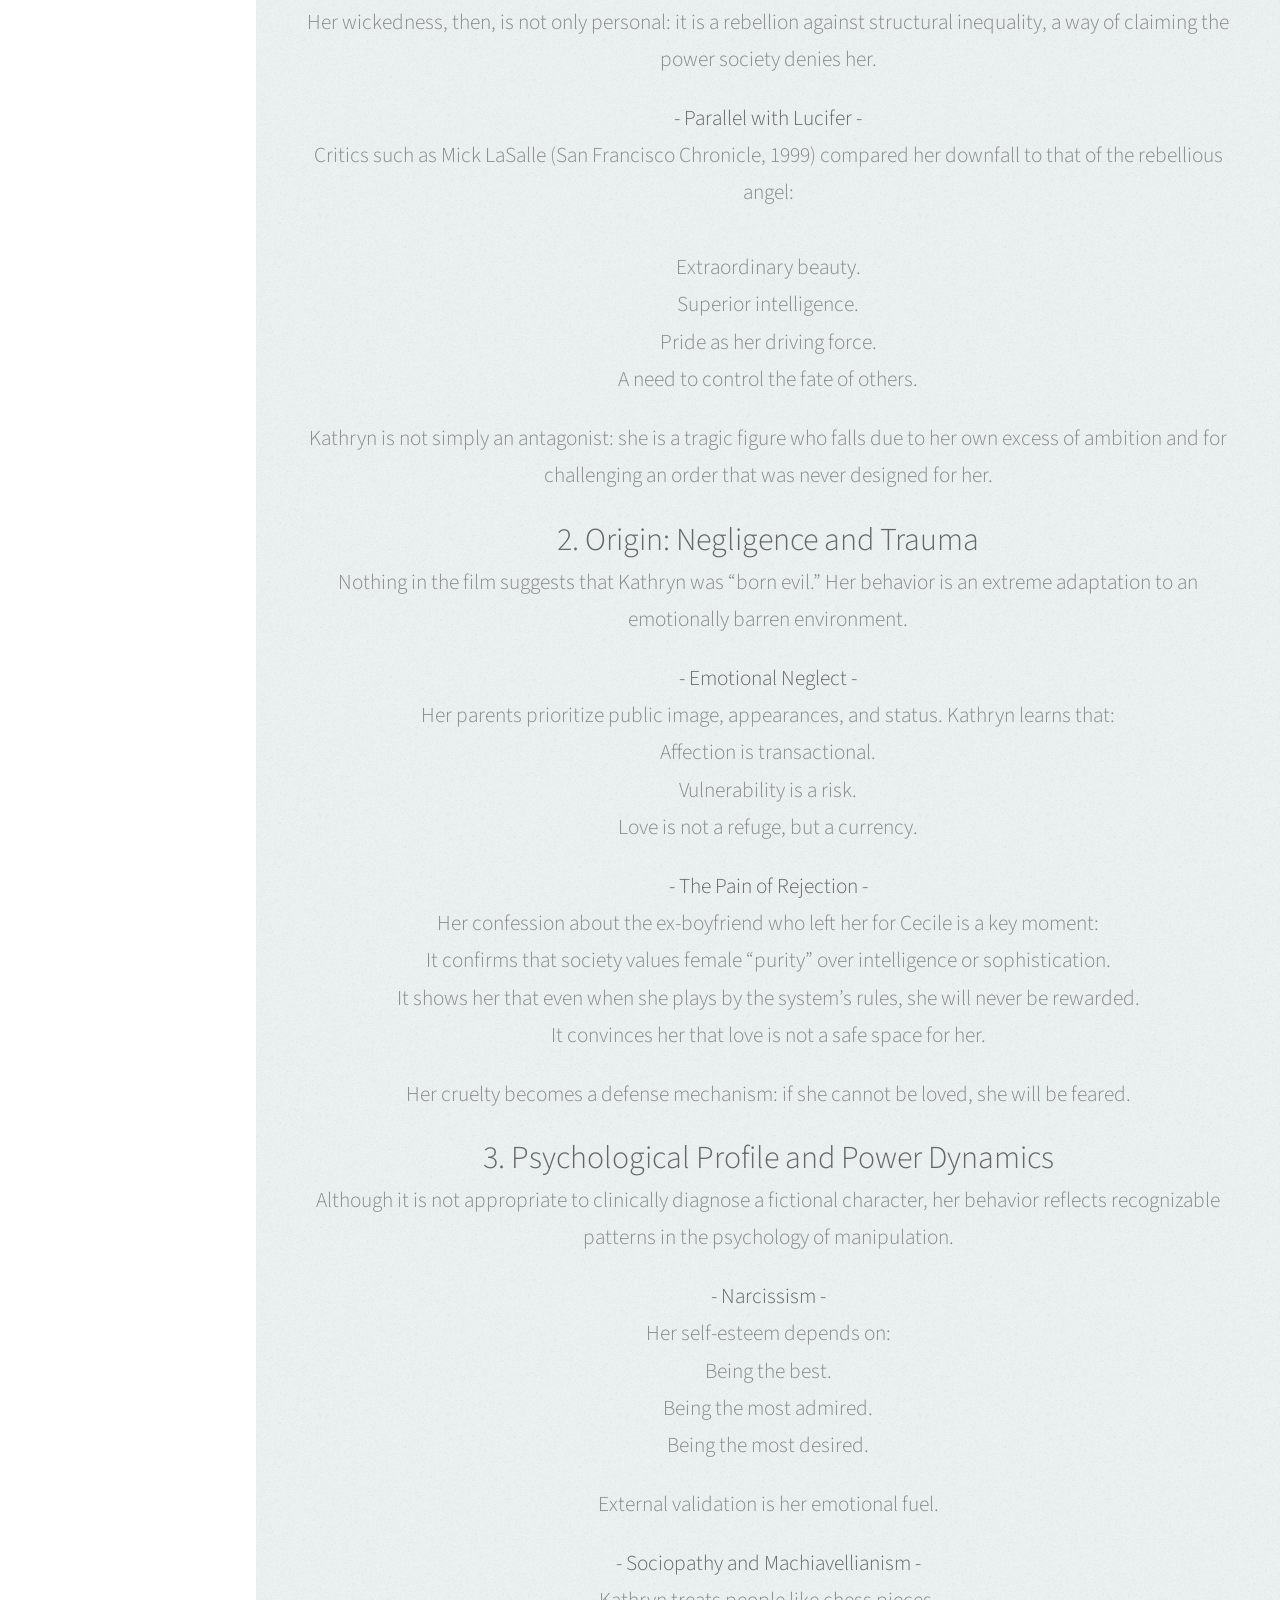
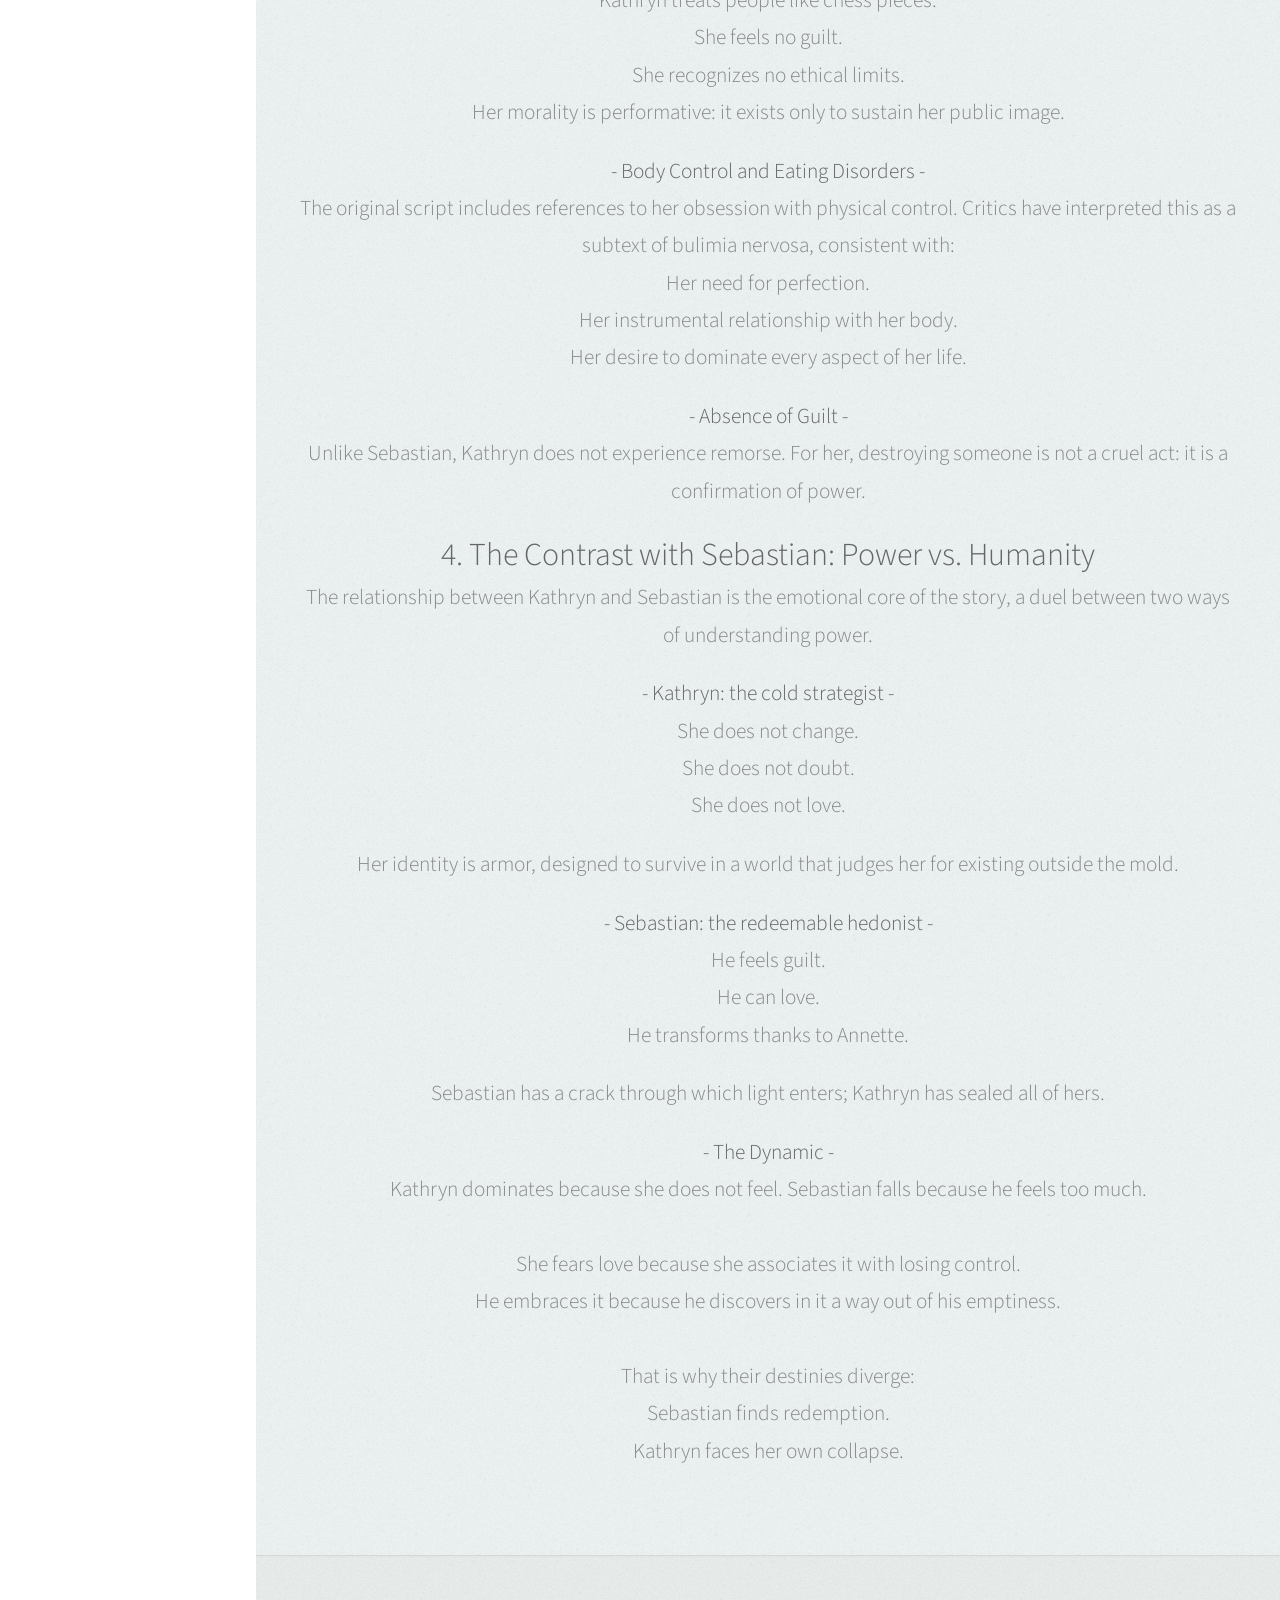
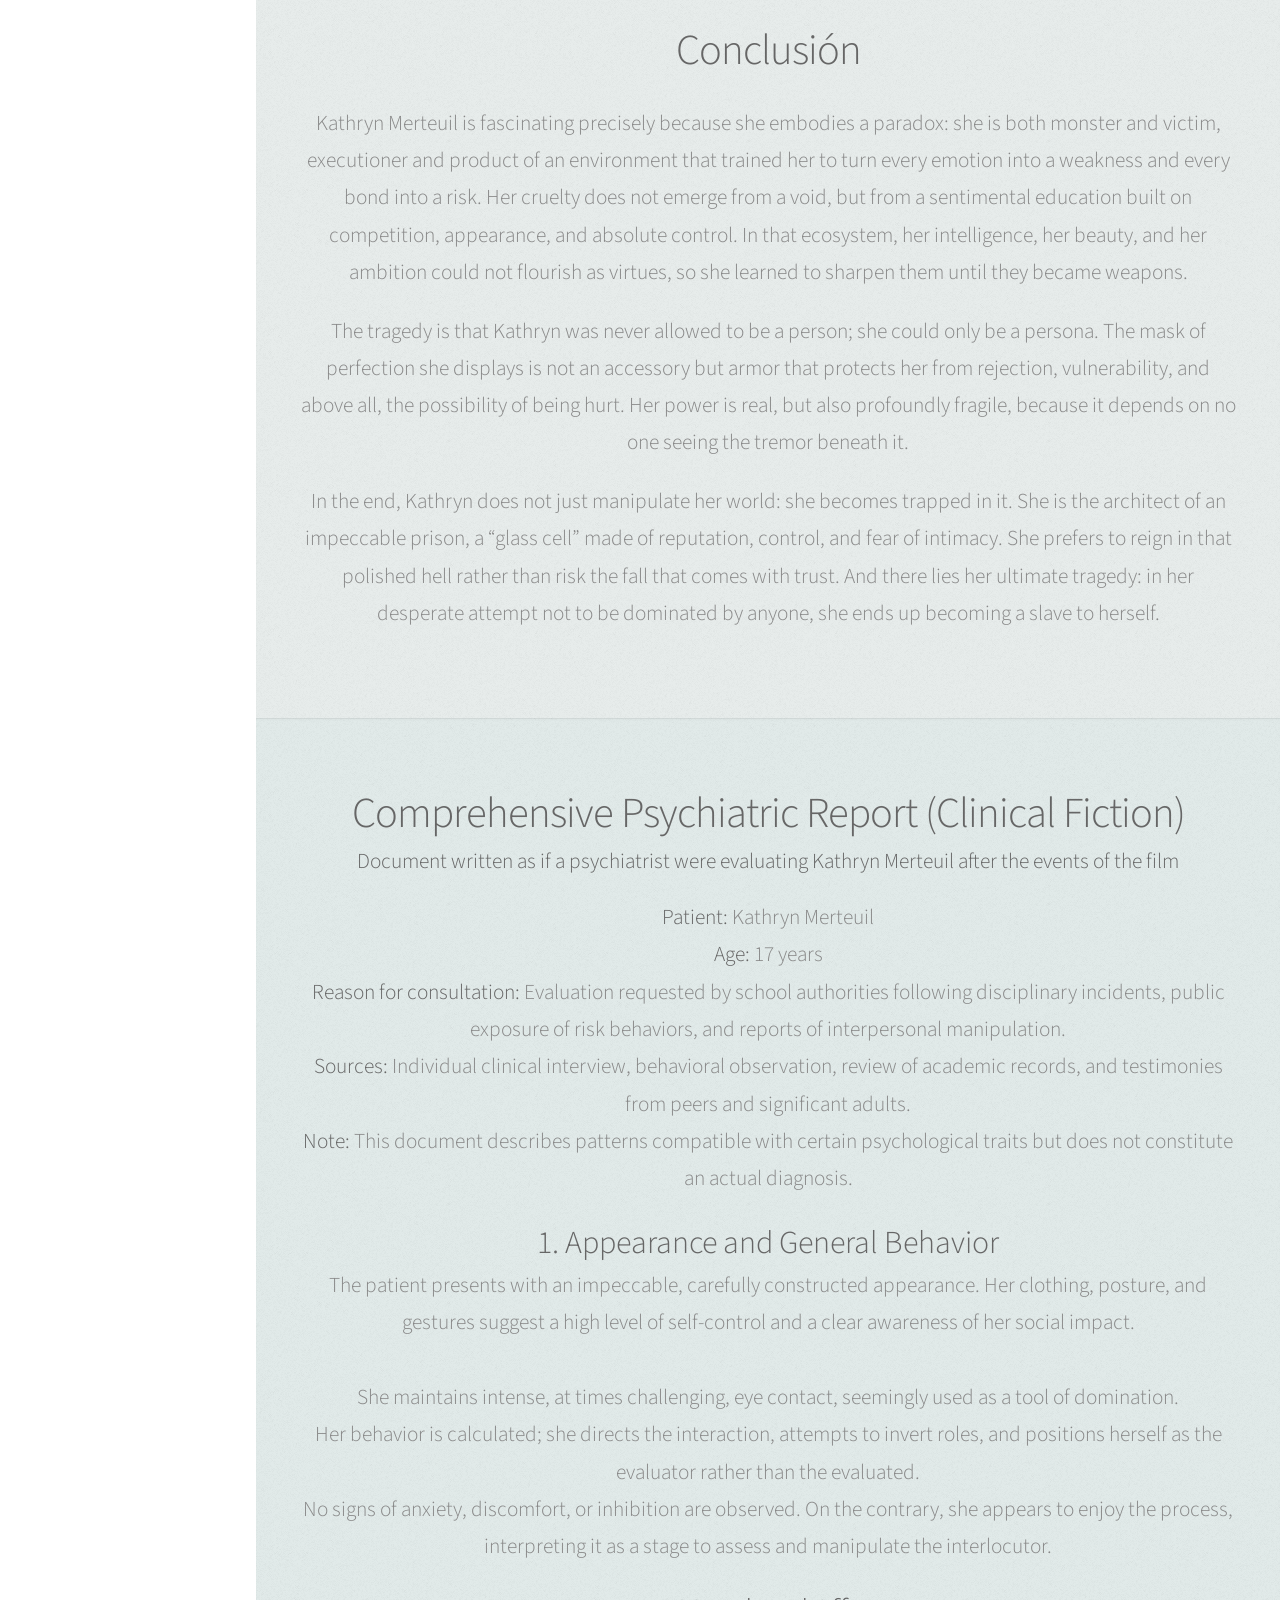
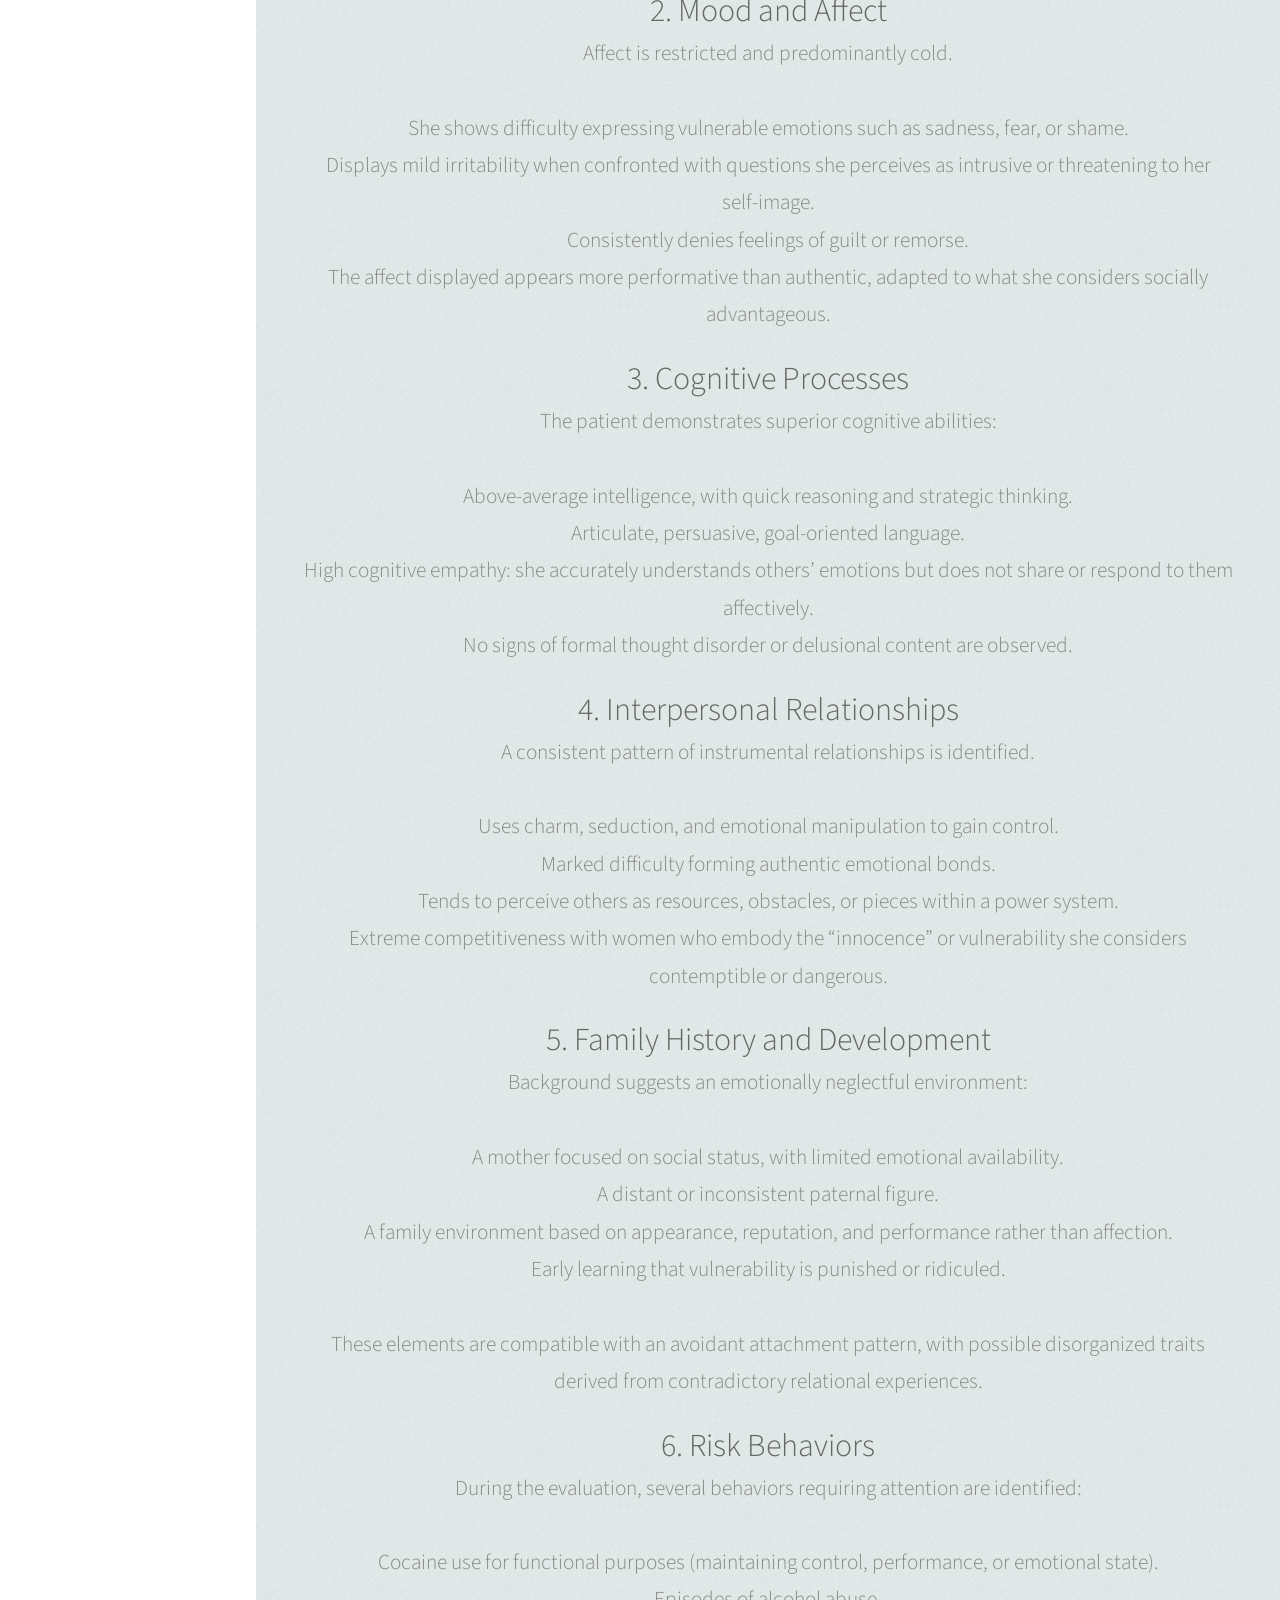
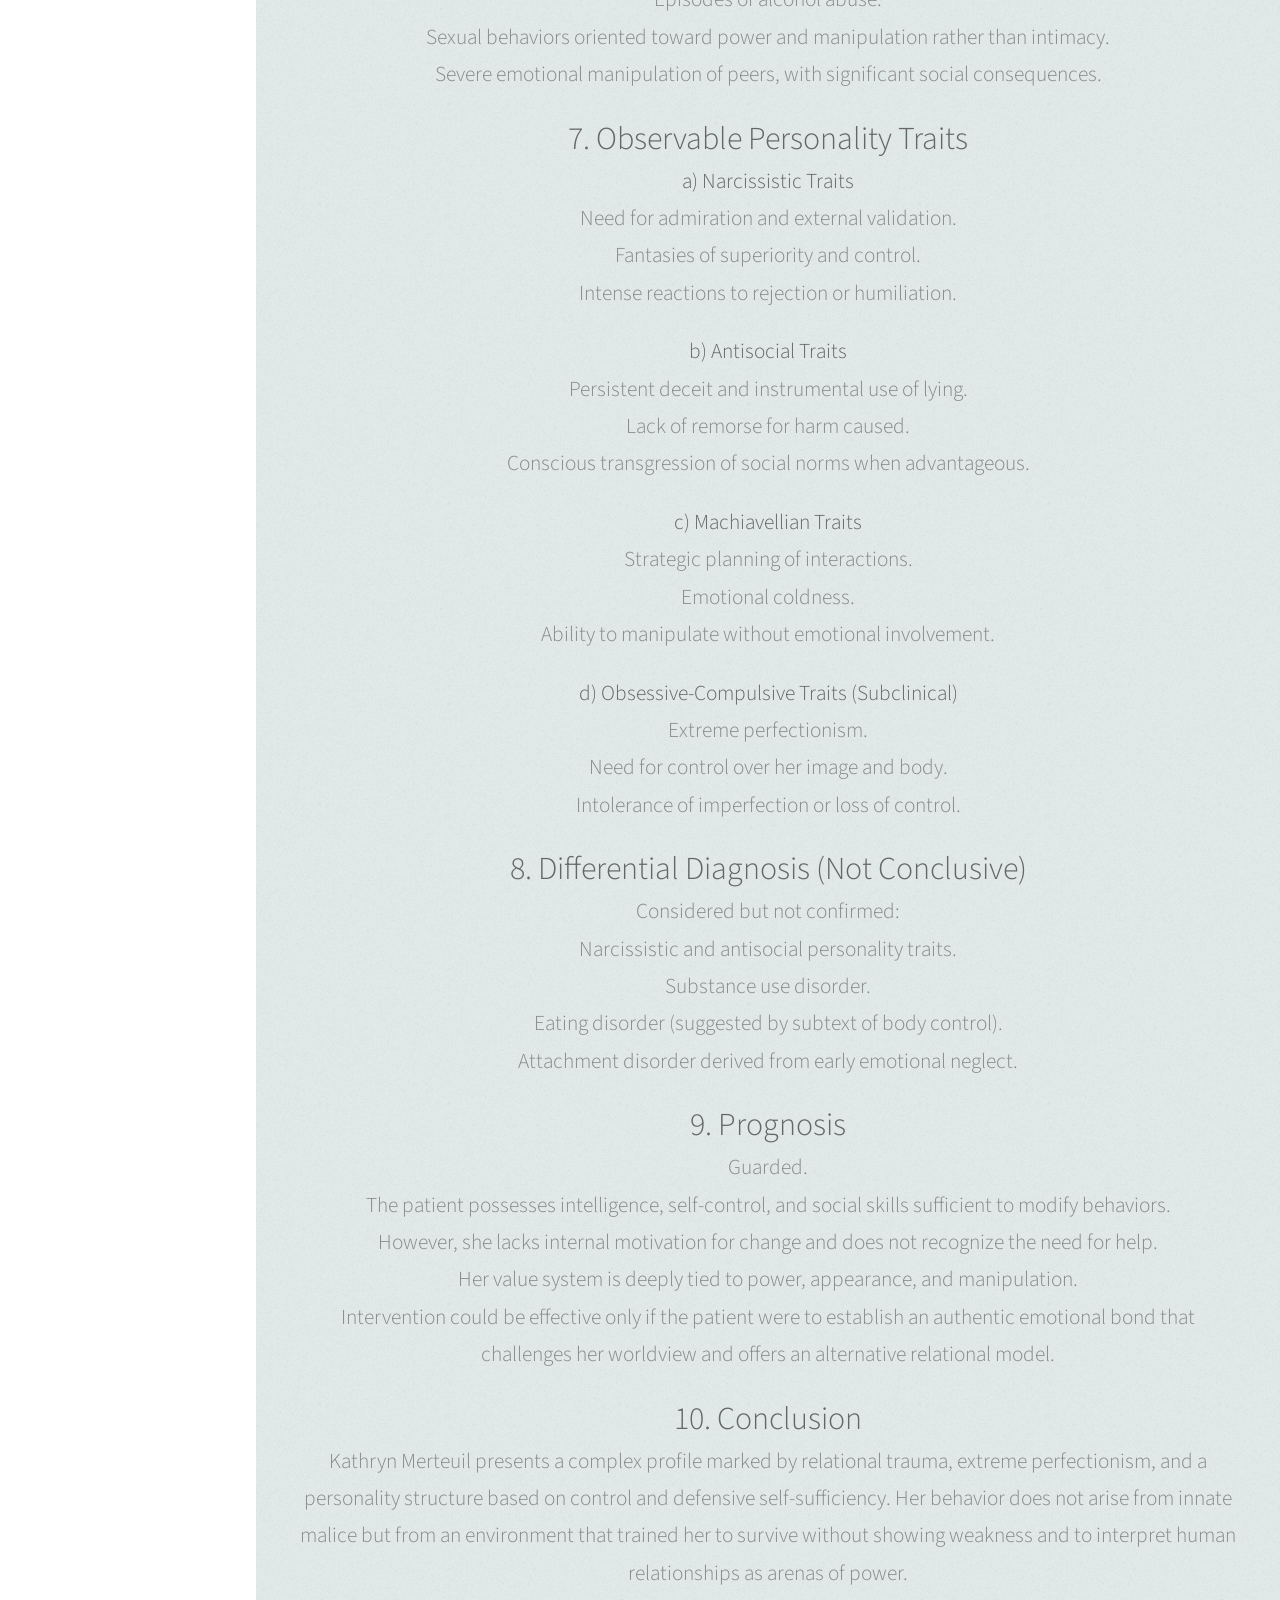
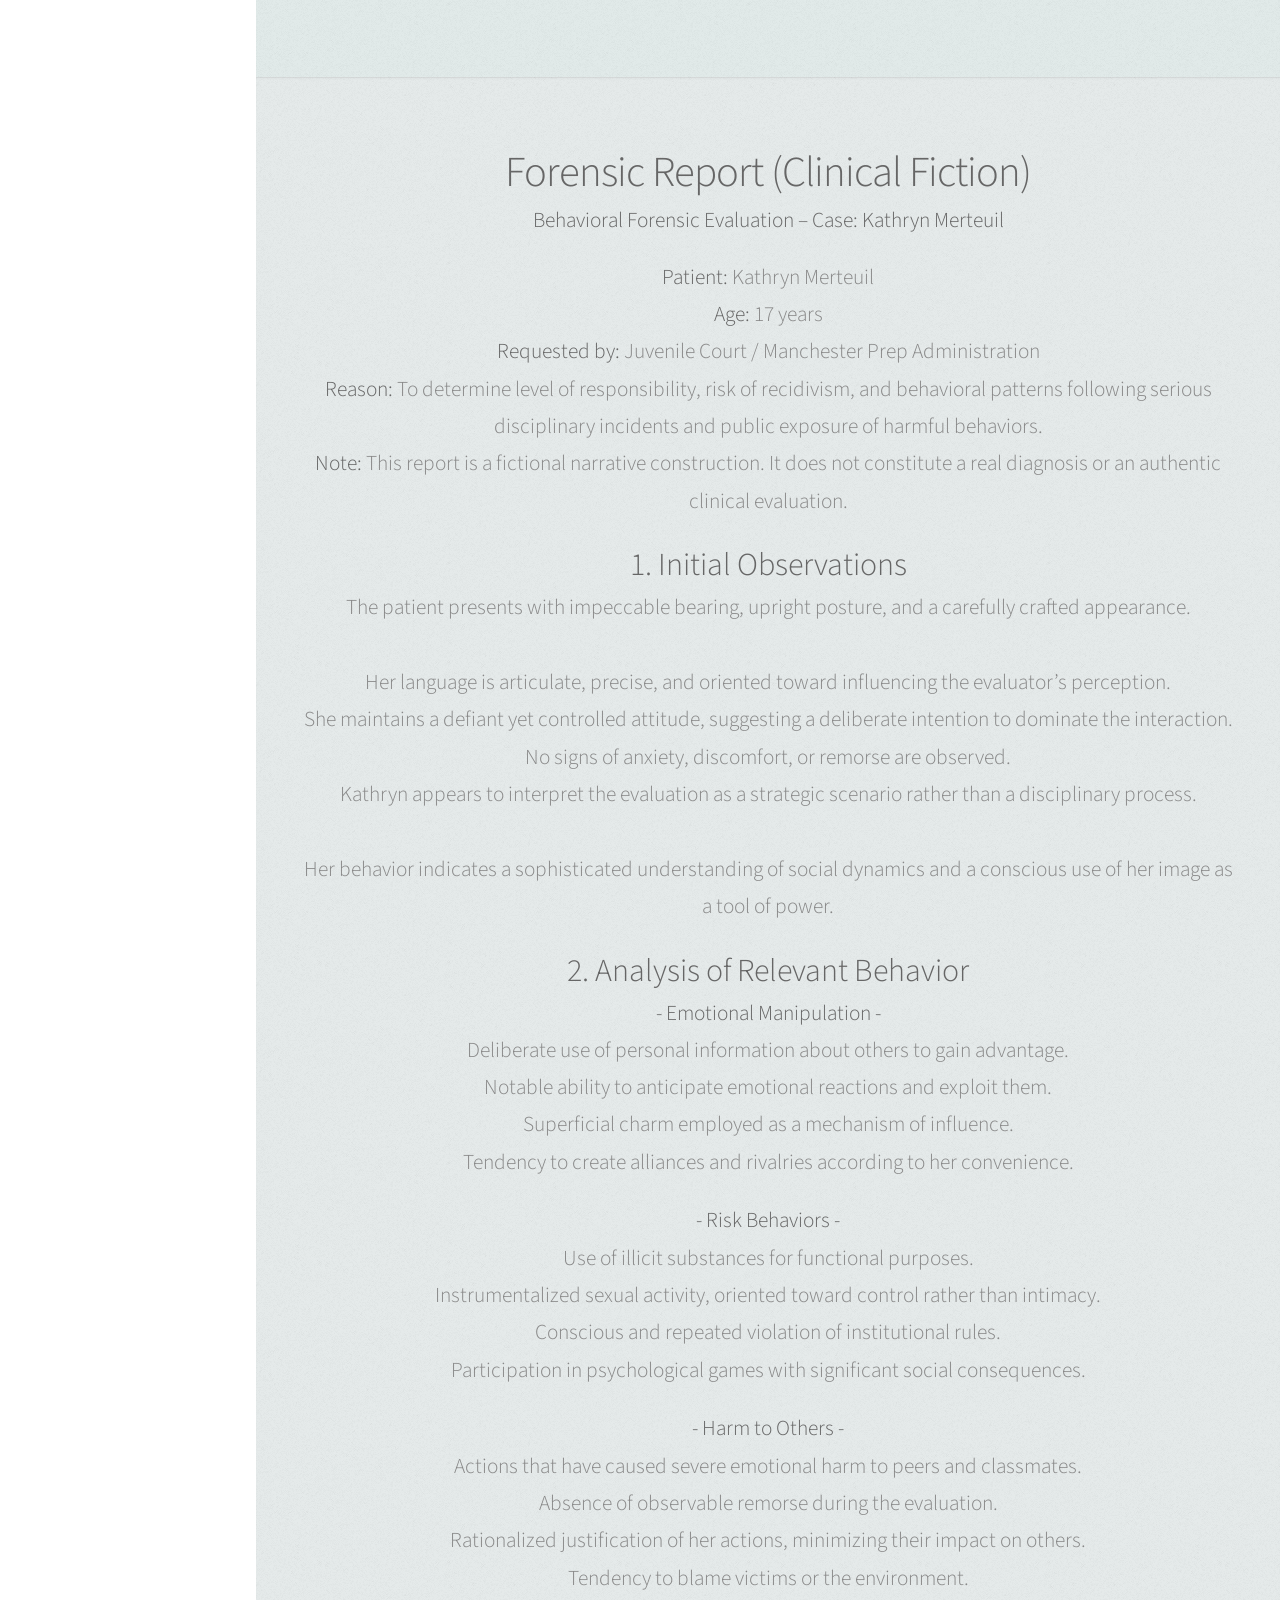
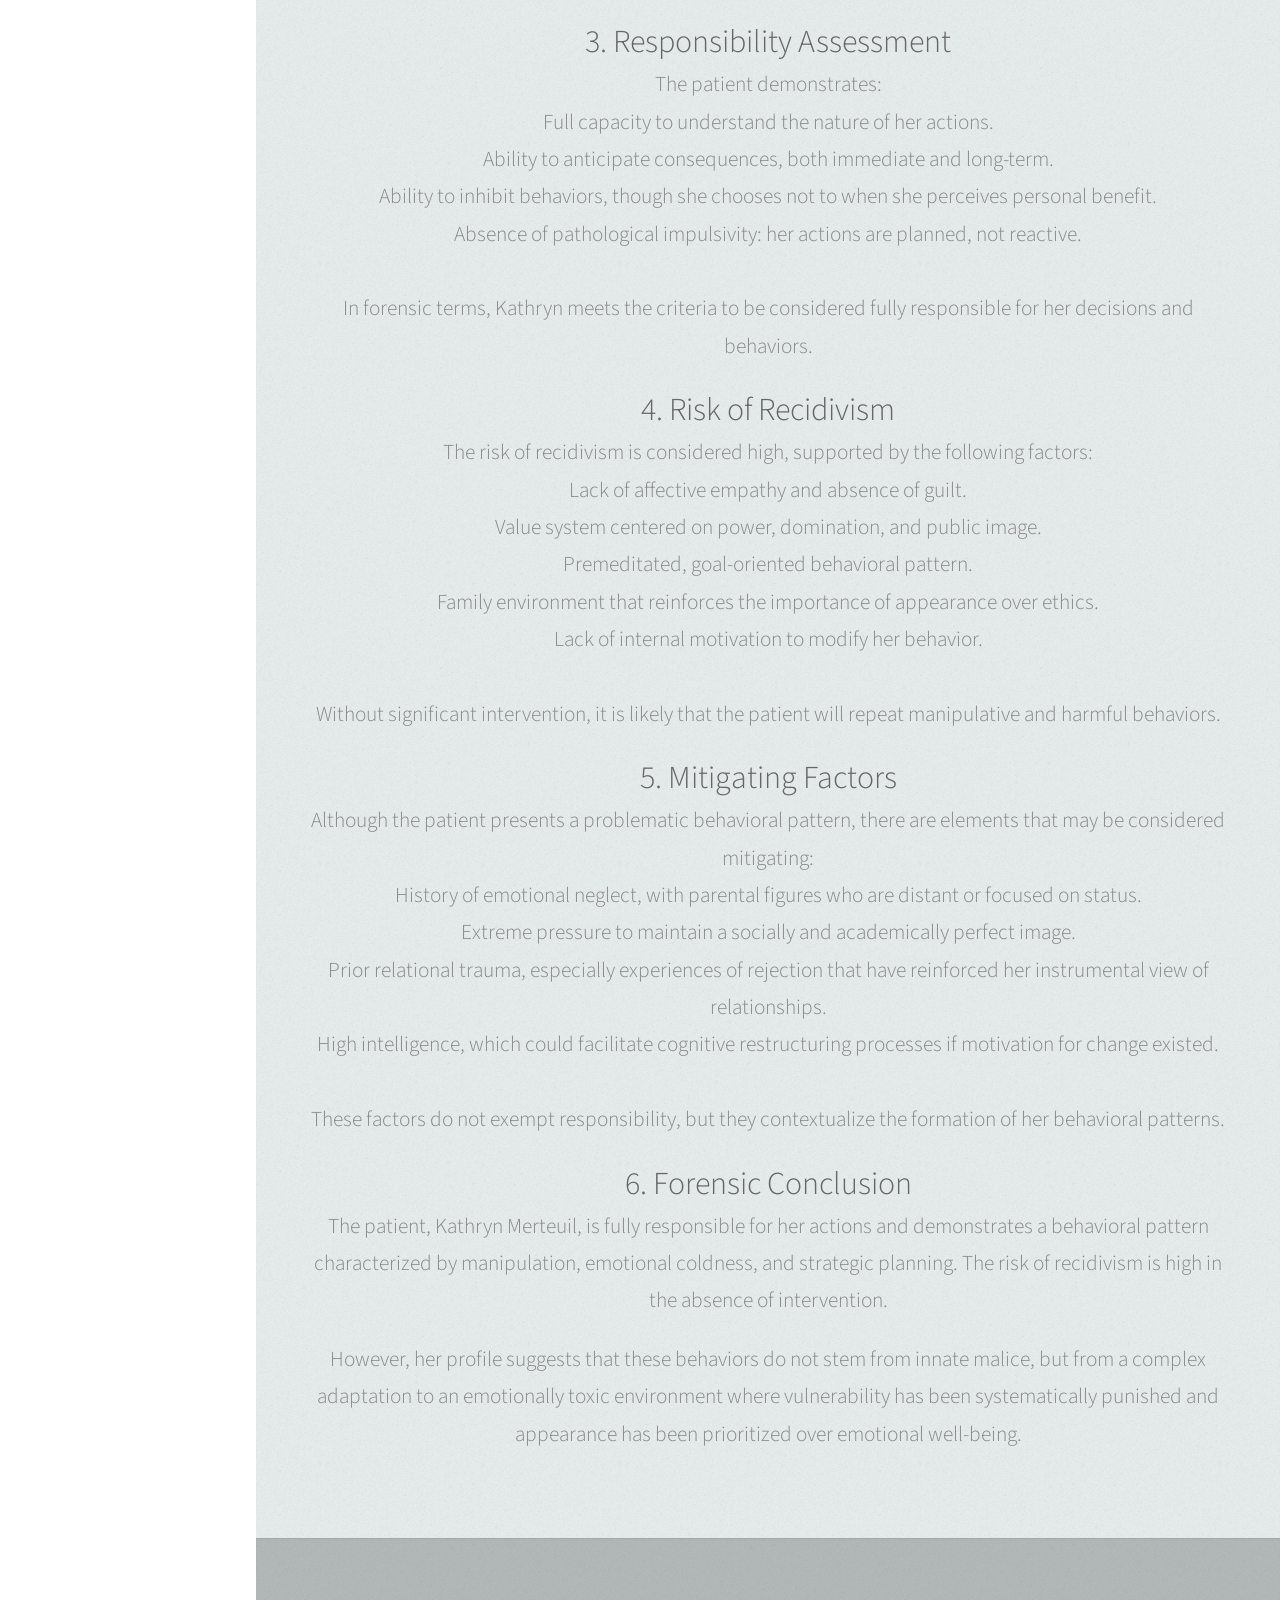
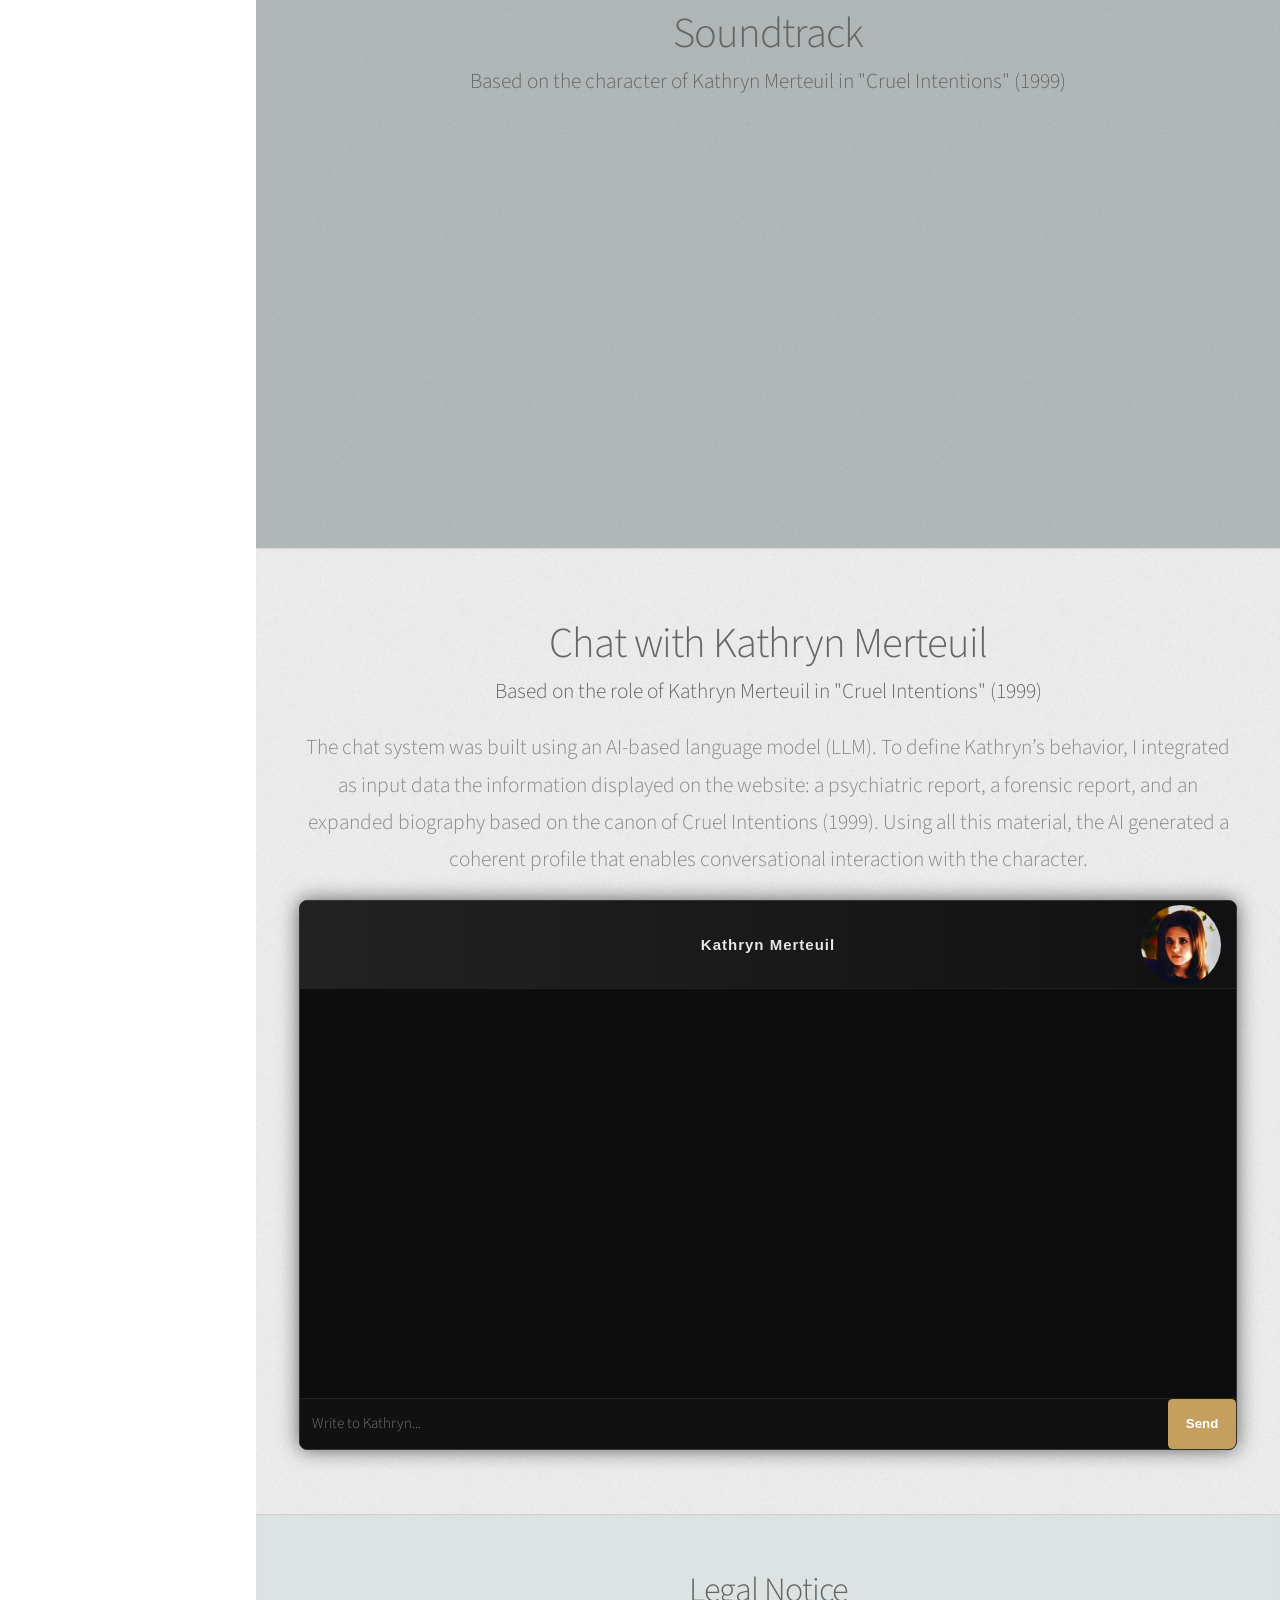
==== commit f918b2e3: "Update index.html" ====
--- a/index.html
+++ b/index.html
@@ -56,7 +56,11 @@
   <span class="badge" style="background:#2b3a42; padding:4px 8px; border-radius:4px; font-size:0.85rem; color:#fff;">v.3 · 2024</span>
 </div>
 
-							
+<div class="versions">
+  <span class="badge" style="background:#2b3a42; padding:4px 8px; border-radius:4px; font-size:0.85rem; color:#fff;">
+	  <a href="#" class="icon solid fa-envelope"><span class="label">Email</span></a>pabloob741@gmail.com
+  </span>
+</div>						
 							
 							<li><a href="#" class="icon solid fa-envelope"><span class="label">Email</span></a>pabloob741@gmail.com</li>
 							
@@ -782,3 +786,4 @@
 
 
 
+
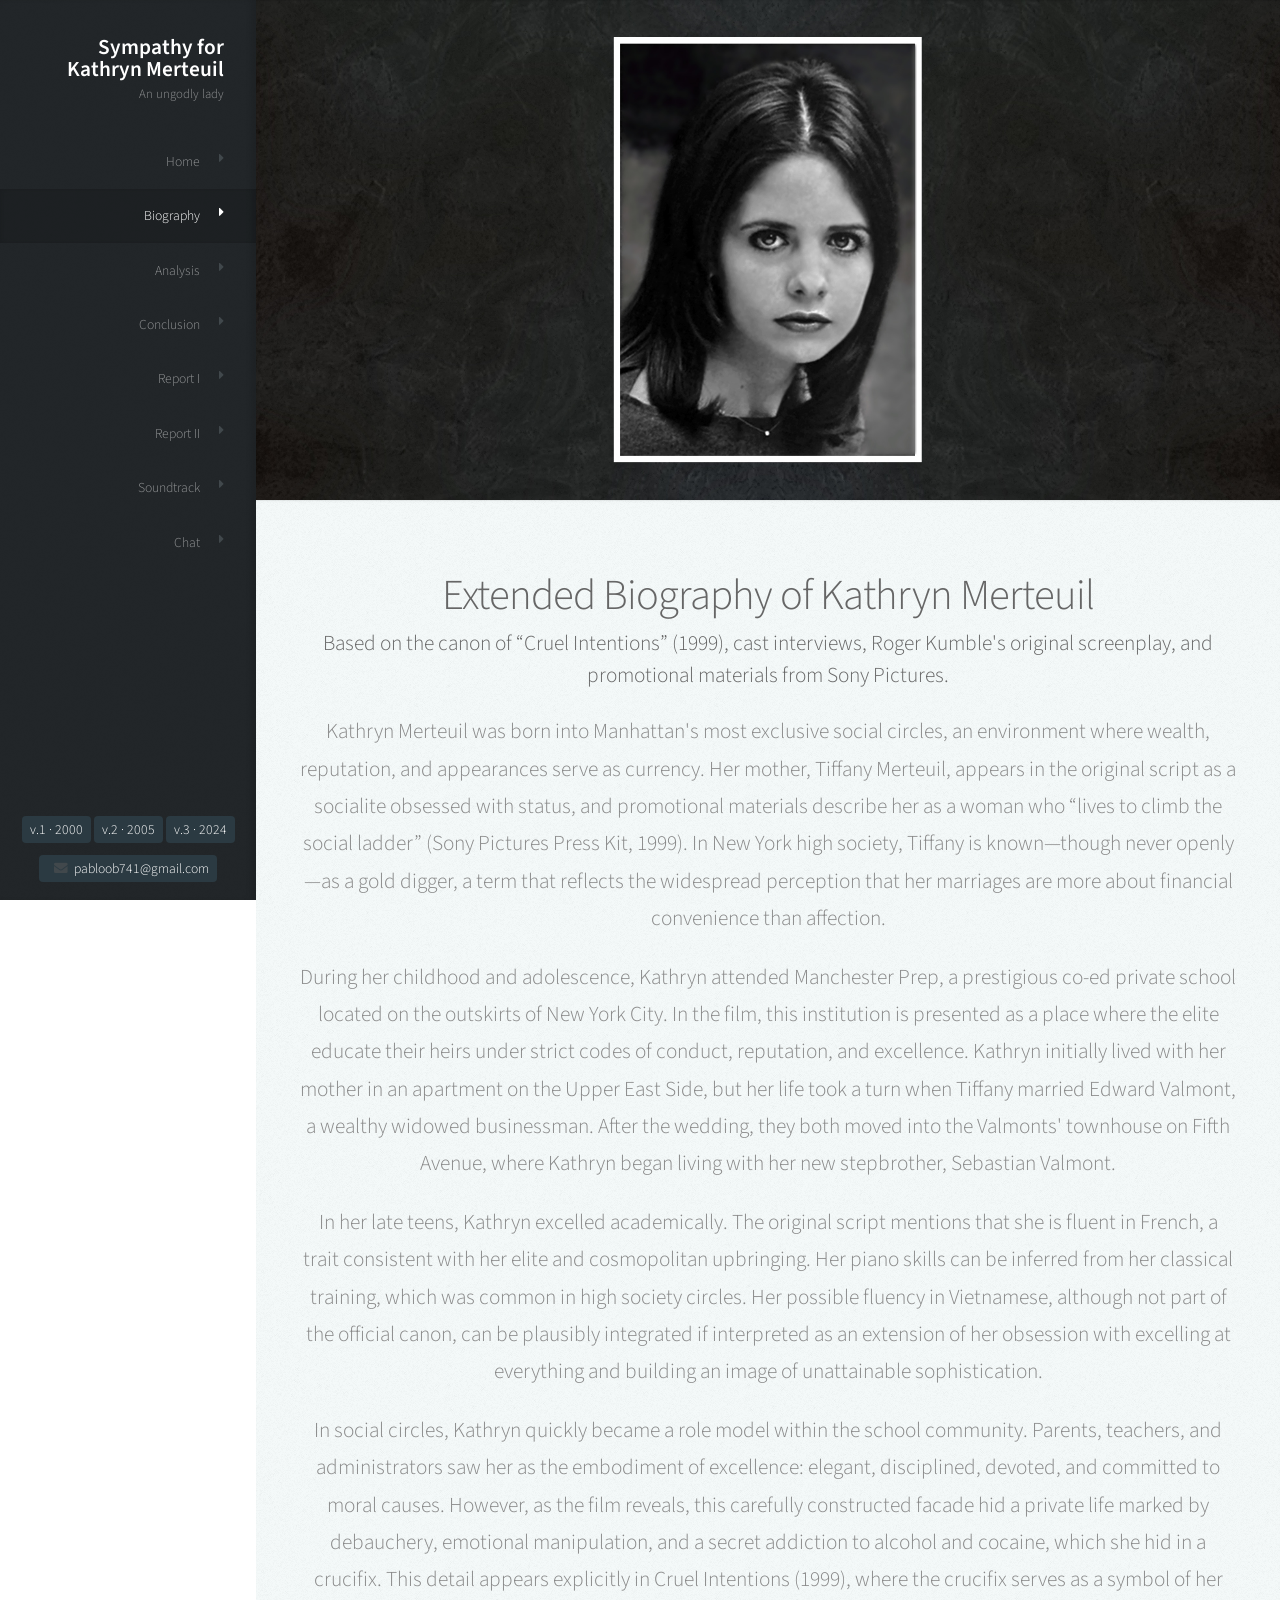
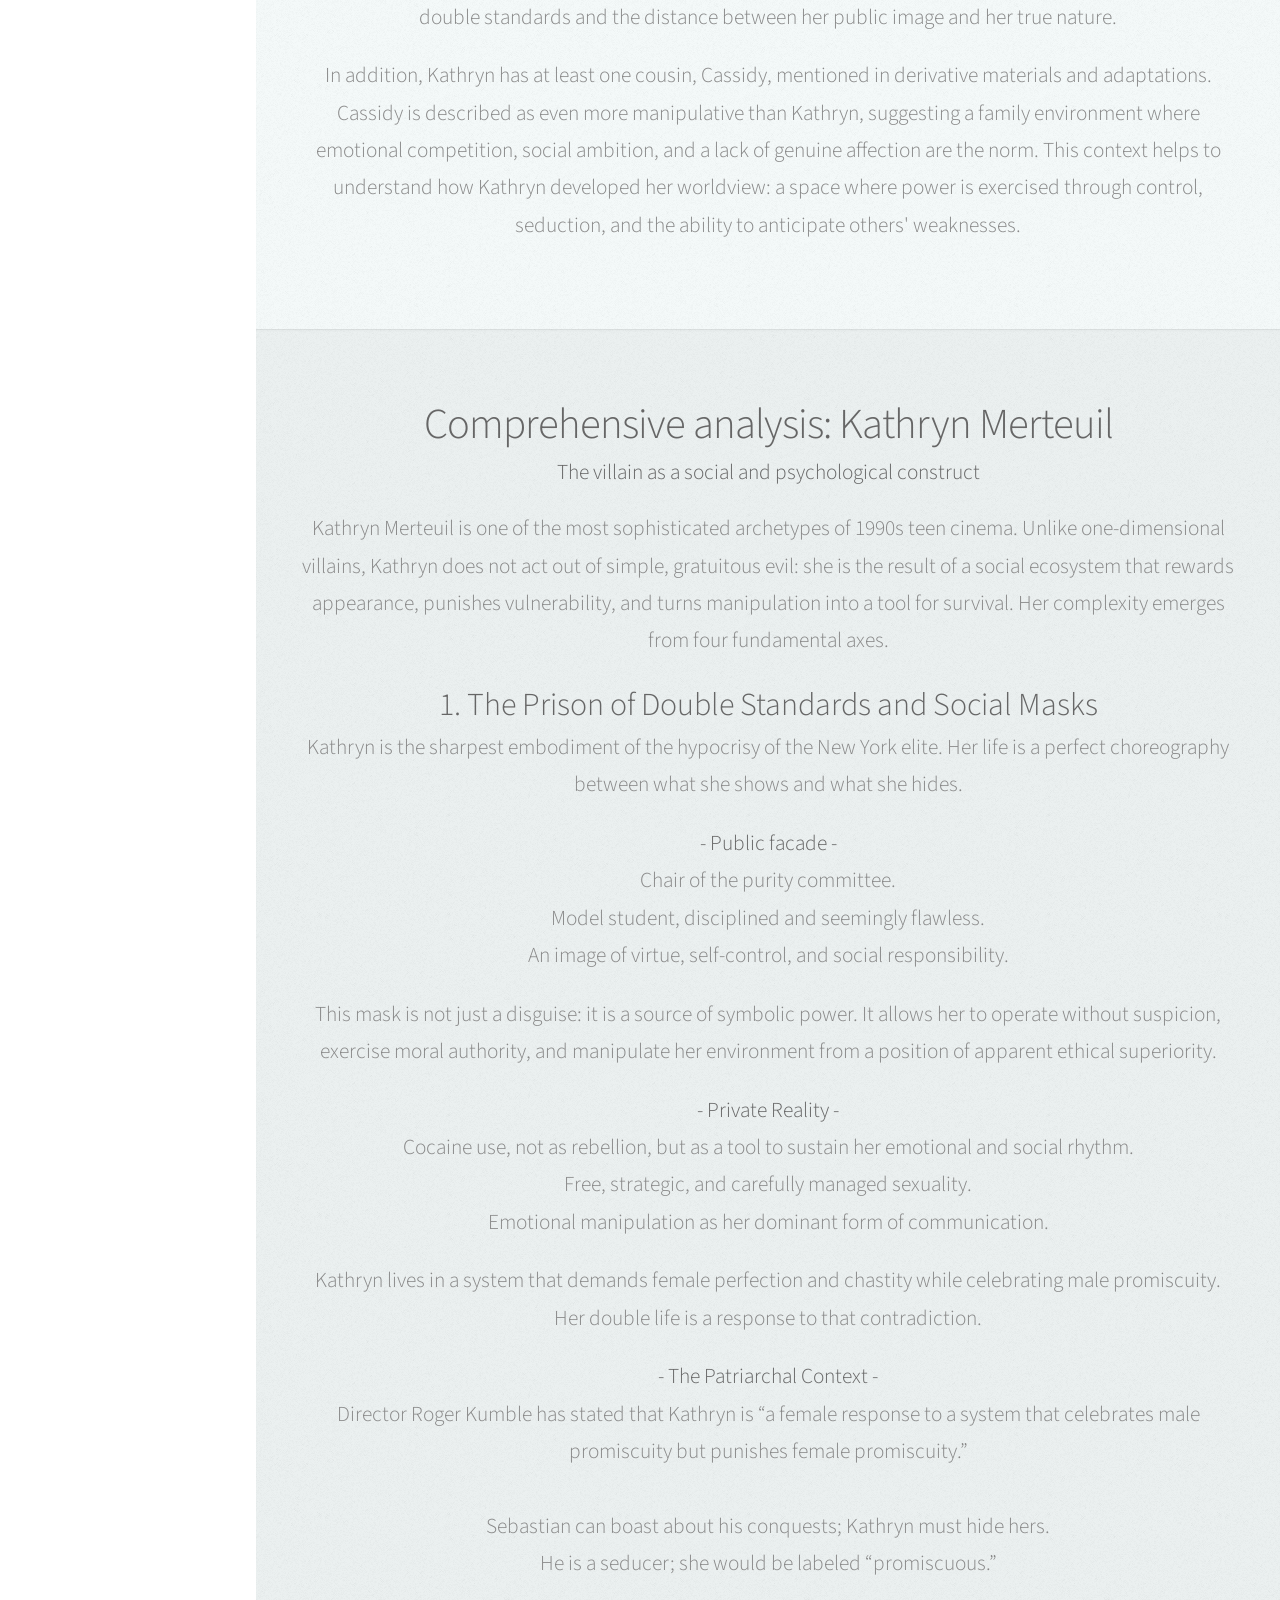
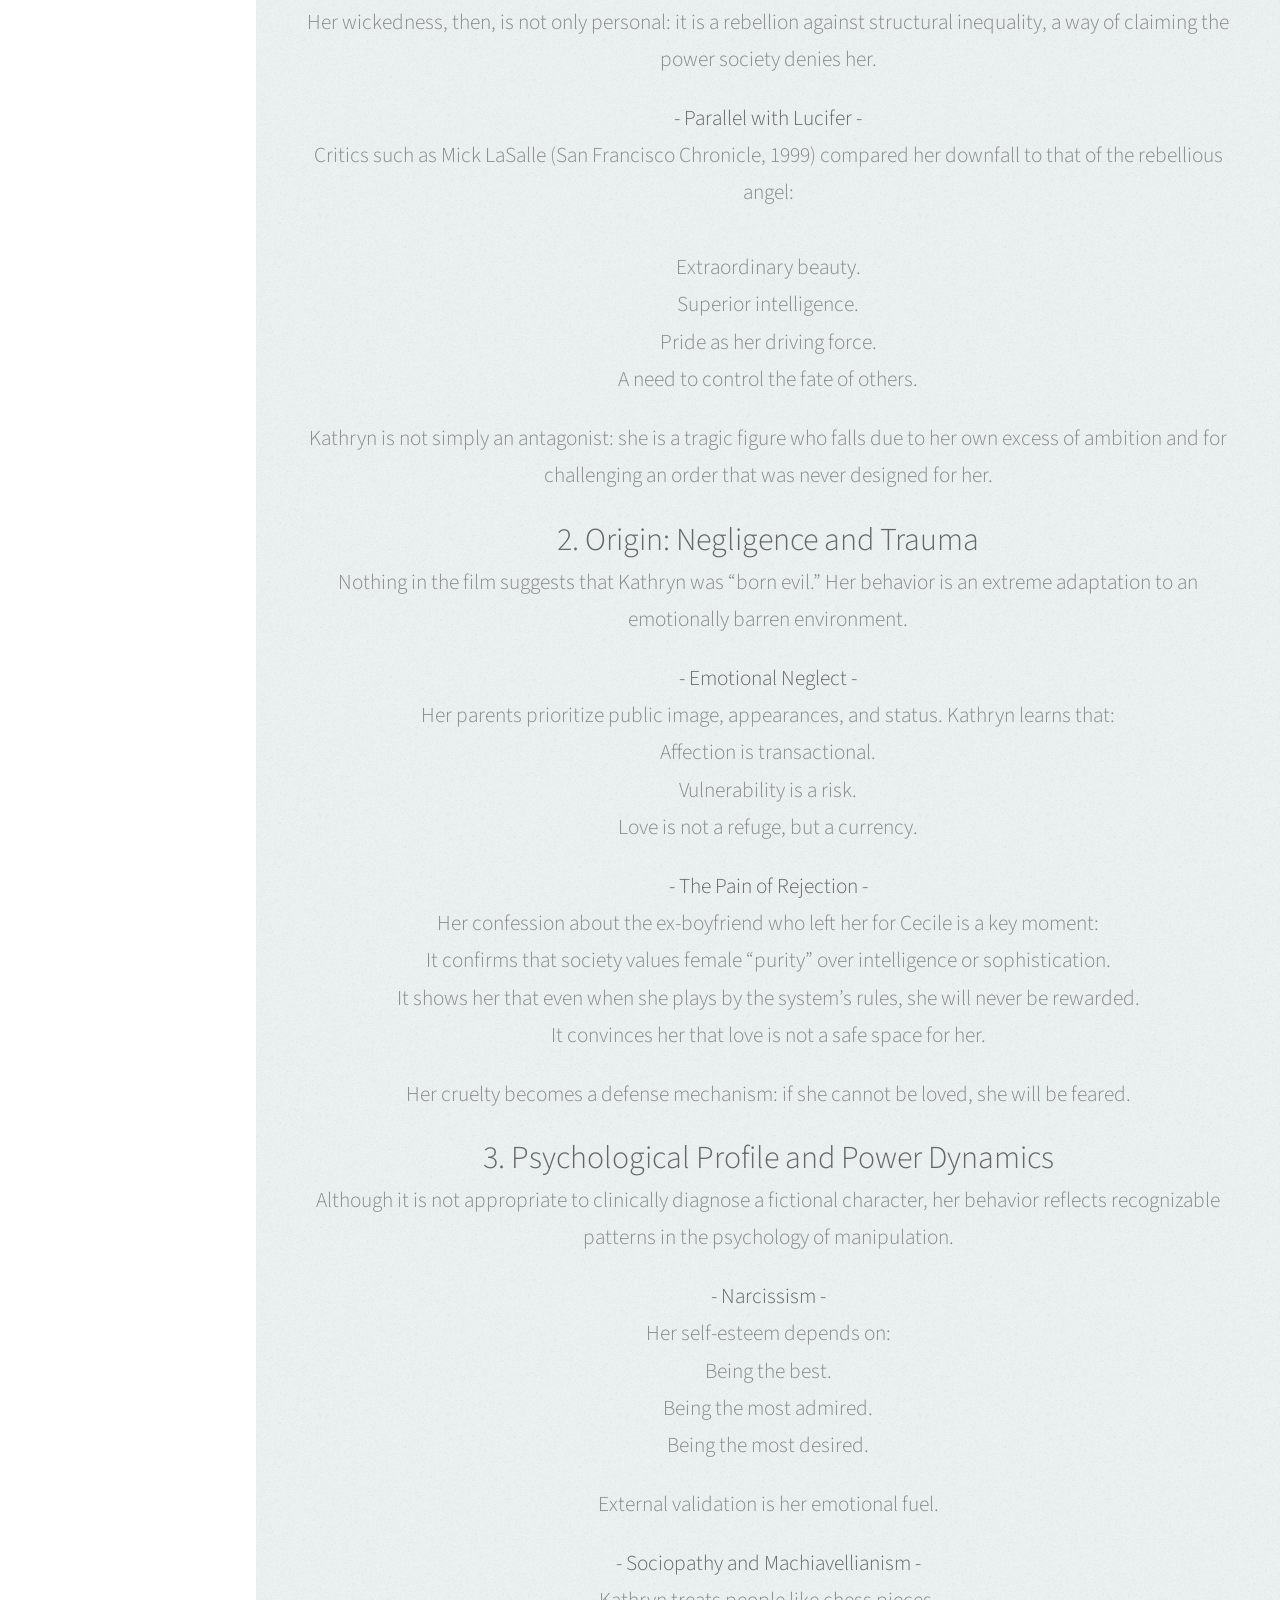
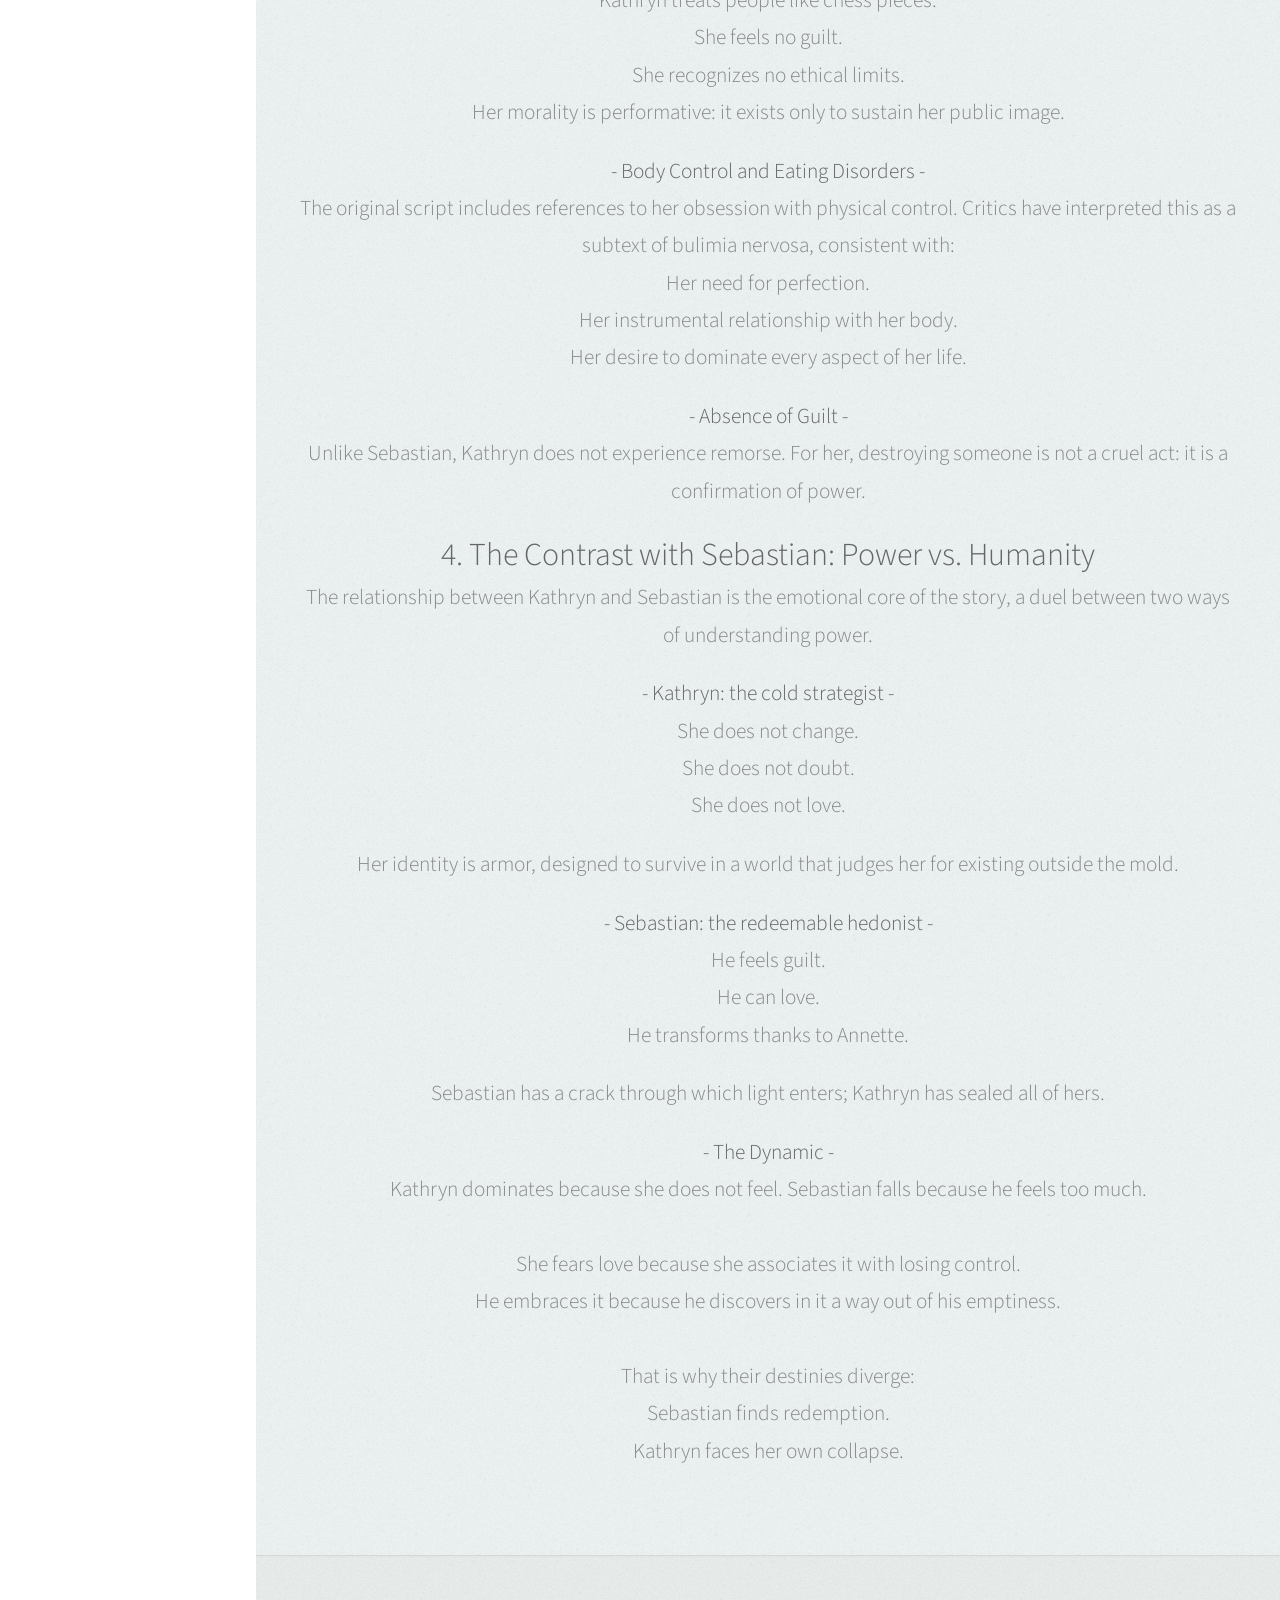
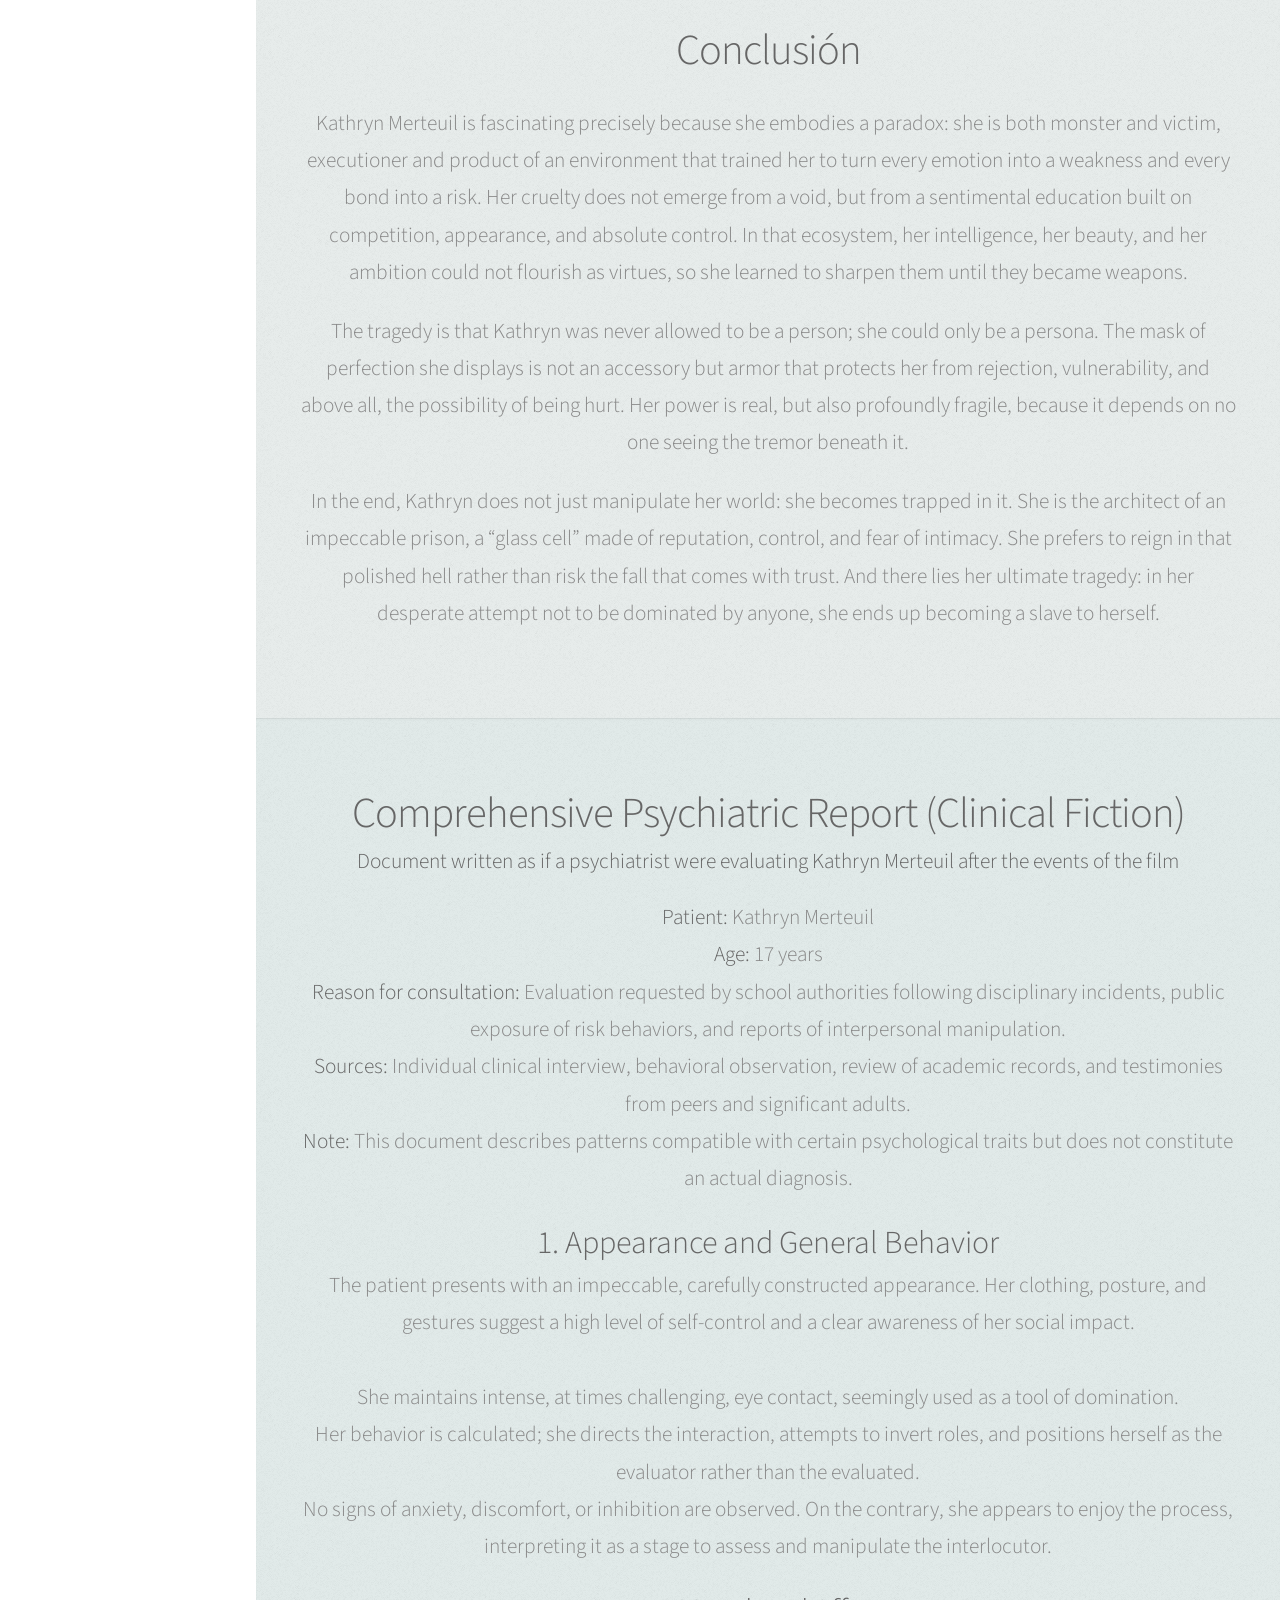
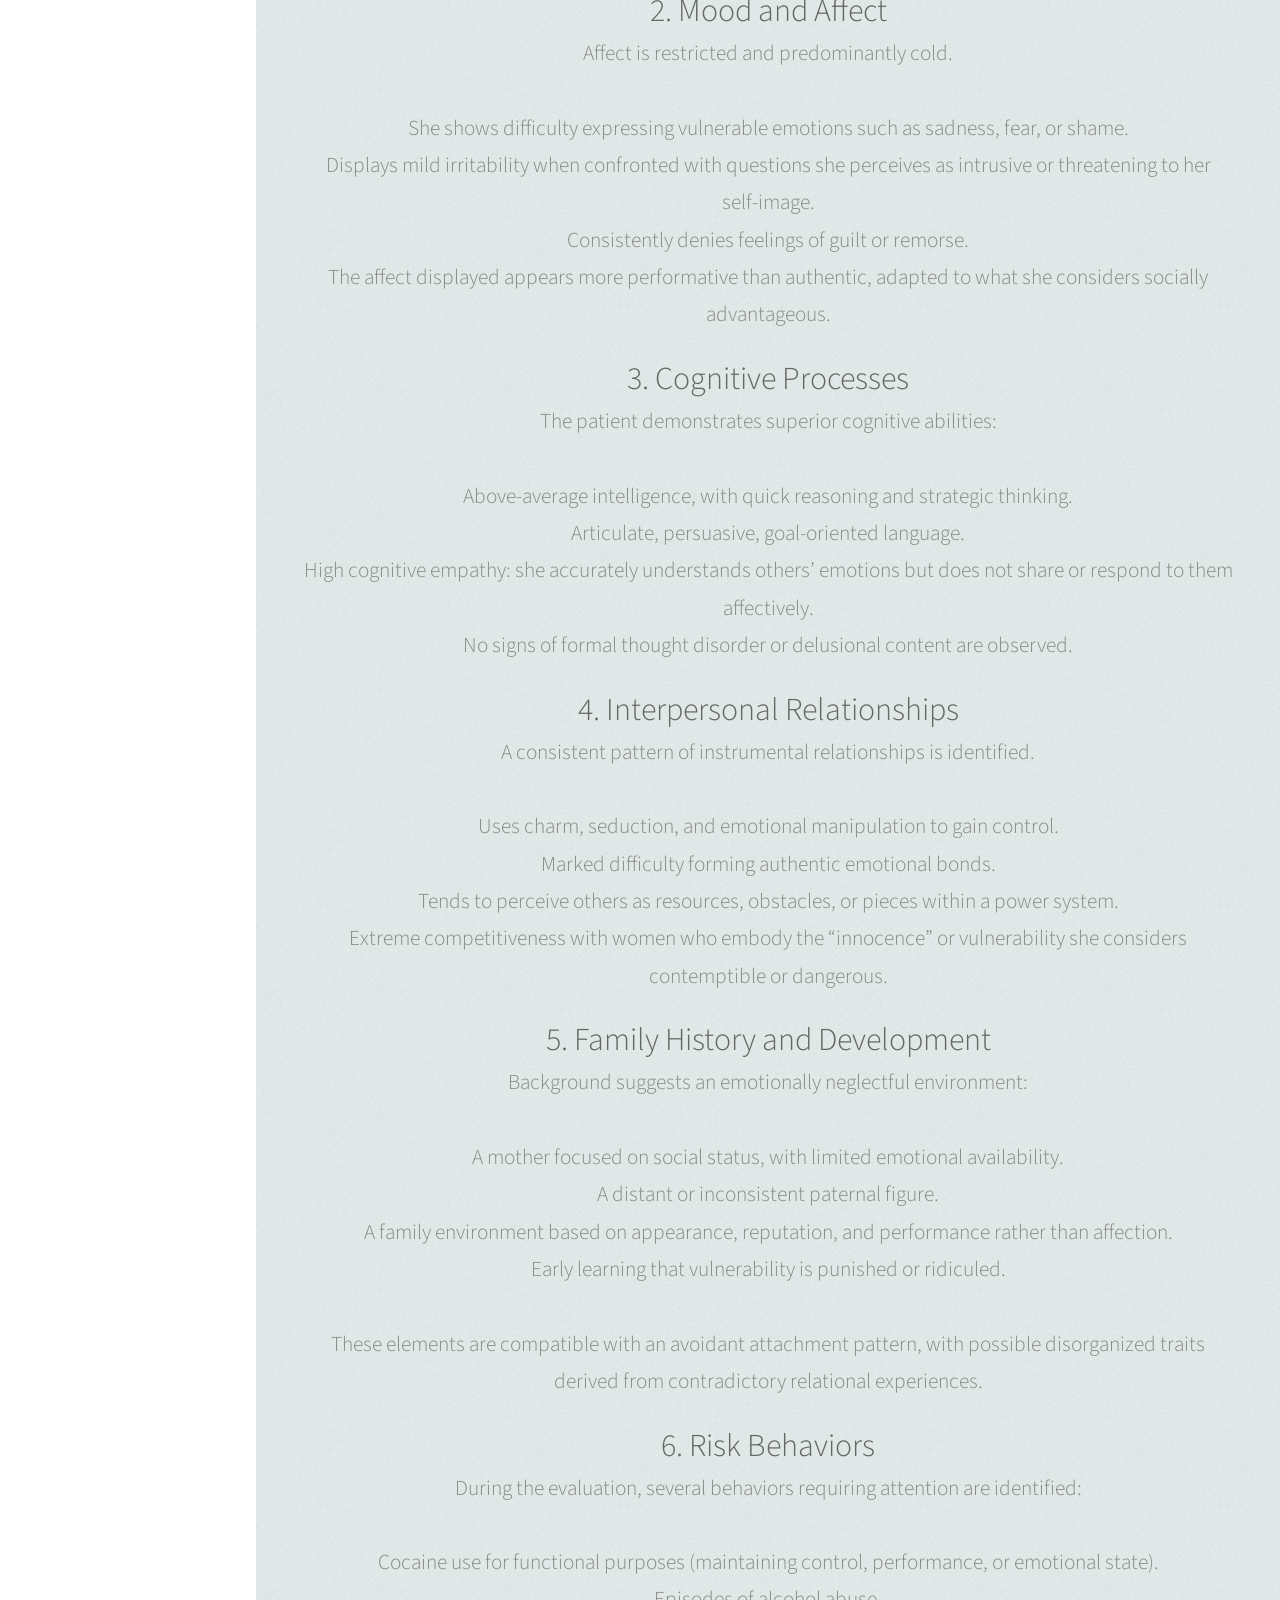
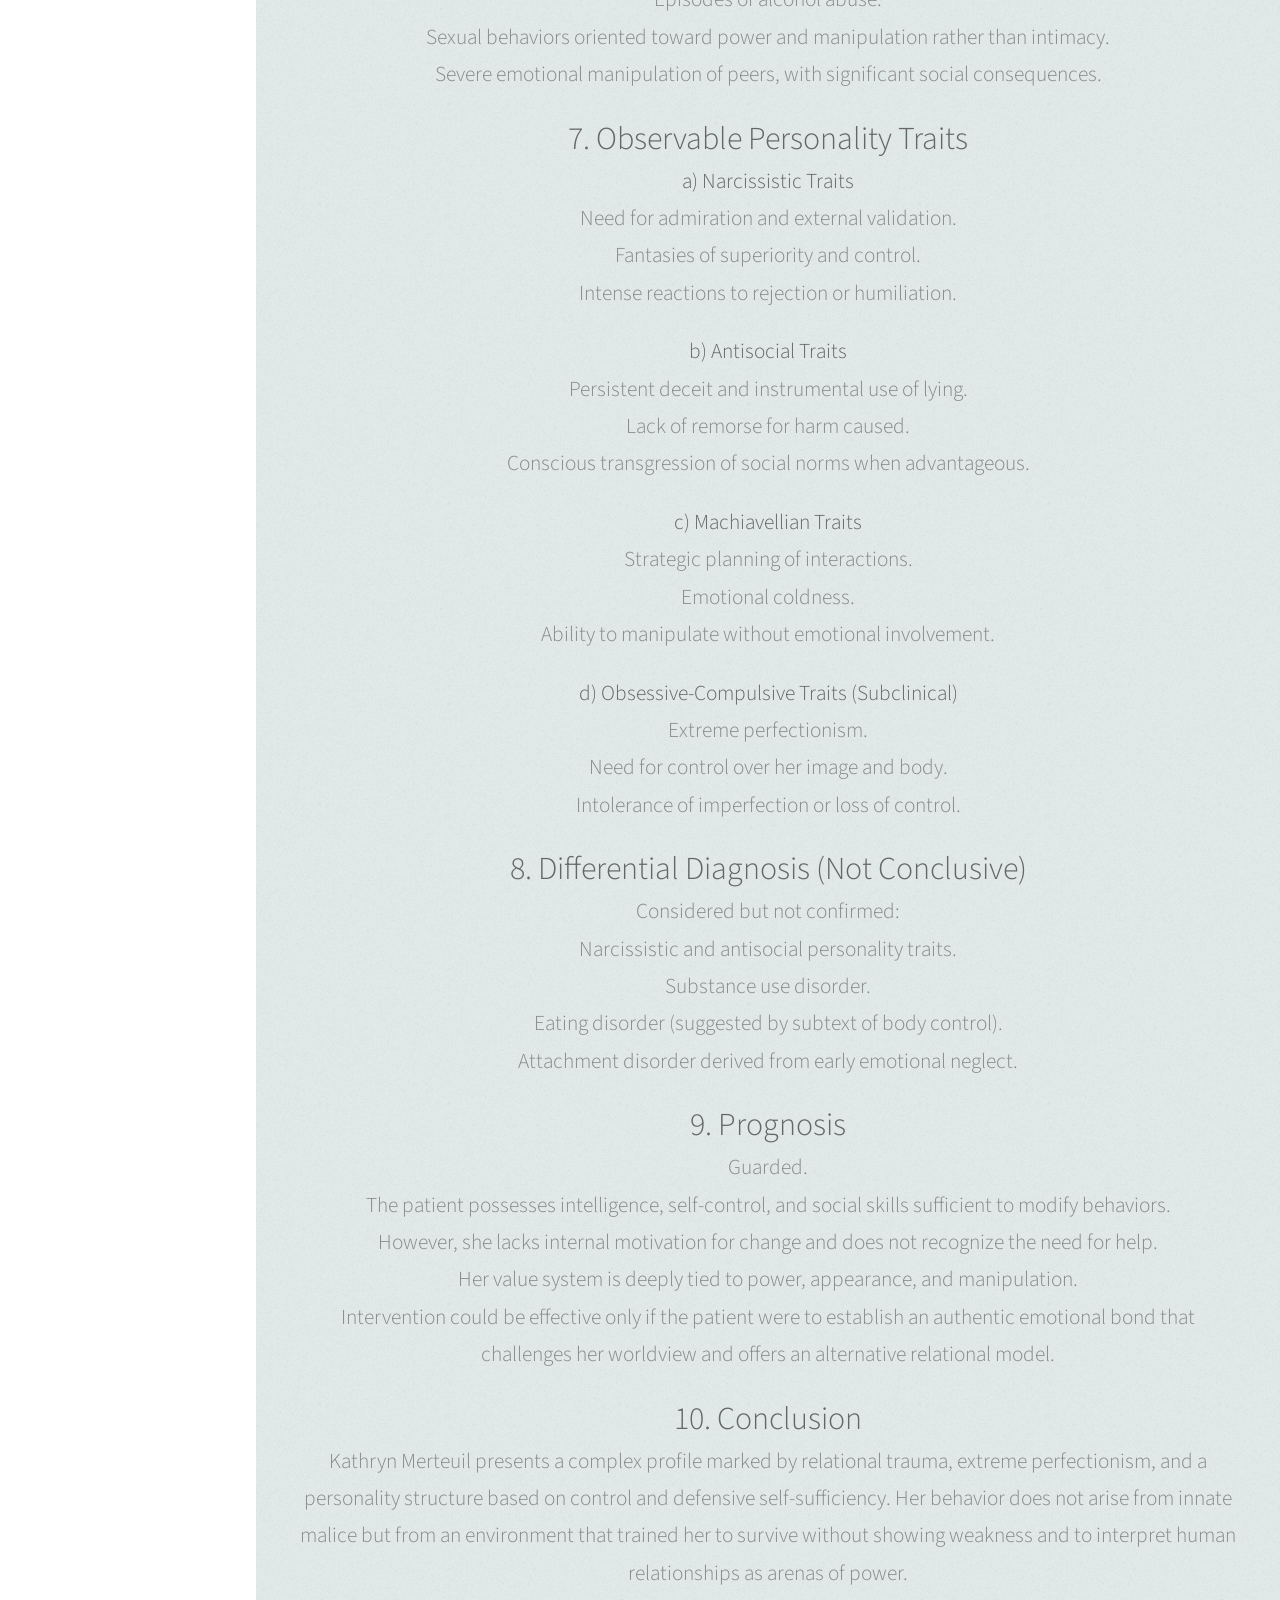
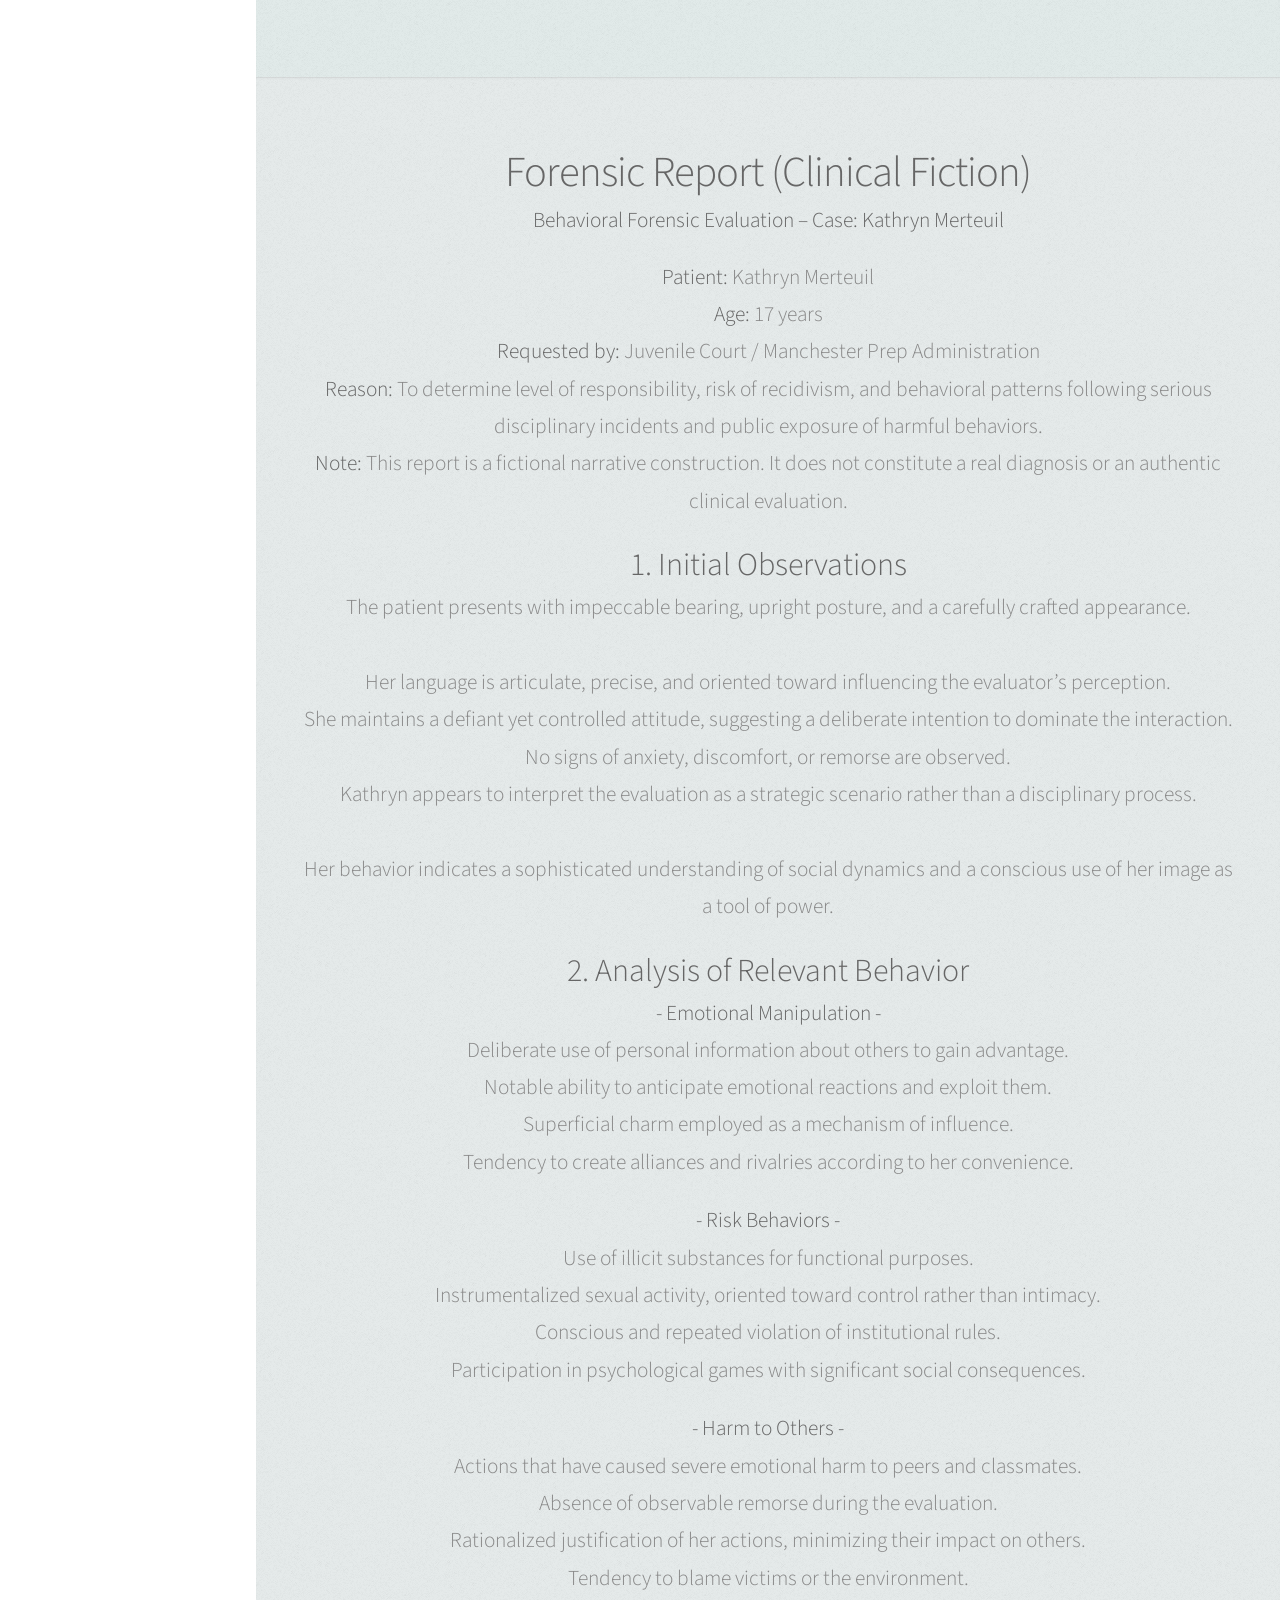
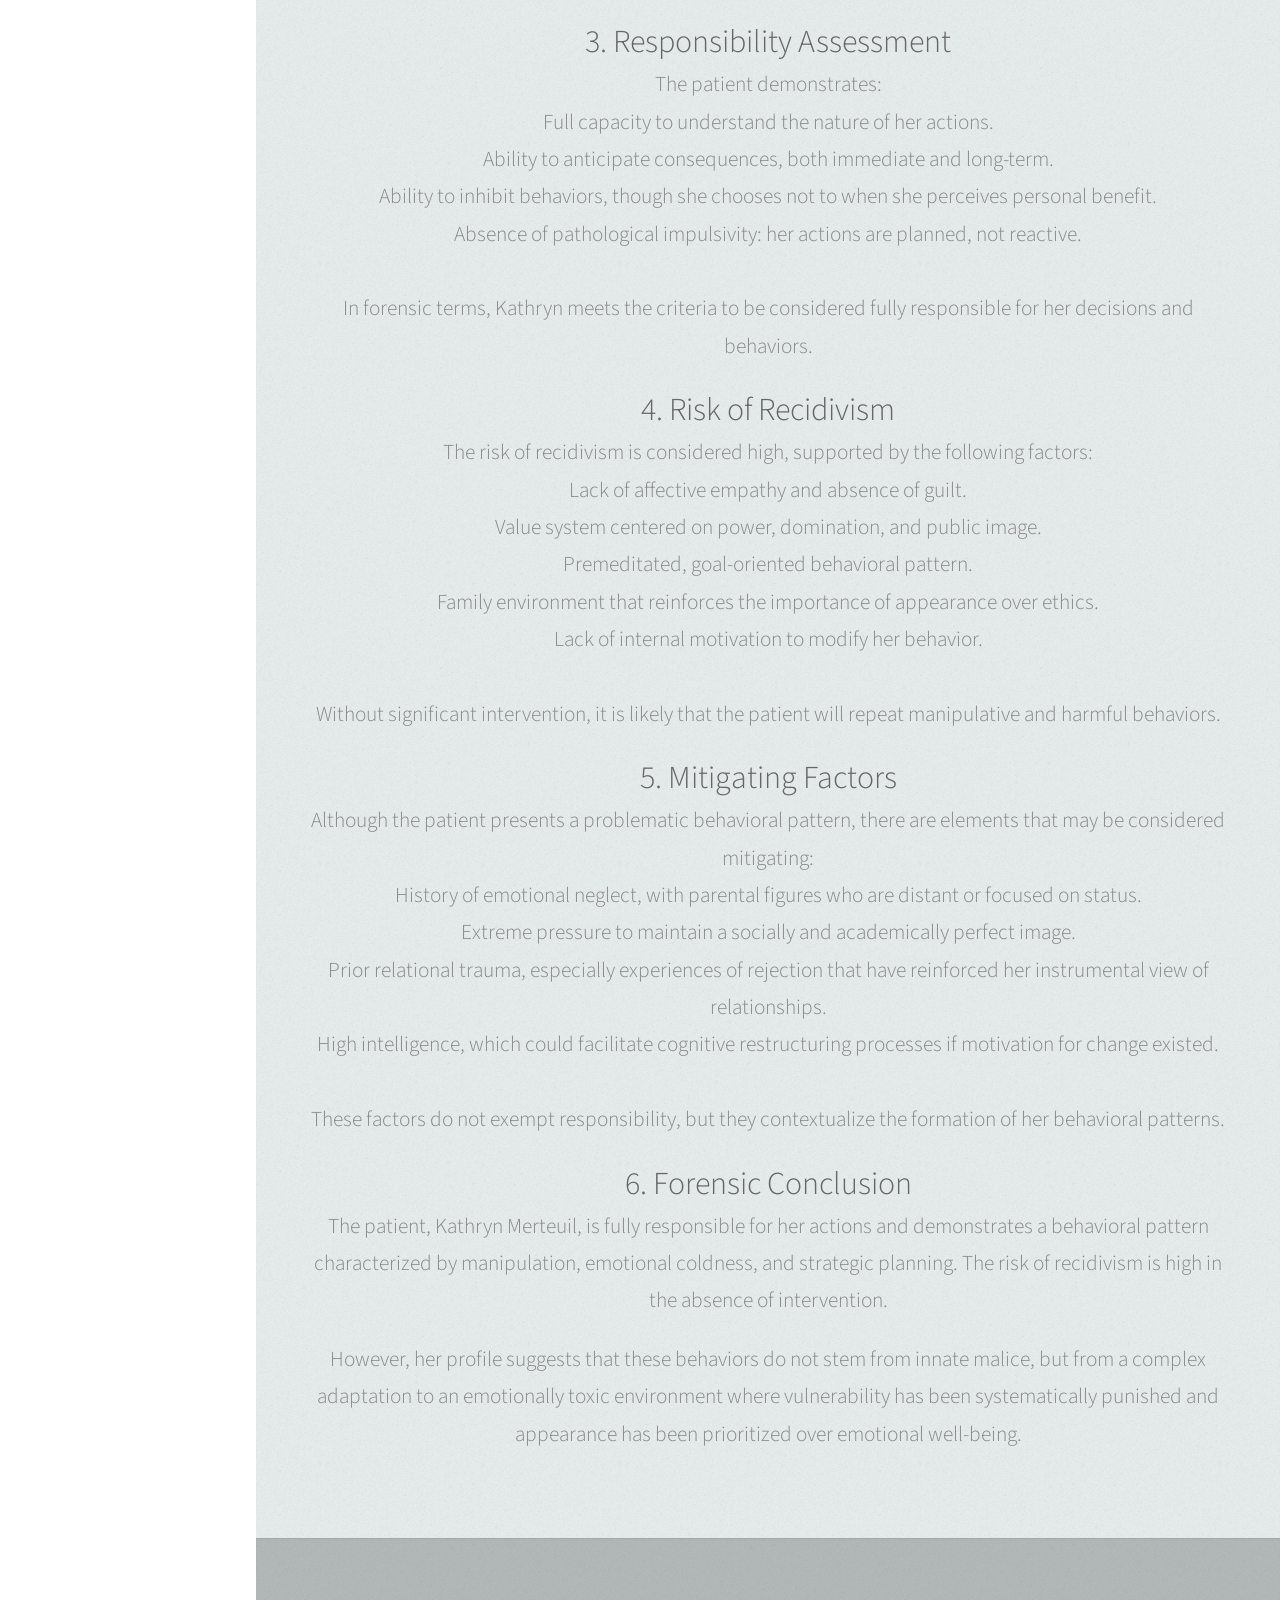
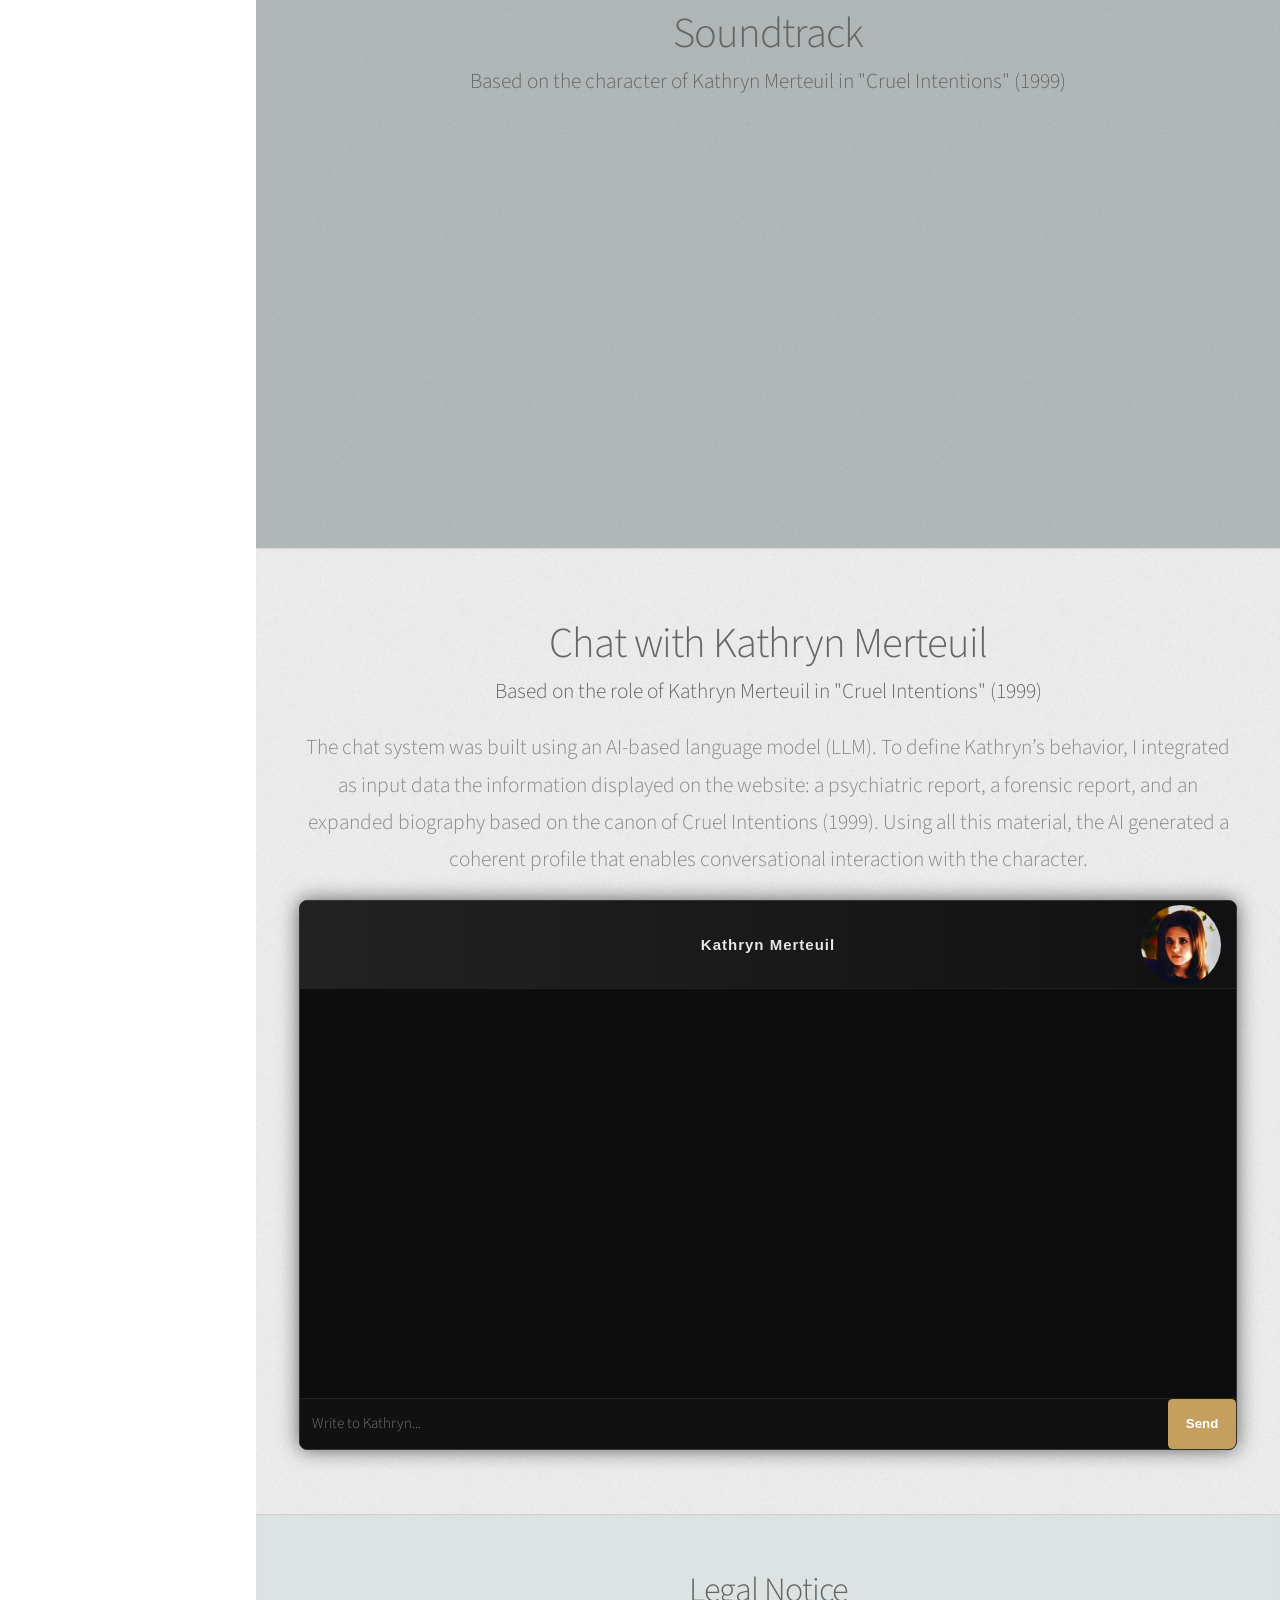
==== commit 30b6877e: "Update index.html" ====
--- a/index.html
+++ b/index.html
@@ -62,8 +62,6 @@
   </span>
 </div>						
 							
-							<li><a href="#" class="icon solid fa-envelope"><span class="label">Email</span></a>pabloob741@gmail.com</li>
-							
 						</ul>
 
 				</div>
@@ -787,3 +785,4 @@
 
 
 
+
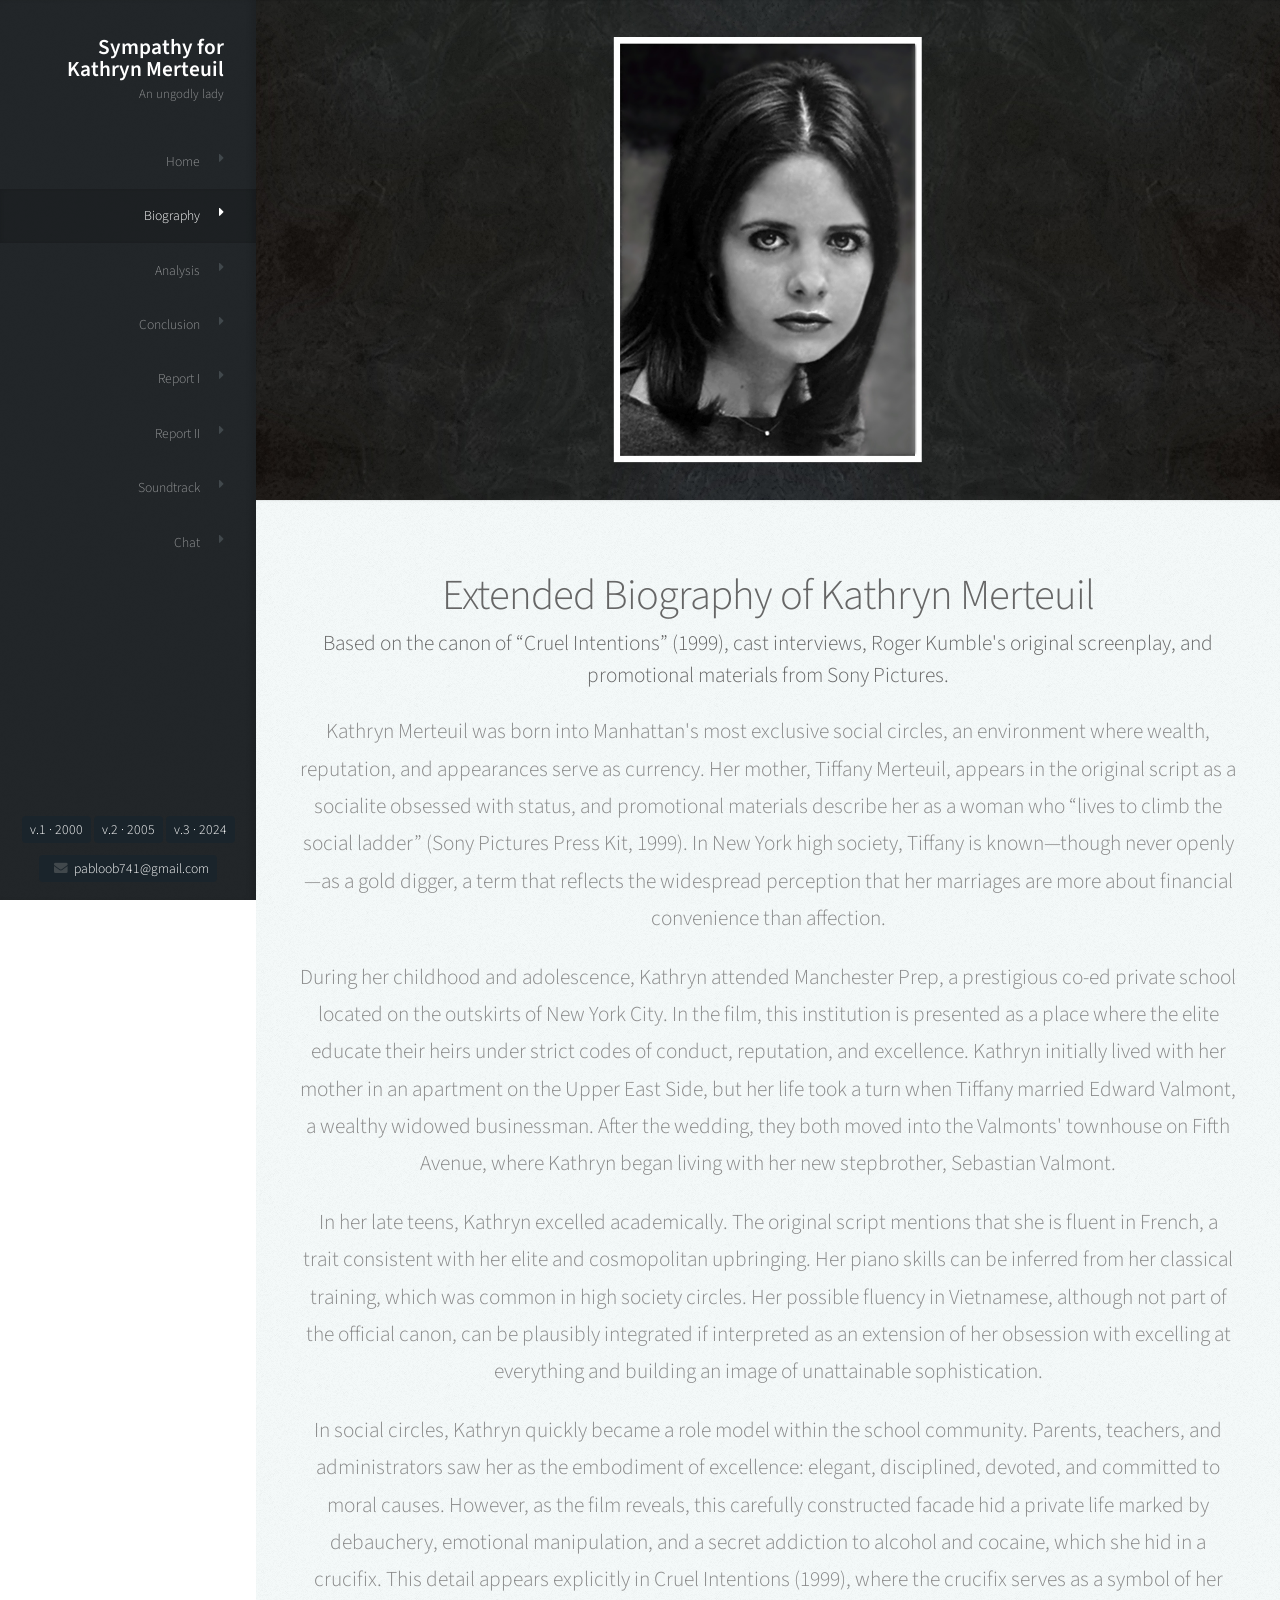
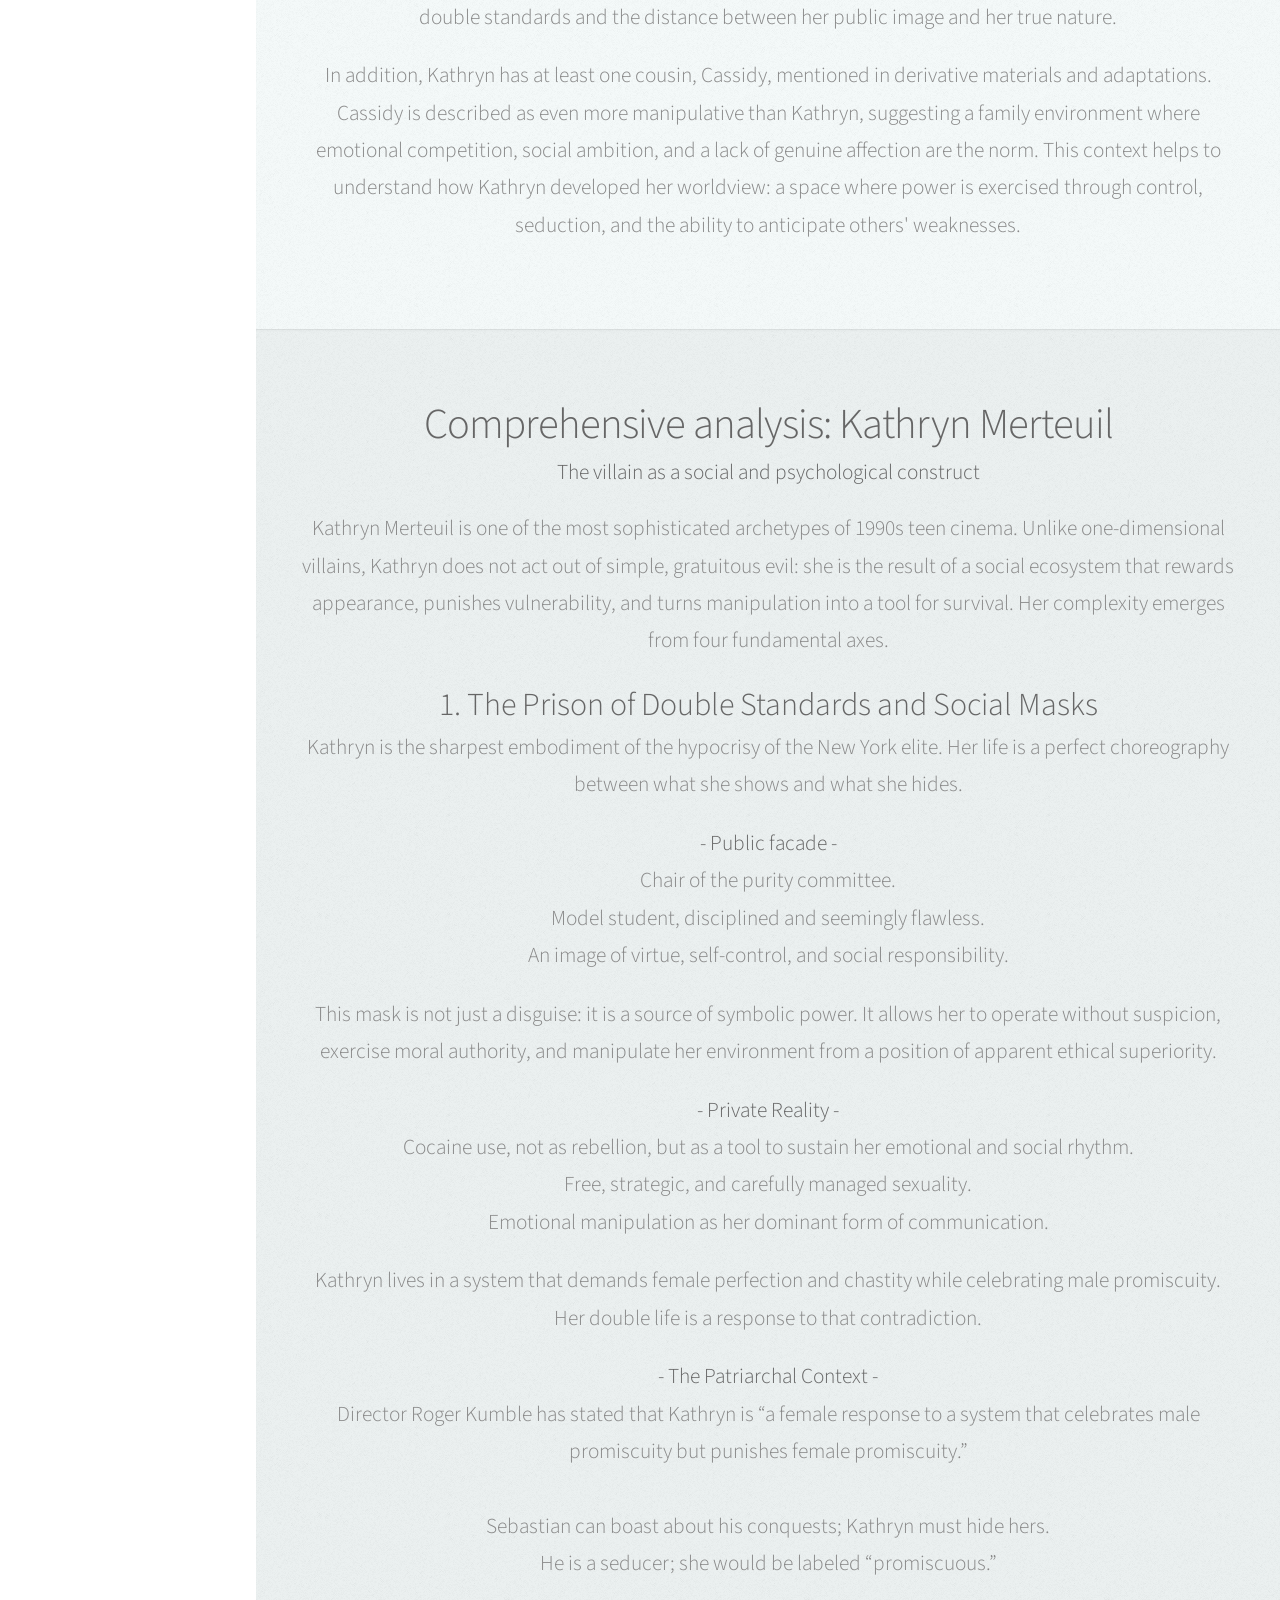
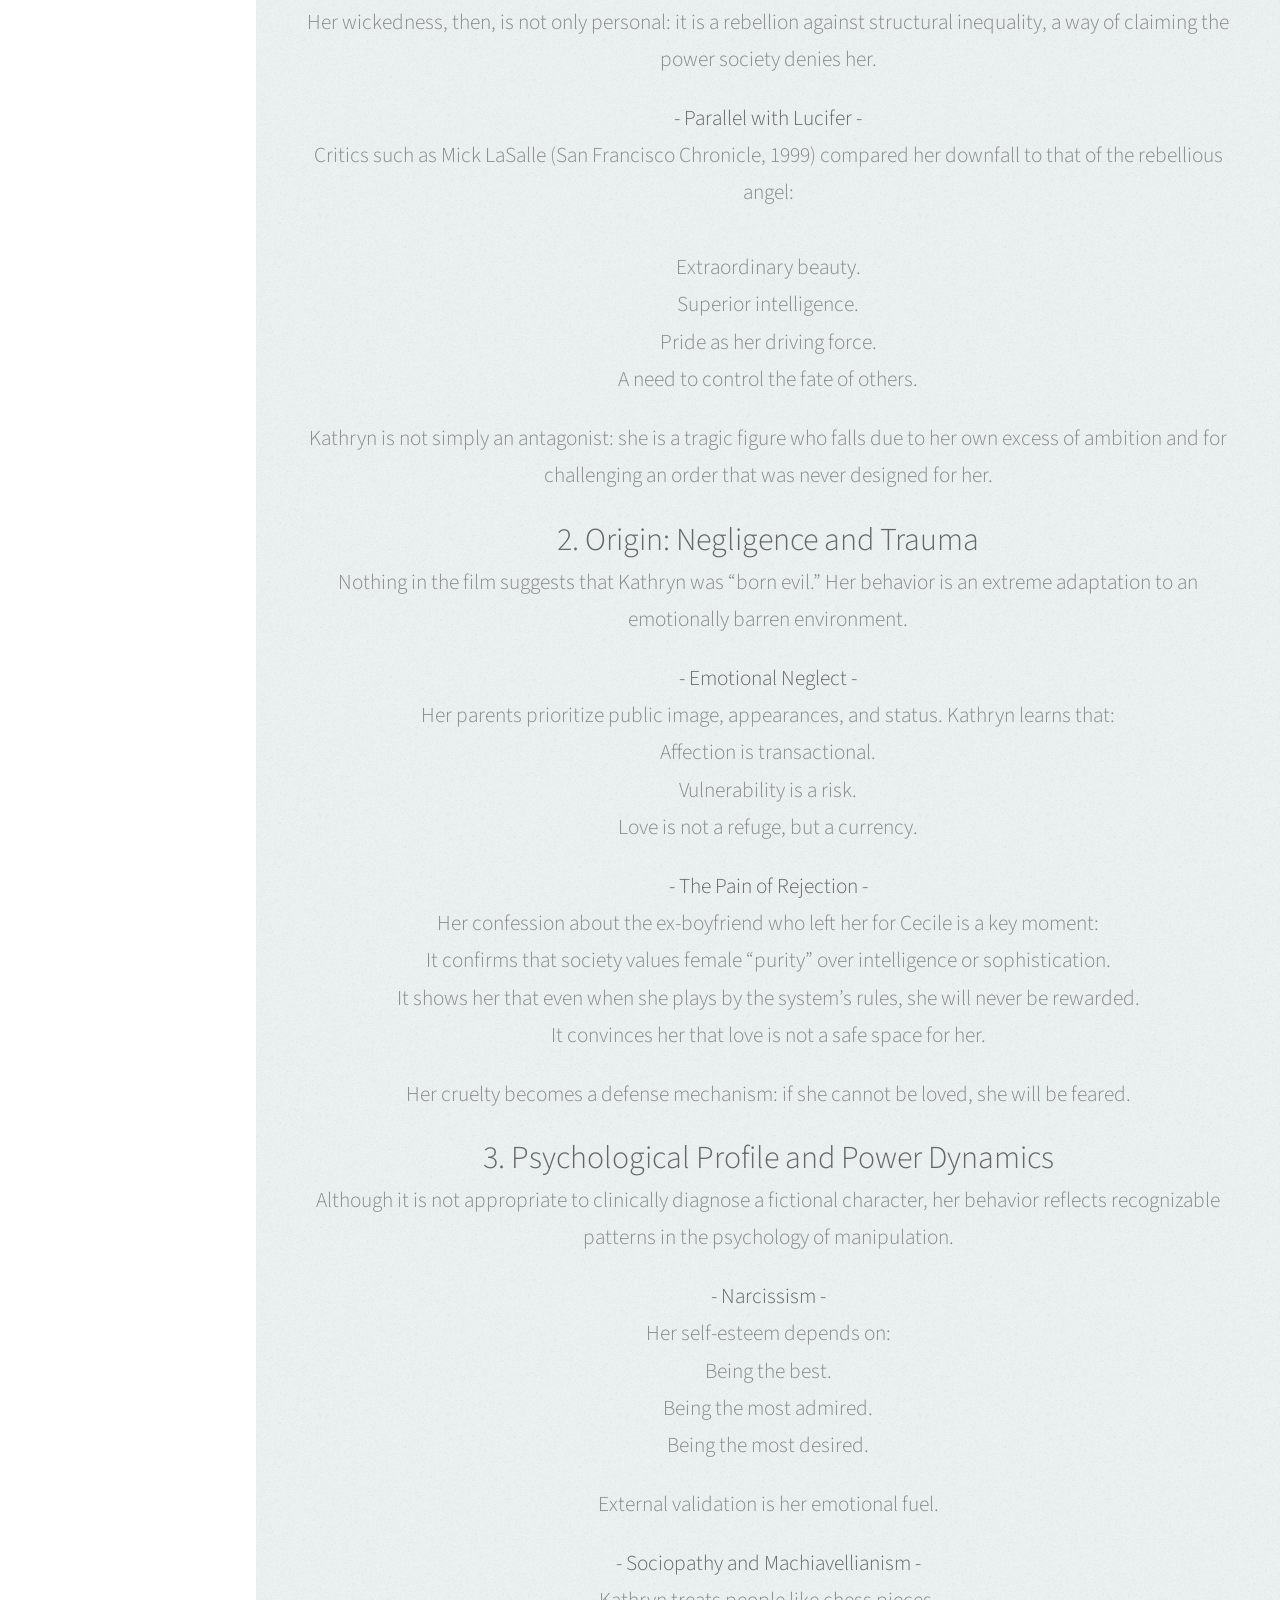
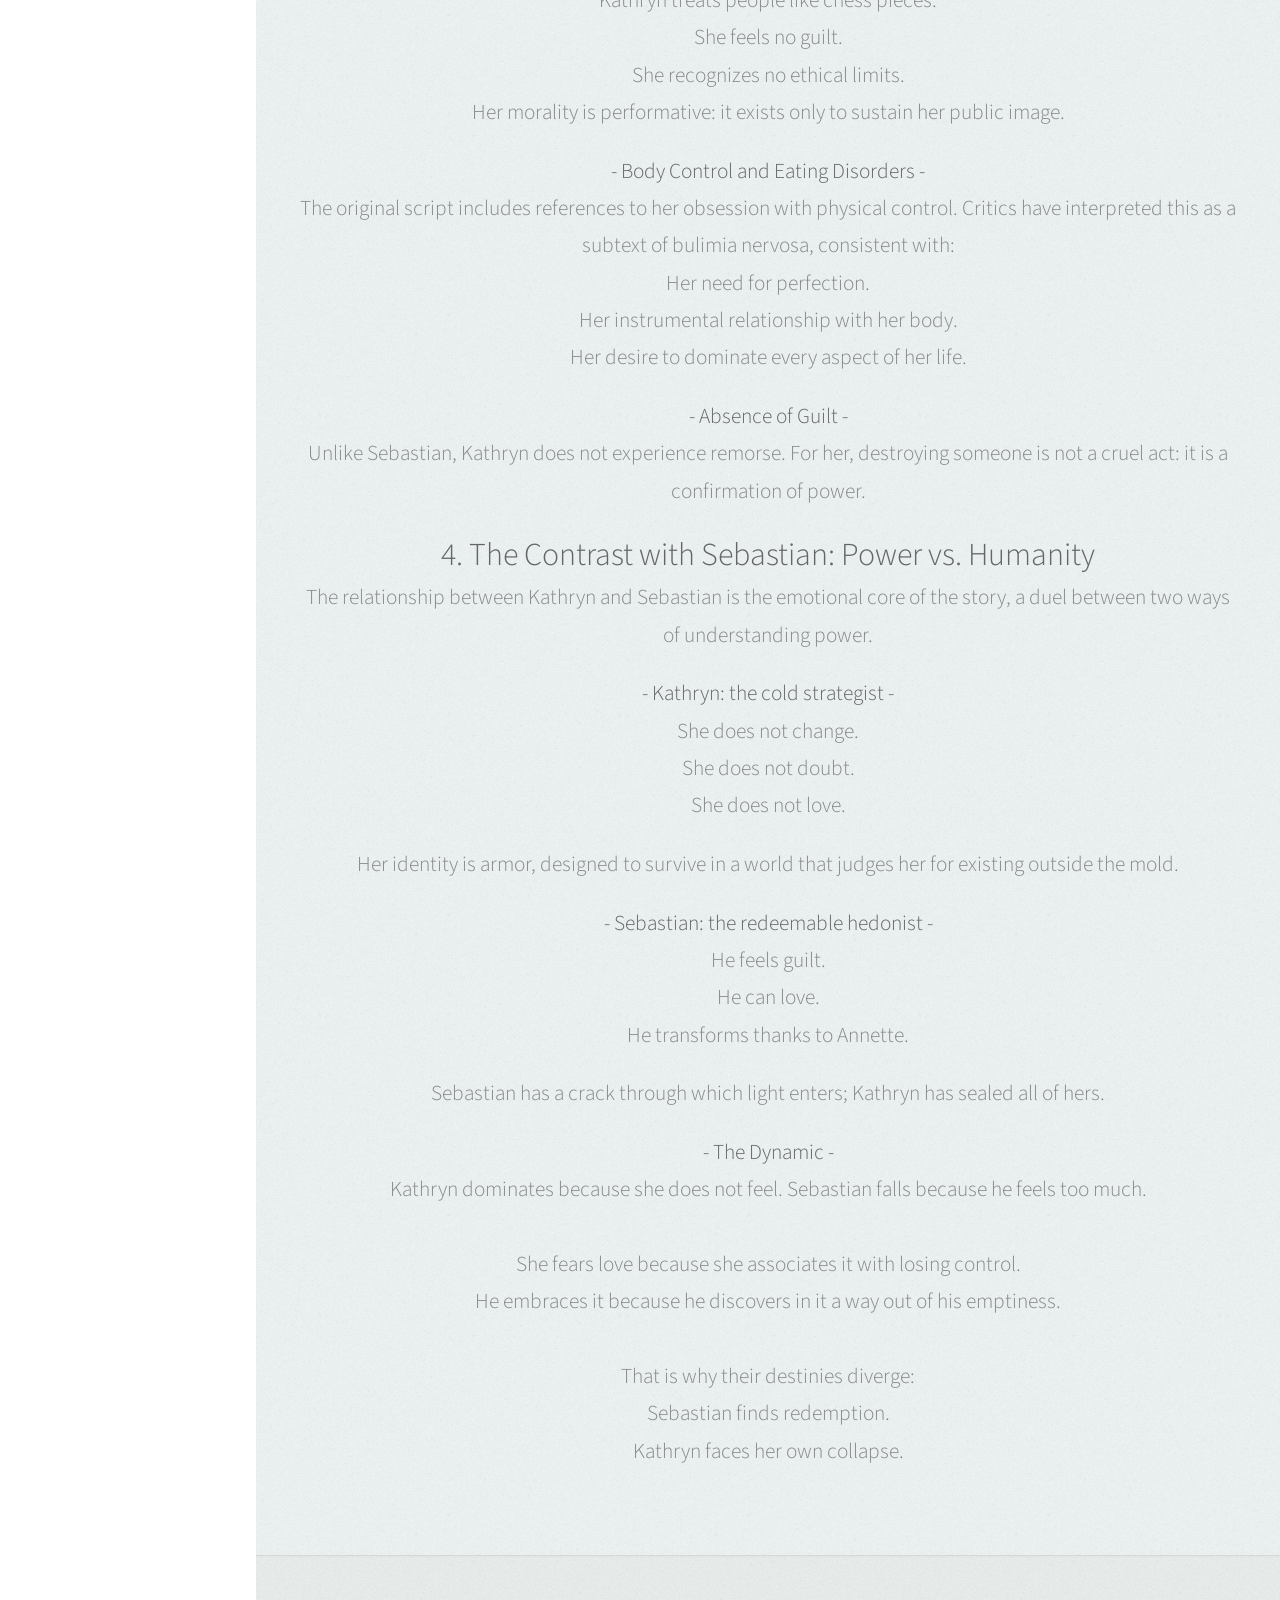
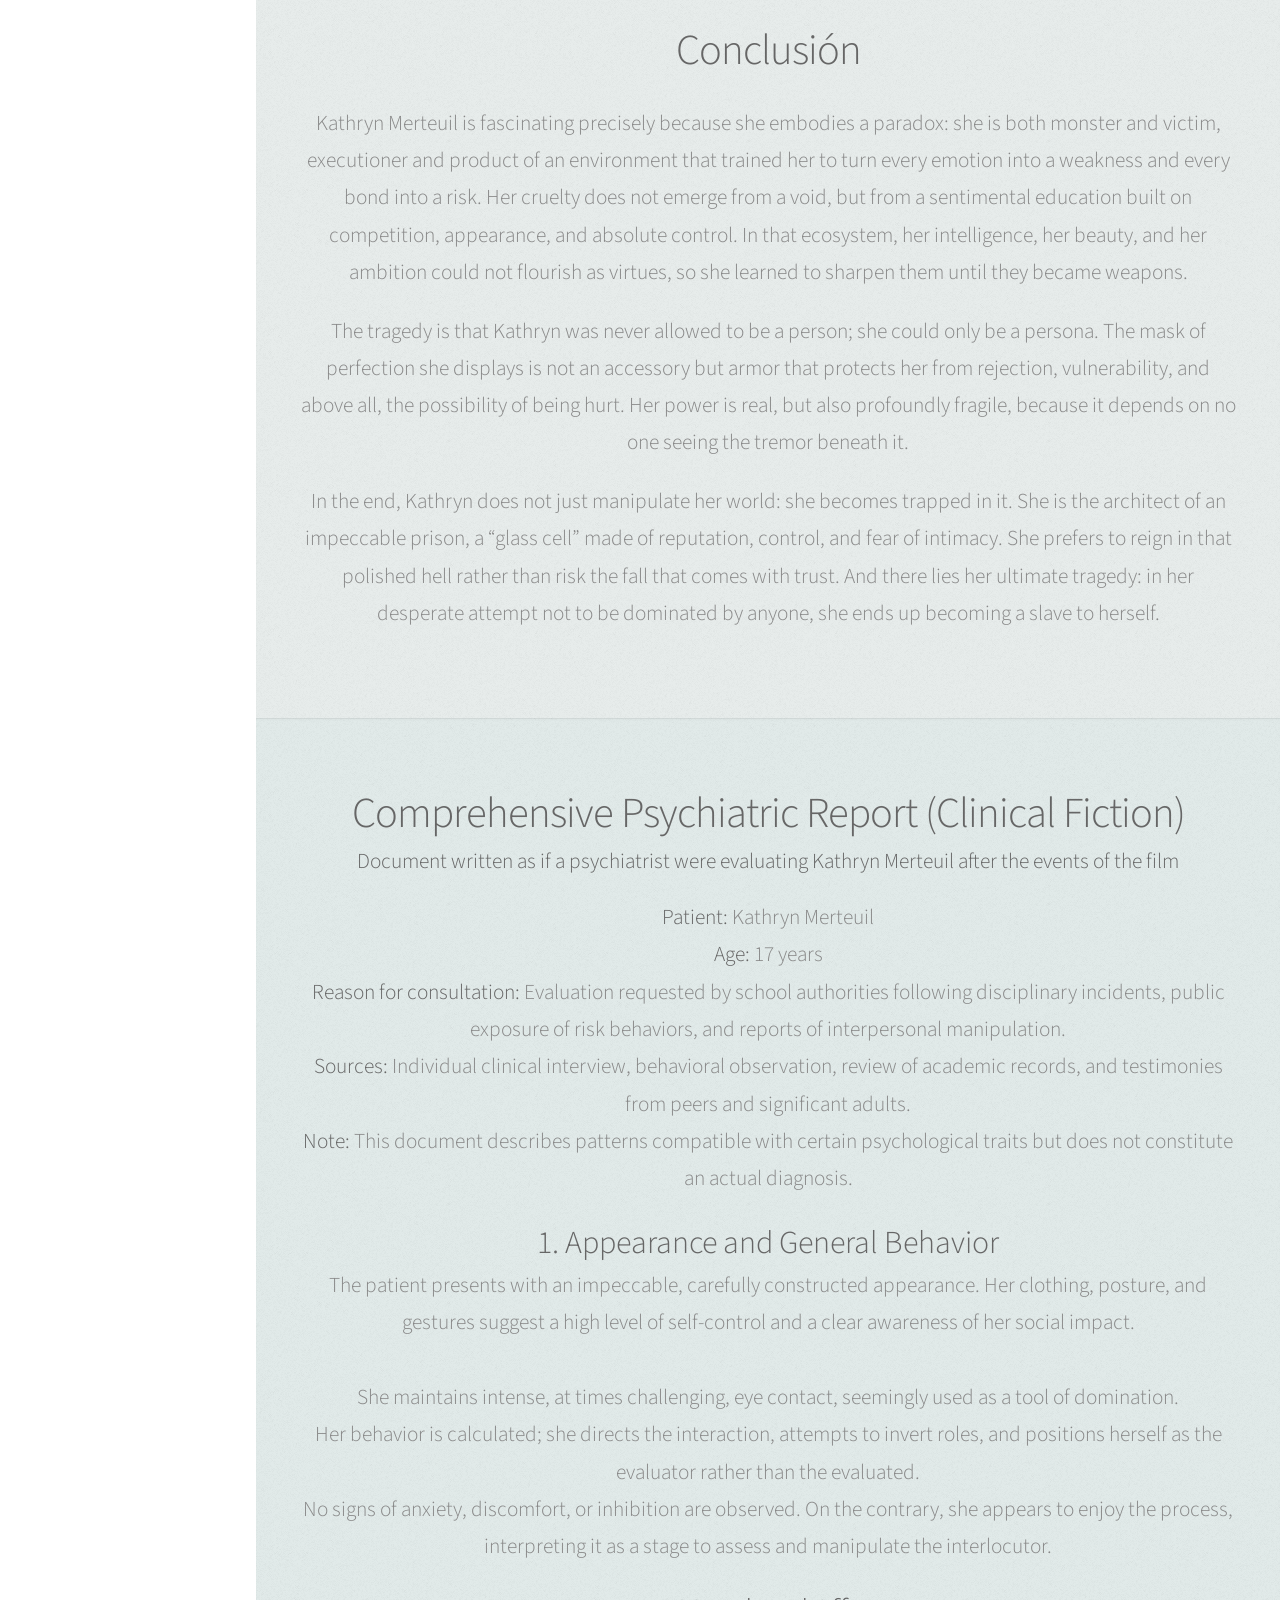
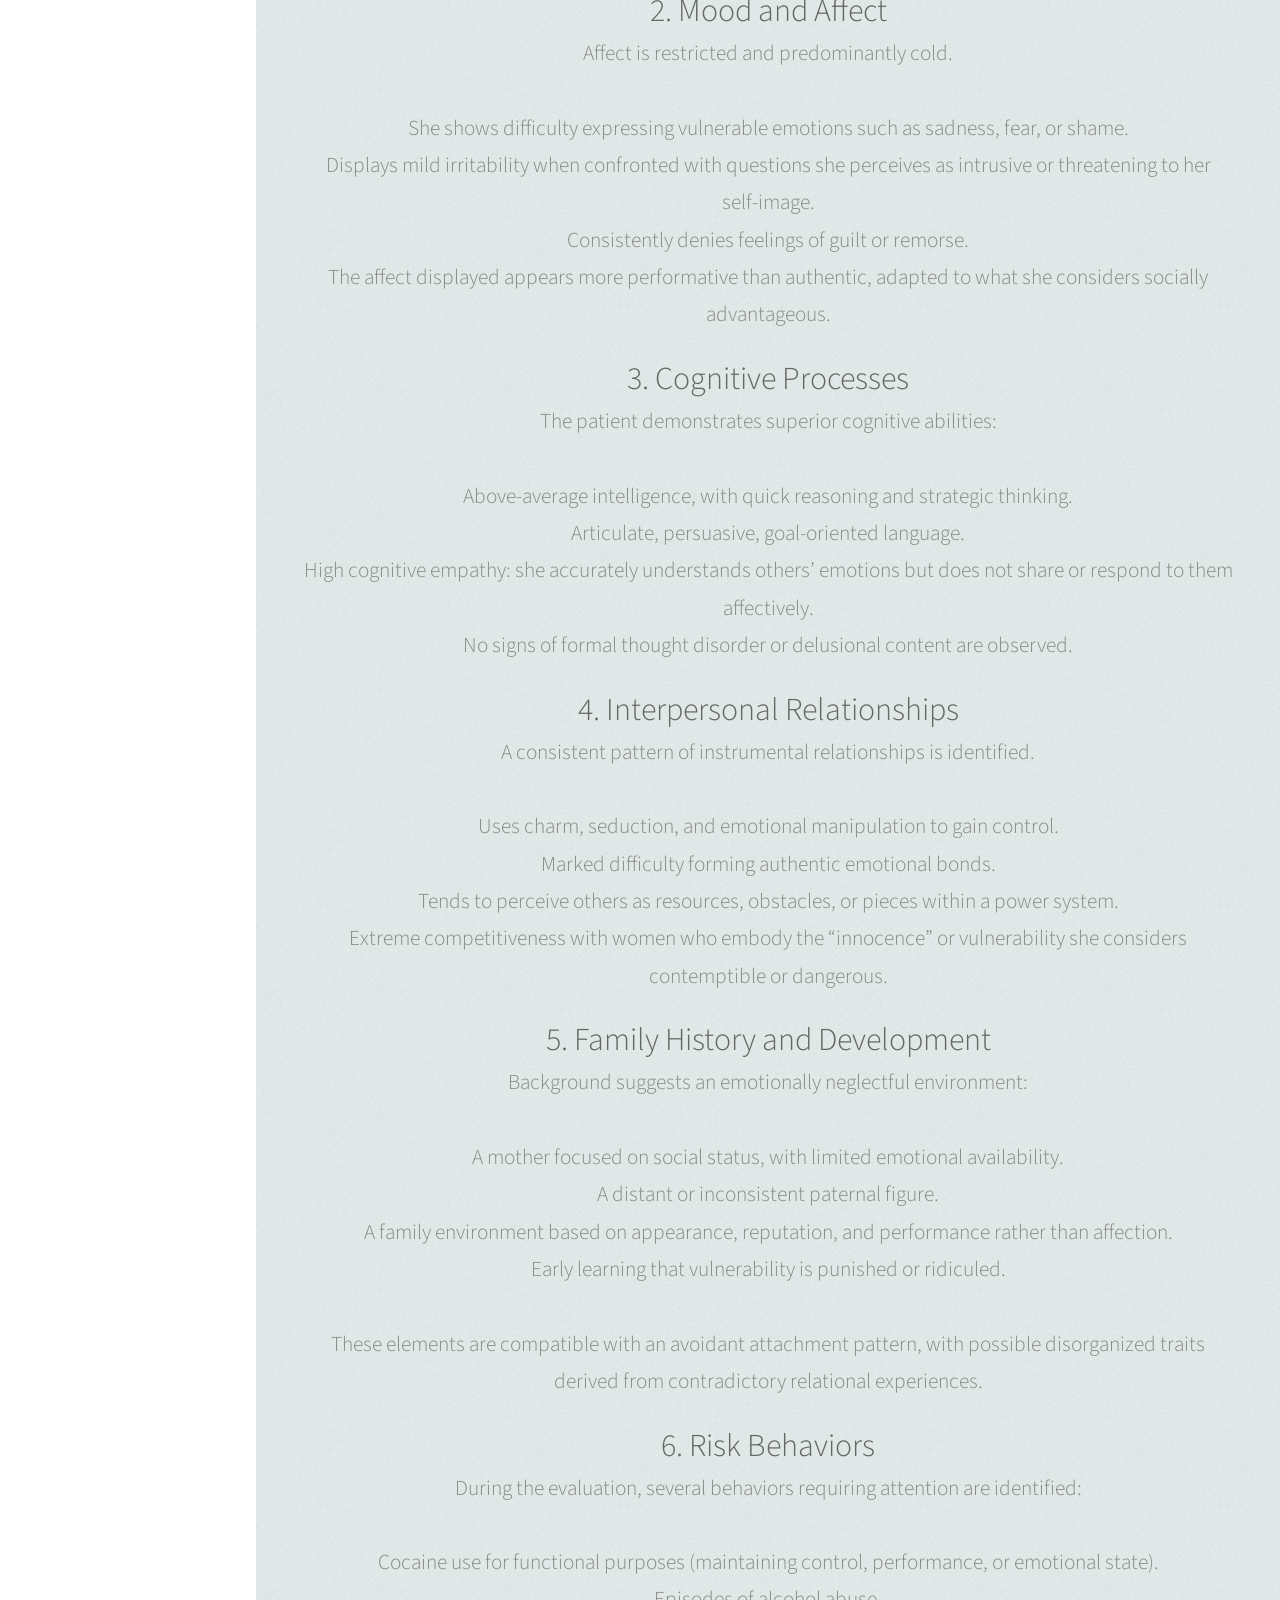
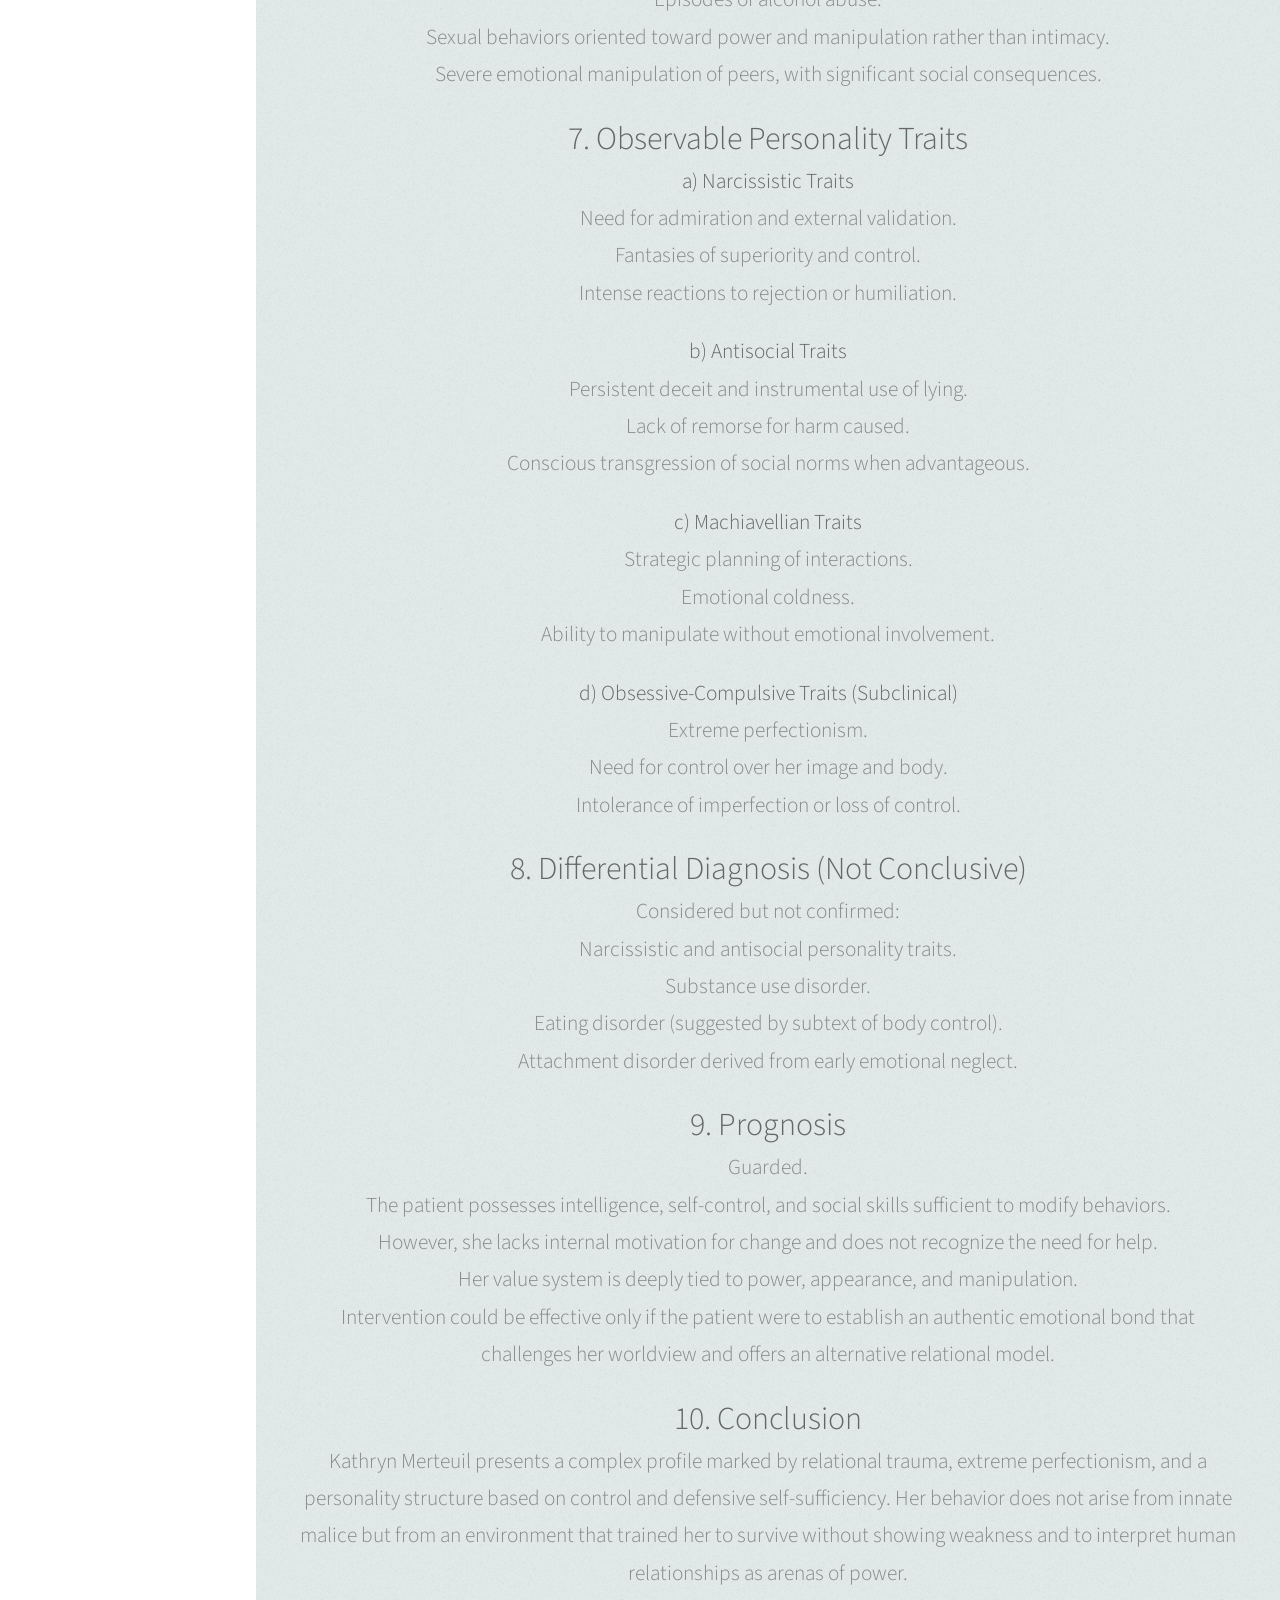
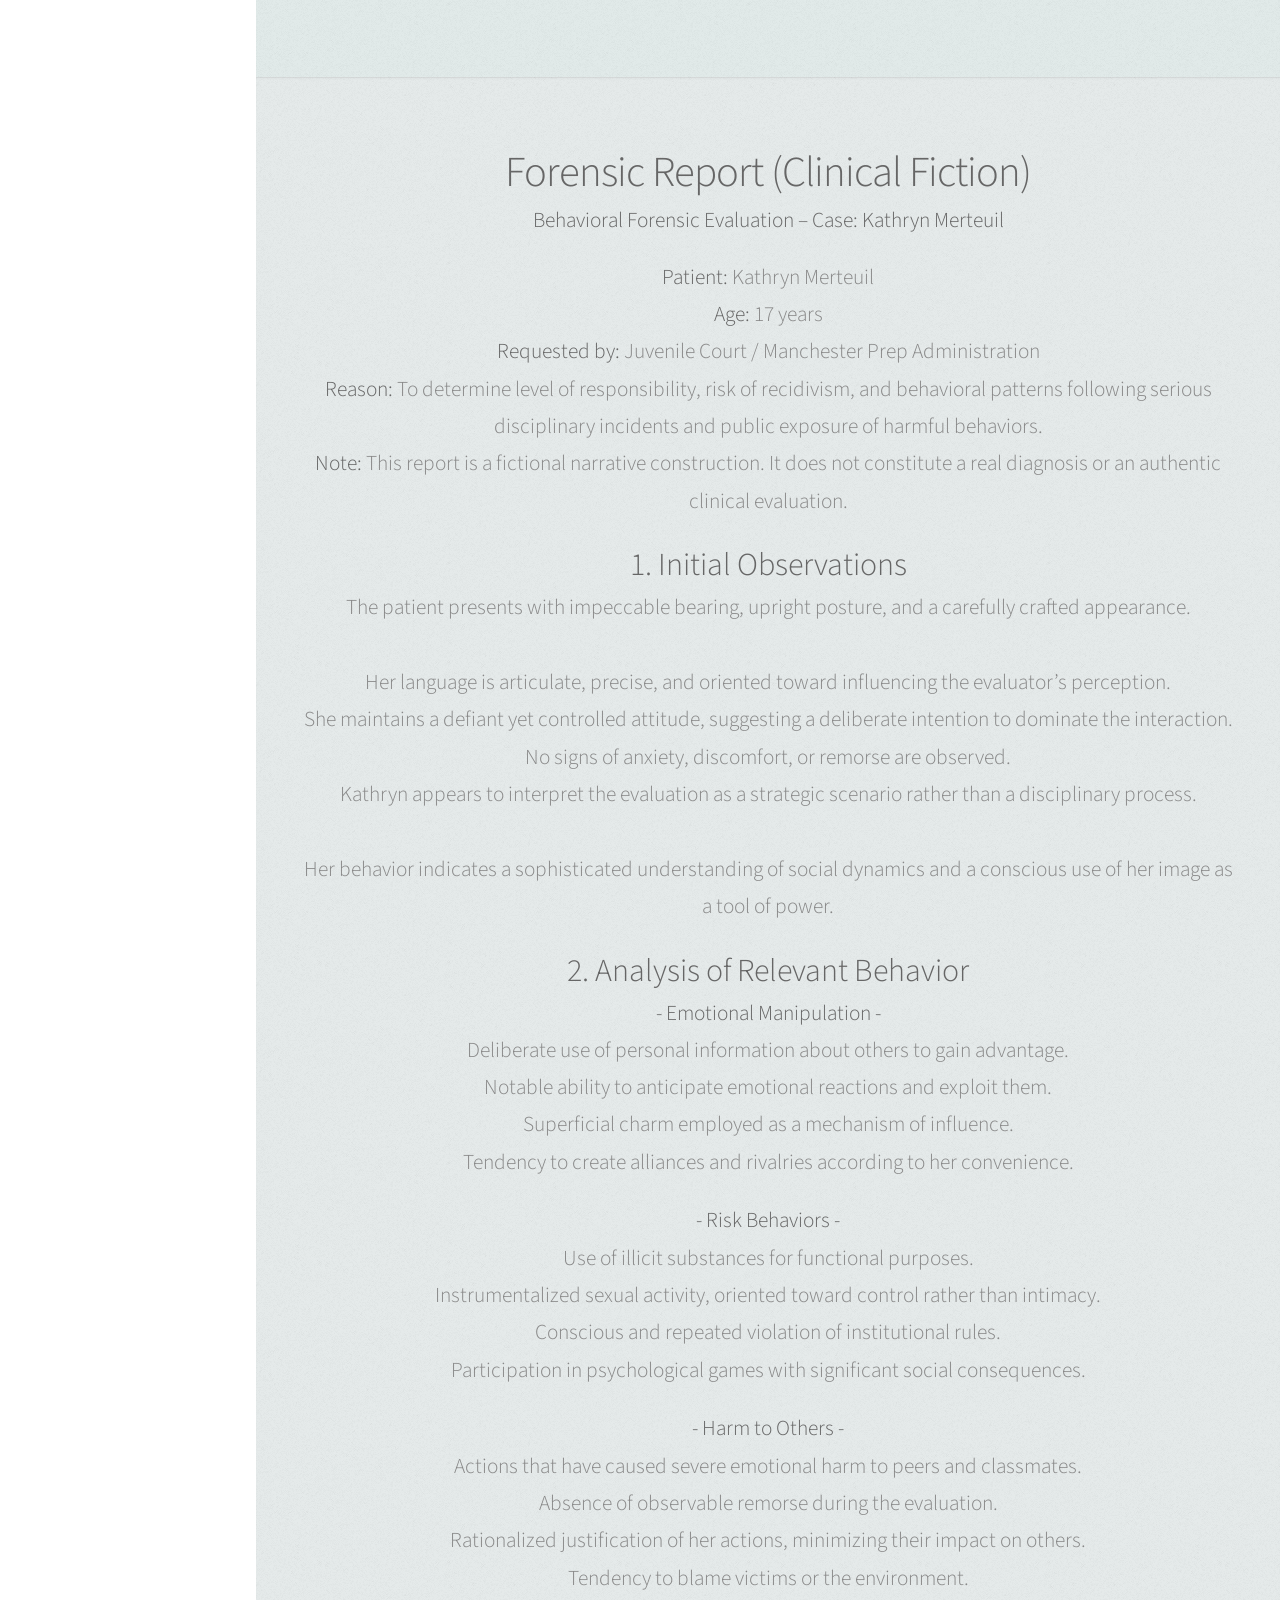
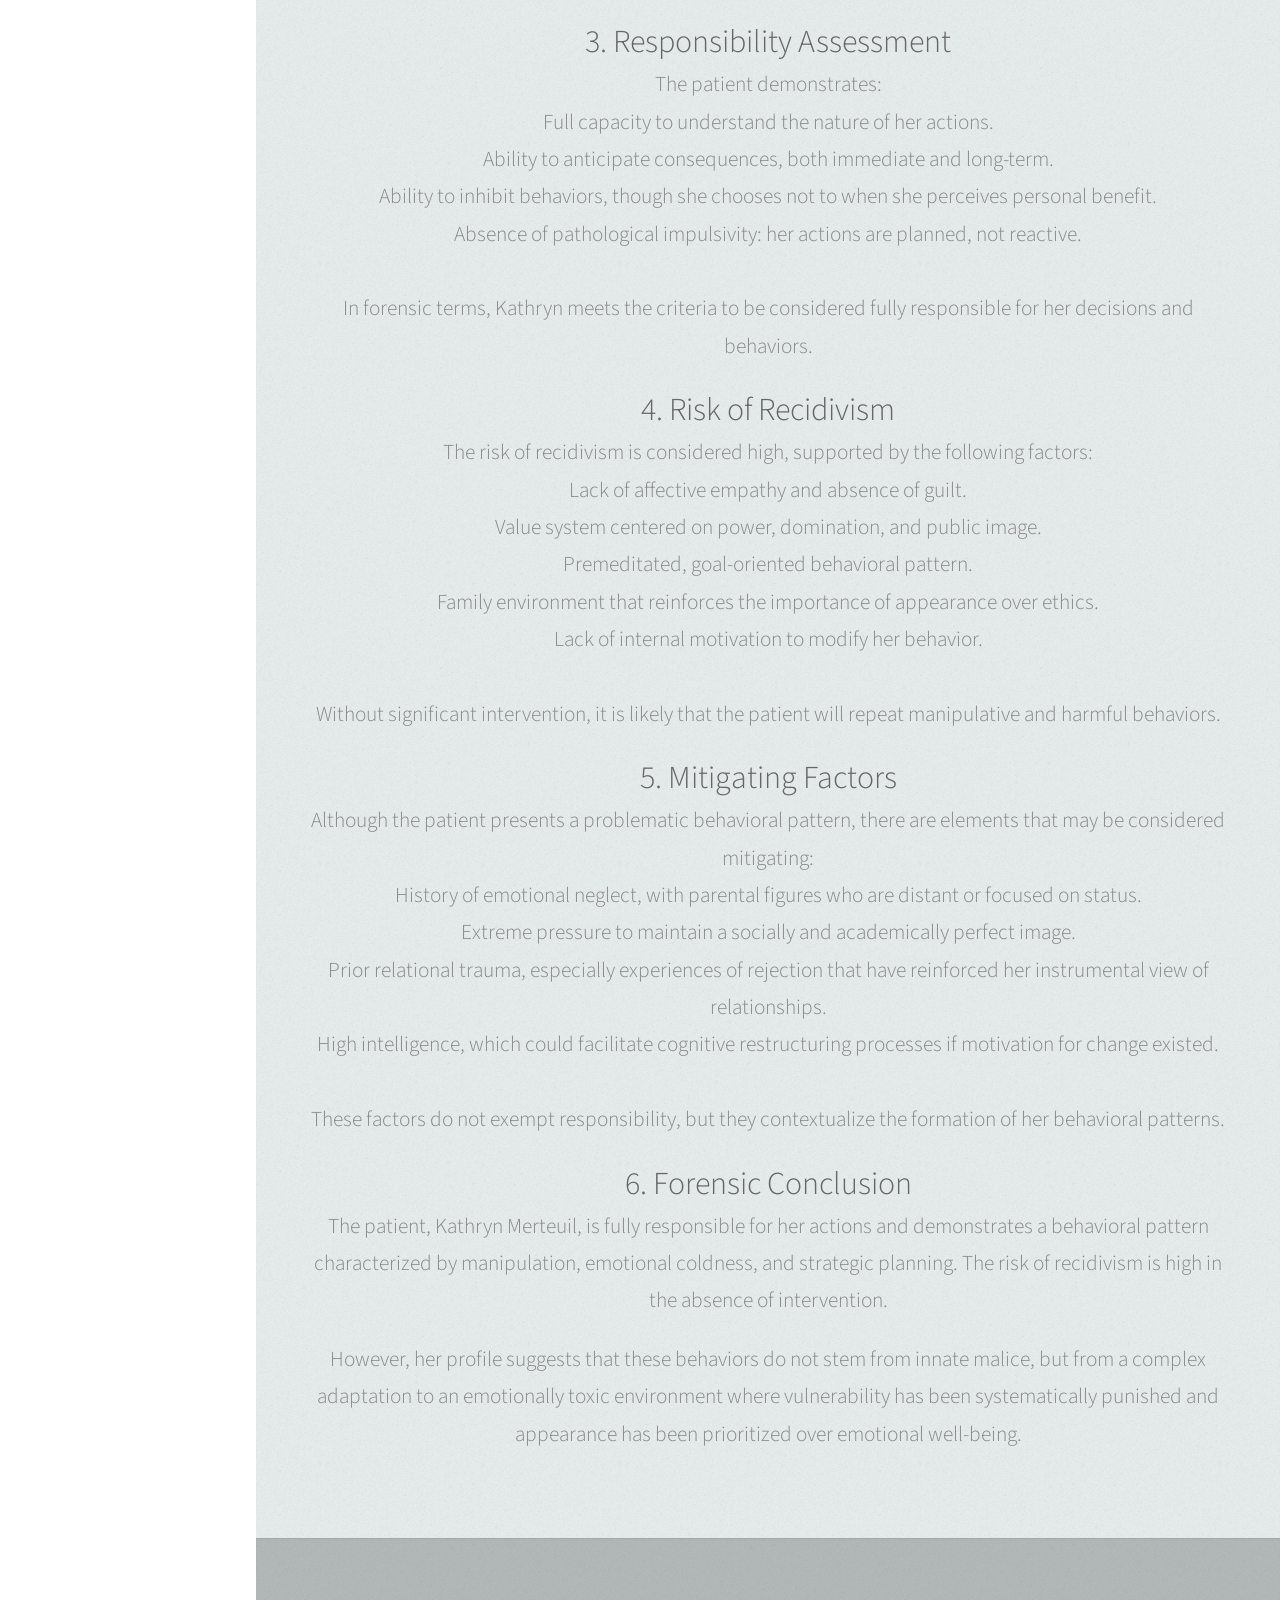
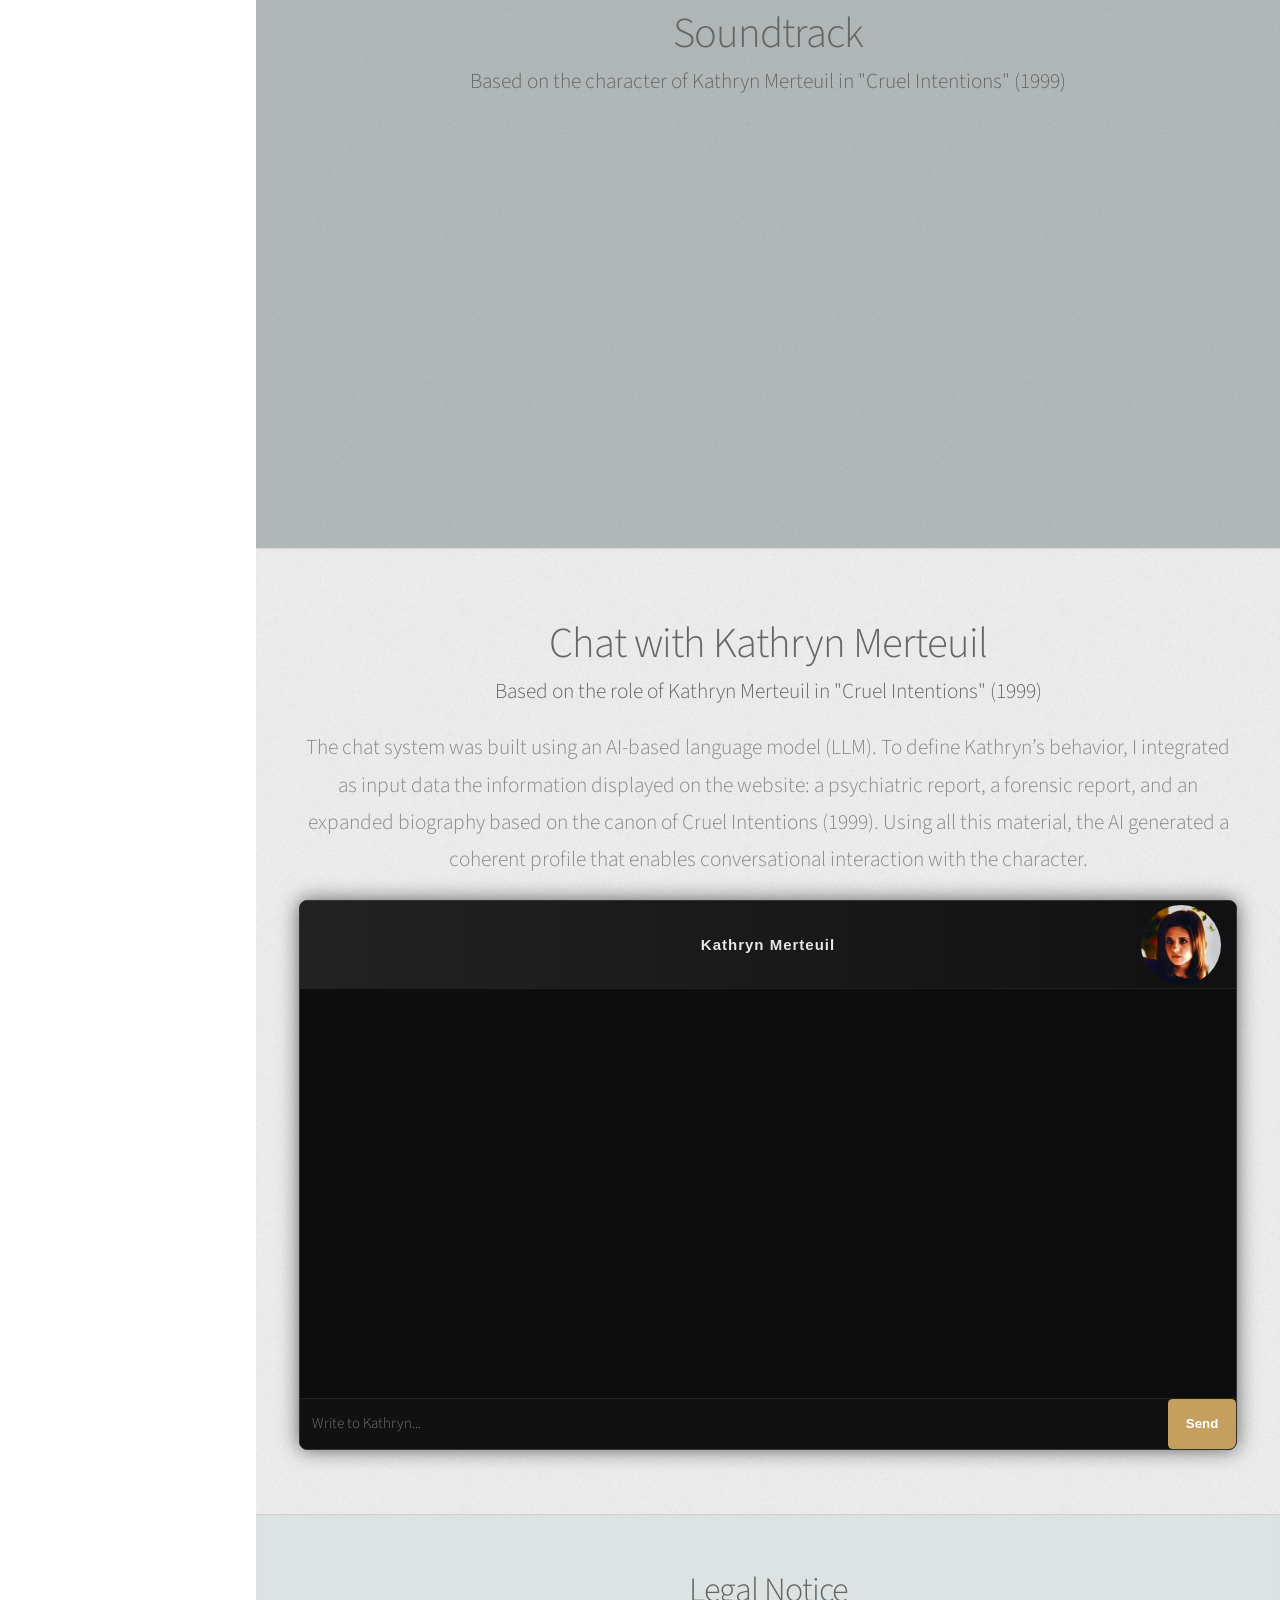
==== commit 22389c72: "Update index.html" ====
--- a/index.html
+++ b/index.html
@@ -51,13 +51,13 @@
 							<li><a href="#" class="icon brands fa-dribbble"><span class="label">Dribbble</span></a></li>
 -->
 <div class="versions">
-  <span class="badge" style="background:#2b3a42; padding:4px 8px; border-radius:4px; font-size:0.85rem; color:#fff;">v.1 · 2000</span>
-  <span class="badge" style="background:#2b3a42; padding:4px 8px; border-radius:4px; font-size:0.85rem; color:#fff;">v.2 · 2005</span>
-  <span class="badge" style="background:#2b3a42; padding:4px 8px; border-radius:4px; font-size:0.85rem; color:#fff;">v.3 · 2024</span>
+  <span class="badge" style="background:#1a242b; padding:4px 8px; border-radius:4px; font-size:0.85rem; color:#fff;">v.1 · 2000</span>
+  <span class="badge" style="background:#1a242b; padding:4px 8px; border-radius:4px; font-size:0.85rem; color:#fff;">v.2 · 2005</span>
+  <span class="badge" style="background:#1a242b; padding:4px 8px; border-radius:4px; font-size:0.85rem; color:#fff;">v.3 · 2024</span>
 </div>
 
 <div class="versions">
-  <span class="badge" style="background:#2b3a42; padding:4px 8px; border-radius:4px; font-size:0.85rem; color:#fff;">
+  <span class="badge" style="background:#1a242b; padding:4px 8px; border-radius:4px; font-size:0.85rem; color:#fff;">
 	  <a href="#" class="icon solid fa-envelope"><span class="label">Email</span></a>pabloob741@gmail.com
   </span>
 </div>						
@@ -786,3 +786,4 @@
 
 
 
+
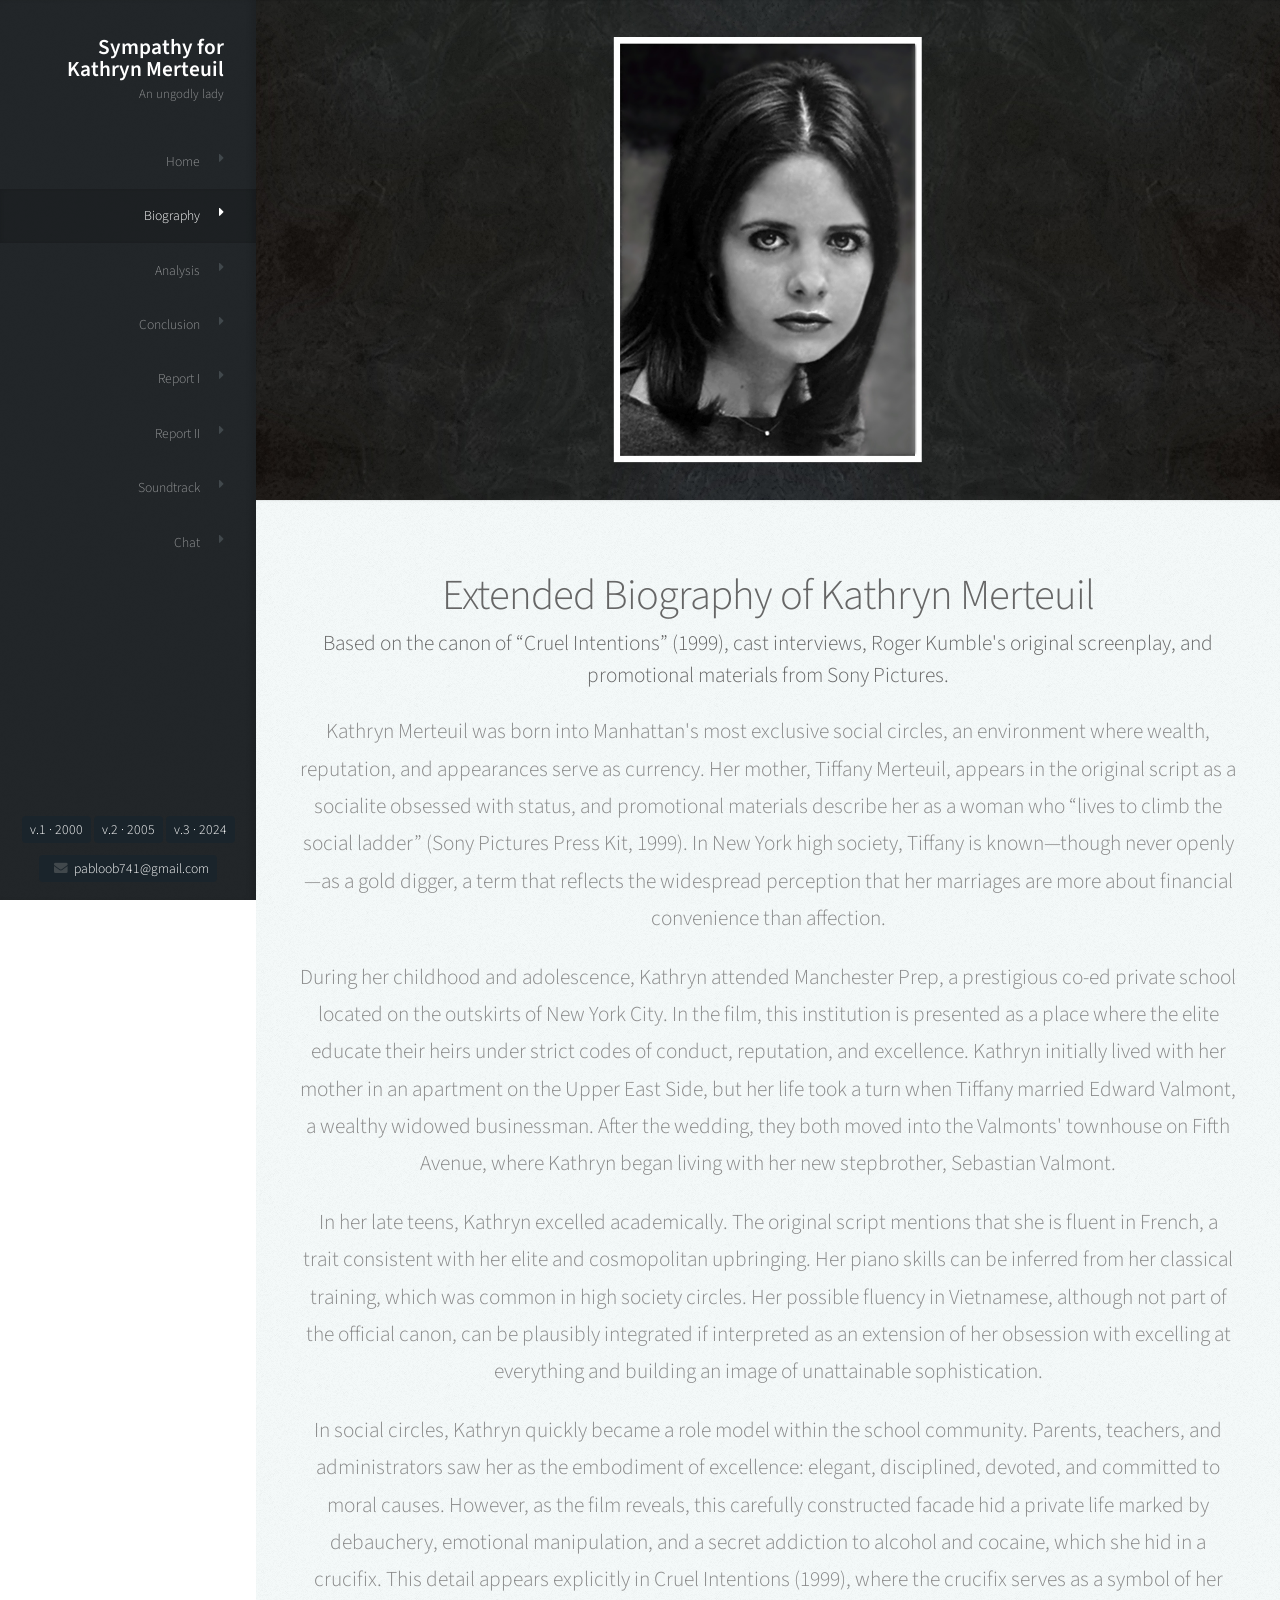
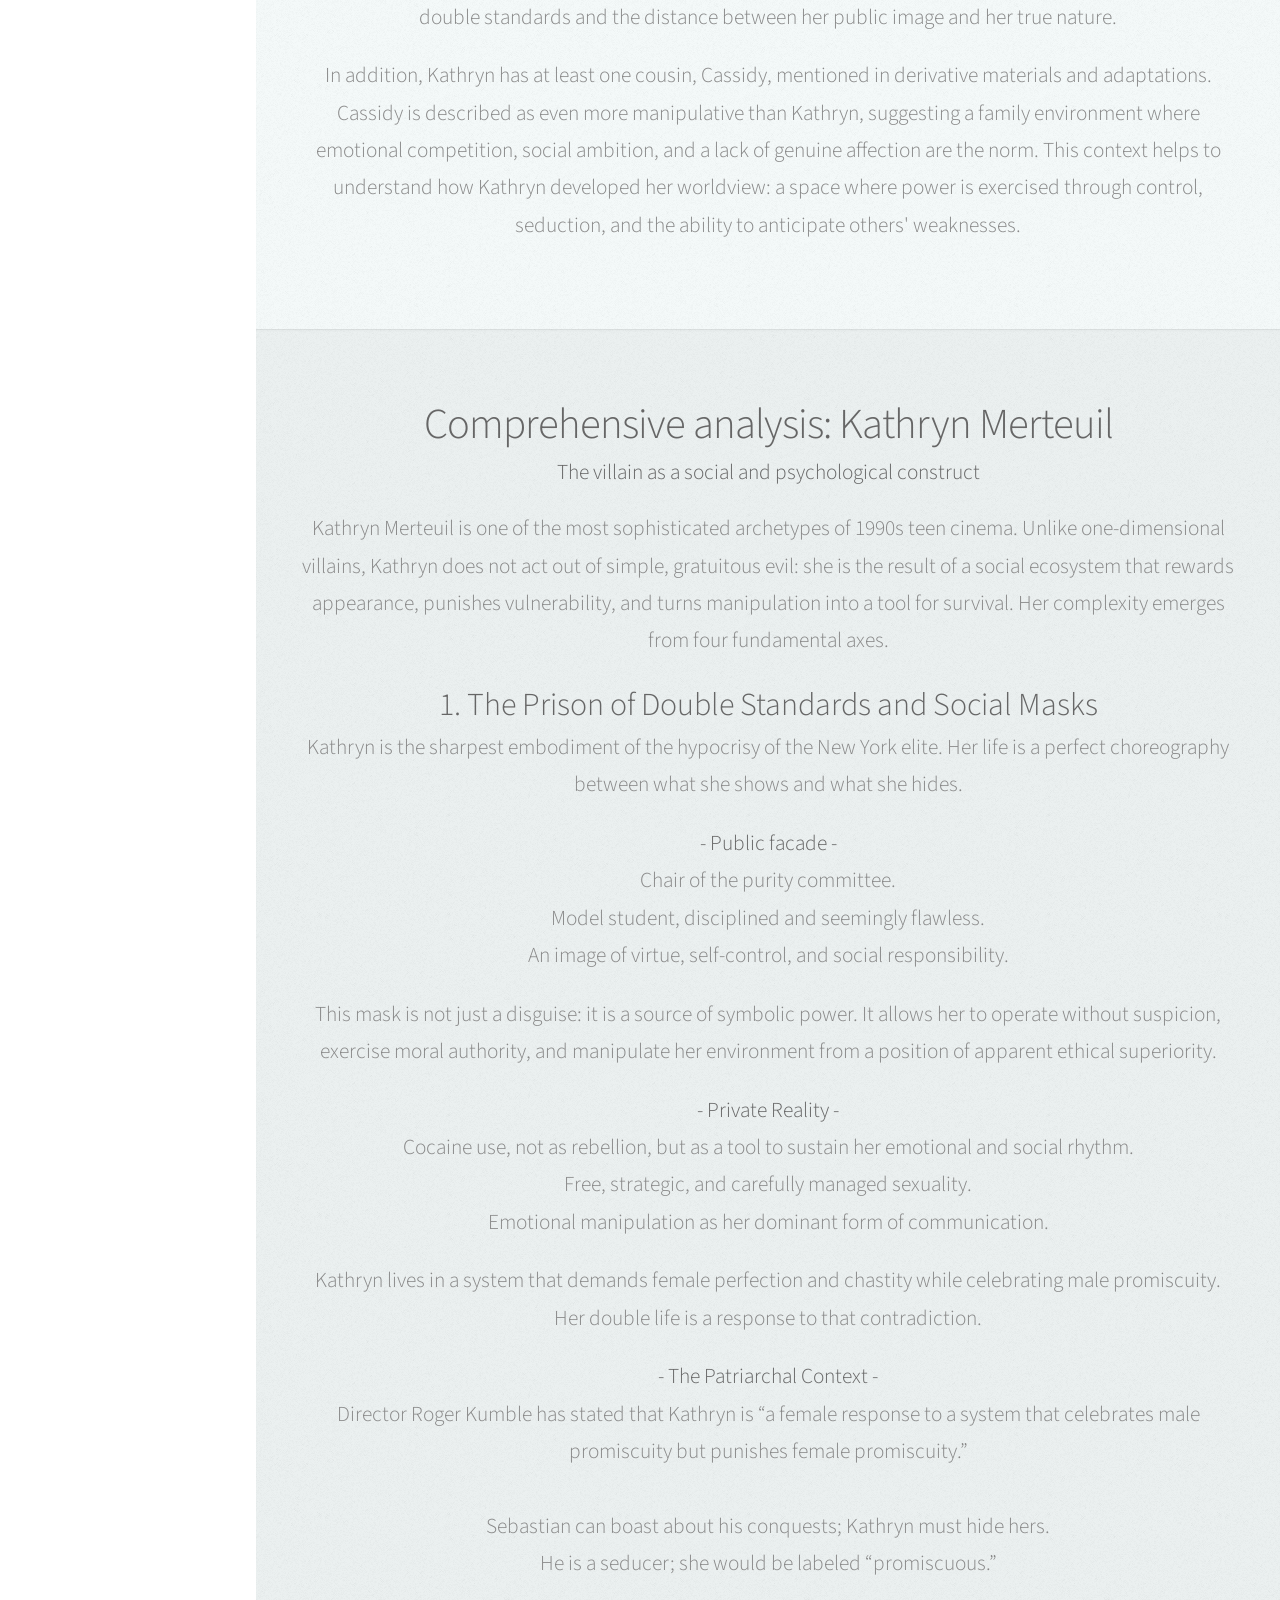
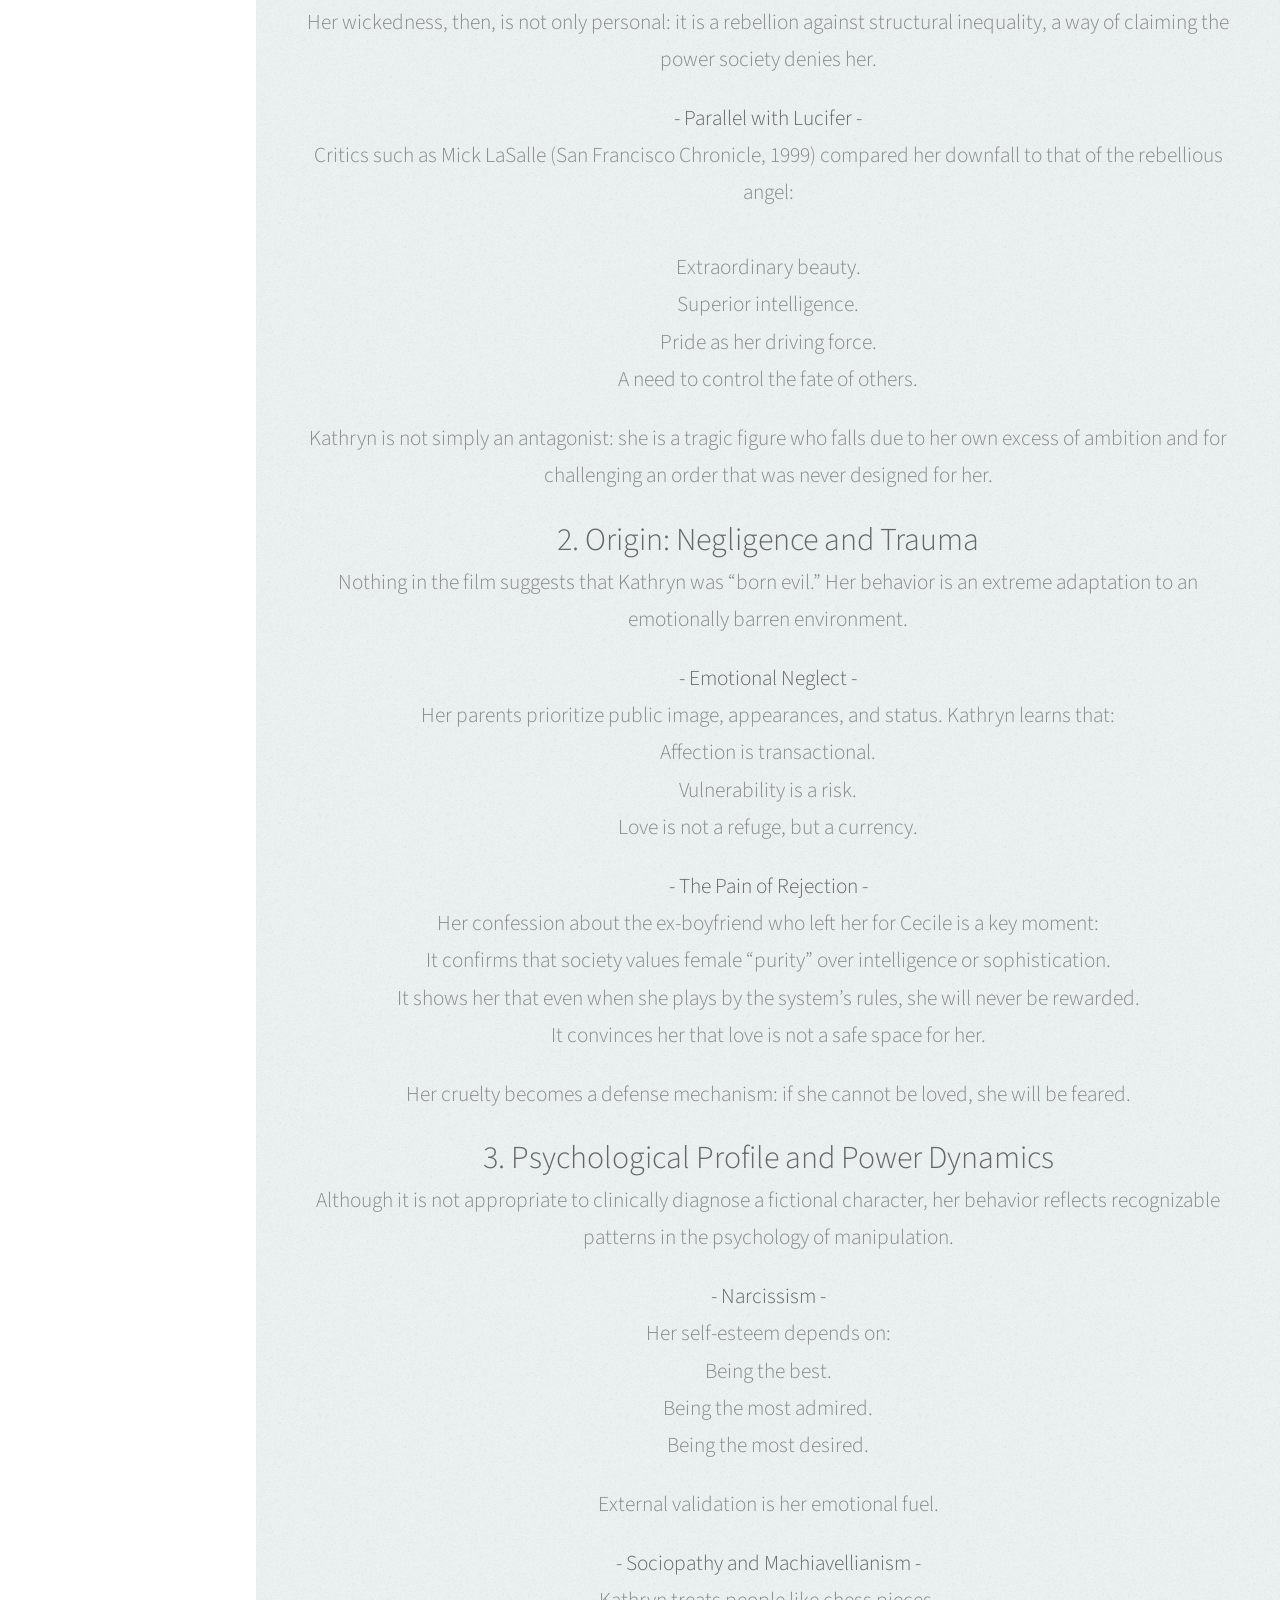
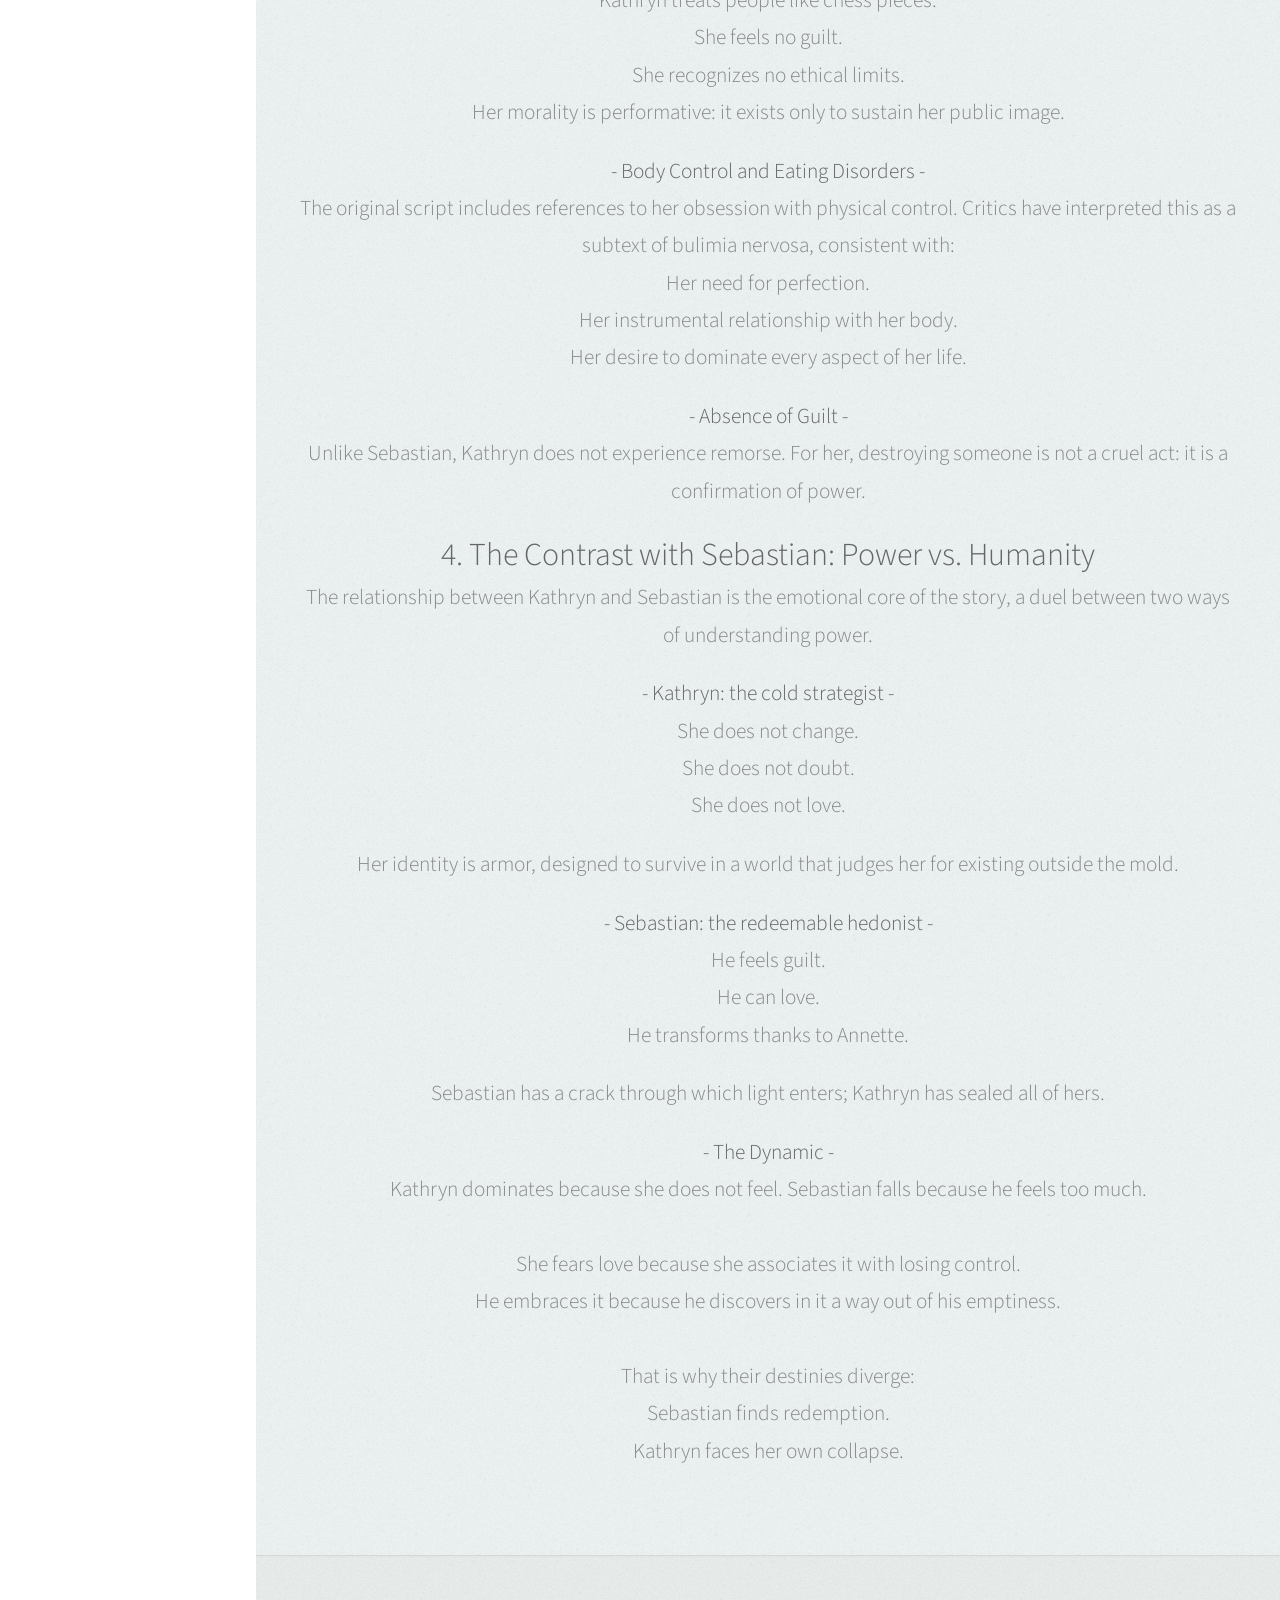
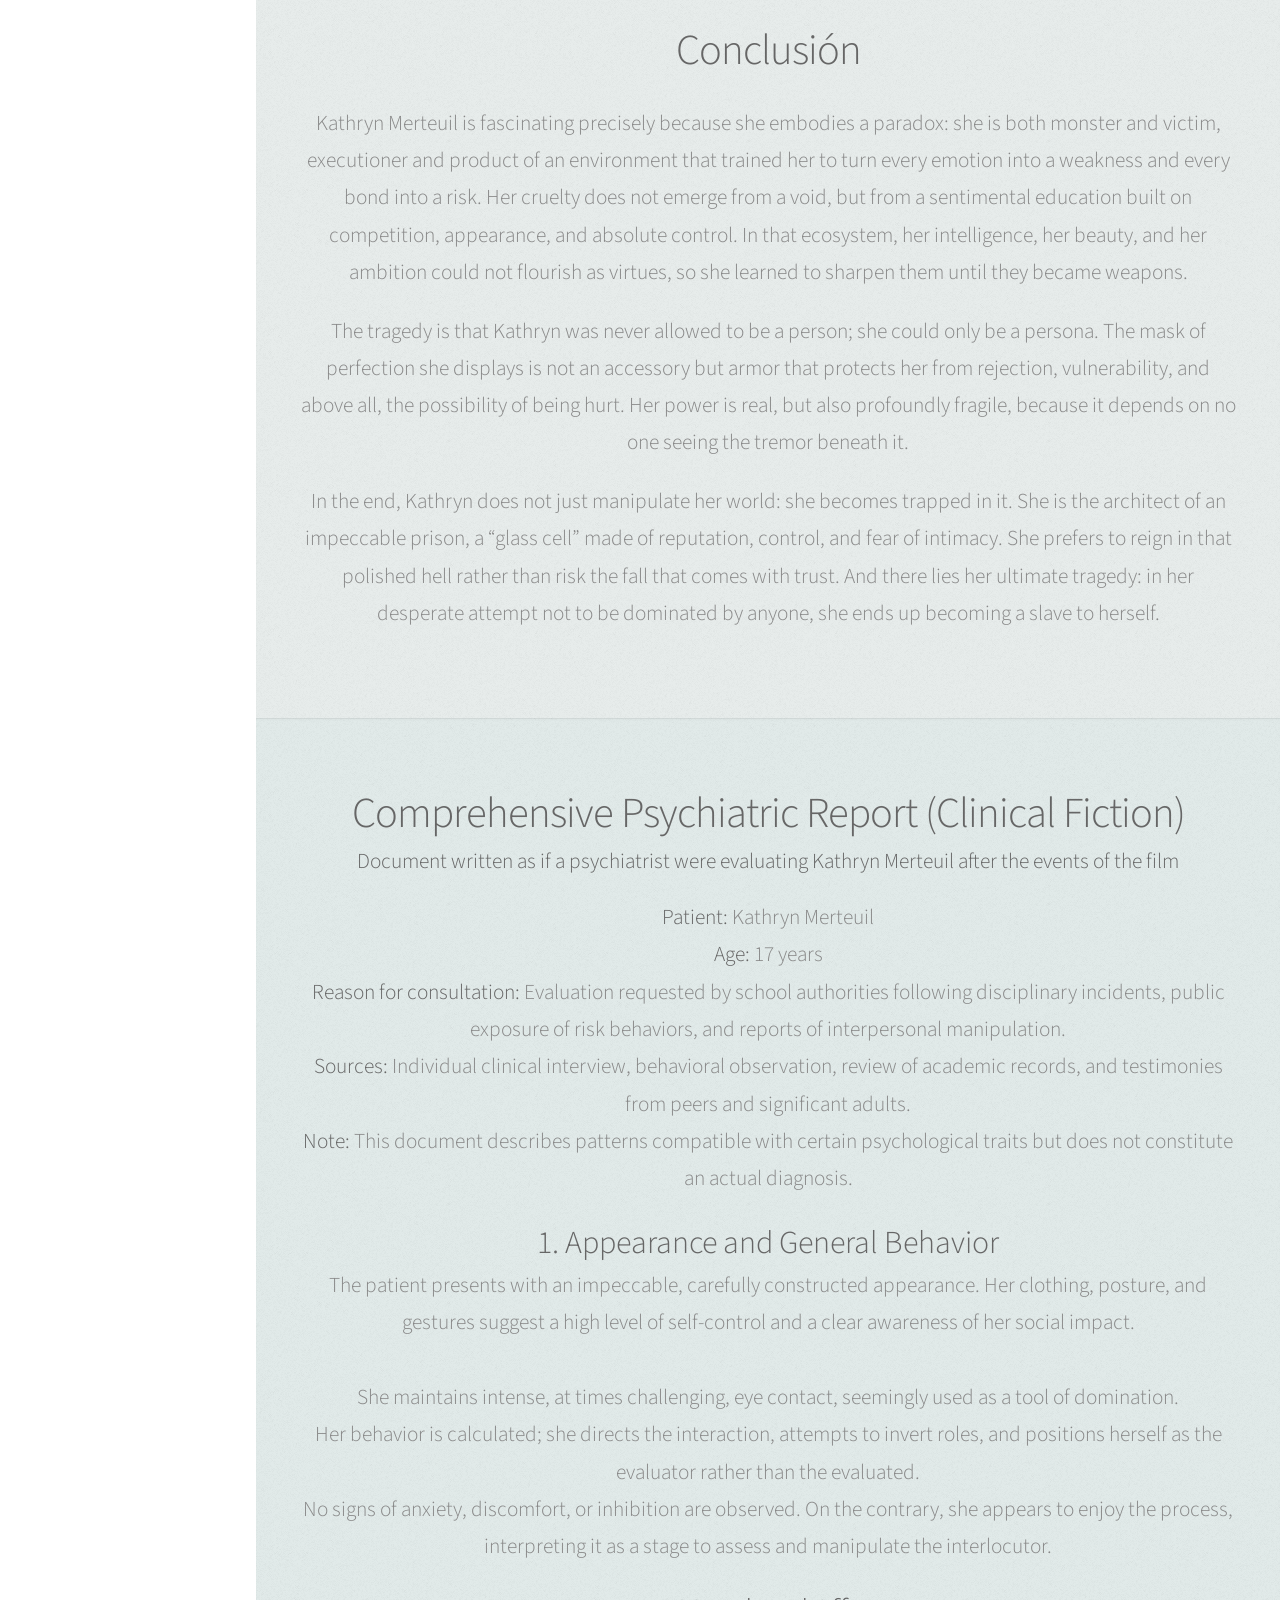
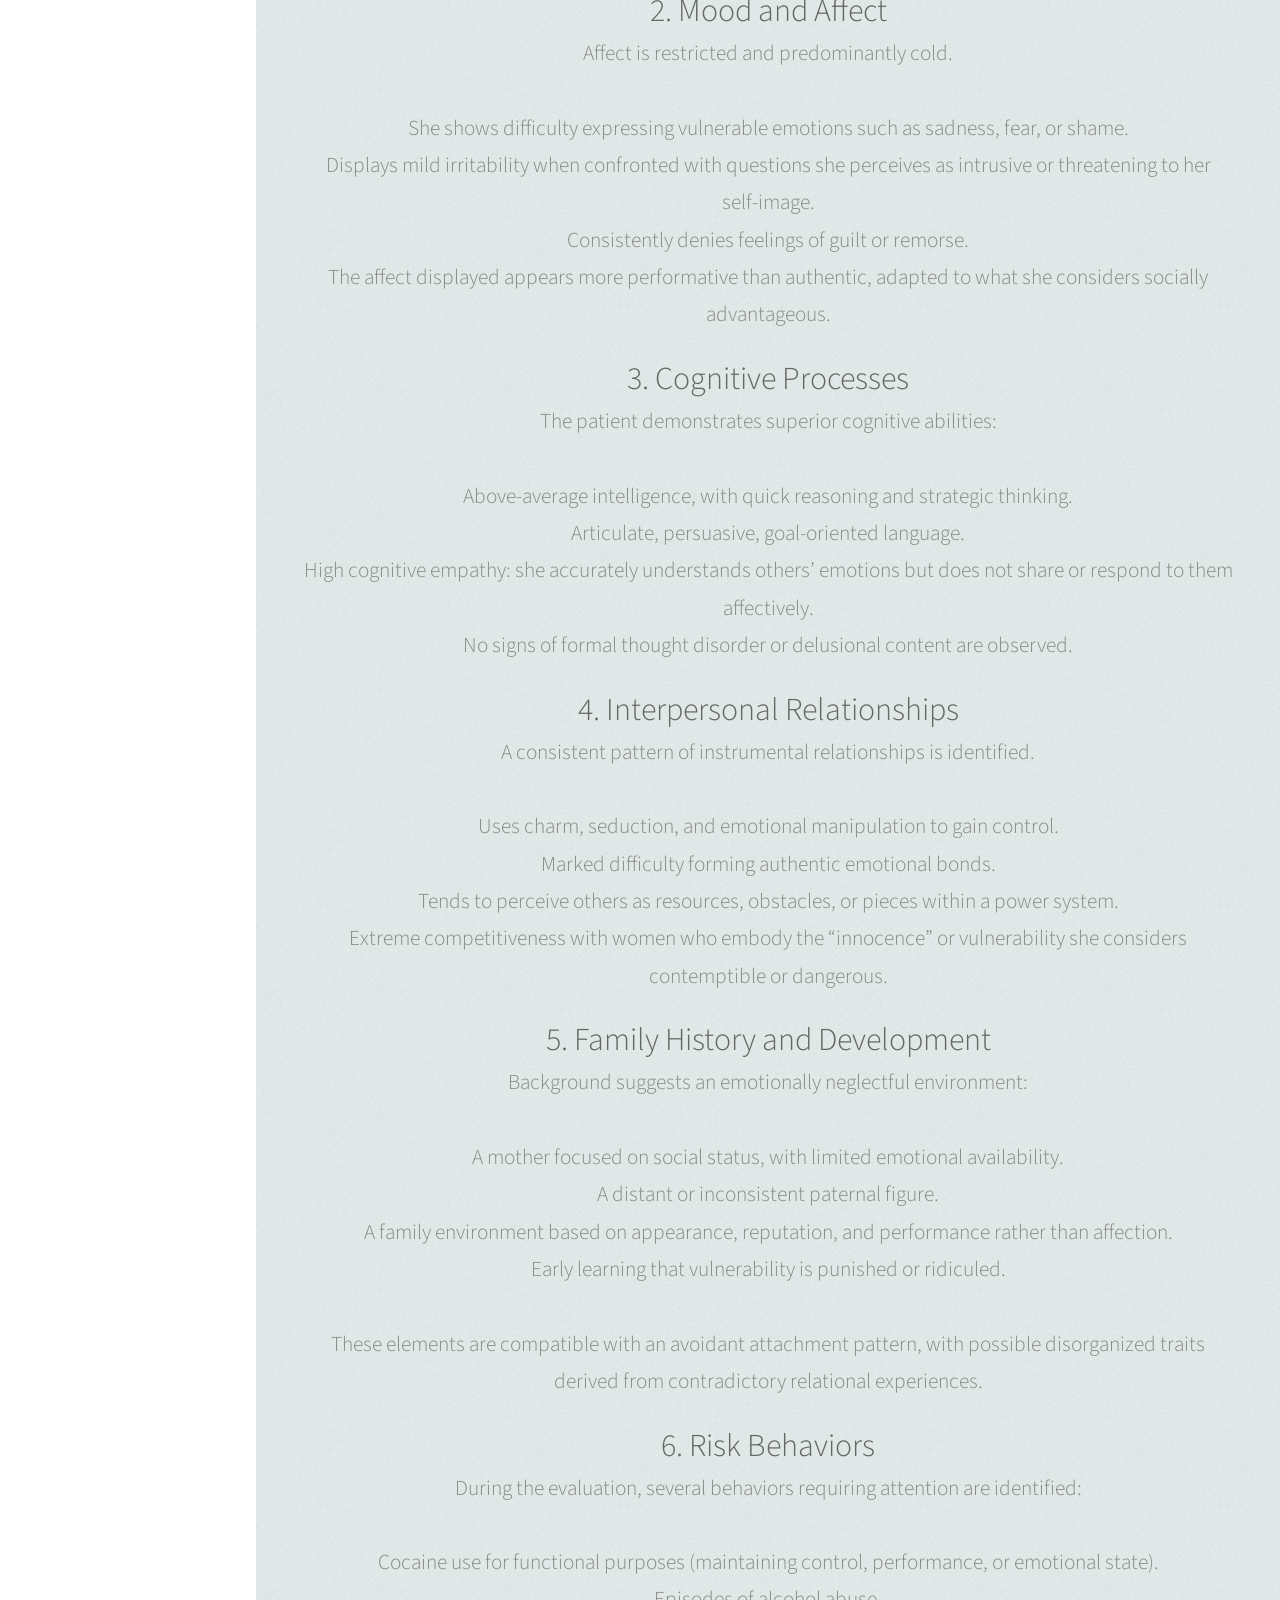
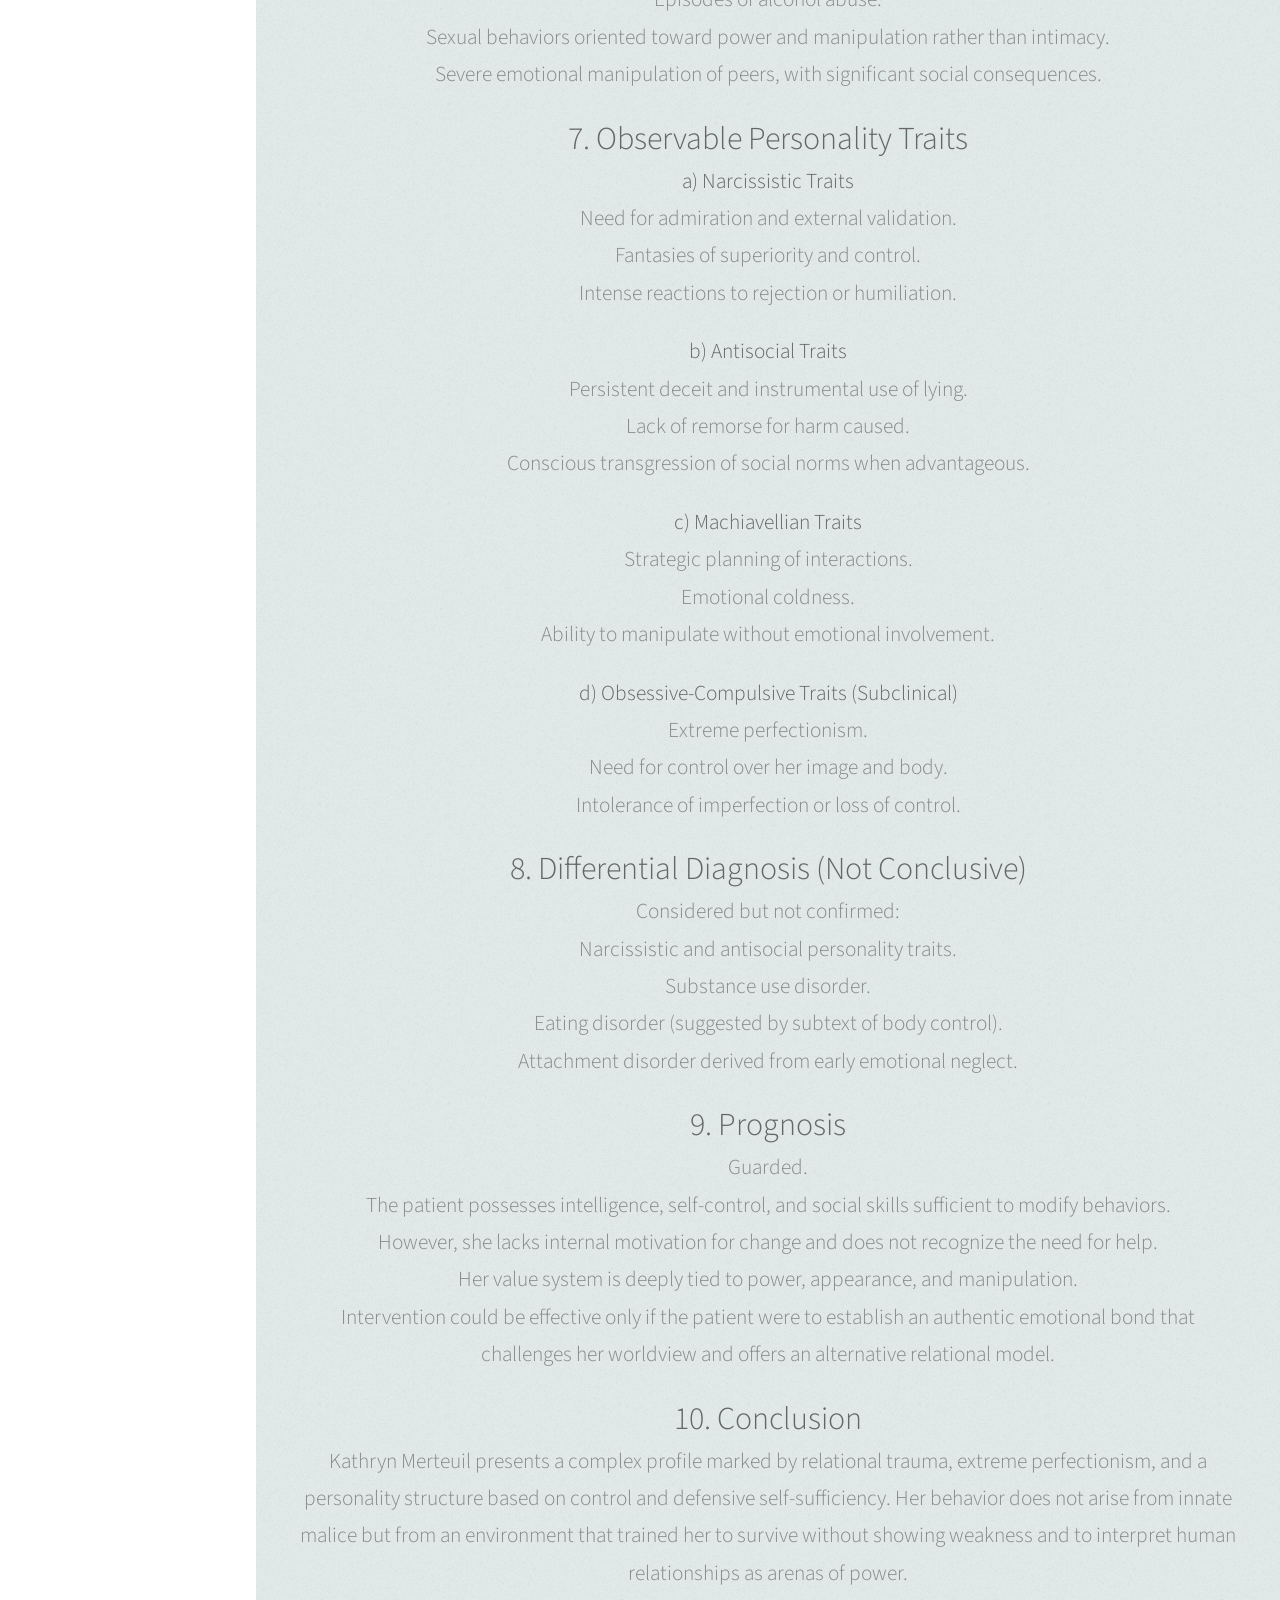
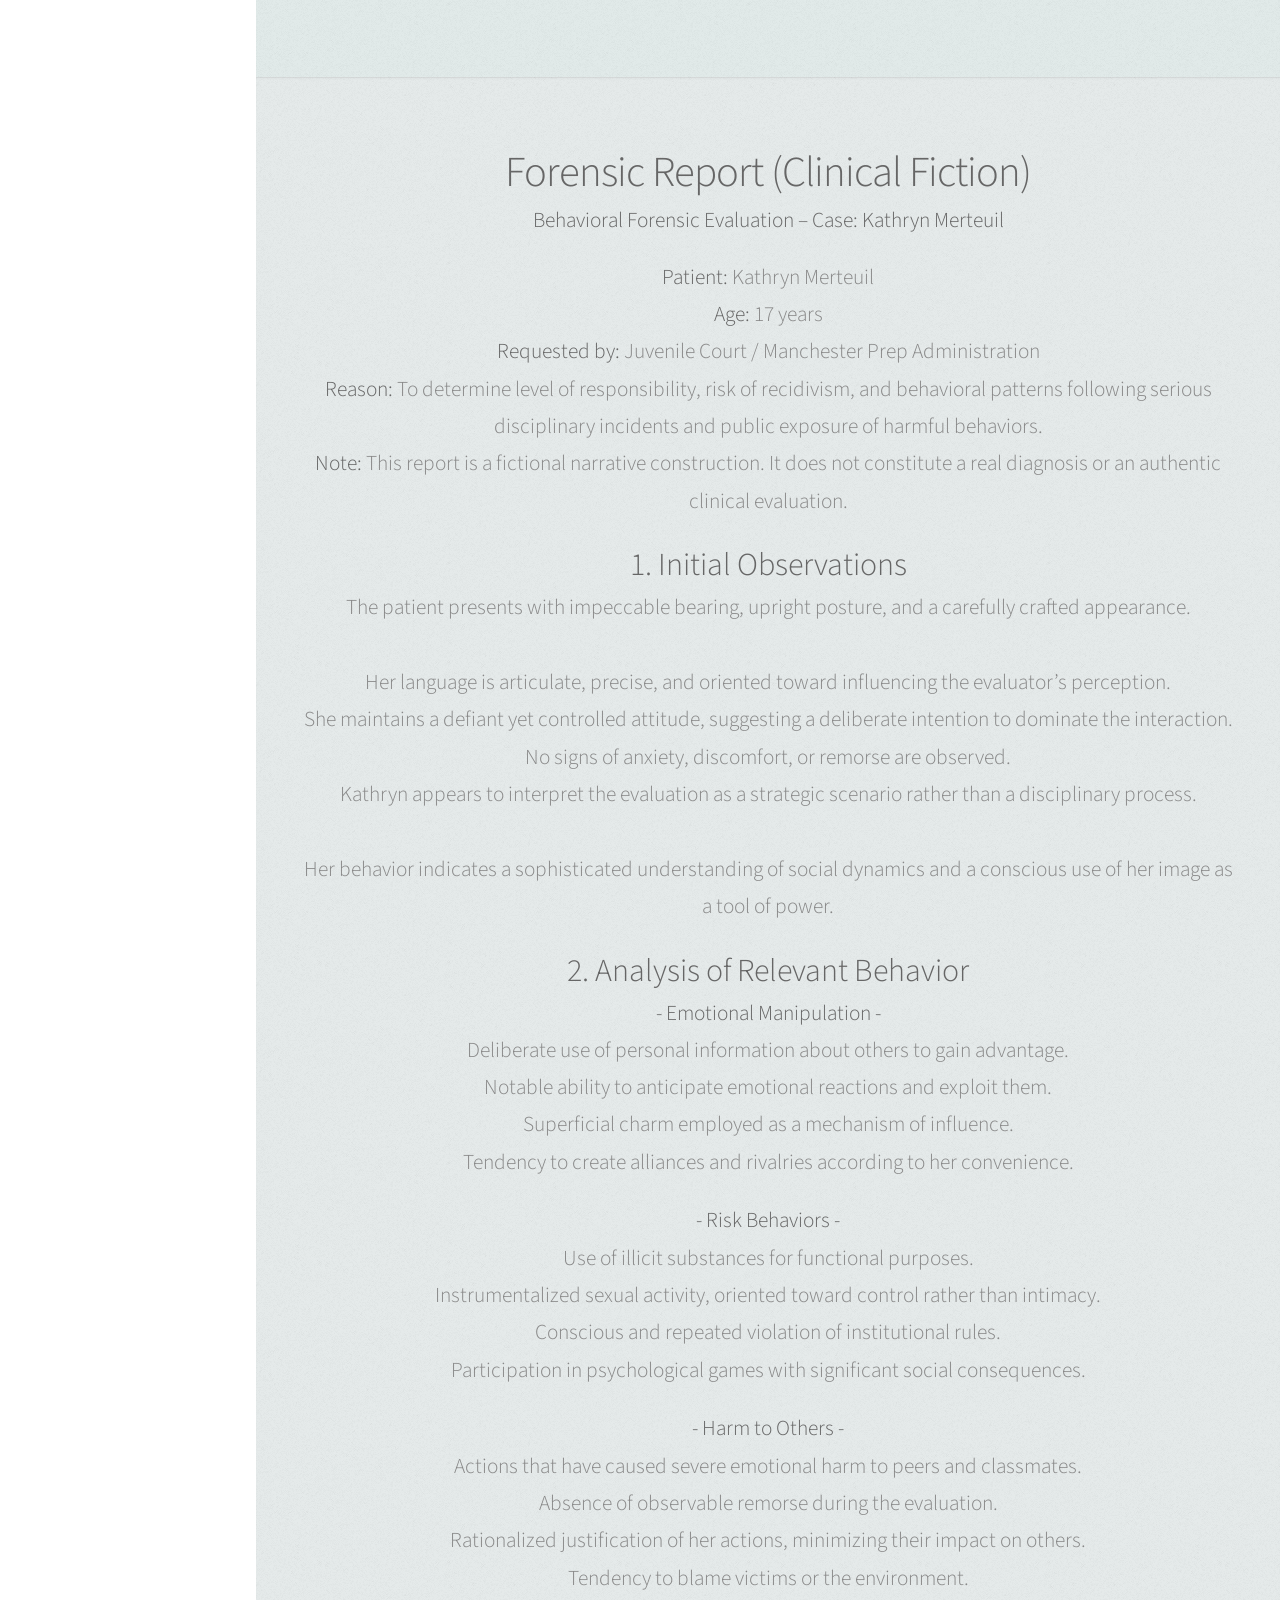
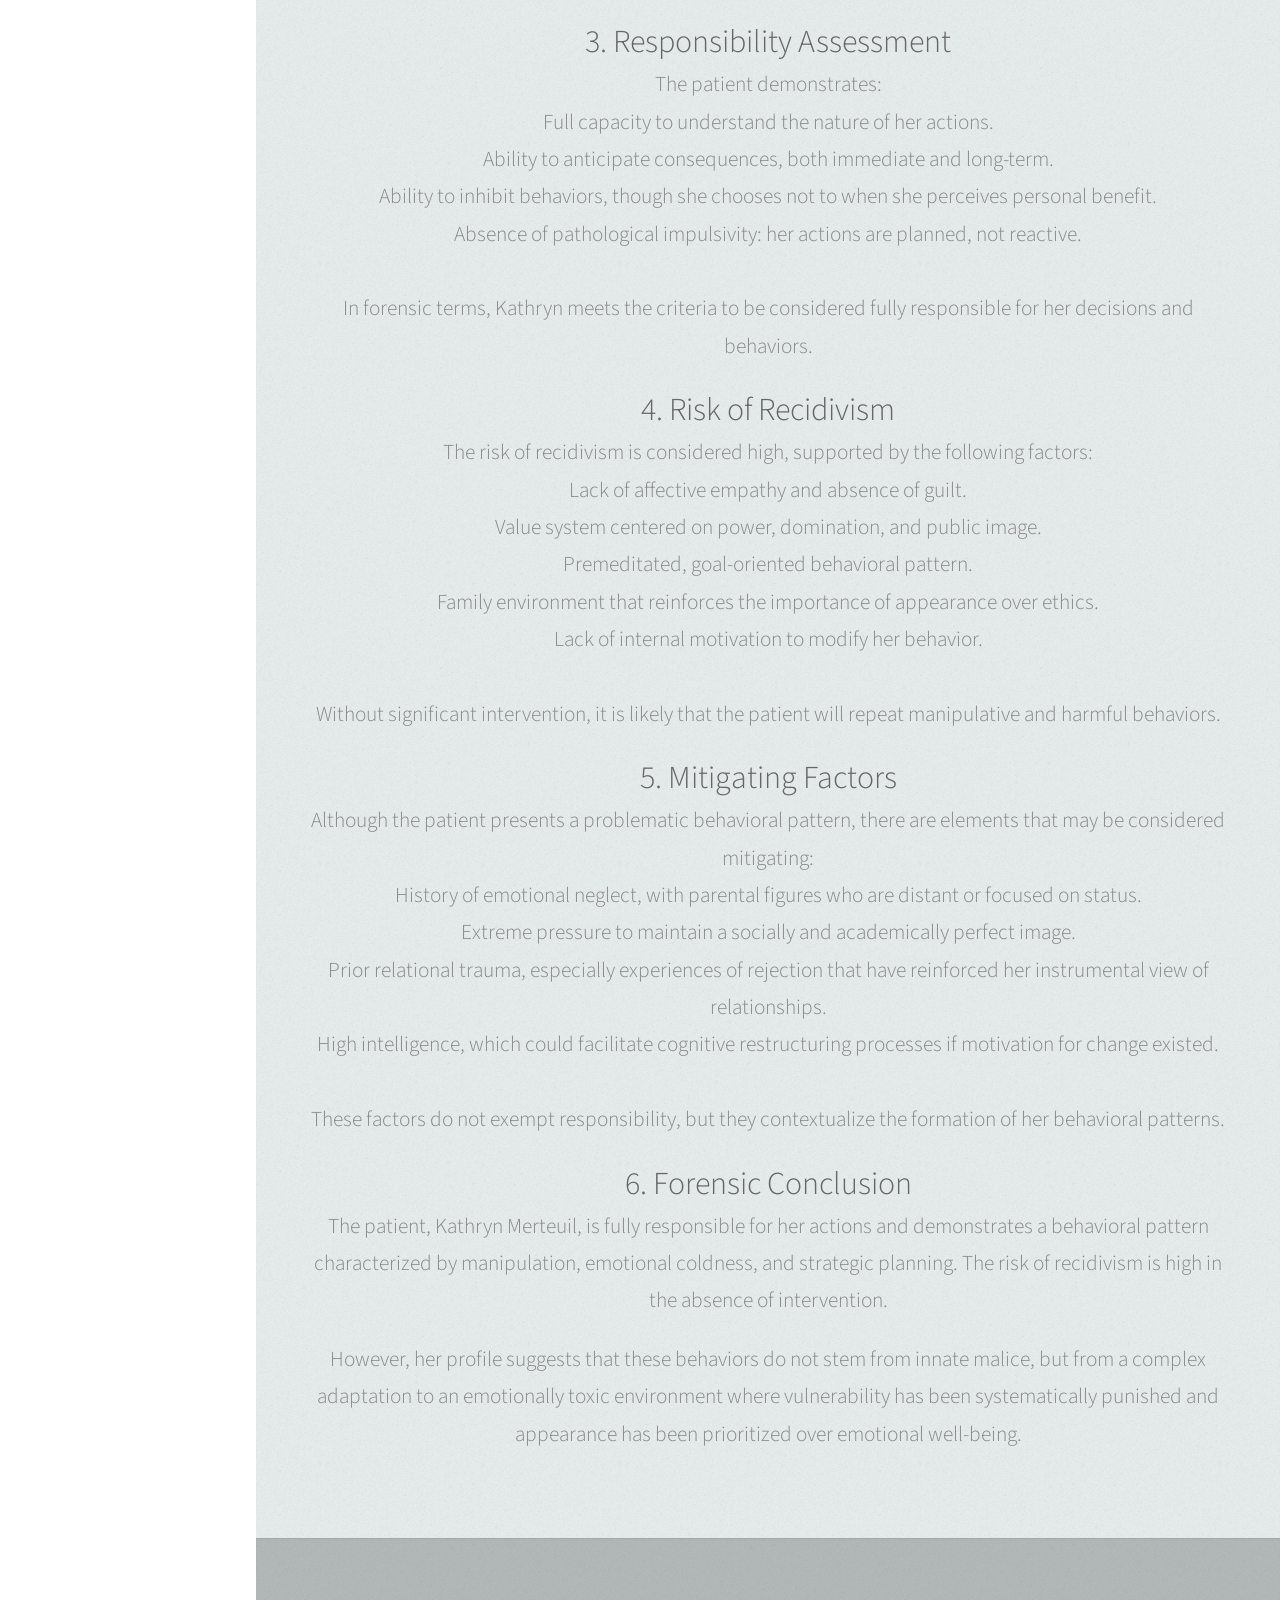
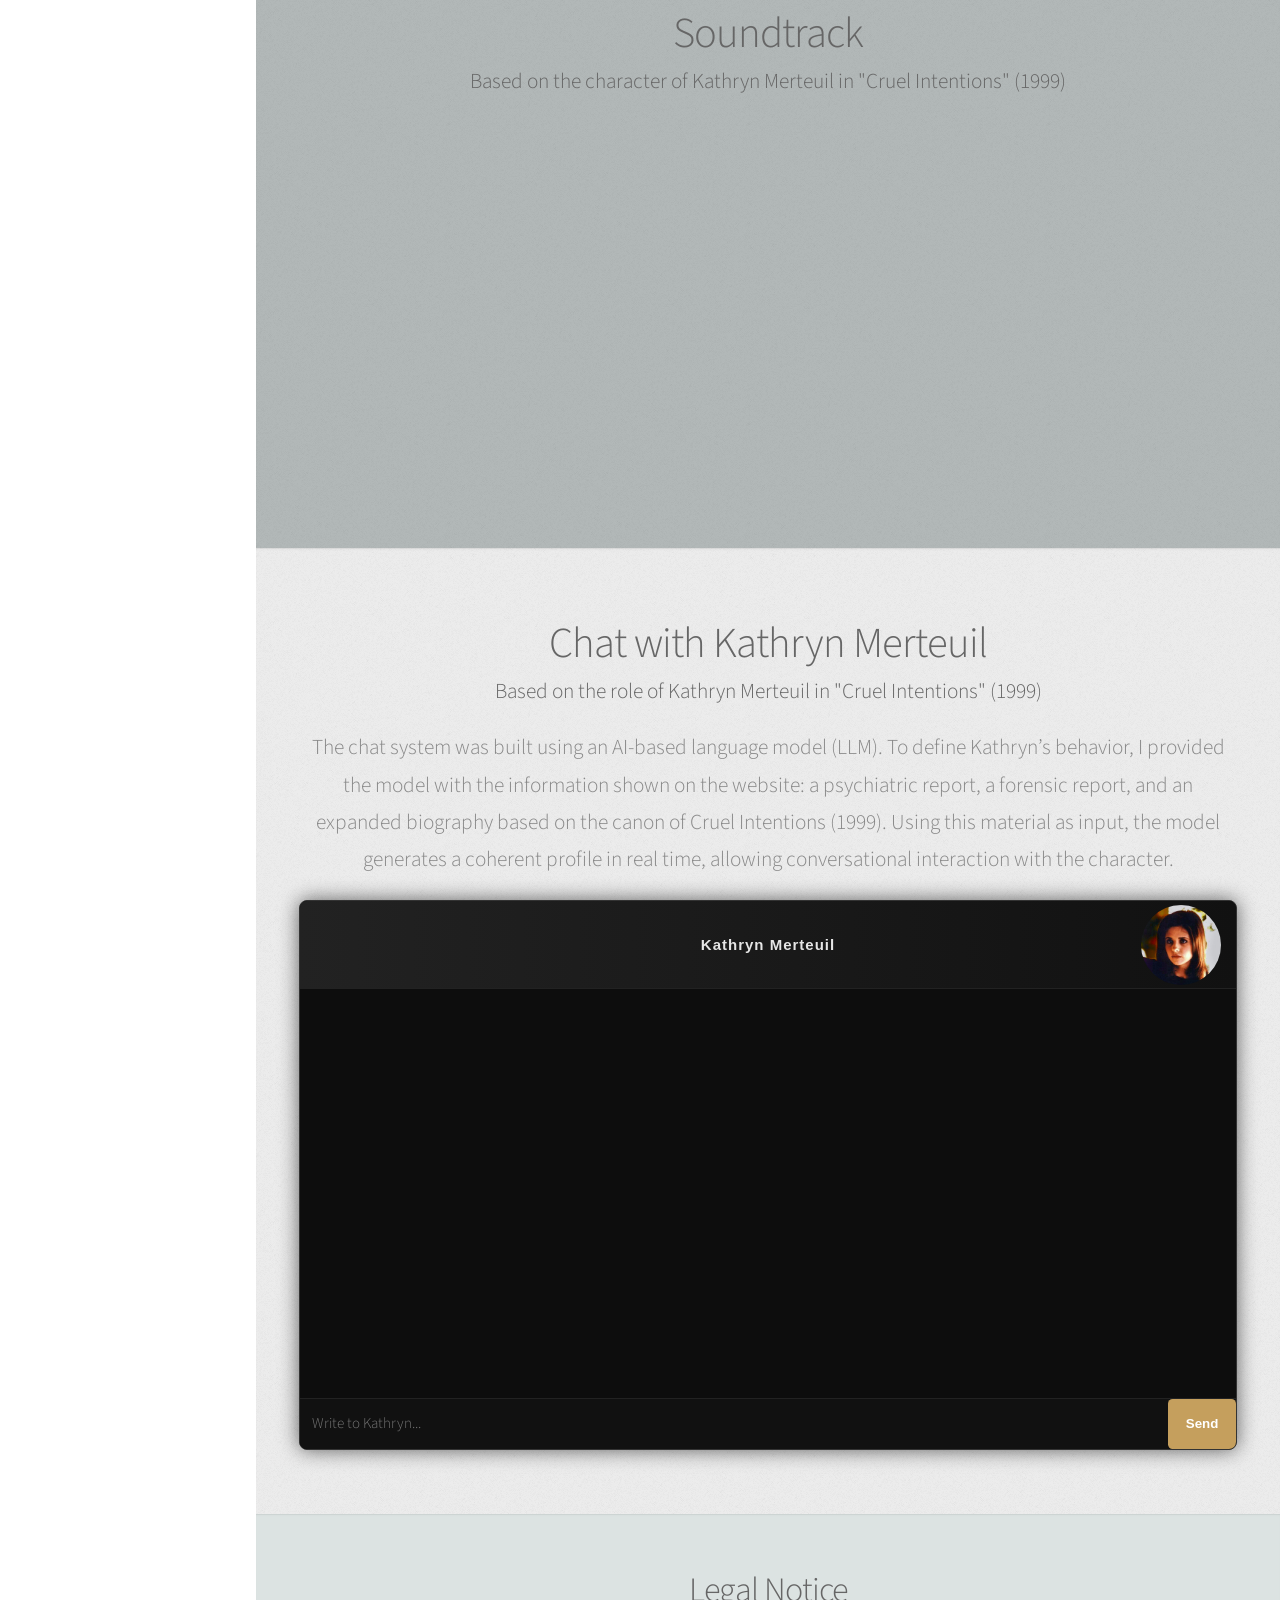
==== commit 02fd913a: "Update index.html" ====
--- a/index.html
+++ b/index.html
@@ -527,7 +527,10 @@
 									<h2>Chat with Kathryn Merteuil</h2>
 <h4>Based on the role of Kathryn Merteuil in "Cruel Intentions" (1999)</h4>
 															
-<p>The chat system was built using an AI‑based language model (LLM). To define Kathryn’s behavior, I integrated as input data the information displayed on the website: a psychiatric report, a forensic report, and an expanded biography based on the canon of Cruel Intentions (1999). Using all this material, the AI generated a coherent profile that enables conversational interaction with the character.
+<p>The chat system was built using an AI‑based language model (LLM). 
+	To define Kathryn’s behavior, I provided the model with the information shown on the website:
+	a psychiatric report, a forensic report, and an expanded biography based on the canon of Cruel Intentions (1999).
+	Using this material as input, the model generates a coherent profile in real time, allowing conversational interaction with the character.
 </p>
 															
 							</header>
@@ -787,3 +790,4 @@
 
 
 
+
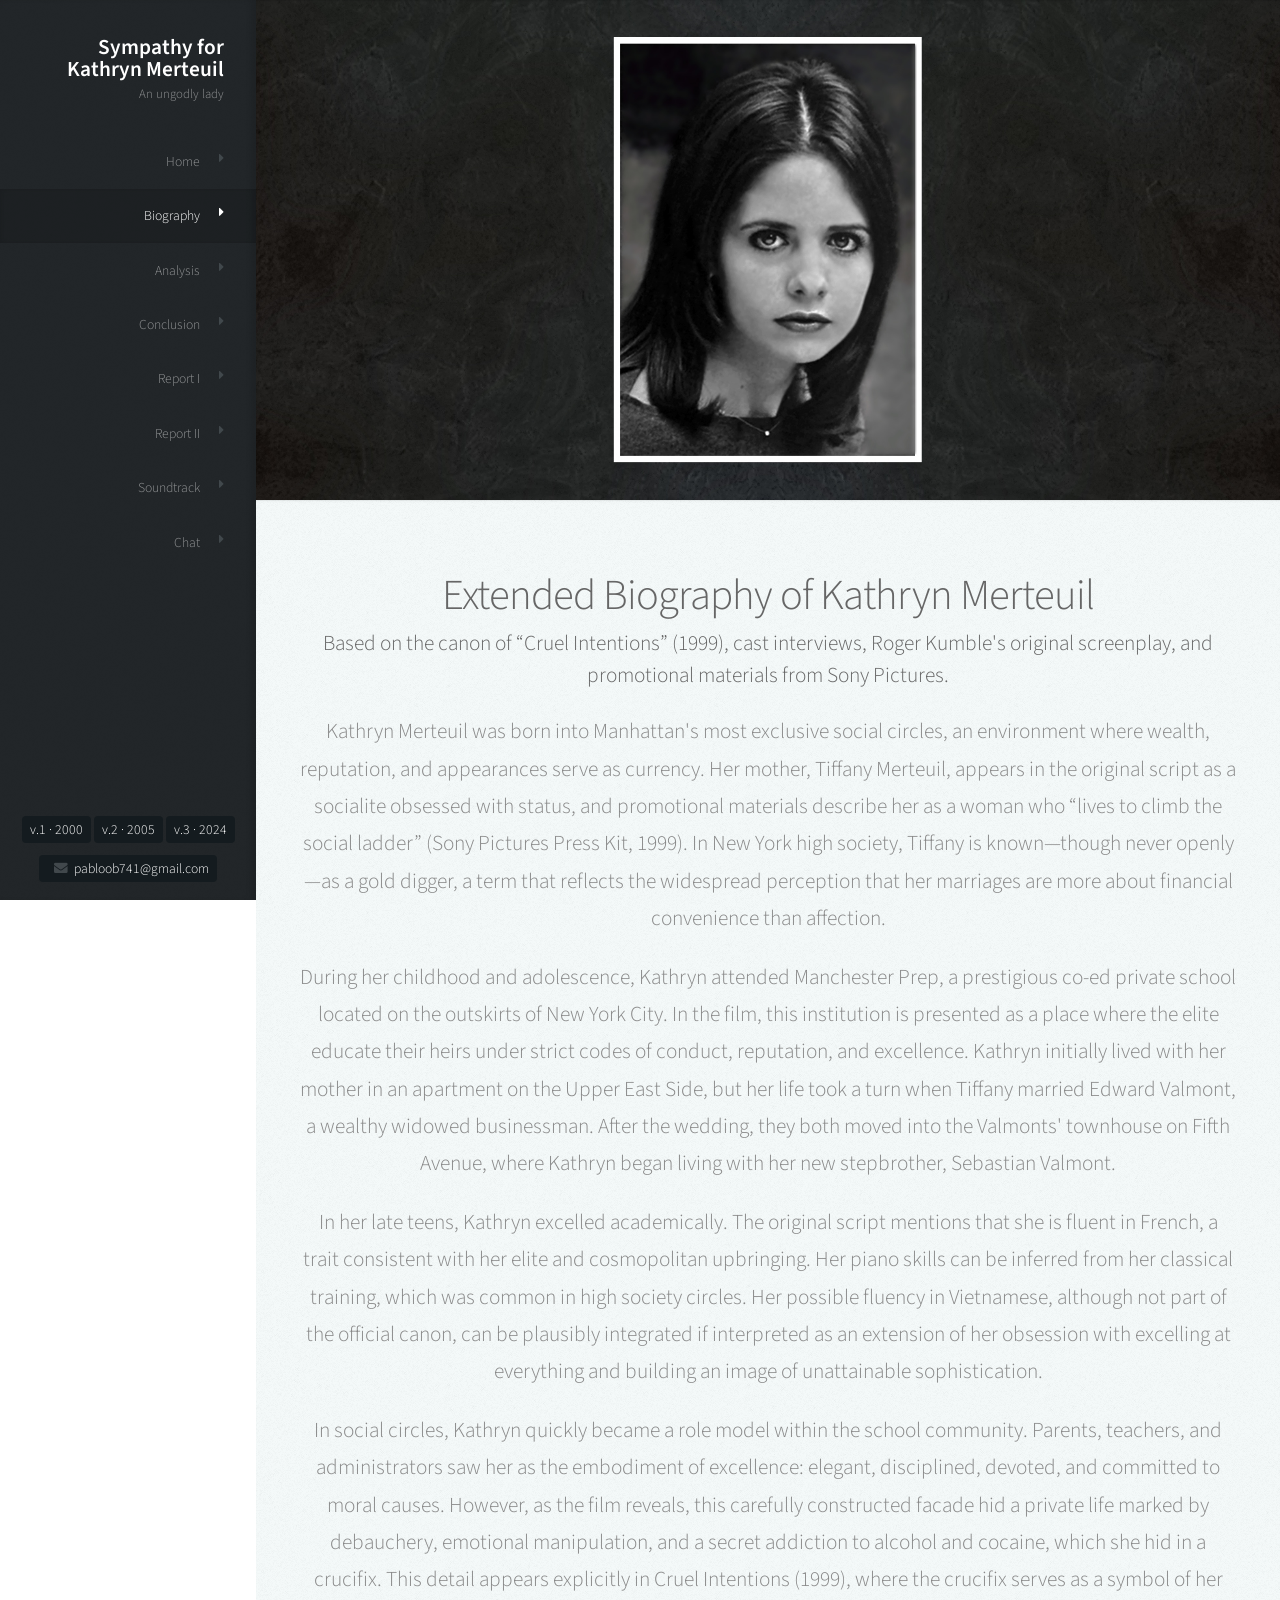
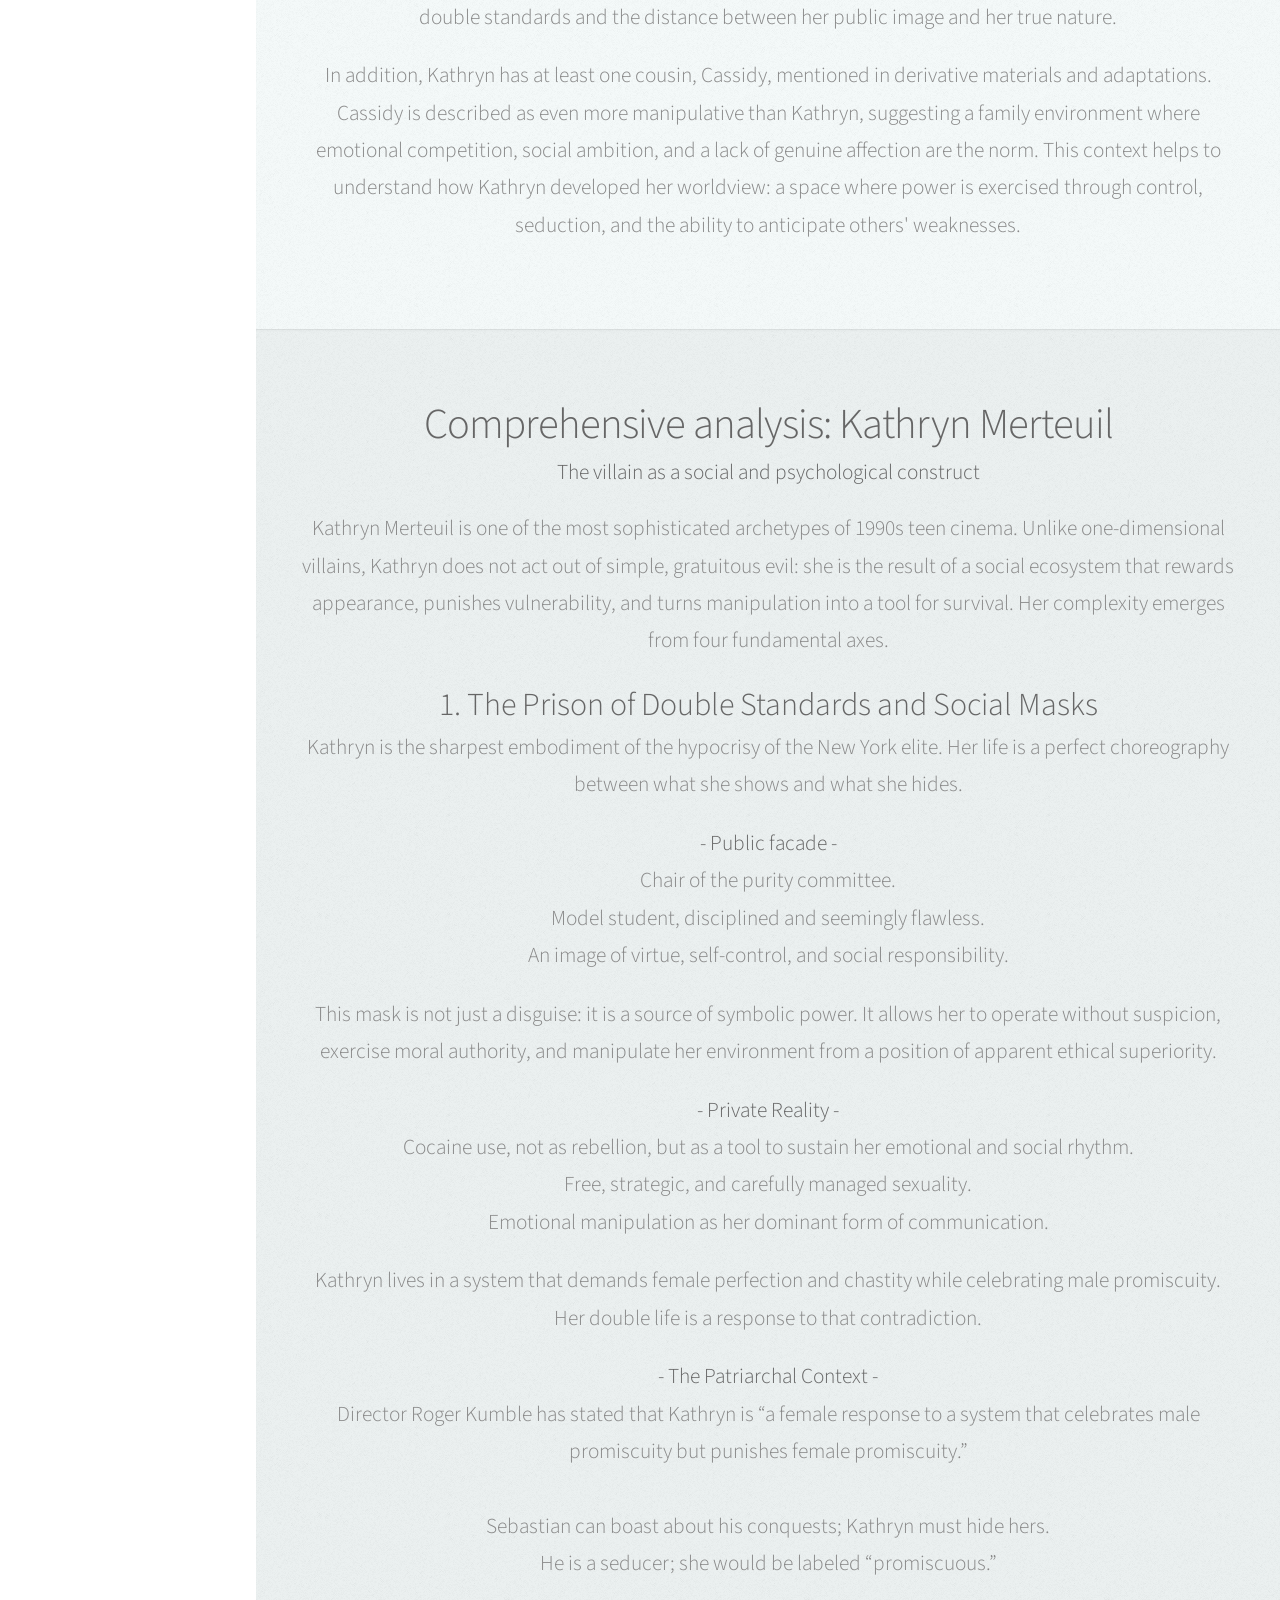
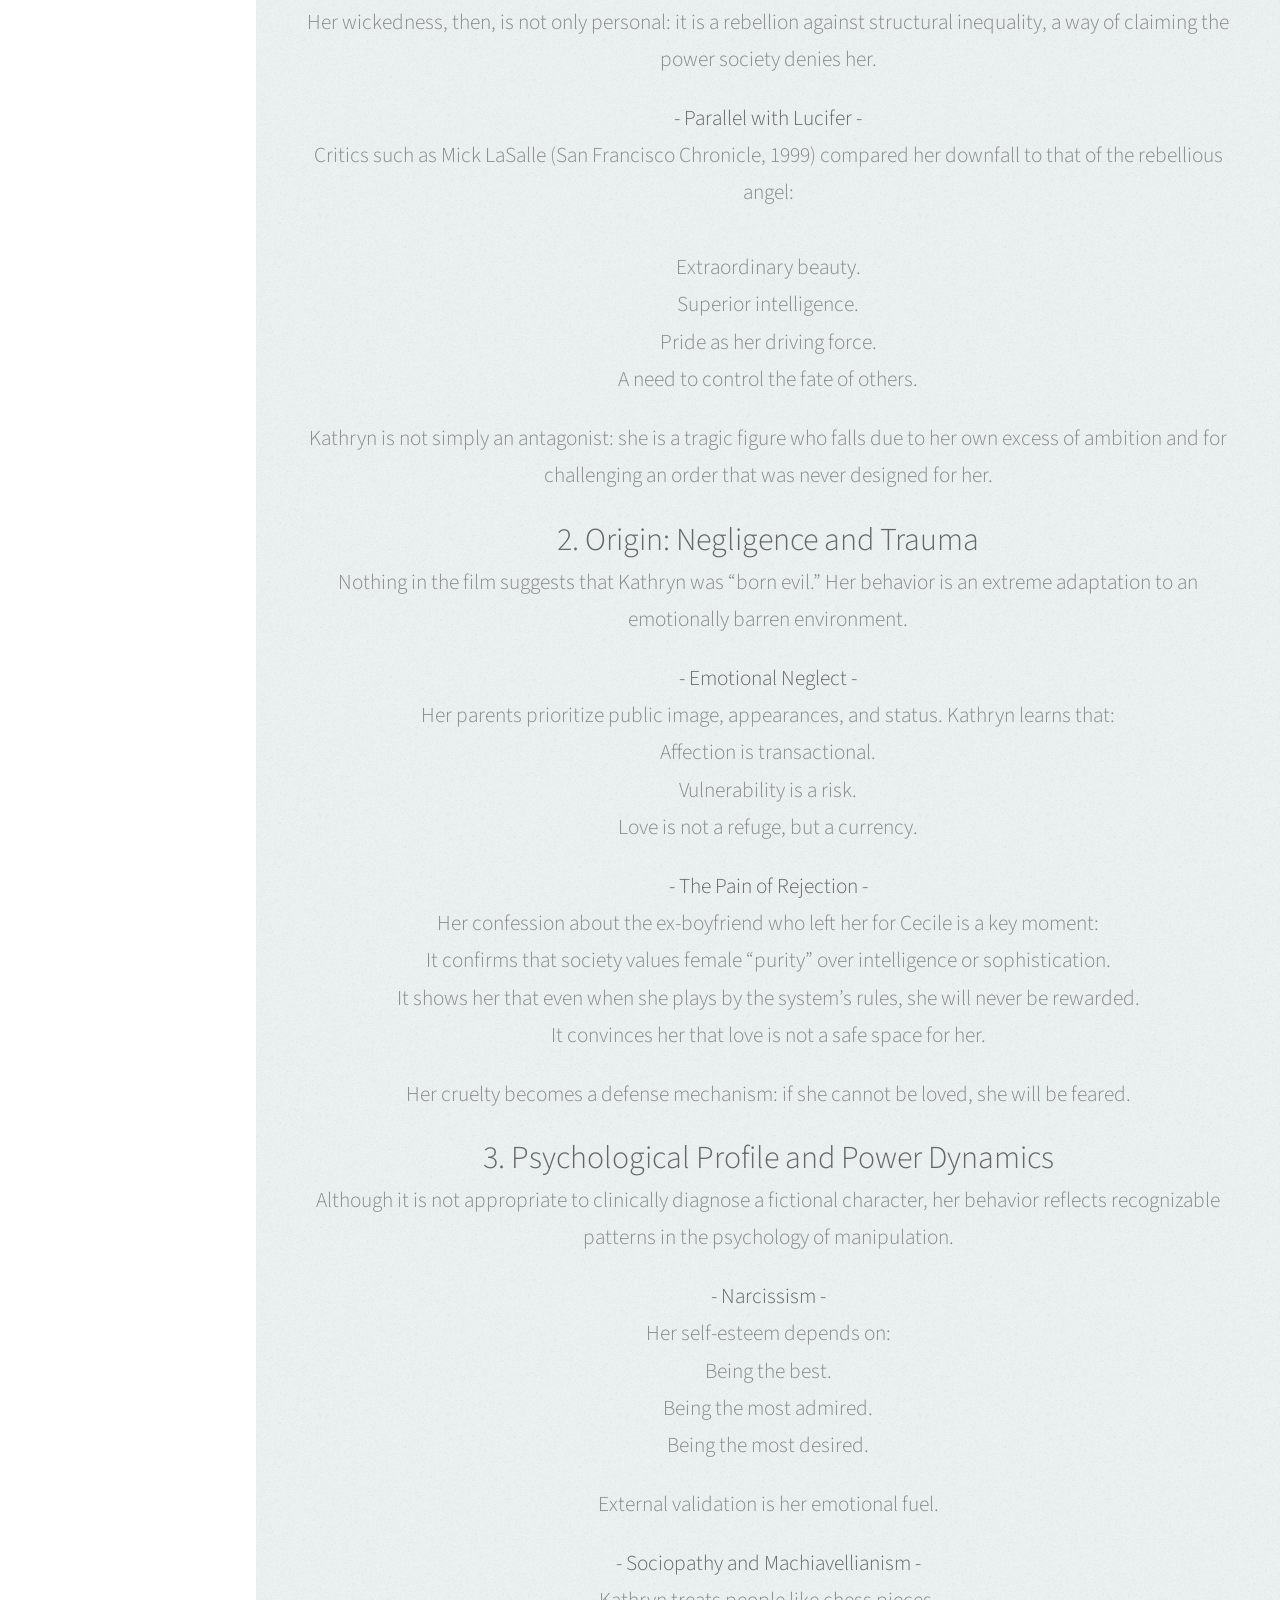
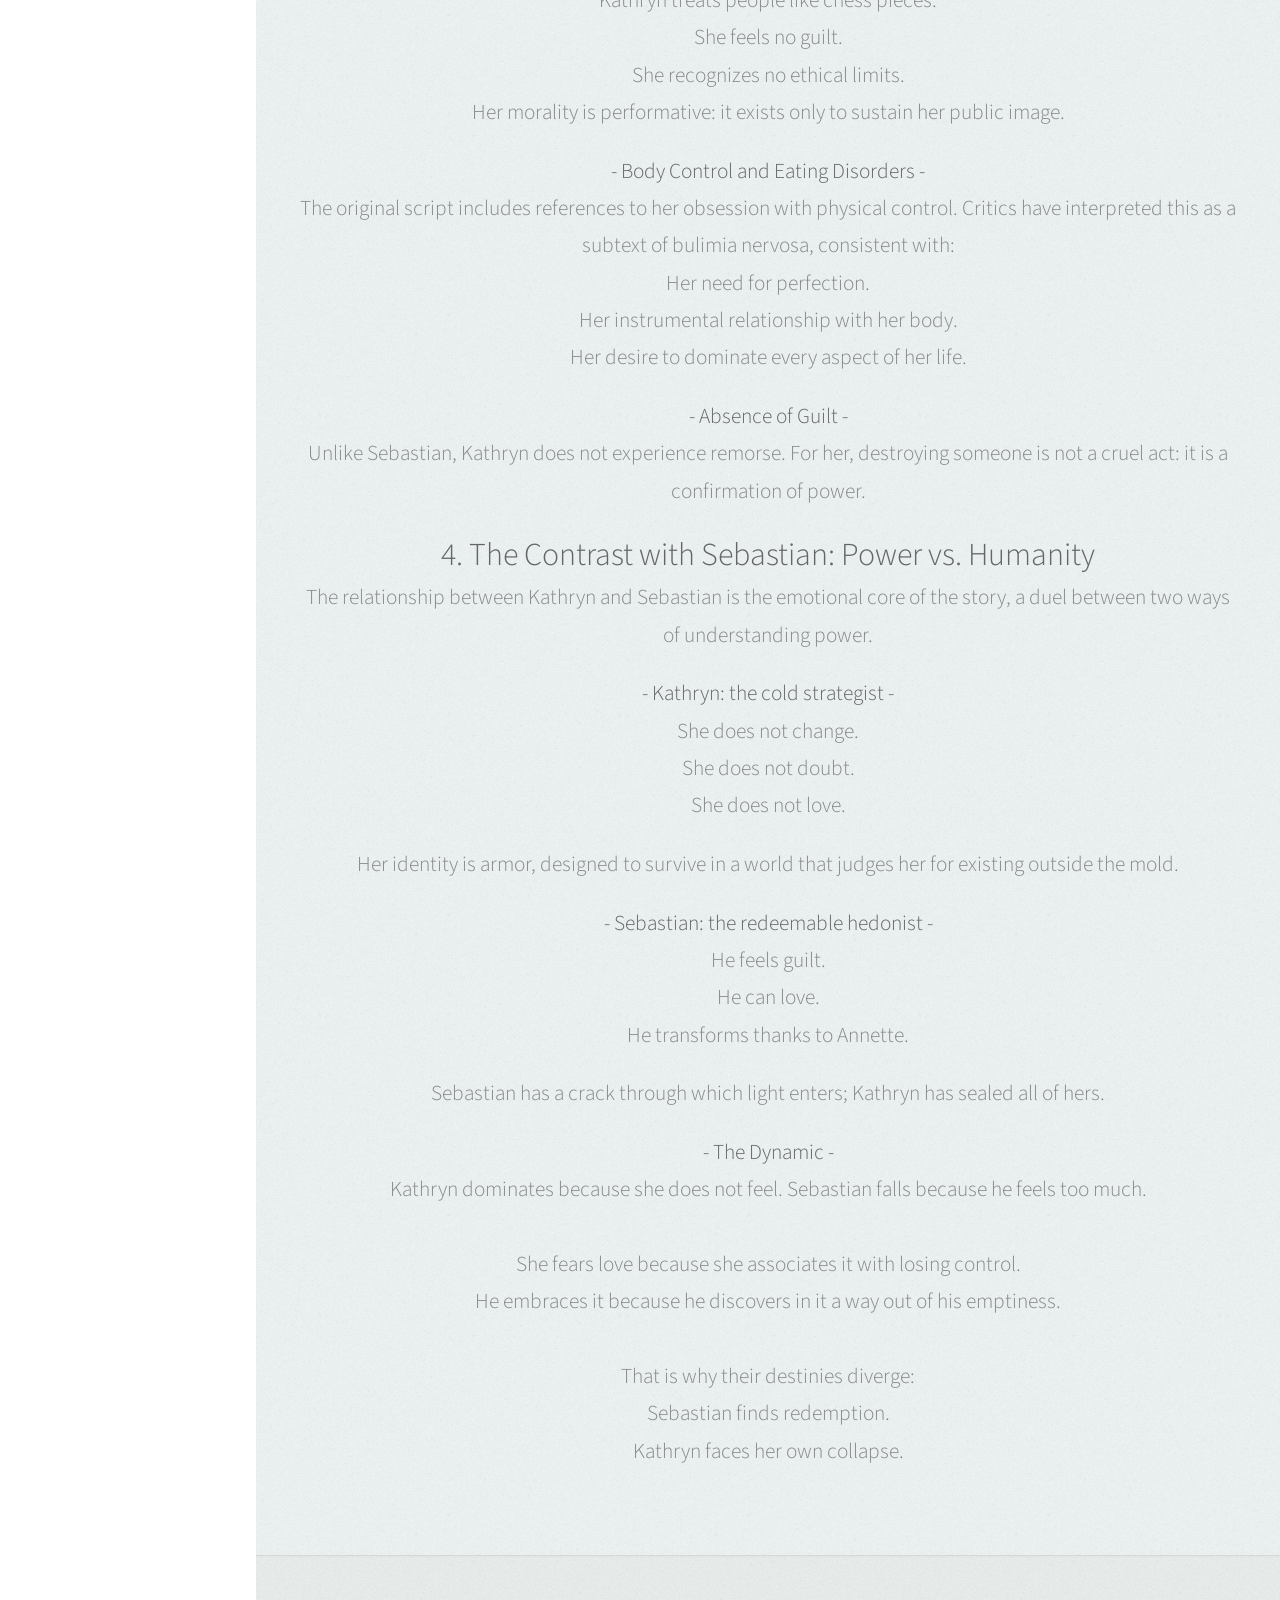
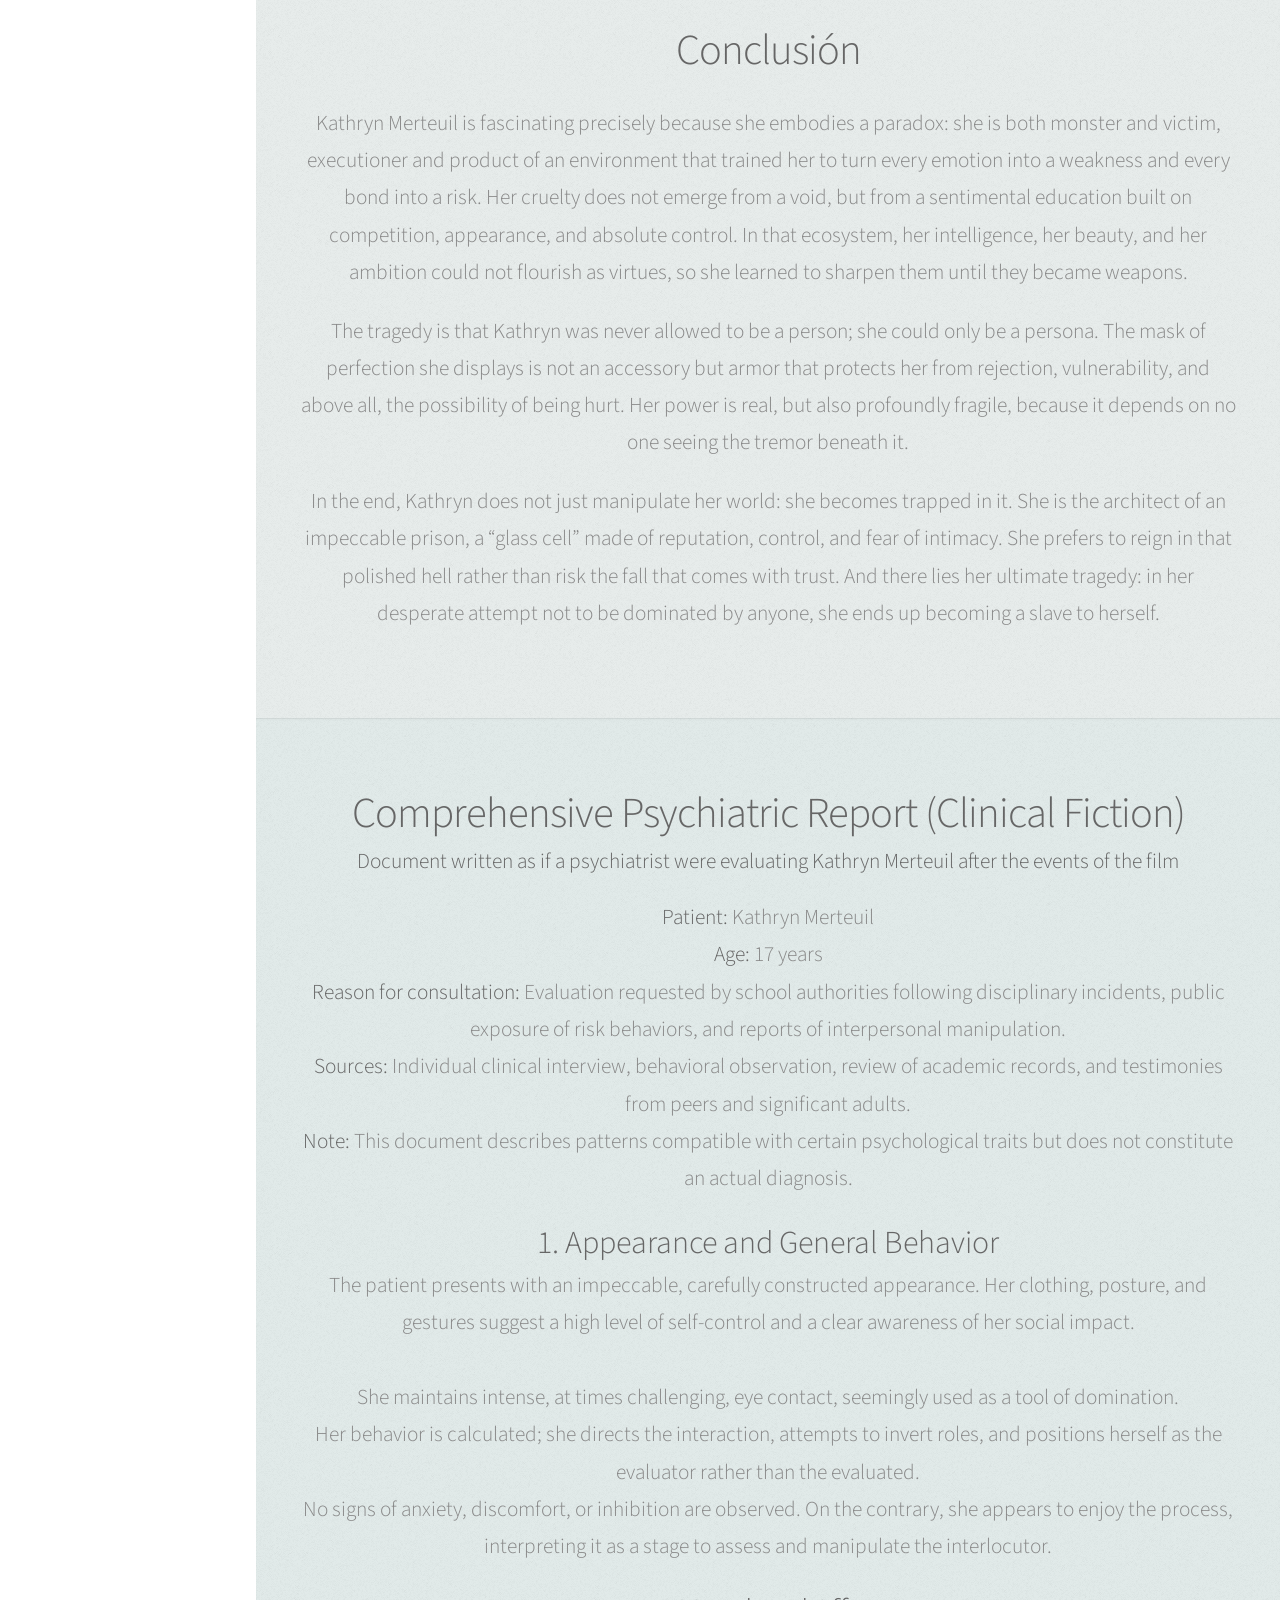
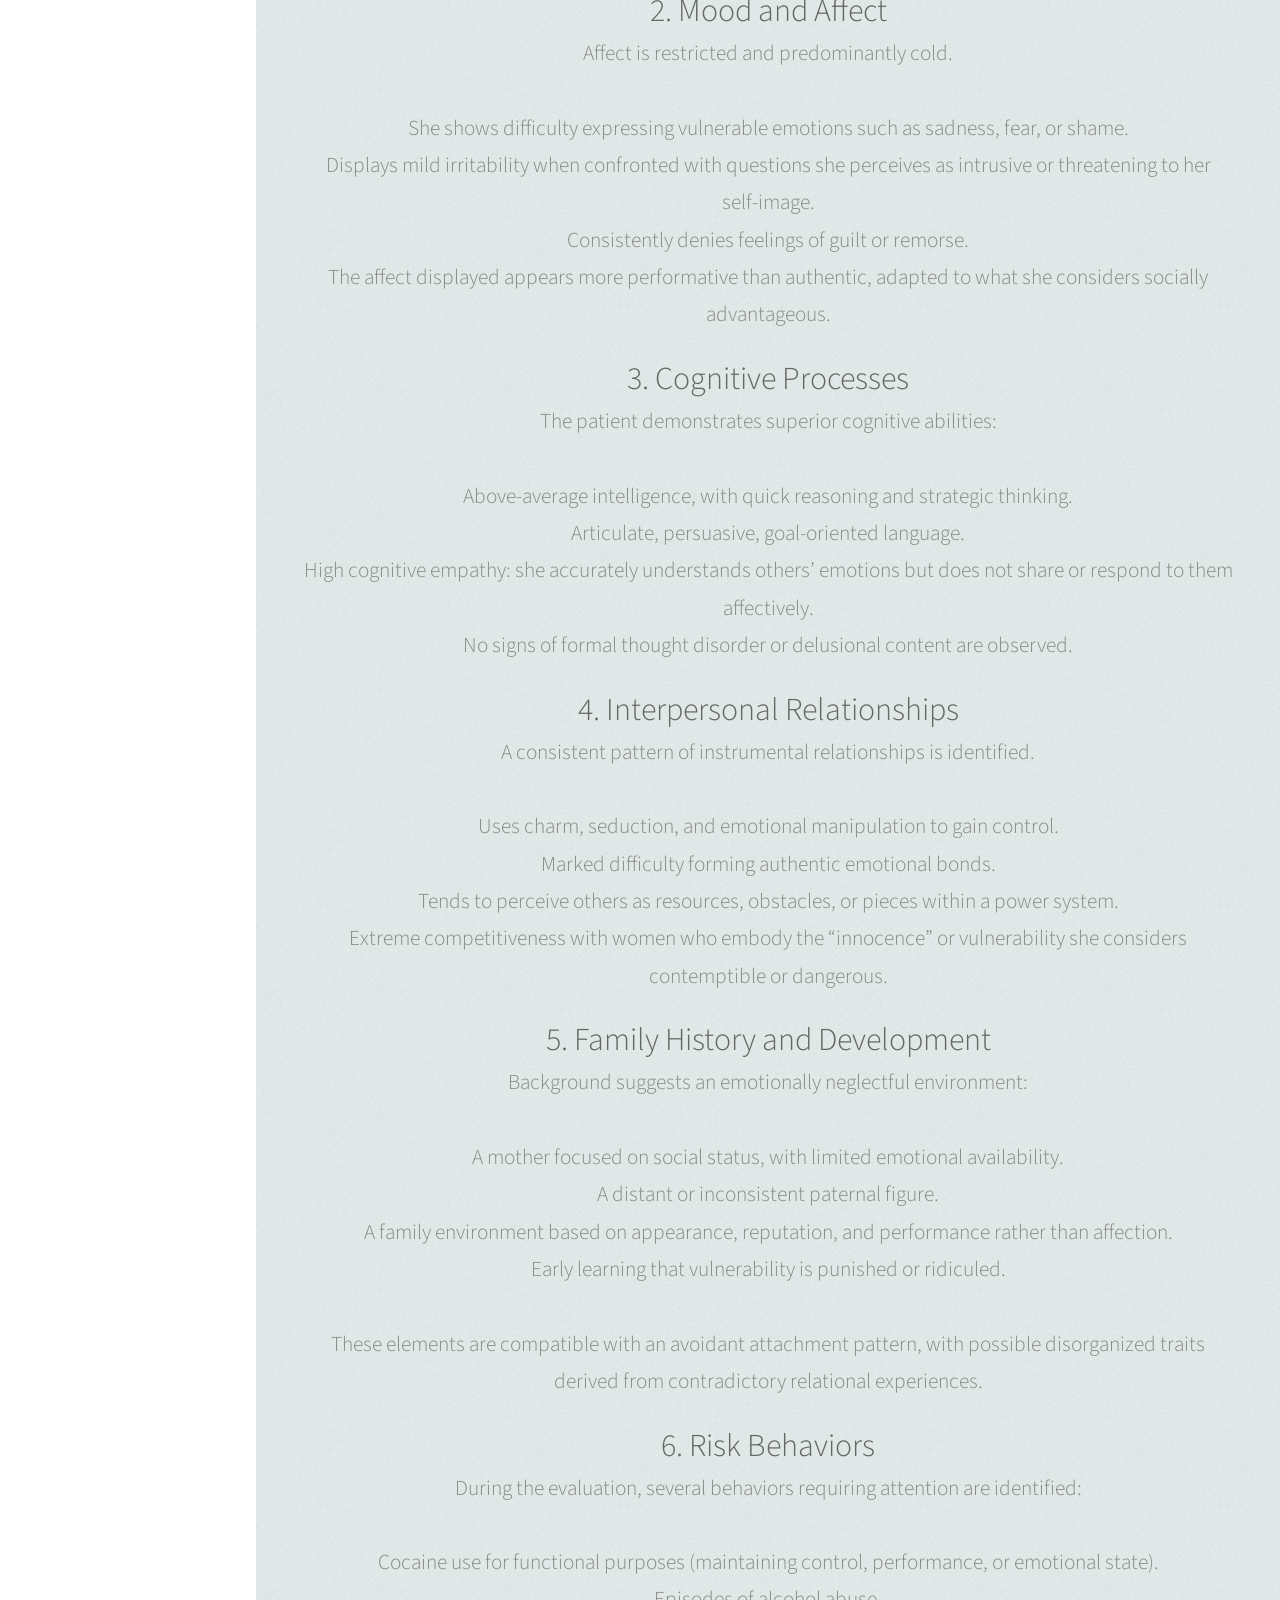
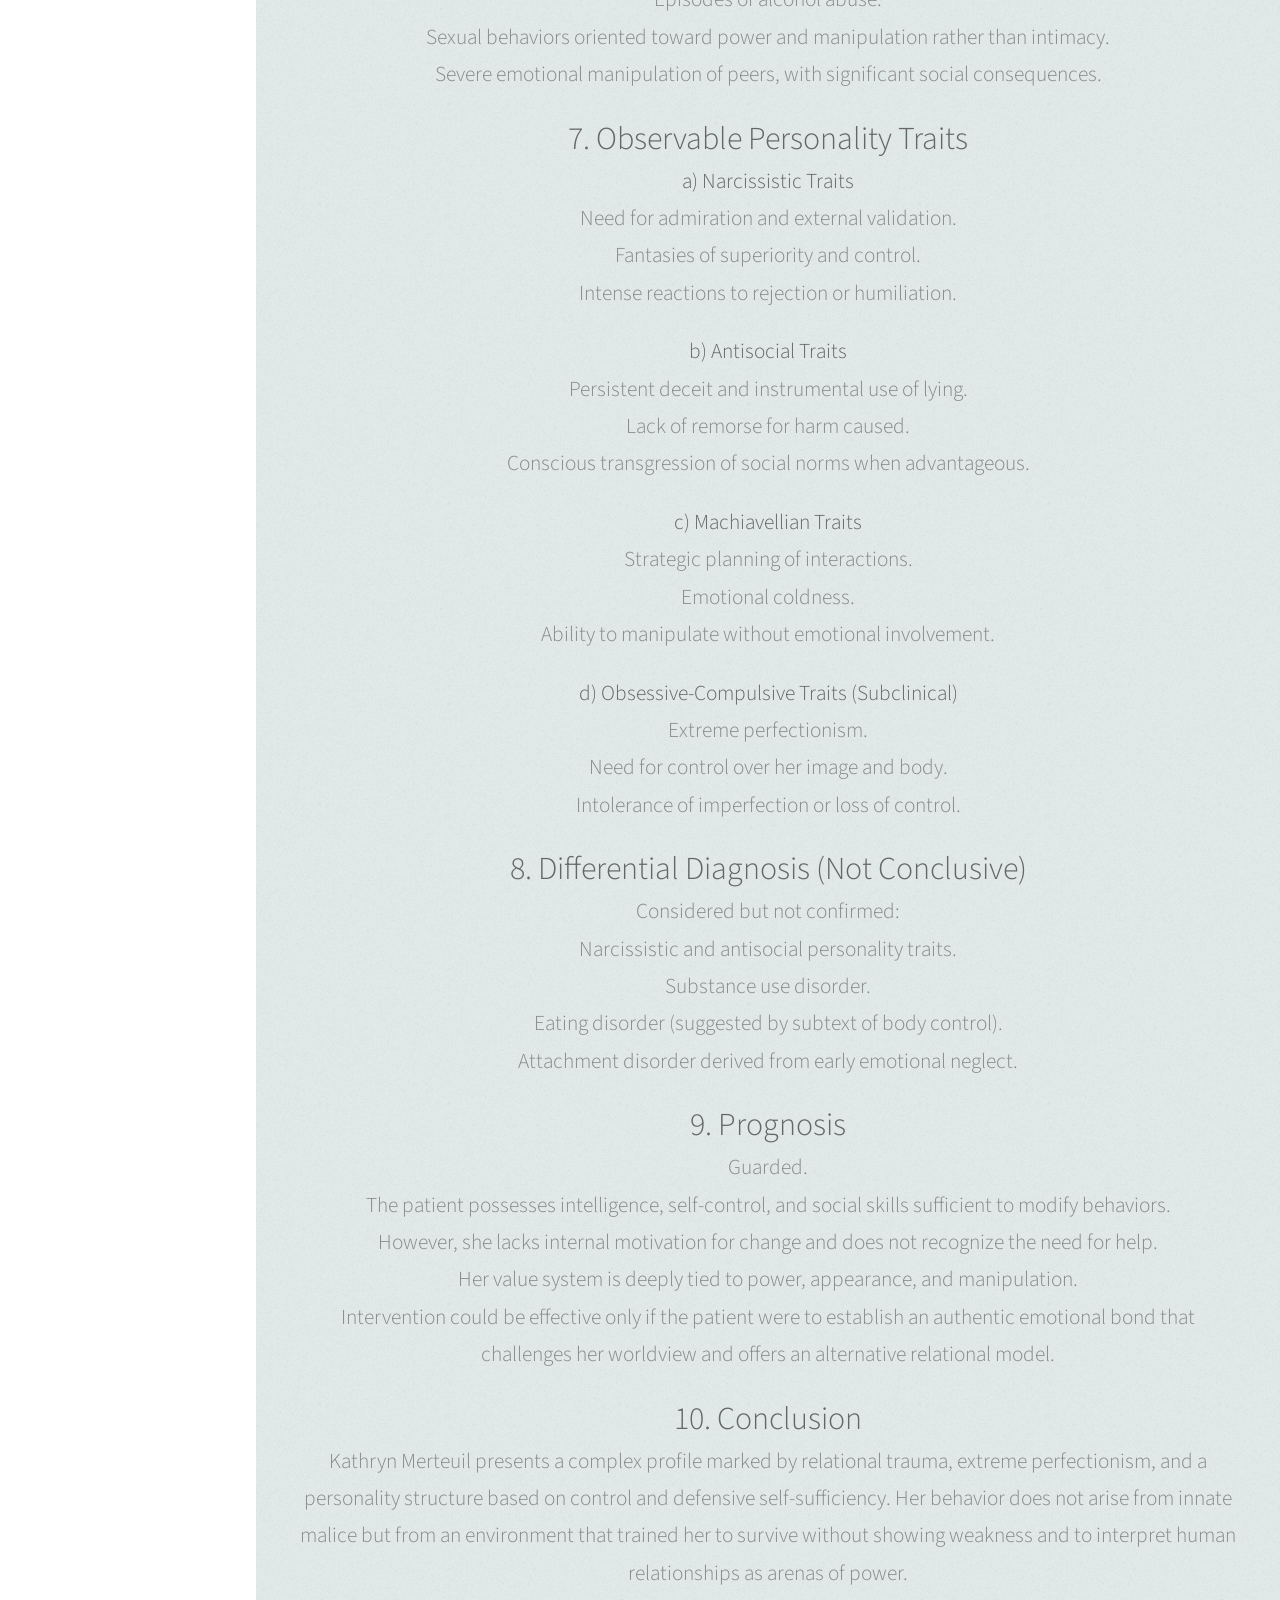
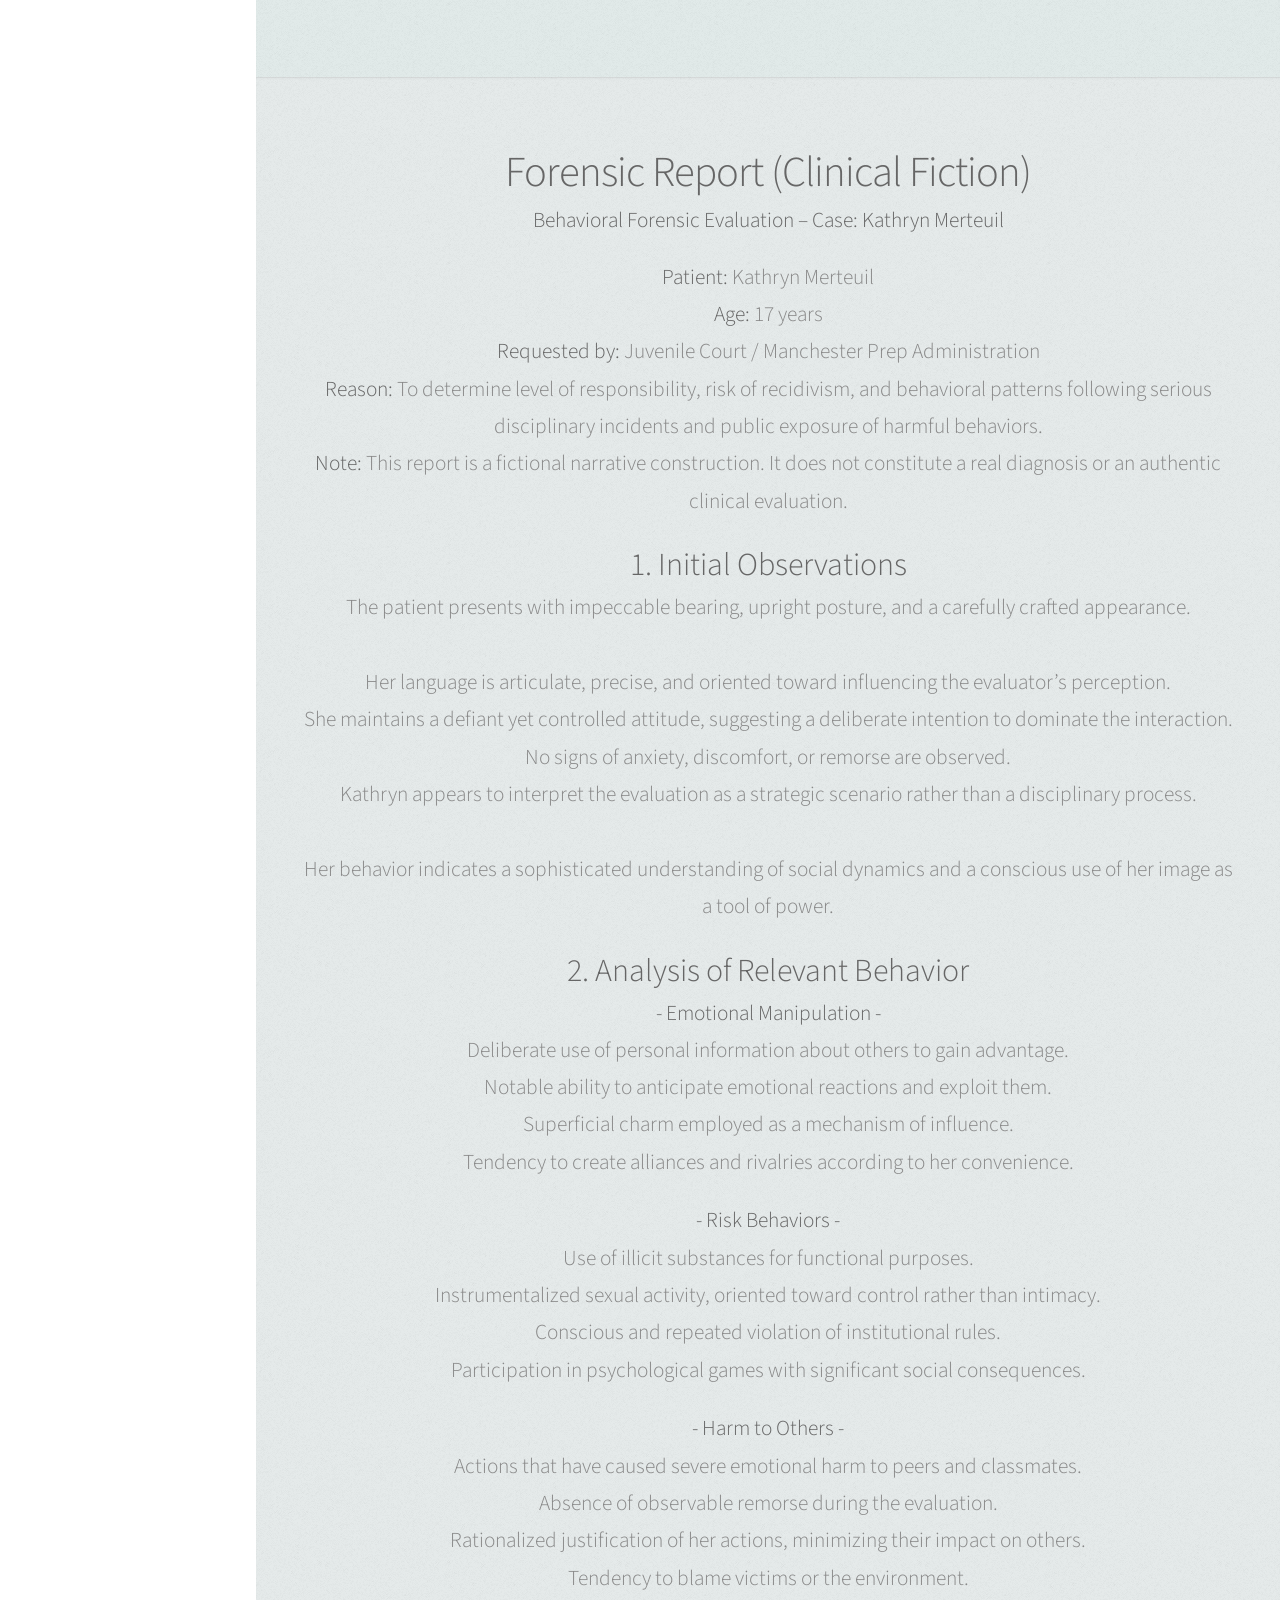
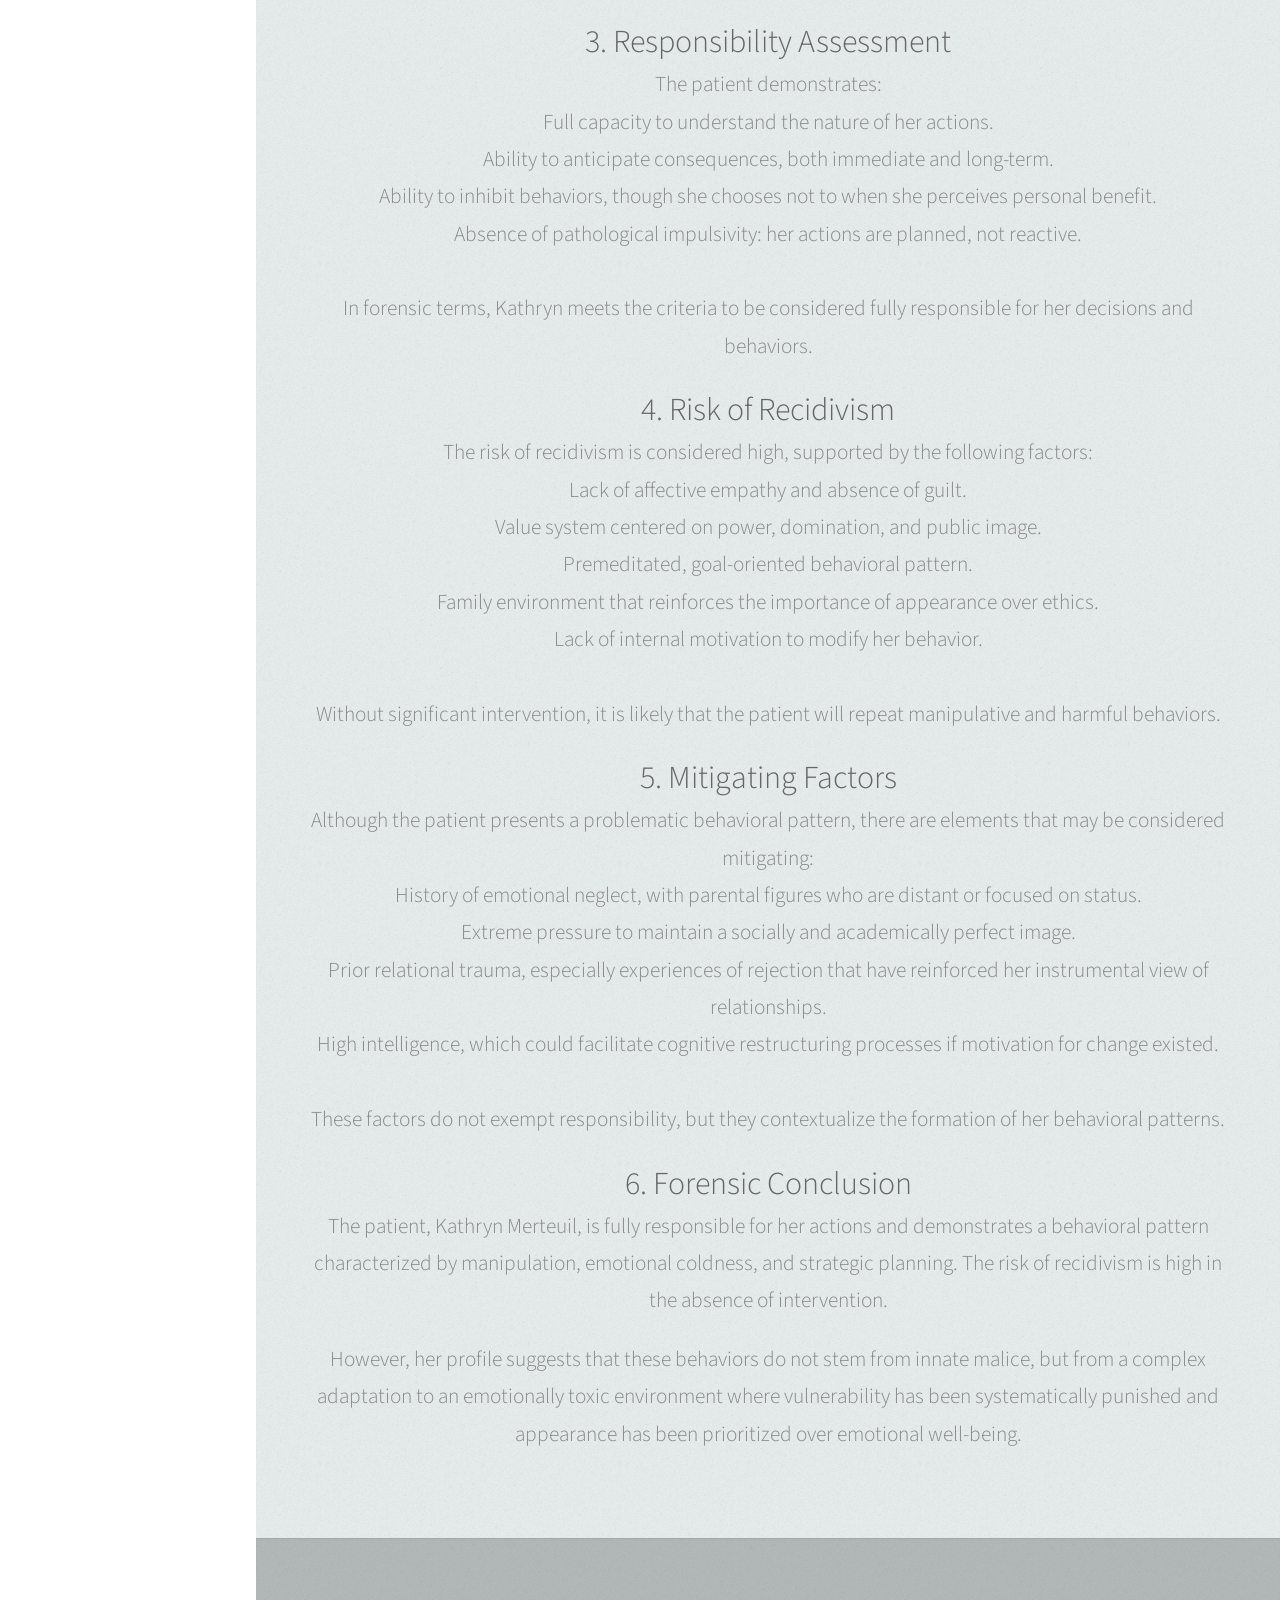
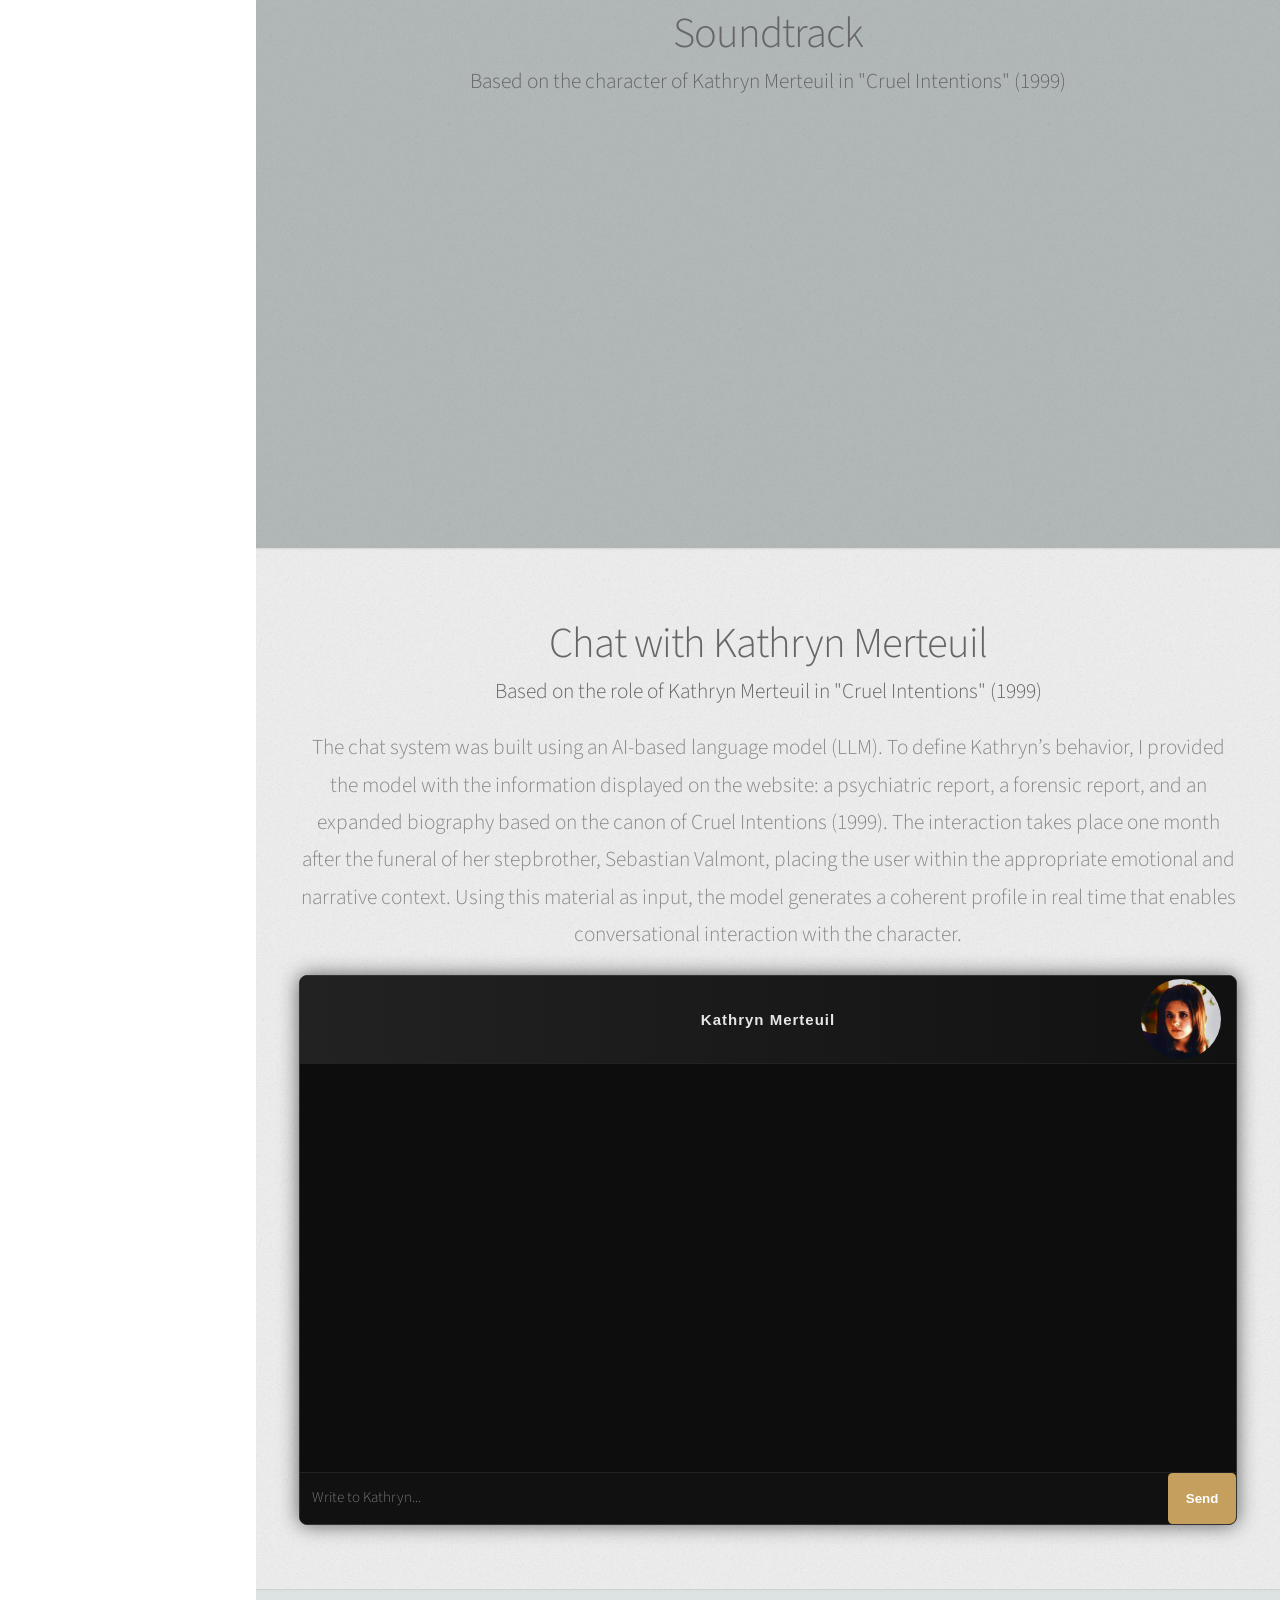
==== commit d13b6fc2: "Update index.html" ====
--- a/index.html
+++ b/index.html
@@ -51,13 +51,13 @@
 							<li><a href="#" class="icon brands fa-dribbble"><span class="label">Dribbble</span></a></li>
 -->
 <div class="versions">
-  <span class="badge" style="background:#1a242b; padding:4px 8px; border-radius:4px; font-size:0.85rem; color:#fff;">v.1 · 2000</span>
-  <span class="badge" style="background:#1a242b; padding:4px 8px; border-radius:4px; font-size:0.85rem; color:#fff;">v.2 · 2005</span>
-  <span class="badge" style="background:#1a242b; padding:4px 8px; border-radius:4px; font-size:0.85rem; color:#fff;">v.3 · 2024</span>
+  <span class="badge" style="background:#141b1f; padding:4px 8px; border-radius:4px; font-size:0.85rem; color:#fff;">v.1 · 2000</span>
+  <span class="badge" style="background:#141b1f; padding:4px 8px; border-radius:4px; font-size:0.85rem; color:#fff;">v.2 · 2005</span>
+  <span class="badge" style="background:#141b1f; padding:4px 8px; border-radius:4px; font-size:0.85rem; color:#fff;">v.3 · 2024</span>
 </div>
 
 <div class="versions">
-  <span class="badge" style="background:#1a242b; padding:4px 8px; border-radius:4px; font-size:0.85rem; color:#fff;">
+  <span class="badge" style="background:#141b1f; padding:4px 8px; border-radius:4px; font-size:0.85rem; color:#fff;">
 	  <a href="#" class="icon solid fa-envelope"><span class="label">Email</span></a>pabloob741@gmail.com
   </span>
 </div>						
@@ -527,10 +527,13 @@
 									<h2>Chat with Kathryn Merteuil</h2>
 <h4>Based on the role of Kathryn Merteuil in "Cruel Intentions" (1999)</h4>
 															
-<p>The chat system was built using an AI‑based language model (LLM). 
-	To define Kathryn’s behavior, I provided the model with the information shown on the website:
-	a psychiatric report, a forensic report, and an expanded biography based on the canon of Cruel Intentions (1999).
-	Using this material as input, the model generates a coherent profile in real time, allowing conversational interaction with the character.
+<p>
+The chat system was built using an AI‑based language model (LLM). 
+	To define Kathryn’s behavior, I provided the model with the information displayed on the website: 
+	a psychiatric report, a forensic report, and an expanded biography based on the canon of Cruel Intentions (1999). 
+	The interaction takes place one month after the funeral of her stepbrother, Sebastian Valmont, 
+	placing the user within the appropriate emotional and narrative context. 
+	Using this material as input, the model generates a coherent profile in real time that enables conversational interaction with the character.
 </p>
 															
 							</header>
@@ -791,3 +794,4 @@
 
 
 
+
